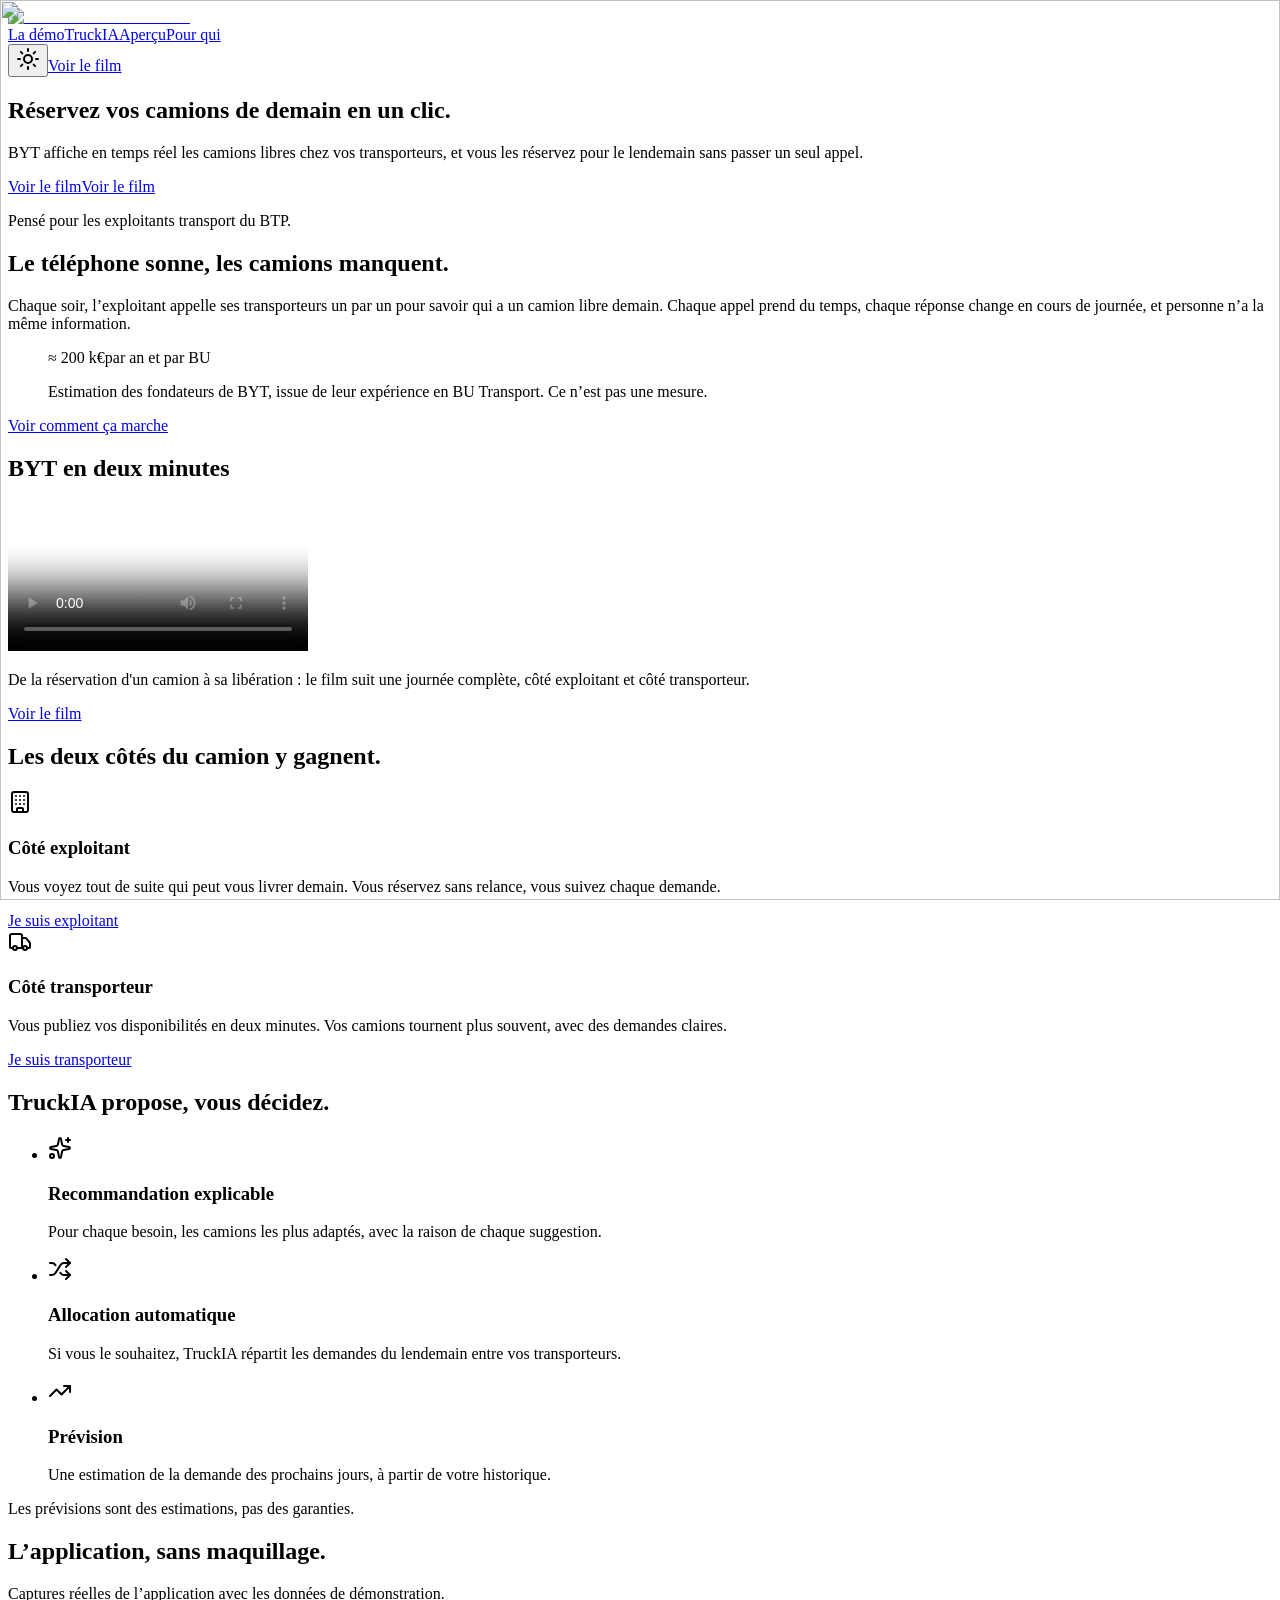
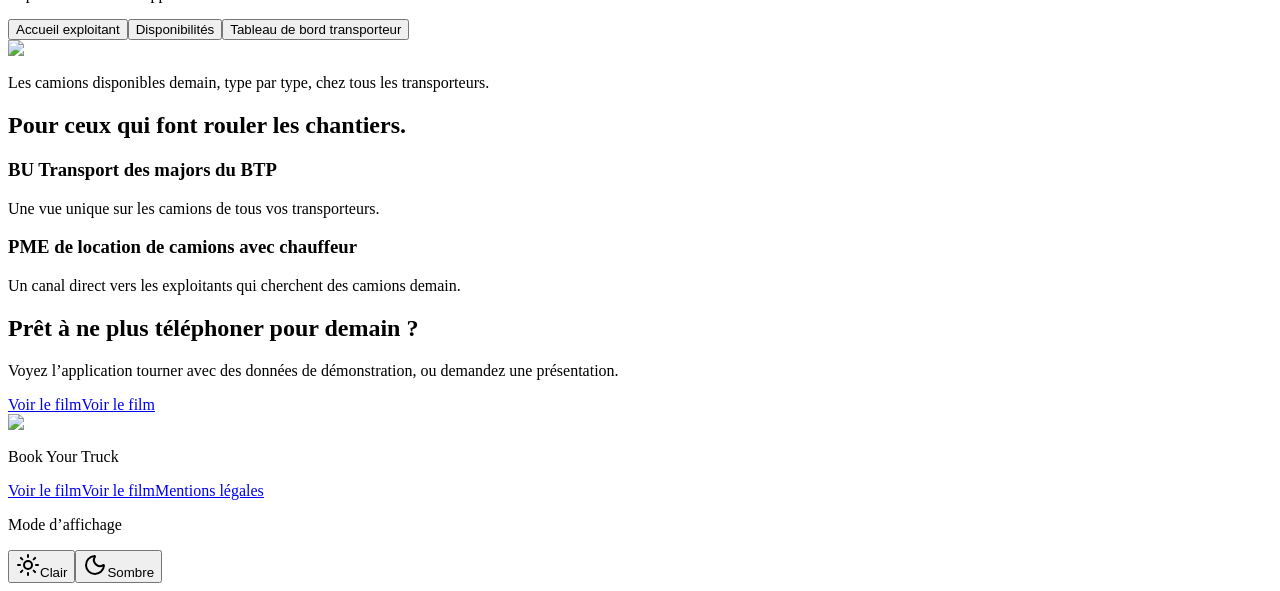
==== index.html @ e1b829f7 "Landing BYT (export statique)" ====
<!DOCTYPE html><html lang="fr" data-mode="dark" class="h-full antialiased MpTRBq_variable IlAYiW_variable tRXyLG_variable"><head><meta charSet="utf-8"/><meta name="viewport" content="width=device-width, initial-scale=1"/><link rel="stylesheet" href="/byt-landing/_next/static/chunks/2eouo8487dojg.css" data-precedence="next"/><link rel="stylesheet" href="/byt-landing/_next/static/chunks/0fxso6ekx2r6h.css" data-precedence="next"/><link rel="preload" as="script" fetchPriority="low" href="/byt-landing/_next/static/chunks/0o_iu04f6t0e7.js"/><script src="/byt-landing/_next/static/chunks/388g_mfn7ei28.js" async=""></script><script src="/byt-landing/_next/static/chunks/3hhvkmrxpr4rk.js" async=""></script><script src="/byt-landing/_next/static/chunks/25eh1px94h3n4.js" async=""></script><script src="/byt-landing/_next/static/chunks/turbopack-2rbhx_dps5cdj.js" async=""></script><script src="/byt-landing/_next/static/chunks/114zm1wj721ag.js" async=""></script><script src="/byt-landing/_next/static/chunks/167si0jmchx4j.js" async=""></script><script src="/byt-landing/_next/static/chunks/2dj-6w2r-nc6g.js" async=""></script><script src="/byt-landing/_next/static/chunks/3m5zef_2wgq6f.js" async=""></script><script src="/byt-landing/_next/static/chunks/2x9ppv_f2jttq.js" async=""></script><script src="/byt-landing/_next/static/chunks/319exy_fspd3y.js" async=""></script><script src="/byt-landing/_next/static/chunks/37pzagzlcwzrl.js" async=""></script><script src="/byt-landing/_next/static/chunks/0yb3batxuyodr.js" async=""></script><script src="/byt-landing/_next/static/chunks/00i9_vu5y_h8j.js" async=""></script><title>BYT, réservez vos camions de demain en un clic</title><meta name="description" content="BYT affiche en temps réel les camions libres chez vos transporteurs, et vous les réservez pour le lendemain sans passer un seul appel."/><meta property="og:title" content="BYT, réservez vos camions de demain en un clic"/><meta property="og:description" content="BYT affiche en temps réel les camions libres chez vos transporteurs, et vous les réservez pour le lendemain sans passer un seul appel."/><meta property="og:locale" content="fr_FR"/><meta property="og:image" content="https://weaven-labs.github.io/byt-landing/brand/chantier/landing/hero.jpg"/><meta property="og:image:width" content="2400"/><meta property="og:image:height" content="1357"/><meta property="og:image:alt" content="Benne 8x4 sur fond jaune"/><meta property="og:type" content="website"/><meta name="twitter:card" content="summary_large_image"/><meta name="twitter:title" content="BYT, réservez vos camions de demain en un clic"/><meta name="twitter:description" content="BYT affiche en temps réel les camions libres chez vos transporteurs, et vous les réservez pour le lendemain sans passer un seul appel."/><meta name="twitter:image" content="https://weaven-labs.github.io/byt-landing/brand/chantier/landing/hero.jpg"/><meta name="twitter:image:alt" content="Benne 8x4 sur fond jaune"/><meta name="twitter:image:width" content="2400"/><meta name="twitter:image:height" content="1357"/><link rel="icon" href="/byt-landing/favicon.ico?favicon.117ezoe8m31dk.ico" sizes="48x48" type="image/x-icon"/><meta name="next-size-adjust" content=""/><script src="/byt-landing/_next/static/chunks/0cz1d0mv5g_q7.js" noModule=""></script></head><body class="flex min-h-full flex-col"><div hidden=""><!--$--><!--/$--></div><header class="sticky top-0 z-40 border-b bg-background/85 backdrop-blur-md"><div class="mx-auto w-full max-w-7xl px-4 sm:px-6 lg:px-10 flex h-16 items-center justify-between gap-3"><a aria-label="BYT, accueil" class="shrink-0" href="/byt-landing/"><img alt="BYT — Book Your Truck" data-slot="logo" width="113" height="34" decoding="async" data-nimg="1" class="block max-w-none shrink-0 select-none" style="color:transparent" src="/byt-landing/brand/chantier/logo-inverse.svg"/></a><nav aria-label="Sections" class="hidden items-center gap-6 lg:flex"><a href="#demo" class="text-sm text-muted-foreground hover:text-foreground focus-visible:text-foreground">La démo</a><a href="#truckia" class="text-sm text-muted-foreground hover:text-foreground focus-visible:text-foreground">TruckIA</a><a href="#apercu" class="text-sm text-muted-foreground hover:text-foreground focus-visible:text-foreground">Aperçu</a><a href="#pour-qui" class="text-sm text-muted-foreground hover:text-foreground focus-visible:text-foreground">Pour qui</a></nav><div class="flex items-center gap-2"><button data-slot="button" data-variant="ghost" data-size="default" class="group/button inline-flex shrink-0 items-center justify-center rounded-md border bg-clip-padding font-(family-name:--button-font) text-(length:--button-text) font-(--button-weight) tracking-(--button-tracking) whitespace-nowrap [text-transform:var(--button-transform)] transition-all outline-none select-none focus-visible:border-ring focus-visible:ring-3 focus-visible:ring-ring/50 active:not-aria-[haspopup]:translate-(--button-press) active:not-aria-[haspopup]:shadow-none disabled:pointer-events-none disabled:opacity-50 aria-invalid:border-destructive aria-invalid:ring-3 aria-invalid:ring-destructive/20 dark:aria-invalid:border-destructive/50 dark:aria-invalid:ring-destructive/40 [&amp;_svg]:pointer-events-none [&amp;_svg]:shrink-0 [&amp;_svg:not([class*=&#x27;size-&#x27;])]:size-4 border-transparent hover:bg-muted hover:text-foreground aria-expanded:bg-muted aria-expanded:text-foreground dark:hover:bg-muted/50 h-9 in-data-[slot=button-group]:rounded-md has-data-[icon=inline-end]:pr-2 has-data-[icon=inline-start]:pl-2 gap-1.5 px-2" aria-label="Passer en mode clair" title="Mode clair"><svg xmlns="http://www.w3.org/2000/svg" width="24" height="24" viewBox="0 0 24 24" fill="none" stroke="currentColor" stroke-width="2" stroke-linecap="round" stroke-linejoin="round" class="lucide lucide-sun size-5" aria-hidden="true"><circle cx="12" cy="12" r="4"></circle><path d="M12 2v2"></path><path d="M12 20v2"></path><path d="m4.93 4.93 1.41 1.41"></path><path d="m17.66 17.66 1.41 1.41"></path><path d="M2 12h2"></path><path d="M20 12h2"></path><path d="m6.34 17.66-1.41 1.41"></path><path d="m19.07 4.93-1.41 1.41"></path></svg></button><a data-slot="button" data-variant="default" data-size="default" class="group/button shrink-0 items-center justify-center rounded-md border border-(color:--button-border) bg-clip-padding font-(family-name:--button-font) text-(length:--button-text) font-(--button-weight) tracking-(--button-tracking) whitespace-nowrap [text-transform:var(--button-transform)] transition-all outline-none select-none focus-visible:border-ring focus-visible:ring-3 focus-visible:ring-ring/50 active:not-aria-[haspopup]:translate-(--button-press) active:not-aria-[haspopup]:shadow-none disabled:pointer-events-none disabled:opacity-50 aria-invalid:border-destructive aria-invalid:ring-3 aria-invalid:ring-destructive/20 dark:aria-invalid:border-destructive/50 dark:aria-invalid:ring-destructive/40 [&amp;_svg]:pointer-events-none [&amp;_svg]:shrink-0 [&amp;_svg:not([class*=&#x27;size-&#x27;])]:size-4 bg-primary text-primary-foreground hover:bg-primary/85 h-9 gap-1.5 px-2.5 in-data-[slot=button-group]:rounded-md has-data-[icon=inline-end]:pr-2 has-data-[icon=inline-start]:pl-2 hidden sm:inline-flex" href="#demo">Voir le film</a></div></div></header><main><section aria-labelledby="titre-hero" class="landing-hero"><div class="landing-hero__media"><div aria-hidden="true" class="absolute inset-0 overflow-hidden"><img alt="" decoding="async" data-nimg="fill" class="object-cover object-[100%_58%]" style="position:absolute;height:100%;width:100%;left:0;top:0;right:0;bottom:0;color:transparent" src="/byt-landing/brand/chantier/landing/hero-poster.jpg"/></div></div><div class="mx-auto w-full max-w-7xl px-4 sm:px-6 lg:px-10 landing-hero__body"><h1 id="titre-hero" class="landing-hero__title"><span><span class="landing-hero__word" style="--i:0">Réservez</span> </span><span><span class="landing-hero__word" style="--i:1">vos</span> </span><span><span class="landing-hero__word" style="--i:2">camions</span> </span><span><span class="landing-hero__word" style="--i:3">de</span> </span><span><span class="landing-hero__word" style="--i:4">demain</span> </span><span><span class="landing-hero__word" style="--i:5">en</span> </span><span><span class="landing-hero__word" style="--i:6">un</span> </span><span><span class="landing-hero__word" style="--i:7">clic.</span> </span></h1><p class="landing-hero__lead mt-6 text-lg leading-relaxed sm:text-xl">BYT affiche en temps réel les camions libres chez vos transporteurs, et vous les réservez pour le lendemain sans passer un seul appel.</p><div class="mt-8 flex flex-wrap gap-3"><a data-slot="button" data-variant="default" data-size="lg" class="group/button inline-flex shrink-0 items-center justify-center rounded-md border border-(color:--button-border) bg-clip-padding font-(family-name:--button-font) font-(--button-weight) tracking-(--button-tracking) whitespace-nowrap [text-transform:var(--button-transform)] transition-all outline-none select-none focus-visible:border-ring focus-visible:ring-3 focus-visible:ring-ring/50 active:not-aria-[haspopup]:translate-(--button-press) active:not-aria-[haspopup]:shadow-none disabled:pointer-events-none disabled:opacity-50 aria-invalid:border-destructive aria-invalid:ring-3 aria-invalid:ring-destructive/20 dark:aria-invalid:border-destructive/50 dark:aria-invalid:ring-destructive/40 [&amp;_svg]:pointer-events-none [&amp;_svg]:shrink-0 [&amp;_svg:not([class*=&#x27;size-&#x27;])]:size-4 bg-primary text-primary-foreground hover:bg-primary/85 gap-1.5 has-data-[icon=inline-end]:pr-2 has-data-[icon=inline-start]:pl-2 h-12 px-6 text-base dark:bg-brand-foreground dark:text-brand dark:hover:bg-brand-foreground/85" href="#demo">Voir le film</a><a data-slot="button" data-variant="outline" data-size="lg" class="group/button inline-flex shrink-0 items-center justify-center rounded-md border bg-clip-padding font-(family-name:--button-font) font-(--button-weight) tracking-(--button-tracking) whitespace-nowrap [text-transform:var(--button-transform)] transition-all outline-none select-none focus-visible:border-ring focus-visible:ring-3 focus-visible:ring-ring/50 active:not-aria-[haspopup]:translate-(--button-press) active:not-aria-[haspopup]:shadow-none disabled:pointer-events-none disabled:opacity-50 aria-invalid:border-destructive aria-invalid:ring-3 aria-invalid:ring-destructive/20 dark:aria-invalid:border-destructive/50 dark:aria-invalid:ring-destructive/40 [&amp;_svg]:pointer-events-none [&amp;_svg]:shrink-0 [&amp;_svg:not([class*=&#x27;size-&#x27;])]:size-4 border-border shadow-(--button-shadow) hover:bg-accent hover:text-accent-foreground aria-expanded:bg-muted aria-expanded:text-foreground gap-1.5 has-data-[icon=inline-end]:pr-2 has-data-[icon=inline-start]:pl-2 h-12 bg-card px-6 text-base text-card-foreground dark:border-brand-foreground dark:bg-transparent dark:text-brand-foreground" href="#demo">Voir le film</a></div><p class="landing-hero__note mt-6 text-sm">Pensé pour les exploitants transport du BTP.</p></div></section><section id="probleme" aria-labelledby="titre-probleme" class="relative scroll-mt-16 py-20 sm:py-28"><div class="mx-auto w-full max-w-7xl px-4 sm:px-6 lg:px-10 grid items-center gap-12 lg:grid-cols-2 lg:gap-20"><div><h2 id="titre-probleme" class="landing-title max-w-[16ch]">Le téléphone sonne, les camions manquent.</h2><p class="mt-6 max-w-[56ch] text-base leading-relaxed text-muted-foreground sm:text-lg">Chaque soir, l’exploitant appelle ses transporteurs un par un pour savoir qui a un camion libre demain. Chaque appel prend du temps, chaque réponse change en cours de journée, et personne n’a la même information.</p><figure class="mt-10 border-l-4 border-brand pl-5"><p class="numeric text-5xl sm:text-6xl">≈ <span class="figures">200</span> k€<span class="mt-1 block text-2xl text-muted-foreground sm:mt-0 sm:ml-2 sm:inline sm:text-3xl">par an et par BU</span></p><figcaption class="mt-3 max-w-[48ch] text-sm leading-relaxed text-muted-foreground">Estimation des fondateurs de BYT, issue de leur expérience en BU Transport. Ce n’est pas une mesure.</figcaption></figure><p class="mt-8 text-sm"><a href="#fonctionnement" class="underline underline-offset-4 hover:text-primary">Voir comment ça marche</a></p></div><div style="clip-path:inset(0 100% 0 0)"><div class="relative overflow-hidden rounded-lg border bg-muted shadow-[8px_8px_0_0_var(--foreground)] aspect-[4/3]"><img alt="" loading="lazy" decoding="async" data-nimg="fill" class="object-cover" style="position:absolute;height:100%;width:100%;left:0;top:0;right:0;bottom:0;color:transparent" src="/byt-landing/brand/chantier/landing/section-3.jpg"/></div></div></div></section><section id="demo" aria-labelledby="titre-demo" class="relative scroll-mt-16 py-20 sm:py-28 bg-muted/50"><div class="mx-auto w-full max-w-7xl px-4 sm:px-6 lg:px-10"><h2 id="titre-demo" class="landing-title max-w-[18ch]">BYT en deux minutes</h2><div class="relative overflow-hidden rounded-lg bg-muted shadow-[8px_8px_0_0_var(--foreground)] mt-10 border-2 lg:mt-14"><video class="block aspect-video w-full bg-black" controls="" preload="metadata" playsInline="" poster="/byt-landing/landing/byt-demo-poster.jpg"><source src="/byt-landing/landing/byt-demo.mp4" type="video/mp4"/></video></div><div class="mt-8 flex flex-col gap-4 sm:flex-row sm:items-center sm:justify-between"><p class="max-w-[60ch] text-base leading-relaxed text-muted-foreground sm:text-lg">De la réservation d&#x27;un camion à sa libération : le film suit une journée complète, côté exploitant et côté transporteur.</p><a data-slot="button" data-variant="default" data-size="lg" class="group/button inline-flex items-center justify-center rounded-md border border-(color:--button-border) bg-clip-padding font-(family-name:--button-font) font-(--button-weight) tracking-(--button-tracking) whitespace-nowrap [text-transform:var(--button-transform)] transition-all outline-none select-none focus-visible:border-ring focus-visible:ring-3 focus-visible:ring-ring/50 active:not-aria-[haspopup]:translate-(--button-press) active:not-aria-[haspopup]:shadow-none disabled:pointer-events-none disabled:opacity-50 aria-invalid:border-destructive aria-invalid:ring-3 aria-invalid:ring-destructive/20 dark:aria-invalid:border-destructive/50 dark:aria-invalid:ring-destructive/40 [&amp;_svg]:pointer-events-none [&amp;_svg]:shrink-0 [&amp;_svg:not([class*=&#x27;size-&#x27;])]:size-4 bg-primary text-primary-foreground hover:bg-primary/85 gap-1.5 has-data-[icon=inline-end]:pr-2 has-data-[icon=inline-start]:pl-2 h-12 shrink-0 px-6 text-base" href="#demo">Voir le film</a></div></div></section><section id="deux-cotes" aria-labelledby="titre-deux-cotes" class="relative scroll-mt-16 py-20 sm:py-28"><div class="mx-auto w-full max-w-7xl px-4 sm:px-6 lg:px-10"><h2 id="titre-deux-cotes" class="landing-title max-w-[20ch]">Les deux côtés du camion y gagnent.</h2><div class="mt-10" style="clip-path:inset(0 100% 0 0)"><div class="relative overflow-hidden rounded-lg border bg-muted shadow-[8px_8px_0_0_var(--foreground)] aspect-[16/8] sm:aspect-[16/6]"><img alt="" loading="lazy" decoding="async" data-nimg="fill" class="object-cover object-[50%_60%]" style="position:absolute;height:100%;width:100%;left:0;top:0;right:0;bottom:0;color:transparent" src="/byt-landing/brand/chantier/landing/section-2.jpg"/></div></div><div class="mt-10 grid gap-6 md:grid-cols-2"><article class="flex flex-col items-start gap-4 rounded-lg border bg-card p-6 sm:p-8"><svg xmlns="http://www.w3.org/2000/svg" width="24" height="24" viewBox="0 0 24 24" fill="none" stroke="currentColor" stroke-width="2" stroke-linecap="round" stroke-linejoin="round" class="lucide lucide-building size-8 [stroke-width:1.75] text-foreground" aria-hidden="true"><path d="M12 10h.01"></path><path d="M12 14h.01"></path><path d="M12 6h.01"></path><path d="M16 10h.01"></path><path d="M16 14h.01"></path><path d="M16 6h.01"></path><path d="M8 10h.01"></path><path d="M8 14h.01"></path><path d="M8 6h.01"></path><path d="M9 22v-3a1 1 0 0 1 1-1h4a1 1 0 0 1 1 1v3"></path><rect x="4" y="2" width="16" height="20" rx="2"></rect></svg><h3 class="text-2xl">Côté exploitant</h3><p class="max-w-[44ch] text-base leading-relaxed text-muted-foreground">Vous voyez tout de suite qui peut vous livrer demain. Vous réservez sans relance, vous suivez chaque demande.</p><a data-slot="button" data-variant="outline" data-size="default" class="group/button inline-flex shrink-0 items-center justify-center rounded-md border bg-clip-padding font-(family-name:--button-font) text-(length:--button-text) font-(--button-weight) tracking-(--button-tracking) whitespace-nowrap [text-transform:var(--button-transform)] transition-all outline-none select-none focus-visible:border-ring focus-visible:ring-3 focus-visible:ring-ring/50 active:not-aria-[haspopup]:translate-(--button-press) active:not-aria-[haspopup]:shadow-none disabled:pointer-events-none disabled:opacity-50 aria-invalid:border-destructive aria-invalid:ring-3 aria-invalid:ring-destructive/20 dark:aria-invalid:border-destructive/50 dark:aria-invalid:ring-destructive/40 [&amp;_svg]:pointer-events-none [&amp;_svg]:shrink-0 [&amp;_svg:not([class*=&#x27;size-&#x27;])]:size-4 border-border bg-card shadow-(--button-shadow) hover:bg-accent hover:text-accent-foreground aria-expanded:bg-muted aria-expanded:text-foreground dark:border-input h-9 gap-1.5 px-2.5 in-data-[slot=button-group]:rounded-md has-data-[icon=inline-end]:pr-2 has-data-[icon=inline-start]:pl-2 mt-2" href="#demo">Je suis exploitant</a></article><article class="flex flex-col items-start gap-4 rounded-lg border bg-card p-6 sm:p-8"><svg xmlns="http://www.w3.org/2000/svg" width="24" height="24" viewBox="0 0 24 24" fill="none" stroke="currentColor" stroke-width="2" stroke-linecap="round" stroke-linejoin="round" class="lucide lucide-truck size-8 [stroke-width:1.75] text-foreground" aria-hidden="true"><path d="M14 18V6a2 2 0 0 0-2-2H4a2 2 0 0 0-2 2v11a1 1 0 0 0 1 1h2"></path><path d="M15 18H9"></path><path d="M19 18h2a1 1 0 0 0 1-1v-3.65a1 1 0 0 0-.22-.624l-3.48-4.35A1 1 0 0 0 17.52 8H14"></path><circle cx="17" cy="18" r="2"></circle><circle cx="7" cy="18" r="2"></circle></svg><h3 class="text-2xl">Côté transporteur</h3><p class="max-w-[44ch] text-base leading-relaxed text-muted-foreground">Vous publiez vos disponibilités en deux minutes. Vos camions tournent plus souvent, avec des demandes claires.</p><a data-slot="button" data-variant="outline" data-size="default" class="group/button inline-flex shrink-0 items-center justify-center rounded-md border bg-clip-padding font-(family-name:--button-font) text-(length:--button-text) font-(--button-weight) tracking-(--button-tracking) whitespace-nowrap [text-transform:var(--button-transform)] transition-all outline-none select-none focus-visible:border-ring focus-visible:ring-3 focus-visible:ring-ring/50 active:not-aria-[haspopup]:translate-(--button-press) active:not-aria-[haspopup]:shadow-none disabled:pointer-events-none disabled:opacity-50 aria-invalid:border-destructive aria-invalid:ring-3 aria-invalid:ring-destructive/20 dark:aria-invalid:border-destructive/50 dark:aria-invalid:ring-destructive/40 [&amp;_svg]:pointer-events-none [&amp;_svg]:shrink-0 [&amp;_svg:not([class*=&#x27;size-&#x27;])]:size-4 border-border bg-card shadow-(--button-shadow) hover:bg-accent hover:text-accent-foreground aria-expanded:bg-muted aria-expanded:text-foreground dark:border-input h-9 gap-1.5 px-2.5 in-data-[slot=button-group]:rounded-md has-data-[icon=inline-end]:pr-2 has-data-[icon=inline-start]:pl-2 mt-2" href="#demo">Je suis transporteur</a></article></div></div></section><section id="truckia" aria-labelledby="titre-truckia" class="relative scroll-mt-16 py-20 sm:py-28 bg-muted/50"><div class="mx-auto w-full max-w-7xl px-4 sm:px-6 lg:px-10 grid items-center gap-12 lg:grid-cols-[1.1fr_1fr] lg:gap-20"><div class="order-2 lg:order-1" style="clip-path:inset(0 100% 0 0)"><div class="relative overflow-hidden rounded-lg border bg-muted shadow-[8px_8px_0_0_var(--foreground)] aspect-[16/10]"><img alt="" loading="lazy" decoding="async" data-nimg="fill" class="object-cover" style="position:absolute;height:100%;width:100%;left:0;top:0;right:0;bottom:0;color:transparent" src="/byt-landing/brand/chantier/landing/section-4.jpg"/></div></div><div class="order-1 lg:order-2"><h2 id="titre-truckia" class="landing-title max-w-[16ch]">TruckIA propose, vous décidez.</h2><ul class="mt-8 space-y-6"><li class="flex gap-4"><span class="mt-1 grid size-10 shrink-0 place-items-center rounded-md bg-truckia/15 text-truckia"><svg xmlns="http://www.w3.org/2000/svg" width="24" height="24" viewBox="0 0 24 24" fill="none" stroke="currentColor" stroke-width="2" stroke-linecap="round" stroke-linejoin="round" class="lucide lucide-sparkles lucide-stars size-5" aria-hidden="true"><path d="M11.017 2.814a1 1 0 0 1 1.966 0l1.051 5.558a2 2 0 0 0 1.594 1.594l5.558 1.051a1 1 0 0 1 0 1.966l-5.558 1.051a2 2 0 0 0-1.594 1.594l-1.051 5.558a1 1 0 0 1-1.966 0l-1.051-5.558a2 2 0 0 0-1.594-1.594l-5.558-1.051a1 1 0 0 1 0-1.966l5.558-1.051a2 2 0 0 0 1.594-1.594z"></path><path d="M20 2v4"></path><path d="M22 4h-4"></path><circle cx="4" cy="20" r="2"></circle></svg></span><div><h3 class="text-xl">Recommandation explicable</h3><p class="mt-1 max-w-[44ch] text-base leading-relaxed text-muted-foreground">Pour chaque besoin, les camions les plus adaptés, avec la raison de chaque suggestion.</p></div></li><li class="flex gap-4"><span class="mt-1 grid size-10 shrink-0 place-items-center rounded-md bg-truckia/15 text-truckia"><svg xmlns="http://www.w3.org/2000/svg" width="24" height="24" viewBox="0 0 24 24" fill="none" stroke="currentColor" stroke-width="2" stroke-linecap="round" stroke-linejoin="round" class="lucide lucide-shuffle size-5" aria-hidden="true"><path d="m18 14 4 4-4 4"></path><path d="m18 2 4 4-4 4"></path><path d="M2 18h1.973a4 4 0 0 0 3.3-1.7l5.454-8.6a4 4 0 0 1 3.3-1.7H22"></path><path d="M2 6h1.972a4 4 0 0 1 3.6 2.2"></path><path d="M22 18h-6.041a4 4 0 0 1-3.3-1.8l-.359-.45"></path></svg></span><div><h3 class="text-xl">Allocation automatique</h3><p class="mt-1 max-w-[44ch] text-base leading-relaxed text-muted-foreground">Si vous le souhaitez, TruckIA répartit les demandes du lendemain entre vos transporteurs.</p></div></li><li class="flex gap-4"><span class="mt-1 grid size-10 shrink-0 place-items-center rounded-md bg-truckia/15 text-truckia"><svg xmlns="http://www.w3.org/2000/svg" width="24" height="24" viewBox="0 0 24 24" fill="none" stroke="currentColor" stroke-width="2" stroke-linecap="round" stroke-linejoin="round" class="lucide lucide-trending-up size-5" aria-hidden="true"><path d="M16 7h6v6"></path><path d="m22 7-8.5 8.5-5-5L2 17"></path></svg></span><div><h3 class="text-xl">Prévision</h3><p class="mt-1 max-w-[44ch] text-base leading-relaxed text-muted-foreground">Une estimation de la demande des prochains jours, à partir de votre historique.</p></div></li></ul><p class="mt-8 text-sm text-muted-foreground">Les prévisions sont des estimations, pas des garanties.</p></div></div></section><section id="apercu" aria-labelledby="titre-apercu" class="relative scroll-mt-16 py-20 sm:py-28"><div class="mx-auto w-full max-w-7xl px-4 sm:px-6 lg:px-10"><h2 id="titre-apercu" class="landing-title max-w-[18ch]">L’application, sans maquillage.</h2><p class="mt-5 max-w-[56ch] text-base leading-relaxed text-muted-foreground sm:text-lg">Captures réelles de l’application avec les données de démonstration.</p><div role="tablist" aria-label="Écrans de l’application" class="mt-8 flex flex-wrap gap-2"><button type="button" role="tab" id="_R_39brb_-tab-0" aria-selected="true" aria-controls="_R_39brb_-panel" class="h-10 rounded-md border px-4 text-sm outline-none focus-visible:ring-3 focus-visible:ring-focus-halo bg-primary text-primary-foreground">Accueil exploitant</button><button type="button" role="tab" id="_R_39brb_-tab-1" aria-selected="false" aria-controls="_R_39brb_-panel" class="h-10 rounded-md border px-4 text-sm outline-none focus-visible:ring-3 focus-visible:ring-focus-halo bg-card text-muted-foreground hover:text-foreground">Disponibilités</button><button type="button" role="tab" id="_R_39brb_-tab-2" aria-selected="false" aria-controls="_R_39brb_-panel" class="h-10 rounded-md border px-4 text-sm outline-none focus-visible:ring-3 focus-visible:ring-focus-halo bg-card text-muted-foreground hover:text-foreground">Tableau de bord transporteur</button></div><div role="tabpanel" id="_R_39brb_-panel" aria-labelledby="_R_39brb_-tab-0" class="mt-8"><div class="relative overflow-hidden rounded-lg border bg-muted shadow-[8px_8px_0_0_var(--foreground)] aspect-[16/9.5]"><img alt="Capture de l’application, accueil exploitant." loading="lazy" width="1440" height="900" decoding="async" data-nimg="1" class="size-full object-cover object-top" style="color:transparent" src="/byt-landing/landing/client.jpg"/></div><p class="mt-5 max-w-[64ch] text-sm text-muted-foreground">Les camions disponibles demain, type par type, chez tous les transporteurs.</p></div></div></section><section id="pour-qui" aria-labelledby="titre-pour-qui" class="relative scroll-mt-16 py-20 sm:py-28 bg-muted/50"><div class="mx-auto w-full max-w-7xl px-4 sm:px-6 lg:px-10 grid items-center gap-12 lg:grid-cols-2 lg:gap-20"><div><h2 id="titre-pour-qui" class="landing-title max-w-[18ch]">Pour ceux qui font rouler les chantiers.</h2><div class="mt-8 space-y-4"><article class="rounded-lg border bg-card p-6"><h3 class="text-xl">BU Transport des majors du BTP</h3><p class="mt-2 text-base leading-relaxed text-muted-foreground">Une vue unique sur les camions de tous vos transporteurs.</p></article><article class="rounded-lg border bg-card p-6"><h3 class="text-xl">PME de location de camions avec chauffeur</h3><p class="mt-2 text-base leading-relaxed text-muted-foreground">Un canal direct vers les exploitants qui cherchent des camions demain.</p></article></div></div><div style="clip-path:inset(0 100% 0 0)"><div class="relative overflow-hidden rounded-lg border bg-muted shadow-[8px_8px_0_0_var(--foreground)] aspect-[4/3]"><img alt="" loading="lazy" decoding="async" data-nimg="fill" class="object-cover" style="position:absolute;height:100%;width:100%;left:0;top:0;right:0;bottom:0;color:transparent" src="/byt-landing/brand/chantier/landing/section-1.jpg"/></div></div></div></section><section aria-labelledby="titre-final" class="relative scroll-mt-16 py-20 sm:py-28 isolate overflow-hidden"><div aria-hidden="true" class="absolute inset-0 -z-10"><img alt="" loading="lazy" decoding="async" data-nimg="fill" class="object-cover" style="position:absolute;height:100%;width:100%;left:0;top:0;right:0;bottom:0;color:transparent" src="/byt-landing/brand/chantier/landing/hex-bg.jpg"/><div class="absolute inset-0 bg-background/85"></div></div><div class="mx-auto w-full max-w-7xl px-4 sm:px-6 lg:px-10 text-center"><div class="mx-auto max-w-2xl rounded-lg border bg-card/90 p-8 shadow-[8px_8px_0_0_var(--foreground)] backdrop-blur-md sm:p-12"><h2 id="titre-final" class="landing-title text-balance">Prêt à ne plus téléphoner pour demain ?</h2><p class="mx-auto mt-5 max-w-[48ch] text-base leading-relaxed text-muted-foreground sm:text-lg">Voyez l’application tourner avec des données de démonstration, ou demandez une présentation.</p><div class="mt-8 flex flex-wrap justify-center gap-3"><a data-slot="button" data-variant="default" data-size="lg" class="group/button inline-flex shrink-0 items-center justify-center rounded-md border border-(color:--button-border) bg-clip-padding font-(family-name:--button-font) font-(--button-weight) tracking-(--button-tracking) whitespace-nowrap [text-transform:var(--button-transform)] transition-all outline-none select-none focus-visible:border-ring focus-visible:ring-3 focus-visible:ring-ring/50 active:not-aria-[haspopup]:translate-(--button-press) active:not-aria-[haspopup]:shadow-none disabled:pointer-events-none disabled:opacity-50 aria-invalid:border-destructive aria-invalid:ring-3 aria-invalid:ring-destructive/20 dark:aria-invalid:border-destructive/50 dark:aria-invalid:ring-destructive/40 [&amp;_svg]:pointer-events-none [&amp;_svg]:shrink-0 [&amp;_svg:not([class*=&#x27;size-&#x27;])]:size-4 bg-primary text-primary-foreground hover:bg-primary/85 gap-1.5 has-data-[icon=inline-end]:pr-2 has-data-[icon=inline-start]:pl-2 h-12 px-6 text-base" href="#demo">Voir le film</a><a data-slot="button" data-variant="outline" data-size="lg" class="group/button inline-flex shrink-0 items-center justify-center rounded-md border bg-clip-padding font-(family-name:--button-font) font-(--button-weight) tracking-(--button-tracking) whitespace-nowrap [text-transform:var(--button-transform)] transition-all outline-none select-none focus-visible:border-ring focus-visible:ring-3 focus-visible:ring-ring/50 active:not-aria-[haspopup]:translate-(--button-press) active:not-aria-[haspopup]:shadow-none disabled:pointer-events-none disabled:opacity-50 aria-invalid:border-destructive aria-invalid:ring-3 aria-invalid:ring-destructive/20 dark:aria-invalid:border-destructive/50 dark:aria-invalid:ring-destructive/40 [&amp;_svg]:pointer-events-none [&amp;_svg]:shrink-0 [&amp;_svg:not([class*=&#x27;size-&#x27;])]:size-4 border-border shadow-(--button-shadow) hover:bg-accent hover:text-accent-foreground aria-expanded:bg-muted aria-expanded:text-foreground dark:border-input gap-1.5 has-data-[icon=inline-end]:pr-2 has-data-[icon=inline-start]:pl-2 h-12 bg-card px-6 text-base" href="#demo">Voir le film</a></div></div></div></section></main><footer class="border-t bg-card"><div class="mx-auto w-full max-w-7xl px-4 sm:px-6 lg:px-10 flex flex-col gap-8 py-10 md:flex-row md:items-start md:justify-between"><div class="space-y-3"><img alt="BYT — Book Your Truck" data-slot="logo" loading="lazy" width="119" height="36" decoding="async" data-nimg="1" class="block max-w-none shrink-0 select-none" style="color:transparent" src="/byt-landing/brand/chantier/logo-inverse.svg"/><p class="text-sm text-muted-foreground">Book Your Truck</p></div><nav aria-label="Pied de page" class="flex flex-col gap-2 text-sm"><a class="hover:underline" href="#demo">Voir le film</a><a class="hover:underline" href="#demo">Voir le film</a><a class="hover:underline" href="/byt-landing/mentions-legales">Mentions légales</a></nav><div><p class="mb-3 text-sm text-muted-foreground">Mode d’affichage</p><div role="radiogroup" aria-label="Mode d’affichage" class="grid w-full max-w-sm grid-cols-2 gap-1 rounded-md bg-muted p-1"><button type="button" role="radio" aria-checked="false" aria-label="Clair" class="flex h-8 items-center justify-center gap-1.5 rounded-sm text-sm font-medium outline-none focus-visible:ring-3 focus-visible:ring-focus-halo text-muted-foreground hover:text-foreground"><svg xmlns="http://www.w3.org/2000/svg" width="24" height="24" viewBox="0 0 24 24" fill="none" stroke="currentColor" stroke-width="2" stroke-linecap="round" stroke-linejoin="round" class="lucide lucide-sun size-4" aria-hidden="true"><circle cx="12" cy="12" r="4"></circle><path d="M12 2v2"></path><path d="M12 20v2"></path><path d="m4.93 4.93 1.41 1.41"></path><path d="m17.66 17.66 1.41 1.41"></path><path d="M2 12h2"></path><path d="M20 12h2"></path><path d="m6.34 17.66-1.41 1.41"></path><path d="m19.07 4.93-1.41 1.41"></path></svg>Clair</button><button type="button" role="radio" aria-checked="true" aria-label="Sombre" class="flex h-8 items-center justify-center gap-1.5 rounded-sm text-sm font-medium outline-none focus-visible:ring-3 focus-visible:ring-focus-halo bg-card text-card-foreground shadow-sm"><svg xmlns="http://www.w3.org/2000/svg" width="24" height="24" viewBox="0 0 24 24" fill="none" stroke="currentColor" stroke-width="2" stroke-linecap="round" stroke-linejoin="round" class="lucide lucide-moon size-4" aria-hidden="true"><path d="M20.985 12.486a9 9 0 1 1-9.473-9.472c.405-.022.617.46.402.803a6 6 0 0 0 8.268 8.268c.344-.215.825-.004.803.401"></path></svg>Sombre</button></div></div></div></footer><!--$--><!--/$--><section aria-label="Notifications alt+T" tabindex="-1" aria-live="polite" aria-relevant="additions text" aria-atomic="false" data-react-aria-top-layer="true"></section><script id="_R_">(globalThis["TURBOPACK"] || (globalThis["TURBOPACK"] = [])).push({"otherChunks":["static/chunks/0o_iu04f6t0e7.js","static/chunks/388g_mfn7ei28.js","static/chunks/3hhvkmrxpr4rk.js","static/chunks/25eh1px94h3n4.js"],"runtimeModuleIds":[494553]});</script><script src="/byt-landing/_next/static/chunks/0o_iu04f6t0e7.js" async=""></script><script>(self.__next_f=self.__next_f||[]).push([0])</script><script>self.__next_f.push([1,"1:\"$Sreact.fragment\"\n4:\"/byt-landing/_next/static/chunks/114zm1wj721ag.js\"\n5:\"/byt-landing/_next/static/chunks/167si0jmchx4j.js\"\n6:\"/byt-landing/_next/static/chunks/2dj-6w2r-nc6g.js\"\n7:\"/byt-landing/_next/static/chunks/3m5zef_2wgq6f.js\"\n8:\"/byt-landing/_next/static/chunks/2x9ppv_f2jttq.js\"\n9:I[522016,[\"$4\",\"$5\",\"$6\",\"$7\",\"$8\"],\"\"]\na:I[283128,[\"$4\",\"$5\",\"$6\",\"$7\",\"$8\"],\"Logo\"]\nb:I[20249,[\"$4\",\"$5\",\"$6\",\"$7\",\"$8\"],\"ModeToggle\"]\nc:I[169946,[\"$4\",\"$5\",\"$6\",\"$7\",\"$8\"],\"HeroMedia\"]\n1e:\"ViewportBoundary\"\n1f:I[897367,[\"$4\",\"$5\"],\"$1e\"]\n21:\"MetadataBoundary\"\n22:I[897367,[\"$4\",\"$5\"],\"$21\"]\n23:\"$Sreact.suspense\"\n25:\"/byt-landing/_next/static/chunks/319exy_fspd3y.js\"\n26:I[563491,[\"$4\",\"$5\",\"$25\"],\"default\"]\n:HL[\"/byt-landing/_next/static/chunks/2eouo8487dojg.css\",\"style\"]\n:HL[\"/byt-landing/_next/static/chunks/0fxso6ekx2r6h.css\",\"style\"]\n:HL[\"/byt-landing/_next/static/media/38a15c9a0b6aa5e1.p.2l41_ldkjomdb.woff2\",\"font\",{\"crossOrigin\":\"\",\"type\":\"font/woff2\"}]\n:HL[\"/byt-landing/_next/static/media/5016fbdfc634340b-s.p.2lpos000q_nzo.woff2\",\"font\",{\"crossOrigin\":\"\",\"type\":\"font/woff2\"}]\n:HL[\"/byt-landing/_next/static/media/735f397d673a2893-s.p.3-lut242jvm36.woff2\",\"font\",{\"crossOrigin\":\"\",\"type\":\"font/woff2\"}]\n:HL[\"/byt-landing/_next/static/media/8d472e246568d62d-s.p.22ggkaf3lyu8c.woff2\",\"font\",{\"crossOrigin\":\"\",\"type\":\"font/woff2\"}]\n:HL[\"/byt-landing/_next/static/media/b5363c3b0545cfa1-s.p.0s4utfvp8prsy.woff2\",\"font\",{\"crossOrigin\":\"\",\"type\":\"font/woff2\"}]\n:HL[\"/byt-landing/_next/static/media/c52d0a8a47055bb1-s.p.2p4adm_386h58.woff2\",\"font\",{\"crossOrigin\":\"\",\"type\":\"font/woff2\"}]\n3:[[\"children\",{\"s\":\"__PAGE__\",\"d\":{\"r\":[\"$\",\"$1\",\"c\",{\"children\":[[[\"$\",\"header\",null,{\"className\":\"sticky top-0 z-40 border-b bg-background/85 backdrop-blur-md\",\"children\":[\"$\",\"div\",null,{\"className\":\"mx-auto w-full max-w-7xl px-4 sm:px-6 lg:px-10 flex h-16 items-center justify-between gap-3\",\"children\":[[\"$\",\"$L9\",null,{\"href\":\"/\",\"aria-label\":\"BYT, accueil\",\"className\":\"shrink-0\",\"children\":[\"$\",\"$La\",null,{\"height\":34,\"priority\":true}]}],[\"$\",\"nav\",null,{\"aria-label\":\"Sections\",\"className\":\"hidden items-center gap-6 lg:flex\",\"children\":[[\"$\",\"a\",\"#demo\",{\"href\":\"#demo\",\"className\":\"text-sm text-muted-foreground hover:text-foreground focus-visible:text-foreground\",\"children\":\"La démo\"}],[\"$\",\"a\",\"#truckia\",{\"href\":\"#truckia\",\"className\":\"text-sm text-muted-foreground hover:text-foreground focus-visible:text-foreground\",\"children\":\"TruckIA\"}],[\"$\",\"a\",\"#apercu\",{\"href\":\"#apercu\",\"className\":\"text-sm text-muted-foreground hover:text-foreground focus-visible:text-foreground\",\"children\":\"Aperçu\"}],[\"$\",\"a\",\"#pour-qui\",{\"href\":\"#pour-qui\",\"className\":\"text-sm text-muted-foreground hover:text-foreground focus-visible:text-foreground\",\"children\":\"Pour qui\"}]]}],[\"$\",\"div\",null,{\"className\":\"flex items-center gap-2\",\"children\":[[\"$\",\"$Lb\",null,{}],[\"$\",\"$L9\",null,{\"href\":\"#demo\",\"children\":\"Voir le film\",\"data-slot\":\"button\",\"data-variant\":\"default\",\"data-size\":\"default\",\"className\":\"group/button shrink-0 items-center justify-center rounded-md border border-(color:--button-border) bg-clip-padding font-(family-name:--button-font) text-(length:--button-text) font-(--button-weight) tracking-(--button-tracking) whitespace-nowrap [text-transform:var(--button-transform)] transition-all outline-none select-none focus-visible:border-ring focus-visible:ring-3 focus-visible:ring-ring/50 active:not-aria-[haspopup]:translate-(--button-press) active:not-aria-[haspopup]:shadow-none disabled:pointer-events-none disabled:opacity-50 aria-invalid:border-destructive aria-invalid:ring-3 aria-invalid:ring-destructive/20 dark:aria-invalid:border-destructive/50 dark:aria-invalid:ring-destructive/40 [\u0026_svg]:pointer-events-none [\u0026_svg]:shrink-0 [\u0026_svg:not([class*='size-'])]:size-4 bg-primary text-primary-foreground hover:bg-primary/85 h-9 gap-1.5 px-2.5 in-data-[slot=button-group]:rounded-md has-data-[icon=inline-end]:pr-2 has-data-[icon=inline-start]:pl-2 hidden sm:inline-flex\",\"ref\":null}]]}]]}]}],[\"$\",\"main\",null,{\"children\":[[\"$\",\"section\",null,{\"aria-labelledby\":\"titre-hero\",\"className\":\"landing-hero\",\"children\":[[\"$\",\"div\",null,{\"className\":\"landing-hero__media\",\"children\":[\"$\",\"$Lc\",null,{}]}],[\"$\",\"div\",null,{\"className\":\"mx-auto w-full max-w-7xl px-4 sm:px-6 lg:px-10 landing-hero__body\",\"children\":[[\"$\",\"h1\",null,{\"id\":\"titre-hero\",\"className\":\"landing-hero__title\",\"children\":[[\"$\",\"span\",\"Réservez-0\",{\"children\":[[\"$\",\"span\",null,{\"className\":\"landing-hero__word\",\"style\":{\"--i\":0},\"children\":\"Réservez\"}],\" \"]}],[\"$\",\"span\",\"vos-1\",{\"children\":[[\"$\",\"span\",null,{\"className\":\"landing-hero__word\",\"style\":{\"--i\":1},\"children\":\"vos\"}],\" \"]}],[\"$\",\"span\",\"camions-2\",{\"children\":[[\"$\",\"span\",null,{\"className\":\"landing-hero__word\",\"style\":{\"--i\":2},\"children\":\"camions\"}],\" \"]}],[\"$\",\"span\",\"de-3\",{\"children\":[[\"$\",\"span\",null,{\"className\":\"landing-hero__word\",\"style\":{\"--i\":3},\"children\":\"de\"}],\" \"]}],[\"$\",\"span\",\"demain-4\",{\"children\":[[\"$\",\"span\",null,{\"className\":\"landing-hero__word\",\"style\":{\"--i\":4},\"children\":\"demain\"}],\" \"]}],[\"$\",\"span\",\"en-5\",{\"children\":[[\"$\",\"span\",null,{\"className\":\"landing-hero__word\",\"style\":{\"--i\":5},\"children\":\"en\"}],\" \"]}],\"$Ld\",\"$Le\"]}],\"$Lf\",\"$L10\",\"$L11\"]}]]}],\"$L12\",\"$L13\",\"$L14\",\"$L15\",\"$L16\",\"$L17\",\"$L18\"]}],\"$L19\"],[\"$L1a\",\"$L1b\",\"$L1c\"],\"$L1d\"]}],\"p\":false,\"v\":null}}]]\n0:{\"P\":null,\"c\":[\"\",\"\"],\"q\":\"\",\"i\":false,\"t\":{\"t\":{\"s\":\"\",\"h\":16,\"d\":{\"r\":[\"$\",\"$1\",\"c\",{\"children\":[[[\"$\",\"link\",\"0\",{\"rel\":\"stylesheet\",\"href\":\"/byt-landing/_next/static/chunks/2eouo8487dojg.css\",\"precedence\":\"next\",\"crossOrigin\":\"$undefined\",\"nonce\":\"$undefined\"}],[\"$\",\"link\",\"1\",{\"rel\":\"stylesheet\",\"href\":\"/byt-landing/_next/static/chunks/0fxso6ekx2r6h.css\",\"precedence\":\"next\",\"crossOrigin\":\"$undefined\",\"nonce\":\"$undefined\"}],[\"$\",\"script\",\"script-0\",{\"src\":\"/byt-landing/_next/static/chunks/114zm1wj721ag.js\",\"async\":true,\"nonce\":\"$undefined\"}],[\"$\",\"script\",\"script-1\",{\"src\":\"/byt-landing/_next/static/chunks/167si0jmchx4j.js\",\"async\":true,\"nonce\":\"$undefined\"}]],\"$L2\"]}],\"p\":false,\"v\":null},\"c\":\"$Q3\"},\"h\":{\"r\":[\"$\",\"$1\",\"h\",{\"children\":[null,[\"$\",\"$L1f\",null,{\"children\":\"$L20\"}],[\"$\",\"$L22\",null,{\"children\":[[\"$\",\"div\",null,{\"hidden\":true,\"children\":[\"$\",\"$23\",null,{\"name\":\"Next.Metadata\",\"children\":\"$L24\"}]}],null]}],[\"$\",\"meta\",null,{\"name\":\"next-size-adjust\",\"content\":\"\"}]]}],\"p\":false,\"v\":null}},\"m\":\"$undefined\",\"G\":[\"$26\",[[\"$\",\"link\",\"0\",{\"rel\":\"stylesheet\",\"href\":\"/byt-landing/_next/static/chunks/2eouo8487dojg.css\",\"precedence\":\"next\",\"crossOrigin\":\"$undefined\",\"nonce\":\"$undefined\"}],[\"$\",\"link\",\"1\",{\"rel\":\"stylesheet\",\"href\":\"/byt-landing/_next/static/chunks/0fxso6ekx2r6h.css\",\"precedence\":\"next\",\"crossOrigin\":\"$undefined\",\"nonce\":\"$undefined\"}]]],\"S\":false,\"r\":\"$undefined\",\"s\":\"$undefined\",\"a\":\"$undefined\",\"l\":\"$undefined\",\"p\":\"$undefined\",\"d\":\"$undefined\",\"b\":\"rSwaFrM-wLRDKXbr_AjMv\"}\n28:I[638213,[\"$4\",\"$5\",\"$6\",\"$7\",\"$8\"],\"CountUp\"]\n29:I[166952,[\"$4\",\"$5\",\"$6\",\"$7\",\"$8\"],\"PhotoReveal\"]\n2a:I[605500,[\"$4\",\"$5\",\"$6\",\"$7\",\"$8\"],\"Image\"]\n2b:I[505014,[\"$4\",\"$5\",\"$6\",\"$7\",\"$8\"],\"default\"]\n2e:I[835081,[\"$4\",\"$5\",\"$6\",\"$7\",\"$8\"],\"ProductPreview\"]\n2f:I[897367,[\"$4\",\"$5\"],\"OutletBoundary\"]\nd:[\"$\",\"span\",\"un-6\",{\"children\":[[\"$\",\"span\",null,{\"className\":\"landing-hero__word\",\"style\":{\"--i\":6},\"children\":\"un\"}],\" \"]}]\ne:[\"$\",\"span\",\"clic.-7\",{\"children\":[[\"$\",\"span\",null,{\"className\":\"landing-hero__word\",\"style\":{\"--i\":7},\"children\":\"clic.\"}],\" \"]}]\nf:[\"$\",\"p\",null,{\"className\":\"landing-hero__lead mt-6 text-lg leading-relaxed sm:text-xl\",\"children\":\"BYT affiche en temps réel les camions libres chez vos transporteurs, et vous les réservez pour le lendemain sans passer un seul appel.\"}]\n27:T434,group/button inline-flex shrink-0 items-center justify-center rounded-md border bg-clip-padding font-(family-name:--button-font) font-(--button-weight) tracking-(--button-tracking) whitespace-nowrap [text-transform:var(--button-transform)] transition-all outline-none select-none focus-visible:border-ring focus-visible:ring-3 focus-visible:ring-ring/50 active:not-aria-[haspopup]:translate-(--button-press) active:not-aria-[haspopup]:shadow-none disabled:pointer-events-none disabled:opacity-50 aria-invalid:border-destructive aria-invalid:ring-3 aria-invalid:ring-destructive/20 dark:aria-invalid:border-destructive/50 dark:aria-invalid:ring-destructive/40 [\u0026_svg]:pointer-events-none [\u0026_svg]:shrink-0 [\u0026_svg:not([class*='size-'])]:size-4 border-border shadow-(--button-shadow) hover:bg-accent hover:text-accent-foreground aria-expanded:bg-muted aria-expanded:text-foreground gap-1.5 has-data-[icon=inline-end]:pr-2 has-data-[icon=inline-start]:pl-2 h-12 bg-card px-6 text-base text-card-foreground dark:border-brand-foreground dark:bg-transparent dark:text-brand-foreground10:[\"$\",\"div\",null,{\"className\":\"mt-8 flex flex-wrap gap-3\",\"children\":[[\"$\",\"$L9\",null,{\"href\":\"#demo\",\"children\":\"Voir le film\",\"data-slot\":\"button\",\"data-variant\":\"default\",\"data-size\":\"lg\",\"className\":\"group/button inline-flex shrink-0 items-center justify-center rounded-md border border-(color:--button-border) bg-clip-padding font-(family-name:--button-font) font-(--button-weight) tracking-(--button-tracking) whitespace-nowrap [text-transform:var(--button-transform)] transition-all outline-none select-none focus-visible:border-ring focus-visible:ring-3 focus-visible:ring-ring/50 active:not-aria-[haspopup]:translate-(--button-press) active:not-aria-[haspopup]:shadow-none disabled:pointer-events-none disabled:opacity-50 aria-invalid:border-destructive aria-invalid:ring-3 aria-invalid:ring-destructive/20 dark:aria-invalid:border-destructive/50 dark:aria-invalid:ring-destructive/40 [\u0026_svg]:pointer-events-none [\u0026_svg]:shrink-0 [\u0026_svg:not([class*='size-'])]:size-4 bg-primary text-primary-foreground hover:bg-primary/85 gap-1.5 has-data-[icon=inline-end]:pr-2 has-data-[icon=inline-start]:pl-2 h-12 px-6 text-base dark:bg-brand-foreground dark:text-brand dark:hover:bg-brand-foreground/85\",\"ref\":null}],[\"$\",\"$L9\",null,{\"href\":\"#demo\",\"children\":\"Voir le film\",\"data-slot\":\"button\",\"data-variant\":\"outline\",\"data-size\":\"lg\",\"className\":\"$27\",\"ref\":null}]]}]\n11:[\"$\",\"p\",null,{\"className\":\"landing-hero__note mt-6 text-sm\",\"children\":\"Pensé pour les exploitants transport du BTP.\"}]\n12:[\"$\",\"section\",null,{\"id\":\"probleme\",\"aria-labelledby\":\"titre-probleme\",\"className\":\"relative scroll-mt-16 py-20 sm:py-28\",\"children\":[\"$\",\"div\",null,{\"className\":\"mx-auto w-full max-w-7xl px-4 sm:px-6 lg:px-10 grid items-center gap-12 lg:grid-cols-2 lg:gap-20\",\"children\":[[\"$\",\"div\",null,{\"children\":[[\"$\",\"h2\",null,{\"id\":\"titre-probleme\",\"className\":\"landing-title max-w-[16ch]\",\"children\":\"Le téléphone sonne, les camions manquent.\"}],[\"$\",\"p\",null,{\"className\":\"mt-6 max-w-[56ch] text-base leading-relaxed text-muted-foreground sm:text-lg\",\"children\":\"Chaque soir, l’exploitant appelle ses transporteurs un par un pour savoir qui a un camion libre demain. Chaque appel prend du temps, chaque réponse change en cours de journée, et personne n’a la même information.\"}],[\"$\",\"figure\",null,{\"className\":\"mt-10 border-l-4 border-brand pl-5\",\"children\":[[\"$\",\"p\",null,{\"className\":\"numeric text-5xl sm:text-6xl\",\"children\":[\"≈ \",[\"$\",\"$L28\",null,{\"to\":200}],\" k€\",[\"$\",\"span\",null,{\"className\":\"mt-1 block text-2xl text-muted-foreground sm:mt-0 sm:ml-2 sm:inline sm:text-3xl\",\"children\":\"par an et par BU\"}]]}],[\"$\",\"figcaption\",null,{\"className\":\"mt-3 max-w-[48ch] text-sm leading-relaxed text-muted-foreground\",\"children\":\"Estimation des fondateurs de BYT, issue de leur expérience en BU Transport. Ce n’est pas une mesure.\"}]]}],[\"$\",\"p\",null,{\"className\":\"mt-8 text-sm\",\"children\":[\"$\",\"a\",null,{\"href\":\"#fonctionnement\",\"className\":\"underline underline-offset-4 hover:text-primary\",\"children\":\"Voir comment ça marche\"}]}]]}],[\"$\",\"$L29\",null,{\"children\":[\"$\",\"div\",null,{\"className\":\"relative overflow-hidden rounded-lg border bg-muted shadow-[8px_8px_0_0_var(--foreground)] aspect-[4/3]\",\"children\":[\"$\",\"$L2a\",null,{\"src\":\"/byt-landing/brand/chantier/landing/section-3.jpg\",\"alt\":\"\",\"fill\":true,\"className\":\"object-cover\",\"sizes\":\"(min-width: 1024px) 560px, 100vw\"}]}]}]]}]}]\n13:[\"$\",\"section\",null,{\"id\":\"demo\",\"aria-labelledby\":\"titre-demo\",\"className\":\"relative scroll-mt-16 py-20 sm:py-28 bg-muted/50\",\"children\":[\"$\",\"div\",null,{\"className\":\"mx-auto w-full max-w-7xl px-4 sm:px-6 lg:px-10\",\"children\":[[\"$\",\"h2\",null,{\"id\":\"titre-demo\",\"className\":\"landing-title max-w-[18ch]\",\"children\":\"BYT en deux minutes\"}],[\"$\",\"div\",null,{\"className\":\"relative overflow-hidden rounded-lg bg-muted shadow-[8px_8px_0_0_var(--foreground)] mt-10 border-2 lg:mt-14\",\"children\":[\"$\",\"video\",null,{\"className\":\"block aspect-video w-full bg-black\",\"controls\":true,\"preload\":\"metadata\",\"playsInline\":true,\"poster\":\"/byt-landing/landing/byt-demo-poster.jpg\",\"children\":[\"$\",\"source\",null,{\"src\":\"/byt-landing/landing/byt-demo.mp4\",\"type\":\"video/mp4\"}]}]}],[\"$\",\"div\",null,{\"className\":\"mt-8 flex flex-col gap-4 sm:flex-row sm:items-center sm:justify-between\",\"children\":[[\"$\",\"p\",null,{\"className\":\"max-w-[60ch] text-base leading-relaxed text-muted-foreground sm:text-lg\",\"children\":\"De la réservation d'un camion à sa libération : le film suit une journée complète, côté exploitant et côté transporteur.\"}],[\"$\",\"$L9\",null,{\"href\":\"#demo\",\"children\":\"Voir le film\",\"data-slot\":\"button\",\"data-variant\":\"default\",\"data-size\":\"lg\",\"className\":\"group/button inline-flex items-center justify-center rounded-md border border-(color:--button-border) bg-clip-padding font-(family-name:--button-font) font-(--button-weight) tracking-(--button-tracking) whitespace-nowrap [text-transform:var(--button-transform)] transition-all outline-none select-none focus-visible:border-ring focus-visible:ring-3 focus-visible:ring-ring/50 active:not-aria-[haspopup]:translate-(--button-press) active:not-aria-[haspopup]:shadow-none disabled:pointer-events-none disabled:opacity-50 aria-invalid:border-destructive aria-invalid:ring-3 aria-invalid:ring-destructive/20 dark:aria-invalid:border-destructive/50 dark:aria-invalid:ring-destructive/40 [\u0026_svg]:pointer-events-none [\u0026_svg]:shrink-0 [\u0026_svg:not([class*='size-'])]:size-4 bg-primary text-primary-foreground hover:bg-primary/85 gap-1.5 has-data-[icon=inline-end]:pr-2 has-data-[icon=inline-start]:pl-2 h-12 shrink-0 px-6 text-base\",\"ref\":null}]]}]]}]}]\n2c:T424,group/button inline-flex shrink-0 items-center justify-center rounded-md border bg-clip-padding font-(family-name:--button-font) text-(length:--button-text) font-(--button-weight) tracking-(--button-tracking) whitespace-nowrap [text-transform:var(--button-transform)] transition-all outline-none select-none focus-visible:border-ring focus-visible:ring-3 focus-visible:ring-ring/50 active:not-aria-[haspopup]:translate-(--button-press) active:not-aria-[haspopup]:shadow-none disabled:pointer-events-none disabled:opacity-50 aria-invalid:border-destructive aria-invalid:ring-3 aria-invalid:ring-destructive/20 dark:aria-invalid:border-destructive/50 dark:aria-invalid:ring-destructive/40 [\u0026_svg]:pointer-events-none [\u0026_svg]:shrink-0 [\u0026_svg:not([class*='size-'])]:size-4 border-border bg-card shadow-(--button-shadow) hover:bg-accent hover:text-accent-foreground aria-expanded:bg-muted aria-expanded:text-foreground dark:border-input h-9 gap-1.5 px-2.5 in-data-[slot=button-group]:rounded-md has-data-[icon=inline-end]:pr-2 has-data-[icon=inline-start]:pl-2 mt-214:[\"$\",\"section\",null,{\"id\":\"deux-cotes\",\"aria-labelledby\":\"titre-deux-cotes\",\"className\":\"relative scroll-mt-16 py-20 sm:py-28\",\"children\":[\"$\",\"div\",null,{\"className\":\"mx-auto w-full max-w-7xl px-4 sm:px-6 lg:px-10\",\"children\":[[\"$\",\"h2\",null,{\"id\":\"titre-deux-cotes\",\"className\":\"landing-title max-w-[20ch]\",\"children\":\"Les deux côtés du camion y gagnent.\"}],[\"$\",\"$L29\",null,{\"className\":\"mt-10\",\"children\":[\"$\",\"div\",null,{\"className\":\"relative overflow-hidden rounded-lg border bg-muted shadow-[8px_8px_0_0_var(--foreground)] aspect-[16/8] sm:aspect-[16/6]\",\"children\":[\"$\",\"$L2a\",null,{\"src\":\"/byt-landing/brand/chantier/landing/section-2.jpg\",\"alt\":\"\",\"fill\":true,\"sizes\":\"(min-width: 1280px) 1200px, 100vw\",\"className\":\"object-cover object-[50%_60%]\"}]}]}],[\"$\",\"div\",null,{\"className\":\"mt-10 grid gap-6 md:grid-cols-2\",\"children\":[[\"$\",\"article\",\"Côté exploitant\",{\"className\":\"flex flex-col items-start gap-4 rounded-lg border bg-card p-6 sm:p-8\",\"children\":[[\"$\",\"$L2b\",null,{\"ref\":\"$undefined\",\"icon\":{\"name\":\"building\",\"size\":24,\"node\":[[\"path\",{\"d\":\"M12 10h.01\",\"key\":\"1nrarc\"}],[\"path\",{\"d\":\"M12 14h.01\",\"key\":\"1etili\"}],[\"path\",{\"d\":\"M12 6h.01\",\"key\":\"1vi96p\"}],[\"path\",{\"d\":\"M16 10h.01\",\"key\":\"1m94wz\"}],[\"path\",{\"d\":\"M16 14h.01\",\"key\":\"1gbofw\"}],[\"path\",{\"d\":\"M16 6h.01\",\"key\":\"1x0f13\"}],[\"path\",{\"d\":\"M8 10h.01\",\"key\":\"19clt8\"}],[\"path\",{\"d\":\"M8 14h.01\",\"key\":\"6423bh\"}],[\"path\",{\"d\":\"M8 6h.01\",\"key\":\"1dz90k\"}],[\"path\",{\"d\":\"M9 22v-3a1 1 0 0 1 1-1h4a1 1 0 0 1 1 1v3\",\"key\":\"cabbwy\"}],[\"rect\",{\"x\":\"4\",\"y\":\"2\",\"width\":\"16\",\"height\":\"20\",\"rx\":\"2\",\"key\":\"1uxh74\"}]]},\"className\":\"size-8 [stroke-width:1.75] text-foreground\",\"aria-hidden\":\"true\"}],[\"$\",\"h3\",null,{\"className\":\"text-2xl\",\"children\":\"Côté exploitant\"}],[\"$\",\"p\",null,{\"className\":\"max-w-[44ch] text-base leading-relaxed text-muted-foreground\",\"children\":\"Vous voyez tout de suite qui peut vous livrer demain. Vous réservez sans relance, vous suivez chaque demande.\"}],[\"$\",\"$L9\",null,{\"href\":\"#demo\",\"children\":\"Je suis exploitant\",\"data-slot\":\"button\",\"data-variant\":\"outline\",\"data-size\":\"default\",\"className\":\"$2c\",\"ref\":null}]]}],[\"$\",\"article\",\"Côté transporteur\",{\"className\":\"flex flex-col items-start gap-4 rounded-lg border bg-card p-6 sm:p-8\",\"children\":[[\"$\",\"$L2b\",null,{\"ref\":\"$undefined\",\"icon\":{\"name\":\"truck\",\"size\":24,\"node\":[[\"path\",{\"d\":\"M14 18V6a2 2 0 0 0-2-2H4a2 2 0 0 0-2 2v11a1 1 0 0 0 1 1h2\",\"key\":\"wrbu53\"}],[\"path\",{\"d\":\"M15 18H9\",\"key\":\"1lyqi6\"}],[\"path\",{\"d\":\"M19 18h2a1 1 0 0 0 1-1v-3.65a1 1 0 0 0-.22-.624l-3.48-4.35A1 1 0 0 0 17.52 8H14\",\"key\":\"lysw3i\"}],[\"circle\",{\"cx\":\"17\",\"cy\":\"18\",\"r\":\"2\",\"key\":\"332jqn\"}],[\"circle\",{\"cx\":\"7\",\"cy\":\"18\",\"r\":\"2\",\"key\":\"19iecd\"}]]},\"className\":\"size-8 [stroke-width:1.75] text-foreground\",\"aria-hidden\":\"true\"}],[\"$\",\"h3\",null,{\"className\":\"text-2xl\",\"children\":\"Côté transporteur\"}],[\"$\",\"p\",null,{\"className\":\"max-w-[44ch] text-base leading-relaxed text-muted-foreground\",\"children\":\"Vous publiez vos disponibilités en deux minutes. Vos camions tournent plus souvent, avec des demandes claires.\"}],\"$L2d\"]}]]}]]}]}]\n15:[\"$\",\"section\",null,{\"id\":\"truckia\",\"aria-labelledby\":\"titre-truckia\",\"className\":\"relative scroll-mt-16 py-20 sm:py-28 bg-muted/50\",\"children\":[\"$\",\"div\",null,{\"className\":\"mx-auto w-full max-w-7xl px-4 sm:px-6 lg:px-10 grid items-center gap-12 lg:grid-cols-[1.1fr_1fr] lg:gap-20\",\"children\":[[\"$\",\"$L29\",null,{\"className\":\"order-2 lg:order-1\",\"children\":[\"$\",\"div\",null,{\"className\":\"relative overflow-hidden rounded-lg border bg-muted shadow-[8px_8px_0_0_var(--foreground)] aspect-[16/10]\",\"children\":[\"$\",\"$L2a\",null,{\"src\":\"/byt-landing/brand/chantier/landing/section-4.jpg\",\"alt\":\"\",\"fill\":true,\"className\":\"object-cover\",\"sizes\":\"(min-width: 1024px) 640px, 100vw\"}]}]}],[\"$\",\"div\",null,{\"className\":\"order-1 lg:order-2\",\"children\":[[\"$\",\"h2\",null,{\"id\":\"titre-truckia\",\"className\":\"landing-title max-w-[16ch]\",\"children\":\"TruckIA propose, vous décidez.\"}],[\"$\",\"ul\",null,{\"className\":\"mt-8 space-y-6\",\"children\":[[\"$\",\"li\",\"Recommandation explicable\",{\"className\":\"flex gap-4\",\"children\":[[\"$\",\"span\",null,{\"className\":\"mt-1 grid size-10 shrink-0 place-items-center rounded-md bg-truckia/15 text-truckia\",\"children\":[\"$\",\"$L2b\",null,{\"ref\":\"$undefined\",\"icon\":{\"name\":\"sparkles\",\"size\":24,\"node\":[[\"path\",{\"d\":\"M11.017 2.814a1 1 0 0 1 1.966 0l1.051 5.558a2 2 0 0 0 1.594 1.594l5.558 1.051a1 1 0 0 1 0 1.966l-5.558 1.051a2 2 0 0 0-1.594 1.594l-1.051 5.558a1 1 0 0 1-1.966 0l-1.051-5.558a2 2 0 0 0-1.594-1.594l-5.558-1.051a1 1 0 0 1 0-1.966l5.558-1.051a2 2 0 0 0 1.594-1.594z\",\"key\":\"1s2grr\"}],[\"path\",{\"d\":\"M20 2v4\",\"key\":\"1rf3ol\"}],[\"path\",{\"d\":\"M22 4h-4\",\"key\":\"gwowj6\"}],[\"circle\",{\"cx\":\"4\",\"cy\":\"20\",\"r\":\"2\",\"key\":\"6kqj1y\"}]],\"aliases\":[\"stars\"]},\"className\":\"size-5\",\"aria-hidden\":\"true\"}]}],[\"$\",\"div\",null,{\"children\":[[\"$\",\"h3\",null,{\"className\":\"text-xl\",\"children\":\"Recommandation explicable\"}],[\"$\",\"p\",null,{\"className\":\"mt-1 max-w-[44ch] text-base leading-relaxed text-muted-foreground\",\"children\":\"Pour chaque besoin, les camions les plus adaptés, avec la raison de chaque suggestion.\"}]]}]]}],[\"$\",\"li\",\"Allocation automatique\",{\"className\":\"flex gap-4\",\"children\":[[\"$\",\"span\",null,{\"className\":\"mt-1 grid size-10 shrink-0 place-items-center rounded-md bg-truckia/15 text-truckia\",\"children\":[\"$\",\"$L2b\",null,{\"ref\":\"$undefined\",\"icon\":{\"name\":\"shuffle\",\"size\":24,\"node\":[[\"path\",{\"d\":\"m18 14 4 4-4 4\",\"key\":\"10pe0f\"}],[\"path\",{\"d\":\"m18 2 4 4-4 4\",\"key\":\"pucp1d\"}],[\"path\",{\"d\":\"M2 18h1.973a4 4 0 0 0 3.3-1.7l5.454-8.6a4 4 0 0 1 3.3-1.7H22\",\"key\":\"1ailkh\"}],[\"path\",{\"d\":\"M2 6h1.972a4 4 0 0 1 3.6 2.2\",\"key\":\"km57vx\"}],[\"path\",{\"d\":\"M22 18h-6.041a4 4 0 0 1-3.3-1.8l-.359-.45\",\"key\":\"os18l9\"}]]},\"className\":\"size-5\",\"aria-hidden\":\"true\"}]}],[\"$\",\"div\",null,{\"children\":[[\"$\",\"h3\",null,{\"className\":\"text-xl\",\"children\":\"Allocation automatique\"}],[\"$\",\"p\",null,{\"className\":\"mt-1 max-w-[44ch] text-base leading-relaxed text-muted-foreground\",\"children\":\"Si vous le souhaitez, TruckIA répartit les demandes du lendemain entre vos transporteurs.\"}]]}]]}],[\"$\",\"li\",\"Prévision\",{\"className\":\"flex gap-4\",\"children\":[[\"$\",\"span\",null,{\"className\":\"mt-1 grid size-10 shrink-0 place-items-center rounded-md bg-truckia/15 text-truckia\",\"children\":[\"$\",\"$L2b\",null,{\"ref\":\"$undefined\",\"icon\":{\"name\":\"trending-up\",\"size\":24,\"node\":[[\"path\",{\"d\":\"M16 7h6v6\",\"key\":\"box55l\"}],[\"path\",{\"d\":\"m22 7-8.5 8.5-5-5L2 17\",\"key\":\"1t1m79\"}]]},\"className\":\"size-5\",\"aria-hidden\":\"true\"}]}],[\"$\",\"div\",null,{\"children\":[[\"$\",\"h3\",null,{\"className\":\"text-xl\",\"children\":\"Prévision\"}],[\"$\",\"p\",null,{\"className\":\"mt-1 max-w-[44ch] text-base leading-relaxed text-muted-foreground\",\"children\":\"Une estimation de la demande des prochains jours, à partir de votre historique.\"}]]}]]}]]}],[\"$\",\"p\",null,{\"className\":\"mt-8 text-sm text-muted-foreground\",\"children\":\"Les prévisions sont des estimations, pas des garanties.\"}]]}]]}]}]\n16:[\"$\",\"$L2e\",null,{}]\n17:[\"$\",\"section\",null,{\"id\":\"pour-qui\",\"aria-labelledby\":\"titre-pour-qui\",\"className\":\"relative scroll-mt-16 py-20 sm:py-28 bg-muted/50\",\"children\":[\"$\",\"div\",null,{\"className\":\"mx-auto w-full max-w-7xl px-4 sm:px-6 lg:px-10 grid items-center gap-12 lg:grid-cols-2 lg:gap-20\",\"children\":[[\"$\",\"div\",null,{\"children\":[[\"$\",\"h2\",null,{\"id\":\"titre-pour-qui\",\"className\":\"landing-title max-w-[18ch]\",\"children\":\"Pour ceux qui font rouler les chantiers.\"}],[\"$\",\"div\",null,{\"className\":\"mt-8 space-y-4\",\"children\":[[\"$\",\"article\",\"BU Transport des majors du BTP\",{\"className\":\"rounded-lg border bg-card p-6\",\"children\":[[\"$\",\"h3\",null,{\"className\":\"text-xl\",\"children\":\"BU Transport des majors du BTP\"}],[\"$\",\"p\",null,{\"className\":\"mt-2 text-base leading-relaxed text-muted-foreground\",\"children\":\"Une vue unique sur les camions de tous vos transporteurs.\"}]]}],[\"$\",\"article\",\"PME de location de camions avec chauffeur\",{\"className\":\"rounded-lg border bg-card p-6\",\"children\":[[\"$\",\"h3\",null,{\"className\":\"text-xl\",\"children\":\"PME de location de camions avec chauffeur\"}],[\"$\",\"p\",null,{\"className\":\"mt-2 text-base leading-relaxed text-muted-foreground\",\"children\":\"Un canal direct vers les exploitants qui cherchent des camions demain.\"}]]}]]}]]}],[\"$\",\"$L29\",null,{\"children\":[\"$\",\"div\",null,{\"className\":\"relative overflow-hidden rounded-lg border bg-muted shadow-[8px_8px_0_0_var(--foreground)] aspect-[4/3]\",\"children\":[\"$\",\"$L2a\",null,{\"src\":\"/byt-landing/brand/chantier/landing/section-1.jpg\",\"alt\":\"\",\"fill\":true,\"className\":\"object-cover\",\"sizes\":\"(min-width: 1024px) 560px, 100vw\"}]}]}]]}]}]\n18:[\"$\",\"section\",null,{\"id\":\"$undefined\",\"aria-labelledby\":\"titre-final\",\"className\":\"relative scroll-mt-16 py-20 sm:py-28 isolate overflow-hidden\",\"children\":[[\"$\",\"div\",null,{\"aria-hidden\":\"true\",\"className\":\"absolute inset-0 -z-10\",\"children\":[[\"$\",\"$L2a\",null,{\"src\":\"/byt-landing/brand/chantier/landing/hex-bg.jpg\",\"alt\":\"\",\"fill\":true,\"className\":\"object-cover\",\"sizes\":\"100vw\"}],[\"$\",\"div\",null,{\"className\":\"absolute inset-0 bg-background/85\"}]]}],[\"$\",\"div\",null,{\"className\":\"mx-auto w-full max-w-7xl px-4 sm:px-6 lg:px-10 text-center\",\"children\":[\"$\",\"div\",null,{\"className\":\"mx-auto max-w-2xl rounded-lg border bg-card/90 p-8 shadow-[8px_8px_0_0_var(--foreground)] backdrop-blur-md sm:p-12\",\"children\":[[\"$\",\"h2\",null,{\"id\":\"titre-final\",\"className\":\"landing-title text-balance\",\"children\":\"Prêt à ne plus téléphoner pour demain ?\"}],[\"$\",\"p\",null,{\"className\":\"mx-auto mt-5 max-w-[48ch] text-base leading-relaxed text-muted-foreground sm:text-lg\",\"children\":\"Voyez l’application tourner avec des données de démonstration, ou demandez une présentation.\"}],[\"$\",\"div\",null,{\"className\":\"mt-8 flex flex-wrap justify-center gap-3\",\"children\":[[\"$\",\"$L9\",null,{\"href\":\"#demo\",\"children\":\"Voir le film\",\"data-slot\":\"button\",\"data-variant\":\"default\",\"data-size\":\"lg\",\"className\":\"group/button inline-flex shrink-0 items-center justify-center rounded-md border border-(color:--button-border) bg-clip-padding font-(family-name:--button-font) font-(--button-weight) tracking-(--button-tracking) whitespace-nowrap [text-transform:var(--button-transform)] transition-all outline-none select-none focus-visible:border-ring focus-visible:ring-3 focus-visible:ring-ring/50 active:not-aria-[haspopup]:translate-(--button-press) active:not-aria-[haspopup]:shadow-none disabled:pointer-events-none disabled:opacity-50 aria-invalid:border-destructive aria-invalid:ring-3 aria-invalid:ring-destructive/20 dark:aria-invalid:border-destructive/50 dark:aria-invalid:ring-destructive/40 [\u0026_svg]:pointer-events-none [\u0026_svg]:shrink-0 [\u0026_svg:not([class*='size-'])]:size-4 bg-primary text-primary-foreground hover:bg-primary/85 gap-1.5 has-data-[icon=inline-end]:pr-2 has-data-[icon=inline-start]:pl-2 h-12 px-6 text-base\",\"ref\":null}],[\"$\",\"$L9\",null,{\"href\":\"#demo\",\"children\":\"Voir le film\",\"data-slot\":\"button\",\"data-variant\":\"outline\",\"data-size\":\"lg\",\"className\":\"group/button inline-flex shrink-0 items-center justify-center rounded-md border bg-clip-padding font-(family-name:--button-font) font-(--button-weight) tracking-(--button-tracking) whitespace-nowrap [text-transform:var(--button-transform)] transition-all outline-none select-none focus-visible:border-ring focus-visible:ring-3 focus-visible:ring-ring/50 active:not-aria-[haspopup]:translate-(--button-press) active:not-aria-[haspopup]:shadow-none disabled:pointer-events-none disabled:opacity-50 aria-invalid:border-destructive aria-invalid:ring-3 aria-invalid:ring-destructive/20 dark:aria-invalid:border-destructive/50 dark:aria-invalid:ring-destructive/40 [\u0026_svg]:pointer-events-none [\u0026_svg]:shrink-0 [\u0026_svg:not([class*='size-'])]:size-4 border-border shadow-(--button-shadow) hover:bg-accent hover:text-accent-foreground aria-expanded:bg-muted aria-expanded:text-foreground dark:border-input gap-1.5 has-data-[icon=inline-end]:pr-2 has-data-[icon=inline-start]:pl-2 h-12 bg-card px-6 text-base\",\"ref\":null}]]}]]}]}]]}]\n19:[\"$\",\"footer\",null,{\"className\":\"border-t bg-card\",\"children\":[\"$\",\"div\",null,{\"className\":\"mx-auto w-full max-w-7xl px-4 sm:px-6 lg:px-10 flex flex-col gap-8 py-10 md:flex-row md:items-start md:justify-between\",\"children\":[[\"$\",\"div\",null,{\"className\":\"space-y-3\",\"children\":[[\"$\",\"$La\",null,{\"height\":36}],[\"$\",\"p\",null,{\"className\":\"text-sm text-muted-foreground\",\"children\":\"Book Your Truck\"}]]}],[\"$\",\"nav\",null,{\"aria-label\":\"Pied de page\",\"className\":\"flex flex-col gap-2 text-sm\",\"children\":[[\"$\",\"$L9\",null,{\"href\":\"#demo\",\"className\":\"hover:underline\",\"children\":\"Voir le film\"}],[\"$\",\"$L9\",null,{\"href\":\"#demo\",\"className\":\"hover:underline\",\"children\":\"Voir le film\"}],[\"$\",\"$L9\",null,{\"href\":\"/mentions-legales\",\"className\":\"hover:underline\",\"children\":\"Mentions légales\"}]]}],[\"$\",\"div\",null,{\"children\":[[\"$\",\"p\",null,{\"className\":\"mb-3 text-sm text-muted-foreground\",\"children\":\"Mode d’affichage\"}],[\"$\",\"$Lb\",null,{\"variant\":\"inline\"}]]}]]}]}]\n1a:[\"$\",\"script\",\"script-0\",{\"src\":\"/byt-landing/_next/static/chunks/2dj-6w2r-nc6g.js\",\"async\":true,\"nonce\":\"$undefined\"}]\n1b:[\"$\",\"script\",\"script-1\",{\"src\":\"/byt-landing/_next/static/chunks/3m5zef_2wgq6f.js\",\"async\":true,\"nonce\":\"$undefined\"}]\n1c:[\"$\",\"script\",\"script-2\",{\"src\":\"/byt-landing/_next/static/chunks/2x9ppv_f2jttq.js\",\"async\":true,\"nonce\":\"$undefined\"}]\n1d:[\"$\",\"$L2f\",null,{\"children\":[\"$\",\"$23\",null,{\"name\":\"Next.MetadataOutlet\",\"children\":\"$@30\"}]}]\n32:I[162346,[\"$4\",\"$5\"],\"ThemeProvider\"]\n33:I[339756,[\"$4\",\"$5\"],\"default\"]\n34:\"/byt-landing/_next/static/chunks/37pzagzlcwzrl.js\"\n35:\"/byt-landing/_next/static/chunks/0yb3batxuyodr.js\"\n36:\"/byt-landing/_next/static/chunks/00i9_vu5y_h8j.js\"\n37:I[758298,[\"$4\",\"$5\",\"$34\",\"$8\",\"$35\",\"$36\"],\"default\"]\n38:I[837457,[\"$4\",\"$5\"],\"default\"]\n31:T424,group/button inline-flex shrink-0 items-center justify-center rounded-md border bg-clip-padding font-(family-name:--button-font) text-(length:--button-text) font-(--button-weight) tracking-(--button-tracking) whitespace-nowrap [text-transform:var(--button-transform)] transition-all outline-none select-none focus-visible:border-ring focus-visible:ring-3 focus-visible:ring-ring/50 active:not-aria-[haspopup]:translate-(--button-press) active:not-aria-[haspopup]:shadow-none disabled:pointer-events-none disabled:opacity-50 aria-invalid:border-destructive aria-invalid:ring-3 aria-invalid:ring-destructive/20 dark:aria-invalid:border-destructive/50 dark:aria-invalid:ring-destructive/40 [\u0026_svg]:pointer-events-none [\u0026_svg]:shrink-0 [\u0026_svg:not([class*='size-'])]:size-4 border-border bg-card shadow-(--button-shadow) hover:bg-accent hover:text-accent-foreground aria-expanded:bg-muted aria-expanded:text-foreground dark:border-input h-9 gap-1.5 px-2.5 in-data-[slot=button-group]:rounded-md has-data-[icon=inline-end]:pr-2 has-data-[icon=inline-start]:pl-2 mt-22d:[\"$\",\"$L9\",null,{\"href\":\"#demo\",\"children\":\"Je suis transporteur\",\"data-slot\":\"button\",\"data-variant\":\"outline\",\"data-size\":\"default\",\"className\":\"$31\",\"ref\":null}]\n2:[\"$\",\"html\",null,{\"lang\":\"fr\",\"data-mode\":\"dark\",\"className\":\"h-full antialiased MpTRBq_variable IlAYiW_variable tRXyLG_variable\",\"children\":[\"$\",\"body\",null,{\"className\":\"flex min-h-full flex-col\",\"children\":[\"$\",\"$L32\",null,{\"initial\":\"dark\",\"children\":[[\"$\",\"$L33\",null,{\"parallelRouterKey\":\"children\",\"error\":\"$37\",\"errorStyles\":[],\"errorScripts\":[[\"$\",\"script\",\"script-0\",{\"src\":\"/byt-landing/_next/static/chunks/37pzagzlcwzrl.js\",\"async\":true,\"nonce\":\"$undefined\"}],[\"$\",\"script\",\"script-1\",{\"src\":\"/byt-landing/_next/static/chunks/2x9ppv_f2jttq.js\",\"async\":true,\"nonce\":\"$undefined\"}],[\"$\",\"script\",\"script-2\",{\"src\":\"/byt-landing/_next/static/chunks/0yb3batxuyodr.js\",\"async\":true,\"nonce\":\"$undefined\"}],[\"$\",\"script\",\"script-3\",{\"src\":\"/byt-landing/_next/static/chunks/00i9_vu5y_h8j.js\",\"async\":true,\"nonce\":\"$undefined\"}]],\"template\":[\"$\",\"$L38\",null,{}],\"templateStyles\":\"$undefined\",\"templateScripts\":\"$undefined\",\"notFound\":[[\"$\",\"div\",null,{\"className\":\"relative flex min-h-svh flex-col overflow-hidden\",\"children\":[[\"$\",\"svg\",null,{\"aria-hidden\":\"true\",\"data-slot\":\"hex-pattern\",\"className\":\"pointer-events-none absolute inset-0 size-full [mask-image:radial-gradient(ellipse_at_center,black_10%,transparent_72%)] text-foreground/8\",\"children\":[[\"$\",\"defs\",null,{\"children\":[\"$\",\"pattern\",null,{\"id\":\"_S_1_\",\"width\":84,\"height\":145.4922678357857,\"patternUnits\":\"userSpaceOnUse\",\"children\":[\"$\",\"path\",null,{\"d\":\"M42 0 L84 24.248711305964285 V72.74613391789285 L42 96.99484522385714 L0 72.74613391789285 V24.248711305964285 Z M42 96.99484522385714 V145.4922678357857\",\"fill\":\"none\",\"stroke\":\"currentColor\",\"strokeWidth\":\"1\"}]}]}],[\"$\",\"rect\",null,{\"width\":\"100%\",\"height\":\"100%\",\"fill\":\"url(#_S_1_)\"}]]}],[\"$\",\"header\",null,{\"className\":\"relative px-6 py-5 sm:px-10\",\"children\":[\"$\",\"$L9\",null,{\"href\":\"/\",\"aria-label\":\"BYT — accueil\",\"className\":\"inline-block rounded-sm outline-none focus-visible:ring-3 focus-visible:ring-focus-halo\",\"children\":[\"$\",\"$La\",null,{\"height\":36}]}]}],[\"$\",\"main\",null,{\"className\":\"relative flex flex-1 flex-col items-center justify-center gap-8 px-6 pb-20 text-center\",\"children\":[[\"$\",\"div\",null,{\"aria-hidden\":\"true\",\"className\":\"w-44 sm:w-52\",\"children\":[\"$\",\"div\",null,{\"aria-disabled\":\"$undefined\",\"data-slot\":\"hex-tile\",\"data-state\":\"default\",\"data-zero\":\"true\",\"className\":\"hex-tile\",\"aria-label\":\"$undefined\",\"children\":[[\"$\",\"span\",null,{\"className\":\"hex-tile__shape\",\"aria-hidden\":\"true\",\"children\":[\"$\",\"svg\",null,{\"className\":\"hex-tile__svg\",\"viewBox\":\"0 0 200 174\",\"preserveAspectRatio\":\"none\",\"children\":[\"$\",\"polygon\",null,{\"className\":\"hex-tile__body\",\"points\":\"1,87 50.5,1 149.5,1 199,87 149.5,173 50.5,173\"}]}]}],[\"$\",\"span\",null,{\"className\":\"hex-tile__content\",\"children\":[null,[\"$\",\"span\",null,{\"className\":\"hex-tile__label\",\"children\":\"introuvable\"}],[\"$\",\"span\",null,{\"className\":\"hex-tile__value\",\"children\":\"404\"}],null]}]]}]}],[\"$\",\"div\",null,{\"className\":\"flex max-w-md flex-col gap-3\",\"children\":[[\"$\",\"h1\",null,{\"className\":\"text-3xl leading-tight sm:text-4xl\",\"children\":\"Cette page n’existe pas\"}],[\"$\",\"p\",null,{\"className\":\"text-base leading-relaxed text-muted-foreground\",\"children\":\"L’adresse est peut-être incomplète, ou la page a été déplacée.\"}]]}],[\"$\",\"div\",null,{\"className\":\"flex flex-wrap justify-center gap-3\",\"children\":[[\"$\",\"$L9\",null,{\"href\":\"/\",\"children\":\"Revenir à l’accueil\",\"data-slot\":\"button\",\"data-variant\":\"default\",\"data-size\":\"lg\",\"className\":\"group/button inline-flex shrink-0 items-center justify-center rounded-md border border-(color:--button-border) bg-clip-padding font-(family-name:--button-font) text-(length:--button-text) font-(--button-weight) tracking-(--button-tracking) whitespace-nowrap [text-transform:var(--button-transform)] transition-all outline-none select-none focus-visible:border-ring focus-visible:ring-3 focus-visible:ring-ring/50 active:not-aria-[haspopup]:translate-(--button-press) active:not-aria-[haspopup]:shadow-none disabled:pointer-events-none disabled:opacity-50 aria-invalid:border-destructive aria-invalid:ring-3 aria-invalid:ring-destructive/20 dark:aria-invalid:border-destructive/50 dark:aria-invalid:ring-destructive/40 [\u0026_svg]:pointer-events-none [\u0026_svg]:shrink-0 [\u0026_svg:not([class*='size-'])]:size-4 bg-primary text-primary-foreground hover:bg-primary/85 h-10 gap-1.5 px-2.5 has-data-[icon=inline-end]:pr-2 has-data-[icon=inline-start]:pl-2\",\"ref\":null}],\"$L39\"]}]]}]]}],[]],\"forbidden\":\"$undefined\",\"unauthorized\":\"$undefined\"}],\"$L3a\"]}]}]}]\n3b:I[527199,[\"$4\",\"$5\"],\"AppToaster\"]\n39:[\"$\",\"$L9\",null,{\"href\":\"#demo\",\"children\":\"Ouvrir l’application\",\"data-slot\":\"button\",\"data-variant\":\"outline\",\"data-size\":\"lg\",\"className\":\"group/button inline-flex shrink-0 items-center justify-center rounded-md border bg-clip-padding font-(family-name:--button-font) text-(length:--button-text) font-(--button-weight) tracking-(--button-tracking) whitespace-nowrap [text-transform:var(--button-transform)] transition-all outline-none select-none focus-visible:border-ring focus-visible:ring-3 focus-visible:ring-ring/50 active:not-aria-[haspopup]:translate-(--button-press) active:not-aria-[haspopup]:shadow-none disabled:pointer-events-none disabled:opacity-50 aria-invalid:border-destructive aria-invalid:ring-3 aria-invalid:ring-destructive/20 dark:aria-invalid:border-destructive/50 dark:aria-invalid:ring-destructive/40 [\u0026_svg]:pointer-events-none [\u0026_svg]:shrink-0 [\u0026_svg:not([class*='size-'])]:size-4 border-border bg-card shadow-(--button-shadow) hover:bg-accent hover:text-accent-foreground aria-expanded:bg-muted aria-expanded:text-foreground dark:border-input h-10 gap-1.5 px-2.5 has-data-[icon=inline-end]:pr-2 has-data-[icon=inline-start]:pl-2\",\"ref\":null}]\n3a:[\"$\",\"$L3b\",null,{}]\n20:[[\"$\",\"meta\",\"0\",{\"charSet\":\"utf-8\"}],[\"$\",\"meta\",\"1\",{\"name\":\"viewport\",\"content\":\"width=device-width, initial-scale=1\"}]]\n3c:I[27201,[\"$4\",\"$5\"],\"IconMark\"]\n24:[[\"$\",\"title\",\"0\",{\"children\":\"BYT, réservez vos camions de demain en un clic\"}],[\"$\",\"meta\",\"1\",{\"name\":\"description\",\"content\":\"BYT affiche en temps réel les camions libres chez vos transporteurs, et vous les réservez pour le lendemain sans passer un seul appel.\"}],[\"$\",\"meta\",\"2\",{\"property\":\"og:title\",\"content\":\"BYT, réservez vos camions de demain en un clic\"}],[\"$\",\"meta\",\"3\",{\"property\":\"og:description\",\"content\":\"BYT affiche en temps réel les camions libres chez vos transporteurs, et vous les réservez pour le lendemain sans passer un seul appel.\"}],[\"$\",\"meta\",\"4\",{\"property\":\"og:locale\",\"content\":\"fr_FR\"}],[\"$\",\"meta\",\"5\",{\"property\":\"og:image\",\"content\":\"https://weaven-labs.github.io/byt-landing/brand/chantier/landing/hero.jpg\"}],[\"$\",\"meta\",\"6\",{\"property\":\"og:image:width\",\"content\":\"2400\"}],[\"$\",\"meta\",\"7\",{\"property\":\"og:image:height\",\"content\":\"1357\"}],[\"$\",\"meta\",\"8\",{\"property\":\"og:image:alt\",\"content\":\"Benne 8x4 sur fond jaune\"}],[\"$\",\"meta\",\"9\",{\"property\":\"og:type\",\"content\":\"website\"}],[\"$\",\"meta\",\"10\",{\"name\":\"twitter:card\",\"content\":\"summary_large_image\"}],[\"$\",\"meta\",\"11\",{\"name\":\"twitter:title\",\"content\":\"BYT, réservez vos camions de demain en un clic\"}],[\"$\",\"meta\",\"12\",{\"name\":\"twitter:description\",\"content\":\"BYT affiche en temps réel les camions libres chez vos transporteurs, et vous les réservez pour le lendemain sans passer un seul appel.\"}],[\"$\",\"meta\",\"13\",{\"name\":\"twitter:image\",\"content\":\"https://weaven-labs.github.io/byt-landing/brand/chantier/landing/hero.jpg\"}],[\"$\",\"meta\",\"14\",{\"name\":\"twitter:image:alt\",\"content\":\"Benne 8x4 sur fond jaune\"}],[\"$\",\"meta\",\"15\",{\"name\":\"twitter:image:width\",\"content\":\"2400\"}],[\"$\",\"meta\",\"16\",{\"name\":\"twitter:image:height\",\"content\":\"1357\"}],[\"$\",\"link\",\"17\",{\"rel\":\"icon\",\"href\":\"/byt-landing/favicon.ico?favicon.117ezoe8m31dk.ico\",\"sizes\":\"48x48\",\"type\":\"image/x-icon\"}],[\"$\",\"$L3c\",\"18\",{}]]\n30:null\n"])</script></body></html>
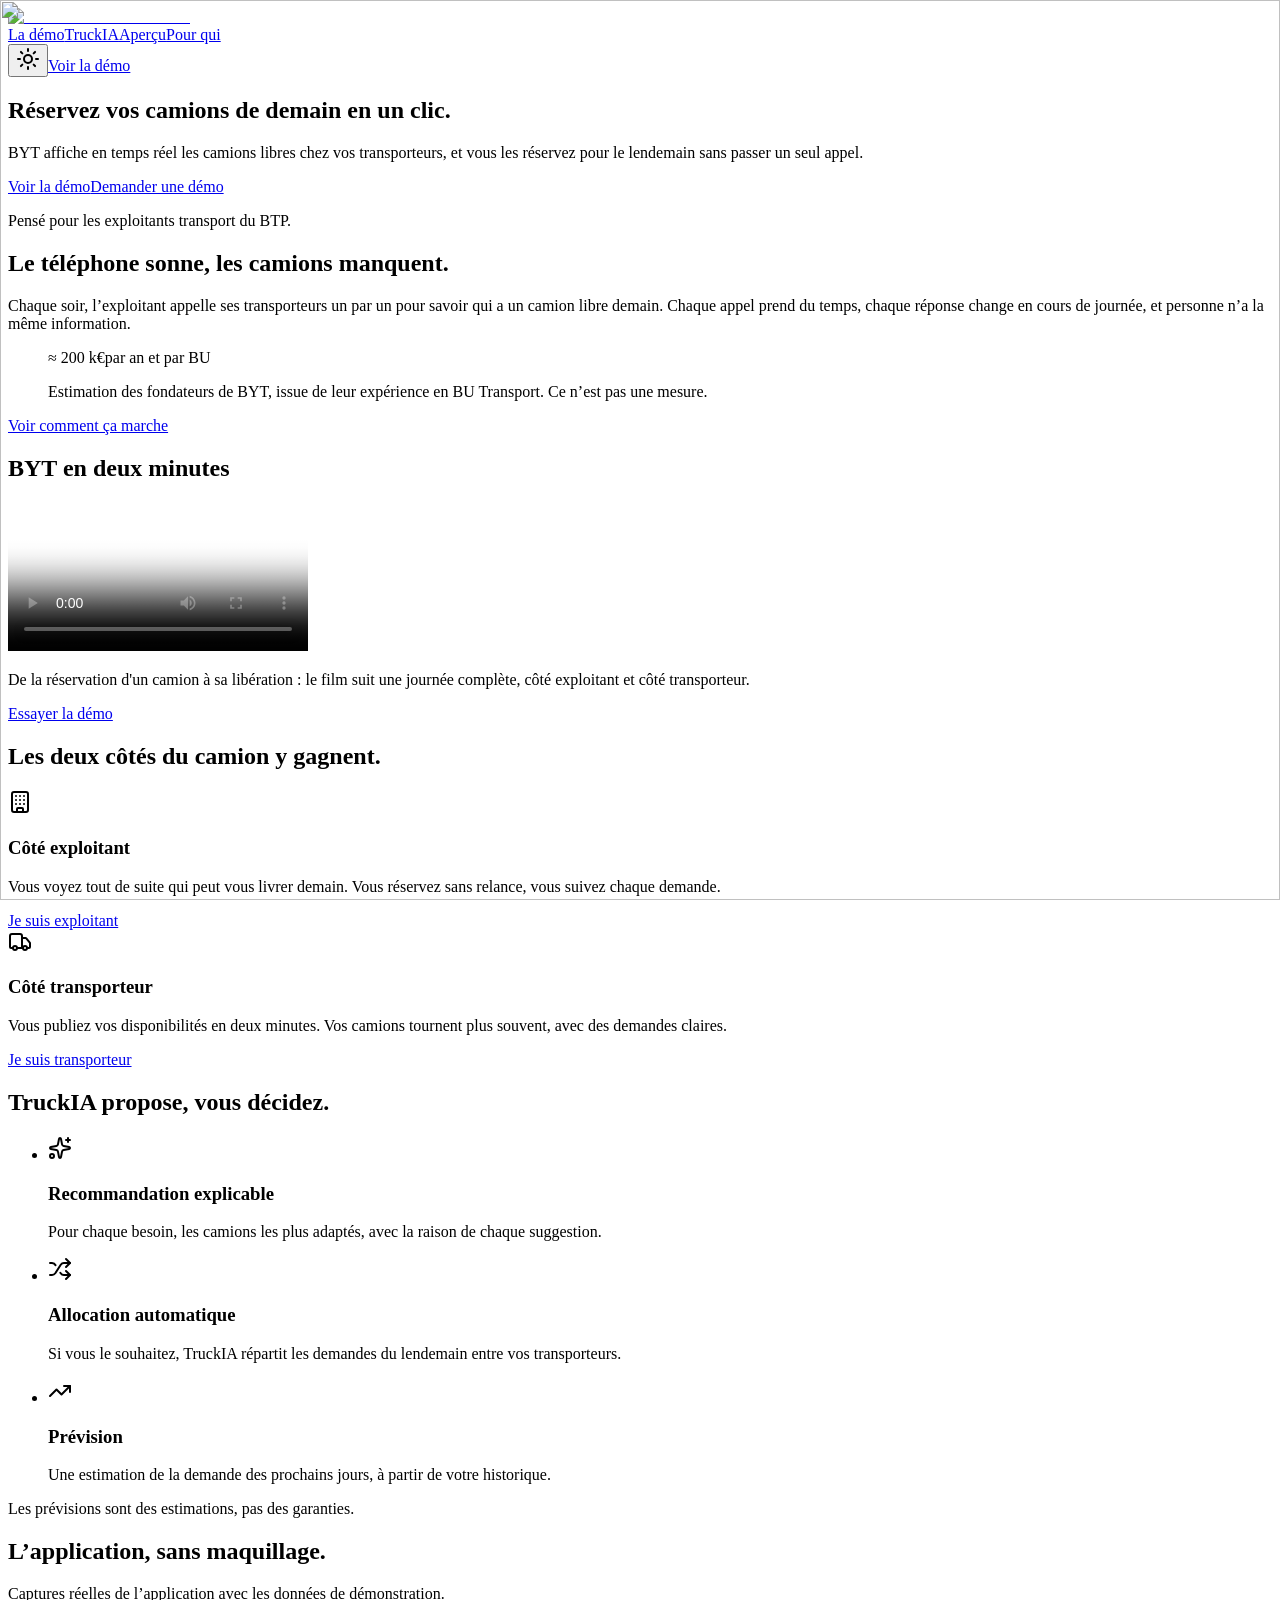
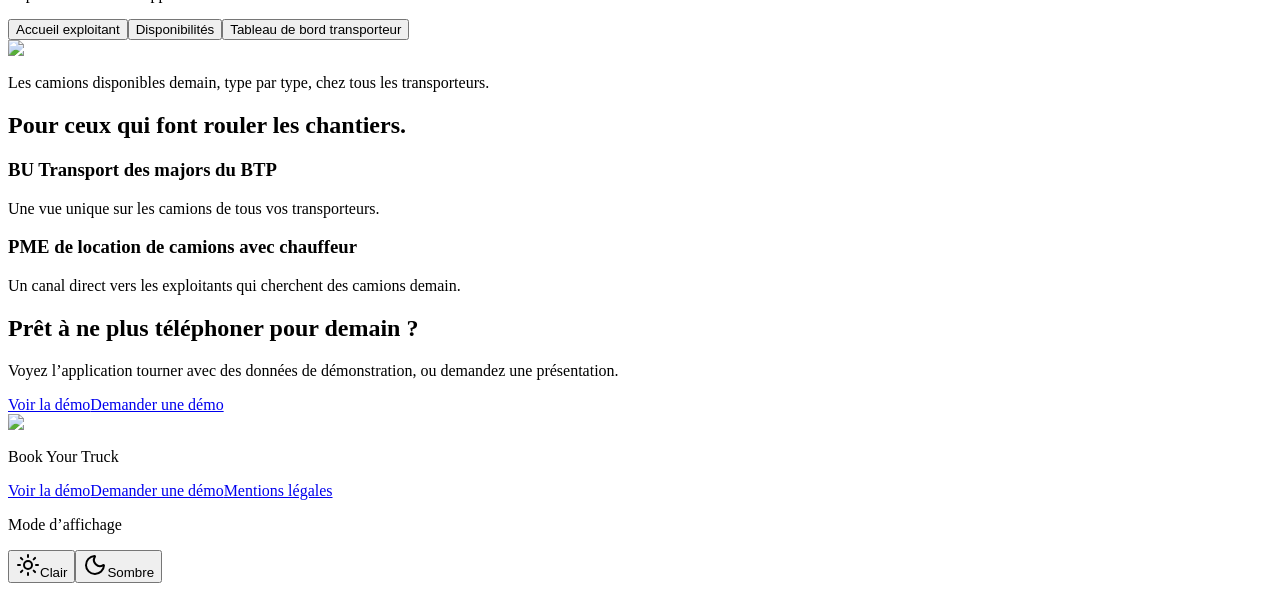
==== commit b3072427: "Boutons : libellés d'origine, liens vers la démo en ligne" ====
--- a/index.html
+++ b/index.html
@@ -1 +1 @@
-<!DOCTYPE html><html lang="fr" data-mode="dark" class="h-full antialiased MpTRBq_variable IlAYiW_variable tRXyLG_variable"><head><meta charSet="utf-8"/><meta name="viewport" content="width=device-width, initial-scale=1"/><link rel="stylesheet" href="/byt-landing/_next/static/chunks/2eouo8487dojg.css" data-precedence="next"/><link rel="stylesheet" href="/byt-landing/_next/static/chunks/0fxso6ekx2r6h.css" data-precedence="next"/><link rel="preload" as="script" fetchPriority="low" href="/byt-landing/_next/static/chunks/0o_iu04f6t0e7.js"/><script src="/byt-landing/_next/static/chunks/388g_mfn7ei28.js" async=""></script><script src="/byt-landing/_next/static/chunks/3hhvkmrxpr4rk.js" async=""></script><script src="/byt-landing/_next/static/chunks/25eh1px94h3n4.js" async=""></script><script src="/byt-landing/_next/static/chunks/turbopack-2rbhx_dps5cdj.js" async=""></script><script src="/byt-landing/_next/static/chunks/114zm1wj721ag.js" async=""></script><script src="/byt-landing/_next/static/chunks/167si0jmchx4j.js" async=""></script><script src="/byt-landing/_next/static/chunks/2dj-6w2r-nc6g.js" async=""></script><script src="/byt-landing/_next/static/chunks/3m5zef_2wgq6f.js" async=""></script><script src="/byt-landing/_next/static/chunks/2x9ppv_f2jttq.js" async=""></script><script src="/byt-landing/_next/static/chunks/319exy_fspd3y.js" async=""></script><script src="/byt-landing/_next/static/chunks/37pzagzlcwzrl.js" async=""></script><script src="/byt-landing/_next/static/chunks/0yb3batxuyodr.js" async=""></script><script src="/byt-landing/_next/static/chunks/00i9_vu5y_h8j.js" async=""></script><title>BYT, réservez vos camions de demain en un clic</title><meta name="description" content="BYT affiche en temps réel les camions libres chez vos transporteurs, et vous les réservez pour le lendemain sans passer un seul appel."/><meta property="og:title" content="BYT, réservez vos camions de demain en un clic"/><meta property="og:description" content="BYT affiche en temps réel les camions libres chez vos transporteurs, et vous les réservez pour le lendemain sans passer un seul appel."/><meta property="og:locale" content="fr_FR"/><meta property="og:image" content="https://weaven-labs.github.io/byt-landing/brand/chantier/landing/hero.jpg"/><meta property="og:image:width" content="2400"/><meta property="og:image:height" content="1357"/><meta property="og:image:alt" content="Benne 8x4 sur fond jaune"/><meta property="og:type" content="website"/><meta name="twitter:card" content="summary_large_image"/><meta name="twitter:title" content="BYT, réservez vos camions de demain en un clic"/><meta name="twitter:description" content="BYT affiche en temps réel les camions libres chez vos transporteurs, et vous les réservez pour le lendemain sans passer un seul appel."/><meta name="twitter:image" content="https://weaven-labs.github.io/byt-landing/brand/chantier/landing/hero.jpg"/><meta name="twitter:image:alt" content="Benne 8x4 sur fond jaune"/><meta name="twitter:image:width" content="2400"/><meta name="twitter:image:height" content="1357"/><link rel="icon" href="/byt-landing/favicon.ico?favicon.117ezoe8m31dk.ico" sizes="48x48" type="image/x-icon"/><meta name="next-size-adjust" content=""/><script src="/byt-landing/_next/static/chunks/0cz1d0mv5g_q7.js" noModule=""></script></head><body class="flex min-h-full flex-col"><div hidden=""><!--$--><!--/$--></div><header class="sticky top-0 z-40 border-b bg-background/85 backdrop-blur-md"><div class="mx-auto w-full max-w-7xl px-4 sm:px-6 lg:px-10 flex h-16 items-center justify-between gap-3"><a aria-label="BYT, accueil" class="shrink-0" href="/byt-landing/"><img alt="BYT — Book Your Truck" data-slot="logo" width="113" height="34" decoding="async" data-nimg="1" class="block max-w-none shrink-0 select-none" style="color:transparent" src="/byt-landing/brand/chantier/logo-inverse.svg"/></a><nav aria-label="Sections" class="hidden items-center gap-6 lg:flex"><a href="#demo" class="text-sm text-muted-foreground hover:text-foreground focus-visible:text-foreground">La démo</a><a href="#truckia" class="text-sm text-muted-foreground hover:text-foreground focus-visible:text-foreground">TruckIA</a><a href="#apercu" class="text-sm text-muted-foreground hover:text-foreground focus-visible:text-foreground">Aperçu</a><a href="#pour-qui" class="text-sm text-muted-foreground hover:text-foreground focus-visible:text-foreground">Pour qui</a></nav><div class="flex items-center gap-2"><button data-slot="button" data-variant="ghost" data-size="default" class="group/button inline-flex shrink-0 items-center justify-center rounded-md border bg-clip-padding font-(family-name:--button-font) text-(length:--button-text) font-(--button-weight) tracking-(--button-tracking) whitespace-nowrap [text-transform:var(--button-transform)] transition-all outline-none select-none focus-visible:border-ring focus-visible:ring-3 focus-visible:ring-ring/50 active:not-aria-[haspopup]:translate-(--button-press) active:not-aria-[haspopup]:shadow-none disabled:pointer-events-none disabled:opacity-50 aria-invalid:border-destructive aria-invalid:ring-3 aria-invalid:ring-destructive/20 dark:aria-invalid:border-destructive/50 dark:aria-invalid:ring-destructive/40 [&amp;_svg]:pointer-events-none [&amp;_svg]:shrink-0 [&amp;_svg:not([class*=&#x27;size-&#x27;])]:size-4 border-transparent hover:bg-muted hover:text-foreground aria-expanded:bg-muted aria-expanded:text-foreground dark:hover:bg-muted/50 h-9 in-data-[slot=button-group]:rounded-md has-data-[icon=inline-end]:pr-2 has-data-[icon=inline-start]:pl-2 gap-1.5 px-2" aria-label="Passer en mode clair" title="Mode clair"><svg xmlns="http://www.w3.org/2000/svg" width="24" height="24" viewBox="0 0 24 24" fill="none" stroke="currentColor" stroke-width="2" stroke-linecap="round" stroke-linejoin="round" class="lucide lucide-sun size-5" aria-hidden="true"><circle cx="12" cy="12" r="4"></circle><path d="M12 2v2"></path><path d="M12 20v2"></path><path d="m4.93 4.93 1.41 1.41"></path><path d="m17.66 17.66 1.41 1.41"></path><path d="M2 12h2"></path><path d="M20 12h2"></path><path d="m6.34 17.66-1.41 1.41"></path><path d="m19.07 4.93-1.41 1.41"></path></svg></button><a data-slot="button" data-variant="default" data-size="default" class="group/button shrink-0 items-center justify-center rounded-md border border-(color:--button-border) bg-clip-padding font-(family-name:--button-font) text-(length:--button-text) font-(--button-weight) tracking-(--button-tracking) whitespace-nowrap [text-transform:var(--button-transform)] transition-all outline-none select-none focus-visible:border-ring focus-visible:ring-3 focus-visible:ring-ring/50 active:not-aria-[haspopup]:translate-(--button-press) active:not-aria-[haspopup]:shadow-none disabled:pointer-events-none disabled:opacity-50 aria-invalid:border-destructive aria-invalid:ring-3 aria-invalid:ring-destructive/20 dark:aria-invalid:border-destructive/50 dark:aria-invalid:ring-destructive/40 [&amp;_svg]:pointer-events-none [&amp;_svg]:shrink-0 [&amp;_svg:not([class*=&#x27;size-&#x27;])]:size-4 bg-primary text-primary-foreground hover:bg-primary/85 h-9 gap-1.5 px-2.5 in-data-[slot=button-group]:rounded-md has-data-[icon=inline-end]:pr-2 has-data-[icon=inline-start]:pl-2 hidden sm:inline-flex" href="#demo">Voir le film</a></div></div></header><main><section aria-labelledby="titre-hero" class="landing-hero"><div class="landing-hero__media"><div aria-hidden="true" class="absolute inset-0 overflow-hidden"><img alt="" decoding="async" data-nimg="fill" class="object-cover object-[100%_58%]" style="position:absolute;height:100%;width:100%;left:0;top:0;right:0;bottom:0;color:transparent" src="/byt-landing/brand/chantier/landing/hero-poster.jpg"/></div></div><div class="mx-auto w-full max-w-7xl px-4 sm:px-6 lg:px-10 landing-hero__body"><h1 id="titre-hero" class="landing-hero__title"><span><span class="landing-hero__word" style="--i:0">Réservez</span> </span><span><span class="landing-hero__word" style="--i:1">vos</span> </span><span><span class="landing-hero__word" style="--i:2">camions</span> </span><span><span class="landing-hero__word" style="--i:3">de</span> </span><span><span class="landing-hero__word" style="--i:4">demain</span> </span><span><span class="landing-hero__word" style="--i:5">en</span> </span><span><span class="landing-hero__word" style="--i:6">un</span> </span><span><span class="landing-hero__word" style="--i:7">clic.</span> </span></h1><p class="landing-hero__lead mt-6 text-lg leading-relaxed sm:text-xl">BYT affiche en temps réel les camions libres chez vos transporteurs, et vous les réservez pour le lendemain sans passer un seul appel.</p><div class="mt-8 flex flex-wrap gap-3"><a data-slot="button" data-variant="default" data-size="lg" class="group/button inline-flex shrink-0 items-center justify-center rounded-md border border-(color:--button-border) bg-clip-padding font-(family-name:--button-font) font-(--button-weight) tracking-(--button-tracking) whitespace-nowrap [text-transform:var(--button-transform)] transition-all outline-none select-none focus-visible:border-ring focus-visible:ring-3 focus-visible:ring-ring/50 active:not-aria-[haspopup]:translate-(--button-press) active:not-aria-[haspopup]:shadow-none disabled:pointer-events-none disabled:opacity-50 aria-invalid:border-destructive aria-invalid:ring-3 aria-invalid:ring-destructive/20 dark:aria-invalid:border-destructive/50 dark:aria-invalid:ring-destructive/40 [&amp;_svg]:pointer-events-none [&amp;_svg]:shrink-0 [&amp;_svg:not([class*=&#x27;size-&#x27;])]:size-4 bg-primary text-primary-foreground hover:bg-primary/85 gap-1.5 has-data-[icon=inline-end]:pr-2 has-data-[icon=inline-start]:pl-2 h-12 px-6 text-base dark:bg-brand-foreground dark:text-brand dark:hover:bg-brand-foreground/85" href="#demo">Voir le film</a><a data-slot="button" data-variant="outline" data-size="lg" class="group/button inline-flex shrink-0 items-center justify-center rounded-md border bg-clip-padding font-(family-name:--button-font) font-(--button-weight) tracking-(--button-tracking) whitespace-nowrap [text-transform:var(--button-transform)] transition-all outline-none select-none focus-visible:border-ring focus-visible:ring-3 focus-visible:ring-ring/50 active:not-aria-[haspopup]:translate-(--button-press) active:not-aria-[haspopup]:shadow-none disabled:pointer-events-none disabled:opacity-50 aria-invalid:border-destructive aria-invalid:ring-3 aria-invalid:ring-destructive/20 dark:aria-invalid:border-destructive/50 dark:aria-invalid:ring-destructive/40 [&amp;_svg]:pointer-events-none [&amp;_svg]:shrink-0 [&amp;_svg:not([class*=&#x27;size-&#x27;])]:size-4 border-border shadow-(--button-shadow) hover:bg-accent hover:text-accent-foreground aria-expanded:bg-muted aria-expanded:text-foreground gap-1.5 has-data-[icon=inline-end]:pr-2 has-data-[icon=inline-start]:pl-2 h-12 bg-card px-6 text-base text-card-foreground dark:border-brand-foreground dark:bg-transparent dark:text-brand-foreground" href="#demo">Voir le film</a></div><p class="landing-hero__note mt-6 text-sm">Pensé pour les exploitants transport du BTP.</p></div></section><section id="probleme" aria-labelledby="titre-probleme" class="relative scroll-mt-16 py-20 sm:py-28"><div class="mx-auto w-full max-w-7xl px-4 sm:px-6 lg:px-10 grid items-center gap-12 lg:grid-cols-2 lg:gap-20"><div><h2 id="titre-probleme" class="landing-title max-w-[16ch]">Le téléphone sonne, les camions manquent.</h2><p class="mt-6 max-w-[56ch] text-base leading-relaxed text-muted-foreground sm:text-lg">Chaque soir, l’exploitant appelle ses transporteurs un par un pour savoir qui a un camion libre demain. Chaque appel prend du temps, chaque réponse change en cours de journée, et personne n’a la même information.</p><figure class="mt-10 border-l-4 border-brand pl-5"><p class="numeric text-5xl sm:text-6xl">≈ <span class="figures">200</span> k€<span class="mt-1 block text-2xl text-muted-foreground sm:mt-0 sm:ml-2 sm:inline sm:text-3xl">par an et par BU</span></p><figcaption class="mt-3 max-w-[48ch] text-sm leading-relaxed text-muted-foreground">Estimation des fondateurs de BYT, issue de leur expérience en BU Transport. Ce n’est pas une mesure.</figcaption></figure><p class="mt-8 text-sm"><a href="#fonctionnement" class="underline underline-offset-4 hover:text-primary">Voir comment ça marche</a></p></div><div style="clip-path:inset(0 100% 0 0)"><div class="relative overflow-hidden rounded-lg border bg-muted shadow-[8px_8px_0_0_var(--foreground)] aspect-[4/3]"><img alt="" loading="lazy" decoding="async" data-nimg="fill" class="object-cover" style="position:absolute;height:100%;width:100%;left:0;top:0;right:0;bottom:0;color:transparent" src="/byt-landing/brand/chantier/landing/section-3.jpg"/></div></div></div></section><section id="demo" aria-labelledby="titre-demo" class="relative scroll-mt-16 py-20 sm:py-28 bg-muted/50"><div class="mx-auto w-full max-w-7xl px-4 sm:px-6 lg:px-10"><h2 id="titre-demo" class="landing-title max-w-[18ch]">BYT en deux minutes</h2><div class="relative overflow-hidden rounded-lg bg-muted shadow-[8px_8px_0_0_var(--foreground)] mt-10 border-2 lg:mt-14"><video class="block aspect-video w-full bg-black" controls="" preload="metadata" playsInline="" poster="/byt-landing/landing/byt-demo-poster.jpg"><source src="/byt-landing/landing/byt-demo.mp4" type="video/mp4"/></video></div><div class="mt-8 flex flex-col gap-4 sm:flex-row sm:items-center sm:justify-between"><p class="max-w-[60ch] text-base leading-relaxed text-muted-foreground sm:text-lg">De la réservation d&#x27;un camion à sa libération : le film suit une journée complète, côté exploitant et côté transporteur.</p><a data-slot="button" data-variant="default" data-size="lg" class="group/button inline-flex items-center justify-center rounded-md border border-(color:--button-border) bg-clip-padding font-(family-name:--button-font) font-(--button-weight) tracking-(--button-tracking) whitespace-nowrap [text-transform:var(--button-transform)] transition-all outline-none select-none focus-visible:border-ring focus-visible:ring-3 focus-visible:ring-ring/50 active:not-aria-[haspopup]:translate-(--button-press) active:not-aria-[haspopup]:shadow-none disabled:pointer-events-none disabled:opacity-50 aria-invalid:border-destructive aria-invalid:ring-3 aria-invalid:ring-destructive/20 dark:aria-invalid:border-destructive/50 dark:aria-invalid:ring-destructive/40 [&amp;_svg]:pointer-events-none [&amp;_svg]:shrink-0 [&amp;_svg:not([class*=&#x27;size-&#x27;])]:size-4 bg-primary text-primary-foreground hover:bg-primary/85 gap-1.5 has-data-[icon=inline-end]:pr-2 has-data-[icon=inline-start]:pl-2 h-12 shrink-0 px-6 text-base" href="#demo">Voir le film</a></div></div></section><section id="deux-cotes" aria-labelledby="titre-deux-cotes" class="relative scroll-mt-16 py-20 sm:py-28"><div class="mx-auto w-full max-w-7xl px-4 sm:px-6 lg:px-10"><h2 id="titre-deux-cotes" class="landing-title max-w-[20ch]">Les deux côtés du camion y gagnent.</h2><div class="mt-10" style="clip-path:inset(0 100% 0 0)"><div class="relative overflow-hidden rounded-lg border bg-muted shadow-[8px_8px_0_0_var(--foreground)] aspect-[16/8] sm:aspect-[16/6]"><img alt="" loading="lazy" decoding="async" data-nimg="fill" class="object-cover object-[50%_60%]" style="position:absolute;height:100%;width:100%;left:0;top:0;right:0;bottom:0;color:transparent" src="/byt-landing/brand/chantier/landing/section-2.jpg"/></div></div><div class="mt-10 grid gap-6 md:grid-cols-2"><article class="flex flex-col items-start gap-4 rounded-lg border bg-card p-6 sm:p-8"><svg xmlns="http://www.w3.org/2000/svg" width="24" height="24" viewBox="0 0 24 24" fill="none" stroke="currentColor" stroke-width="2" stroke-linecap="round" stroke-linejoin="round" class="lucide lucide-building size-8 [stroke-width:1.75] text-foreground" aria-hidden="true"><path d="M12 10h.01"></path><path d="M12 14h.01"></path><path d="M12 6h.01"></path><path d="M16 10h.01"></path><path d="M16 14h.01"></path><path d="M16 6h.01"></path><path d="M8 10h.01"></path><path d="M8 14h.01"></path><path d="M8 6h.01"></path><path d="M9 22v-3a1 1 0 0 1 1-1h4a1 1 0 0 1 1 1v3"></path><rect x="4" y="2" width="16" height="20" rx="2"></rect></svg><h3 class="text-2xl">Côté exploitant</h3><p class="max-w-[44ch] text-base leading-relaxed text-muted-foreground">Vous voyez tout de suite qui peut vous livrer demain. Vous réservez sans relance, vous suivez chaque demande.</p><a data-slot="button" data-variant="outline" data-size="default" class="group/button inline-flex shrink-0 items-center justify-center rounded-md border bg-clip-padding font-(family-name:--button-font) text-(length:--button-text) font-(--button-weight) tracking-(--button-tracking) whitespace-nowrap [text-transform:var(--button-transform)] transition-all outline-none select-none focus-visible:border-ring focus-visible:ring-3 focus-visible:ring-ring/50 active:not-aria-[haspopup]:translate-(--button-press) active:not-aria-[haspopup]:shadow-none disabled:pointer-events-none disabled:opacity-50 aria-invalid:border-destructive aria-invalid:ring-3 aria-invalid:ring-destructive/20 dark:aria-invalid:border-destructive/50 dark:aria-invalid:ring-destructive/40 [&amp;_svg]:pointer-events-none [&amp;_svg]:shrink-0 [&amp;_svg:not([class*=&#x27;size-&#x27;])]:size-4 border-border bg-card shadow-(--button-shadow) hover:bg-accent hover:text-accent-foreground aria-expanded:bg-muted aria-expanded:text-foreground dark:border-input h-9 gap-1.5 px-2.5 in-data-[slot=button-group]:rounded-md has-data-[icon=inline-end]:pr-2 has-data-[icon=inline-start]:pl-2 mt-2" href="#demo">Je suis exploitant</a></article><article class="flex flex-col items-start gap-4 rounded-lg border bg-card p-6 sm:p-8"><svg xmlns="http://www.w3.org/2000/svg" width="24" height="24" viewBox="0 0 24 24" fill="none" stroke="currentColor" stroke-width="2" stroke-linecap="round" stroke-linejoin="round" class="lucide lucide-truck size-8 [stroke-width:1.75] text-foreground" aria-hidden="true"><path d="M14 18V6a2 2 0 0 0-2-2H4a2 2 0 0 0-2 2v11a1 1 0 0 0 1 1h2"></path><path d="M15 18H9"></path><path d="M19 18h2a1 1 0 0 0 1-1v-3.65a1 1 0 0 0-.22-.624l-3.48-4.35A1 1 0 0 0 17.52 8H14"></path><circle cx="17" cy="18" r="2"></circle><circle cx="7" cy="18" r="2"></circle></svg><h3 class="text-2xl">Côté transporteur</h3><p class="max-w-[44ch] text-base leading-relaxed text-muted-foreground">Vous publiez vos disponibilités en deux minutes. Vos camions tournent plus souvent, avec des demandes claires.</p><a data-slot="button" data-variant="outline" data-size="default" class="group/button inline-flex shrink-0 items-center justify-center rounded-md border bg-clip-padding font-(family-name:--button-font) text-(length:--button-text) font-(--button-weight) tracking-(--button-tracking) whitespace-nowrap [text-transform:var(--button-transform)] transition-all outline-none select-none focus-visible:border-ring focus-visible:ring-3 focus-visible:ring-ring/50 active:not-aria-[haspopup]:translate-(--button-press) active:not-aria-[haspopup]:shadow-none disabled:pointer-events-none disabled:opacity-50 aria-invalid:border-destructive aria-invalid:ring-3 aria-invalid:ring-destructive/20 dark:aria-invalid:border-destructive/50 dark:aria-invalid:ring-destructive/40 [&amp;_svg]:pointer-events-none [&amp;_svg]:shrink-0 [&amp;_svg:not([class*=&#x27;size-&#x27;])]:size-4 border-border bg-card shadow-(--button-shadow) hover:bg-accent hover:text-accent-foreground aria-expanded:bg-muted aria-expanded:text-foreground dark:border-input h-9 gap-1.5 px-2.5 in-data-[slot=button-group]:rounded-md has-data-[icon=inline-end]:pr-2 has-data-[icon=inline-start]:pl-2 mt-2" href="#demo">Je suis transporteur</a></article></div></div></section><section id="truckia" aria-labelledby="titre-truckia" class="relative scroll-mt-16 py-20 sm:py-28 bg-muted/50"><div class="mx-auto w-full max-w-7xl px-4 sm:px-6 lg:px-10 grid items-center gap-12 lg:grid-cols-[1.1fr_1fr] lg:gap-20"><div class="order-2 lg:order-1" style="clip-path:inset(0 100% 0 0)"><div class="relative overflow-hidden rounded-lg border bg-muted shadow-[8px_8px_0_0_var(--foreground)] aspect-[16/10]"><img alt="" loading="lazy" decoding="async" data-nimg="fill" class="object-cover" style="position:absolute;height:100%;width:100%;left:0;top:0;right:0;bottom:0;color:transparent" src="/byt-landing/brand/chantier/landing/section-4.jpg"/></div></div><div class="order-1 lg:order-2"><h2 id="titre-truckia" class="landing-title max-w-[16ch]">TruckIA propose, vous décidez.</h2><ul class="mt-8 space-y-6"><li class="flex gap-4"><span class="mt-1 grid size-10 shrink-0 place-items-center rounded-md bg-truckia/15 text-truckia"><svg xmlns="http://www.w3.org/2000/svg" width="24" height="24" viewBox="0 0 24 24" fill="none" stroke="currentColor" stroke-width="2" stroke-linecap="round" stroke-linejoin="round" class="lucide lucide-sparkles lucide-stars size-5" aria-hidden="true"><path d="M11.017 2.814a1 1 0 0 1 1.966 0l1.051 5.558a2 2 0 0 0 1.594 1.594l5.558 1.051a1 1 0 0 1 0 1.966l-5.558 1.051a2 2 0 0 0-1.594 1.594l-1.051 5.558a1 1 0 0 1-1.966 0l-1.051-5.558a2 2 0 0 0-1.594-1.594l-5.558-1.051a1 1 0 0 1 0-1.966l5.558-1.051a2 2 0 0 0 1.594-1.594z"></path><path d="M20 2v4"></path><path d="M22 4h-4"></path><circle cx="4" cy="20" r="2"></circle></svg></span><div><h3 class="text-xl">Recommandation explicable</h3><p class="mt-1 max-w-[44ch] text-base leading-relaxed text-muted-foreground">Pour chaque besoin, les camions les plus adaptés, avec la raison de chaque suggestion.</p></div></li><li class="flex gap-4"><span class="mt-1 grid size-10 shrink-0 place-items-center rounded-md bg-truckia/15 text-truckia"><svg xmlns="http://www.w3.org/2000/svg" width="24" height="24" viewBox="0 0 24 24" fill="none" stroke="currentColor" stroke-width="2" stroke-linecap="round" stroke-linejoin="round" class="lucide lucide-shuffle size-5" aria-hidden="true"><path d="m18 14 4 4-4 4"></path><path d="m18 2 4 4-4 4"></path><path d="M2 18h1.973a4 4 0 0 0 3.3-1.7l5.454-8.6a4 4 0 0 1 3.3-1.7H22"></path><path d="M2 6h1.972a4 4 0 0 1 3.6 2.2"></path><path d="M22 18h-6.041a4 4 0 0 1-3.3-1.8l-.359-.45"></path></svg></span><div><h3 class="text-xl">Allocation automatique</h3><p class="mt-1 max-w-[44ch] text-base leading-relaxed text-muted-foreground">Si vous le souhaitez, TruckIA répartit les demandes du lendemain entre vos transporteurs.</p></div></li><li class="flex gap-4"><span class="mt-1 grid size-10 shrink-0 place-items-center rounded-md bg-truckia/15 text-truckia"><svg xmlns="http://www.w3.org/2000/svg" width="24" height="24" viewBox="0 0 24 24" fill="none" stroke="currentColor" stroke-width="2" stroke-linecap="round" stroke-linejoin="round" class="lucide lucide-trending-up size-5" aria-hidden="true"><path d="M16 7h6v6"></path><path d="m22 7-8.5 8.5-5-5L2 17"></path></svg></span><div><h3 class="text-xl">Prévision</h3><p class="mt-1 max-w-[44ch] text-base leading-relaxed text-muted-foreground">Une estimation de la demande des prochains jours, à partir de votre historique.</p></div></li></ul><p class="mt-8 text-sm text-muted-foreground">Les prévisions sont des estimations, pas des garanties.</p></div></div></section><section id="apercu" aria-labelledby="titre-apercu" class="relative scroll-mt-16 py-20 sm:py-28"><div class="mx-auto w-full max-w-7xl px-4 sm:px-6 lg:px-10"><h2 id="titre-apercu" class="landing-title max-w-[18ch]">L’application, sans maquillage.</h2><p class="mt-5 max-w-[56ch] text-base leading-relaxed text-muted-foreground sm:text-lg">Captures réelles de l’application avec les données de démonstration.</p><div role="tablist" aria-label="Écrans de l’application" class="mt-8 flex flex-wrap gap-2"><button type="button" role="tab" id="_R_39brb_-tab-0" aria-selected="true" aria-controls="_R_39brb_-panel" class="h-10 rounded-md border px-4 text-sm outline-none focus-visible:ring-3 focus-visible:ring-focus-halo bg-primary text-primary-foreground">Accueil exploitant</button><button type="button" role="tab" id="_R_39brb_-tab-1" aria-selected="false" aria-controls="_R_39brb_-panel" class="h-10 rounded-md border px-4 text-sm outline-none focus-visible:ring-3 focus-visible:ring-focus-halo bg-card text-muted-foreground hover:text-foreground">Disponibilités</button><button type="button" role="tab" id="_R_39brb_-tab-2" aria-selected="false" aria-controls="_R_39brb_-panel" class="h-10 rounded-md border px-4 text-sm outline-none focus-visible:ring-3 focus-visible:ring-focus-halo bg-card text-muted-foreground hover:text-foreground">Tableau de bord transporteur</button></div><div role="tabpanel" id="_R_39brb_-panel" aria-labelledby="_R_39brb_-tab-0" class="mt-8"><div class="relative overflow-hidden rounded-lg border bg-muted shadow-[8px_8px_0_0_var(--foreground)] aspect-[16/9.5]"><img alt="Capture de l’application, accueil exploitant." loading="lazy" width="1440" height="900" decoding="async" data-nimg="1" class="size-full object-cover object-top" style="color:transparent" src="/byt-landing/landing/client.jpg"/></div><p class="mt-5 max-w-[64ch] text-sm text-muted-foreground">Les camions disponibles demain, type par type, chez tous les transporteurs.</p></div></div></section><section id="pour-qui" aria-labelledby="titre-pour-qui" class="relative scroll-mt-16 py-20 sm:py-28 bg-muted/50"><div class="mx-auto w-full max-w-7xl px-4 sm:px-6 lg:px-10 grid items-center gap-12 lg:grid-cols-2 lg:gap-20"><div><h2 id="titre-pour-qui" class="landing-title max-w-[18ch]">Pour ceux qui font rouler les chantiers.</h2><div class="mt-8 space-y-4"><article class="rounded-lg border bg-card p-6"><h3 class="text-xl">BU Transport des majors du BTP</h3><p class="mt-2 text-base leading-relaxed text-muted-foreground">Une vue unique sur les camions de tous vos transporteurs.</p></article><article class="rounded-lg border bg-card p-6"><h3 class="text-xl">PME de location de camions avec chauffeur</h3><p class="mt-2 text-base leading-relaxed text-muted-foreground">Un canal direct vers les exploitants qui cherchent des camions demain.</p></article></div></div><div style="clip-path:inset(0 100% 0 0)"><div class="relative overflow-hidden rounded-lg border bg-muted shadow-[8px_8px_0_0_var(--foreground)] aspect-[4/3]"><img alt="" loading="lazy" decoding="async" data-nimg="fill" class="object-cover" style="position:absolute;height:100%;width:100%;left:0;top:0;right:0;bottom:0;color:transparent" src="/byt-landing/brand/chantier/landing/section-1.jpg"/></div></div></div></section><section aria-labelledby="titre-final" class="relative scroll-mt-16 py-20 sm:py-28 isolate overflow-hidden"><div aria-hidden="true" class="absolute inset-0 -z-10"><img alt="" loading="lazy" decoding="async" data-nimg="fill" class="object-cover" style="position:absolute;height:100%;width:100%;left:0;top:0;right:0;bottom:0;color:transparent" src="/byt-landing/brand/chantier/landing/hex-bg.jpg"/><div class="absolute inset-0 bg-background/85"></div></div><div class="mx-auto w-full max-w-7xl px-4 sm:px-6 lg:px-10 text-center"><div class="mx-auto max-w-2xl rounded-lg border bg-card/90 p-8 shadow-[8px_8px_0_0_var(--foreground)] backdrop-blur-md sm:p-12"><h2 id="titre-final" class="landing-title text-balance">Prêt à ne plus téléphoner pour demain ?</h2><p class="mx-auto mt-5 max-w-[48ch] text-base leading-relaxed text-muted-foreground sm:text-lg">Voyez l’application tourner avec des données de démonstration, ou demandez une présentation.</p><div class="mt-8 flex flex-wrap justify-center gap-3"><a data-slot="button" data-variant="default" data-size="lg" class="group/button inline-flex shrink-0 items-center justify-center rounded-md border border-(color:--button-border) bg-clip-padding font-(family-name:--button-font) font-(--button-weight) tracking-(--button-tracking) whitespace-nowrap [text-transform:var(--button-transform)] transition-all outline-none select-none focus-visible:border-ring focus-visible:ring-3 focus-visible:ring-ring/50 active:not-aria-[haspopup]:translate-(--button-press) active:not-aria-[haspopup]:shadow-none disabled:pointer-events-none disabled:opacity-50 aria-invalid:border-destructive aria-invalid:ring-3 aria-invalid:ring-destructive/20 dark:aria-invalid:border-destructive/50 dark:aria-invalid:ring-destructive/40 [&amp;_svg]:pointer-events-none [&amp;_svg]:shrink-0 [&amp;_svg:not([class*=&#x27;size-&#x27;])]:size-4 bg-primary text-primary-foreground hover:bg-primary/85 gap-1.5 has-data-[icon=inline-end]:pr-2 has-data-[icon=inline-start]:pl-2 h-12 px-6 text-base" href="#demo">Voir le film</a><a data-slot="button" data-variant="outline" data-size="lg" class="group/button inline-flex shrink-0 items-center justify-center rounded-md border bg-clip-padding font-(family-name:--button-font) font-(--button-weight) tracking-(--button-tracking) whitespace-nowrap [text-transform:var(--button-transform)] transition-all outline-none select-none focus-visible:border-ring focus-visible:ring-3 focus-visible:ring-ring/50 active:not-aria-[haspopup]:translate-(--button-press) active:not-aria-[haspopup]:shadow-none disabled:pointer-events-none disabled:opacity-50 aria-invalid:border-destructive aria-invalid:ring-3 aria-invalid:ring-destructive/20 dark:aria-invalid:border-destructive/50 dark:aria-invalid:ring-destructive/40 [&amp;_svg]:pointer-events-none [&amp;_svg]:shrink-0 [&amp;_svg:not([class*=&#x27;size-&#x27;])]:size-4 border-border shadow-(--button-shadow) hover:bg-accent hover:text-accent-foreground aria-expanded:bg-muted aria-expanded:text-foreground dark:border-input gap-1.5 has-data-[icon=inline-end]:pr-2 has-data-[icon=inline-start]:pl-2 h-12 bg-card px-6 text-base" href="#demo">Voir le film</a></div></div></div></section></main><footer class="border-t bg-card"><div class="mx-auto w-full max-w-7xl px-4 sm:px-6 lg:px-10 flex flex-col gap-8 py-10 md:flex-row md:items-start md:justify-between"><div class="space-y-3"><img alt="BYT — Book Your Truck" data-slot="logo" loading="lazy" width="119" height="36" decoding="async" data-nimg="1" class="block max-w-none shrink-0 select-none" style="color:transparent" src="/byt-landing/brand/chantier/logo-inverse.svg"/><p class="text-sm text-muted-foreground">Book Your Truck</p></div><nav aria-label="Pied de page" class="flex flex-col gap-2 text-sm"><a class="hover:underline" href="#demo">Voir le film</a><a class="hover:underline" href="#demo">Voir le film</a><a class="hover:underline" href="/byt-landing/mentions-legales">Mentions légales</a></nav><div><p class="mb-3 text-sm text-muted-foreground">Mode d’affichage</p><div role="radiogroup" aria-label="Mode d’affichage" class="grid w-full max-w-sm grid-cols-2 gap-1 rounded-md bg-muted p-1"><button type="button" role="radio" aria-checked="false" aria-label="Clair" class="flex h-8 items-center justify-center gap-1.5 rounded-sm text-sm font-medium outline-none focus-visible:ring-3 focus-visible:ring-focus-halo text-muted-foreground hover:text-foreground"><svg xmlns="http://www.w3.org/2000/svg" width="24" height="24" viewBox="0 0 24 24" fill="none" stroke="currentColor" stroke-width="2" stroke-linecap="round" stroke-linejoin="round" class="lucide lucide-sun size-4" aria-hidden="true"><circle cx="12" cy="12" r="4"></circle><path d="M12 2v2"></path><path d="M12 20v2"></path><path d="m4.93 4.93 1.41 1.41"></path><path d="m17.66 17.66 1.41 1.41"></path><path d="M2 12h2"></path><path d="M20 12h2"></path><path d="m6.34 17.66-1.41 1.41"></path><path d="m19.07 4.93-1.41 1.41"></path></svg>Clair</button><button type="button" role="radio" aria-checked="true" aria-label="Sombre" class="flex h-8 items-center justify-center gap-1.5 rounded-sm text-sm font-medium outline-none focus-visible:ring-3 focus-visible:ring-focus-halo bg-card text-card-foreground shadow-sm"><svg xmlns="http://www.w3.org/2000/svg" width="24" height="24" viewBox="0 0 24 24" fill="none" stroke="currentColor" stroke-width="2" stroke-linecap="round" stroke-linejoin="round" class="lucide lucide-moon size-4" aria-hidden="true"><path d="M20.985 12.486a9 9 0 1 1-9.473-9.472c.405-.022.617.46.402.803a6 6 0 0 0 8.268 8.268c.344-.215.825-.004.803.401"></path></svg>Sombre</button></div></div></div></footer><!--$--><!--/$--><section aria-label="Notifications alt+T" tabindex="-1" aria-live="polite" aria-relevant="additions text" aria-atomic="false" data-react-aria-top-layer="true"></section><script id="_R_">(globalThis["TURBOPACK"] || (globalThis["TURBOPACK"] = [])).push({"otherChunks":["static/chunks/0o_iu04f6t0e7.js","static/chunks/388g_mfn7ei28.js","static/chunks/3hhvkmrxpr4rk.js","static/chunks/25eh1px94h3n4.js"],"runtimeModuleIds":[494553]});</script><script src="/byt-landing/_next/static/chunks/0o_iu04f6t0e7.js" async=""></script><script>(self.__next_f=self.__next_f||[]).push([0])</script><script>self.__next_f.push([1,"1:\"$Sreact.fragment\"\n4:\"/byt-landing/_next/static/chunks/114zm1wj721ag.js\"\n5:\"/byt-landing/_next/static/chunks/167si0jmchx4j.js\"\n6:\"/byt-landing/_next/static/chunks/2dj-6w2r-nc6g.js\"\n7:\"/byt-landing/_next/static/chunks/3m5zef_2wgq6f.js\"\n8:\"/byt-landing/_next/static/chunks/2x9ppv_f2jttq.js\"\n9:I[522016,[\"$4\",\"$5\",\"$6\",\"$7\",\"$8\"],\"\"]\na:I[283128,[\"$4\",\"$5\",\"$6\",\"$7\",\"$8\"],\"Logo\"]\nb:I[20249,[\"$4\",\"$5\",\"$6\",\"$7\",\"$8\"],\"ModeToggle\"]\nc:I[169946,[\"$4\",\"$5\",\"$6\",\"$7\",\"$8\"],\"HeroMedia\"]\n1e:\"ViewportBoundary\"\n1f:I[897367,[\"$4\",\"$5\"],\"$1e\"]\n21:\"MetadataBoundary\"\n22:I[897367,[\"$4\",\"$5\"],\"$21\"]\n23:\"$Sreact.suspense\"\n25:\"/byt-landing/_next/static/chunks/319exy_fspd3y.js\"\n26:I[563491,[\"$4\",\"$5\",\"$25\"],\"default\"]\n:HL[\"/byt-landing/_next/static/chunks/2eouo8487dojg.css\",\"style\"]\n:HL[\"/byt-landing/_next/static/chunks/0fxso6ekx2r6h.css\",\"style\"]\n:HL[\"/byt-landing/_next/static/media/38a15c9a0b6aa5e1.p.2l41_ldkjomdb.woff2\",\"font\",{\"crossOrigin\":\"\",\"type\":\"font/woff2\"}]\n:HL[\"/byt-landing/_next/static/media/5016fbdfc634340b-s.p.2lpos000q_nzo.woff2\",\"font\",{\"crossOrigin\":\"\",\"type\":\"font/woff2\"}]\n:HL[\"/byt-landing/_next/static/media/735f397d673a2893-s.p.3-lut242jvm36.woff2\",\"font\",{\"crossOrigin\":\"\",\"type\":\"font/woff2\"}]\n:HL[\"/byt-landing/_next/static/media/8d472e246568d62d-s.p.22ggkaf3lyu8c.woff2\",\"font\",{\"crossOrigin\":\"\",\"type\":\"font/woff2\"}]\n:HL[\"/byt-landing/_next/static/media/b5363c3b0545cfa1-s.p.0s4utfvp8prsy.woff2\",\"font\",{\"crossOrigin\":\"\",\"type\":\"font/woff2\"}]\n:HL[\"/byt-landing/_next/static/media/c52d0a8a47055bb1-s.p.2p4adm_386h58.woff2\",\"font\",{\"crossOrigin\":\"\",\"type\":\"font/woff2\"}]\n3:[[\"children\",{\"s\":\"__PAGE__\",\"d\":{\"r\":[\"$\",\"$1\",\"c\",{\"children\":[[[\"$\",\"header\",null,{\"className\":\"sticky top-0 z-40 border-b bg-background/85 backdrop-blur-md\",\"children\":[\"$\",\"div\",null,{\"className\":\"mx-auto w-full max-w-7xl px-4 sm:px-6 lg:px-10 flex h-16 items-center justify-between gap-3\",\"children\":[[\"$\",\"$L9\",null,{\"href\":\"/\",\"aria-label\":\"BYT, accueil\",\"className\":\"shrink-0\",\"children\":[\"$\",\"$La\",null,{\"height\":34,\"priority\":true}]}],[\"$\",\"nav\",null,{\"aria-label\":\"Sections\",\"className\":\"hidden items-center gap-6 lg:flex\",\"children\":[[\"$\",\"a\",\"#demo\",{\"href\":\"#demo\",\"className\":\"text-sm text-muted-foreground hover:text-foreground focus-visible:text-foreground\",\"children\":\"La démo\"}],[\"$\",\"a\",\"#truckia\",{\"href\":\"#truckia\",\"className\":\"text-sm text-muted-foreground hover:text-foreground focus-visible:text-foreground\",\"children\":\"TruckIA\"}],[\"$\",\"a\",\"#apercu\",{\"href\":\"#apercu\",\"className\":\"text-sm text-muted-foreground hover:text-foreground focus-visible:text-foreground\",\"children\":\"Aperçu\"}],[\"$\",\"a\",\"#pour-qui\",{\"href\":\"#pour-qui\",\"className\":\"text-sm text-muted-foreground hover:text-foreground focus-visible:text-foreground\",\"children\":\"Pour qui\"}]]}],[\"$\",\"div\",null,{\"className\":\"flex items-center gap-2\",\"children\":[[\"$\",\"$Lb\",null,{}],[\"$\",\"$L9\",null,{\"href\":\"#demo\",\"children\":\"Voir le film\",\"data-slot\":\"button\",\"data-variant\":\"default\",\"data-size\":\"default\",\"className\":\"group/button shrink-0 items-center justify-center rounded-md border border-(color:--button-border) bg-clip-padding font-(family-name:--button-font) text-(length:--button-text) font-(--button-weight) tracking-(--button-tracking) whitespace-nowrap [text-transform:var(--button-transform)] transition-all outline-none select-none focus-visible:border-ring focus-visible:ring-3 focus-visible:ring-ring/50 active:not-aria-[haspopup]:translate-(--button-press) active:not-aria-[haspopup]:shadow-none disabled:pointer-events-none disabled:opacity-50 aria-invalid:border-destructive aria-invalid:ring-3 aria-invalid:ring-destructive/20 dark:aria-invalid:border-destructive/50 dark:aria-invalid:ring-destructive/40 [\u0026_svg]:pointer-events-none [\u0026_svg]:shrink-0 [\u0026_svg:not([class*='size-'])]:size-4 bg-primary text-primary-foreground hover:bg-primary/85 h-9 gap-1.5 px-2.5 in-data-[slot=button-group]:rounded-md has-data-[icon=inline-end]:pr-2 has-data-[icon=inline-start]:pl-2 hidden sm:inline-flex\",\"ref\":null}]]}]]}]}],[\"$\",\"main\",null,{\"children\":[[\"$\",\"section\",null,{\"aria-labelledby\":\"titre-hero\",\"className\":\"landing-hero\",\"children\":[[\"$\",\"div\",null,{\"className\":\"landing-hero__media\",\"children\":[\"$\",\"$Lc\",null,{}]}],[\"$\",\"div\",null,{\"className\":\"mx-auto w-full max-w-7xl px-4 sm:px-6 lg:px-10 landing-hero__body\",\"children\":[[\"$\",\"h1\",null,{\"id\":\"titre-hero\",\"className\":\"landing-hero__title\",\"children\":[[\"$\",\"span\",\"Réservez-0\",{\"children\":[[\"$\",\"span\",null,{\"className\":\"landing-hero__word\",\"style\":{\"--i\":0},\"children\":\"Réservez\"}],\" \"]}],[\"$\",\"span\",\"vos-1\",{\"children\":[[\"$\",\"span\",null,{\"className\":\"landing-hero__word\",\"style\":{\"--i\":1},\"children\":\"vos\"}],\" \"]}],[\"$\",\"span\",\"camions-2\",{\"children\":[[\"$\",\"span\",null,{\"className\":\"landing-hero__word\",\"style\":{\"--i\":2},\"children\":\"camions\"}],\" \"]}],[\"$\",\"span\",\"de-3\",{\"children\":[[\"$\",\"span\",null,{\"className\":\"landing-hero__word\",\"style\":{\"--i\":3},\"children\":\"de\"}],\" \"]}],[\"$\",\"span\",\"demain-4\",{\"children\":[[\"$\",\"span\",null,{\"className\":\"landing-hero__word\",\"style\":{\"--i\":4},\"children\":\"demain\"}],\" \"]}],[\"$\",\"span\",\"en-5\",{\"children\":[[\"$\",\"span\",null,{\"className\":\"landing-hero__word\",\"style\":{\"--i\":5},\"children\":\"en\"}],\" \"]}],\"$Ld\",\"$Le\"]}],\"$Lf\",\"$L10\",\"$L11\"]}]]}],\"$L12\",\"$L13\",\"$L14\",\"$L15\",\"$L16\",\"$L17\",\"$L18\"]}],\"$L19\"],[\"$L1a\",\"$L1b\",\"$L1c\"],\"$L1d\"]}],\"p\":false,\"v\":null}}]]\n0:{\"P\":null,\"c\":[\"\",\"\"],\"q\":\"\",\"i\":false,\"t\":{\"t\":{\"s\":\"\",\"h\":16,\"d\":{\"r\":[\"$\",\"$1\",\"c\",{\"children\":[[[\"$\",\"link\",\"0\",{\"rel\":\"stylesheet\",\"href\":\"/byt-landing/_next/static/chunks/2eouo8487dojg.css\",\"precedence\":\"next\",\"crossOrigin\":\"$undefined\",\"nonce\":\"$undefined\"}],[\"$\",\"link\",\"1\",{\"rel\":\"stylesheet\",\"href\":\"/byt-landing/_next/static/chunks/0fxso6ekx2r6h.css\",\"precedence\":\"next\",\"crossOrigin\":\"$undefined\",\"nonce\":\"$undefined\"}],[\"$\",\"script\",\"script-0\",{\"src\":\"/byt-landing/_next/static/chunks/114zm1wj721ag.js\",\"async\":true,\"nonce\":\"$undefined\"}],[\"$\",\"script\",\"script-1\",{\"src\":\"/byt-landing/_next/static/chunks/167si0jmchx4j.js\",\"async\":true,\"nonce\":\"$undefined\"}]],\"$L2\"]}],\"p\":false,\"v\":null},\"c\":\"$Q3\"},\"h\":{\"r\":[\"$\",\"$1\",\"h\",{\"children\":[null,[\"$\",\"$L1f\",null,{\"children\":\"$L20\"}],[\"$\",\"$L22\",null,{\"children\":[[\"$\",\"div\",null,{\"hidden\":true,\"children\":[\"$\",\"$23\",null,{\"name\":\"Next.Metadata\",\"children\":\"$L24\"}]}],null]}],[\"$\",\"meta\",null,{\"name\":\"next-size-adjust\",\"content\":\"\"}]]}],\"p\":false,\"v\":null}},\"m\":\"$undefined\",\"G\":[\"$26\",[[\"$\",\"link\",\"0\",{\"rel\":\"stylesheet\",\"href\":\"/byt-landing/_next/static/chunks/2eouo8487dojg.css\",\"precedence\":\"next\",\"crossOrigin\":\"$undefined\",\"nonce\":\"$undefined\"}],[\"$\",\"link\",\"1\",{\"rel\":\"stylesheet\",\"href\":\"/byt-landing/_next/static/chunks/0fxso6ekx2r6h.css\",\"precedence\":\"next\",\"crossOrigin\":\"$undefined\",\"nonce\":\"$undefined\"}]]],\"S\":false,\"r\":\"$undefined\",\"s\":\"$undefined\",\"a\":\"$undefined\",\"l\":\"$undefined\",\"p\":\"$undefined\",\"d\":\"$undefined\",\"b\":\"rSwaFrM-wLRDKXbr_AjMv\"}\n28:I[638213,[\"$4\",\"$5\",\"$6\",\"$7\",\"$8\"],\"CountUp\"]\n29:I[166952,[\"$4\",\"$5\",\"$6\",\"$7\",\"$8\"],\"PhotoReveal\"]\n2a:I[605500,[\"$4\",\"$5\",\"$6\",\"$7\",\"$8\"],\"Image\"]\n2b:I[505014,[\"$4\",\"$5\",\"$6\",\"$7\",\"$8\"],\"default\"]\n2e:I[835081,[\"$4\",\"$5\",\"$6\",\"$7\",\"$8\"],\"ProductPreview\"]\n2f:I[897367,[\"$4\",\"$5\"],\"OutletBoundary\"]\nd:[\"$\",\"span\",\"un-6\",{\"children\":[[\"$\",\"span\",null,{\"className\":\"landing-hero__word\",\"style\":{\"--i\":6},\"children\":\"un\"}],\" \"]}]\ne:[\"$\",\"span\",\"clic.-7\",{\"children\":[[\"$\",\"span\",null,{\"className\":\"landing-hero__word\",\"style\":{\"--i\":7},\"children\":\"clic.\"}],\" \"]}]\nf:[\"$\",\"p\",null,{\"className\":\"landing-hero__lead mt-6 text-lg leading-relaxed sm:text-xl\",\"children\":\"BYT affiche en temps réel les camions libres chez vos transporteurs, et vous les réservez pour le lendemain sans passer un seul appel.\"}]\n27:T434,group/button inline-flex shrink-0 items-center justify-center rounded-md border bg-clip-padding font-(family-name:--button-font) font-(--button-weight) tracking-(--button-tracking) whitespace-nowrap [text-transform:var(--button-transform)] transition-all outline-none select-none focus-visible:border-ring focus-visible:ring-3 focus-visible:ring-ring/50 active:not-aria-[haspopup]:translate-(--button-press) active:not-aria-[haspopup]:shadow-none disabled:pointer-events-none disabled:opacity-50 aria-invalid:border-destructive aria-invalid:ring-3 aria-invalid:ring-destructive/20 dark:aria-invalid:border-destructive/50 dark:aria-invalid:ring-destructive/40 [\u0026_svg]:pointer-events-none [\u0026_svg]:shrink-0 [\u0026_svg:not([class*='size-'])]:size-4 border-border shadow-(--button-shadow) hover:bg-accent hover:text-accent-foreground aria-expanded:bg-muted aria-expanded:text-foreground gap-1.5 has-data-[icon=inline-end]:pr-2 has-data-[icon=inline-start]:pl-2 h-12 bg-card px-6 text-base text-card-foreground dark:border-brand-foreground dark:bg-transparent dark:text-brand-foreground10:[\"$\",\"div\",null,{\"className\":\"mt-8 flex flex-wrap gap-3\",\"children\":[[\"$\",\"$L9\",null,{\"href\":\"#demo\",\"children\":\"Voir le film\",\"data-slot\":\"button\",\"data-variant\":\"default\",\"data-size\":\"lg\",\"className\":\"group/button inline-flex shrink-0 items-center justify-center rounded-md border border-(color:--button-border) bg-clip-padding font-(family-name:--button-font) font-(--button-weight) tracking-(--button-tracking) whitespace-nowrap [text-transform:var(--button-transform)] transition-all outline-none select-none focus-visible:border-ring focus-visible:ring-3 focus-visible:ring-ring/50 active:not-aria-[haspopup]:translate-(--button-press) active:not-aria-[haspopup]:shadow-none disabled:pointer-events-none disabled:opacity-50 aria-invalid:border-destructive aria-invalid:ring-3 aria-invalid:ring-destructive/20 dark:aria-invalid:border-destructive/50 dark:aria-invalid:ring-destructive/40 [\u0026_svg]:pointer-events-none [\u0026_svg]:shrink-0 [\u0026_svg:not([class*='size-'])]:size-4 bg-primary text-primary-foreground hover:bg-primary/85 gap-1.5 has-data-[icon=inline-end]:pr-2 has-data-[icon=inline-start]:pl-2 h-12 px-6 text-base dark:bg-brand-foreground dark:text-brand dark:hover:bg-brand-foreground/85\",\"ref\":null}],[\"$\",\"$L9\",null,{\"href\":\"#demo\",\"children\":\"Voir le film\",\"data-slot\":\"button\",\"data-variant\":\"outline\",\"data-size\":\"lg\",\"className\":\"$27\",\"ref\":null}]]}]\n11:[\"$\",\"p\",null,{\"className\":\"landing-hero__note mt-6 text-sm\",\"children\":\"Pensé pour les exploitants transport du BTP.\"}]\n12:[\"$\",\"section\",null,{\"id\":\"probleme\",\"aria-labelledby\":\"titre-probleme\",\"className\":\"relative scroll-mt-16 py-20 sm:py-28\",\"children\":[\"$\",\"div\",null,{\"className\":\"mx-auto w-full max-w-7xl px-4 sm:px-6 lg:px-10 grid items-center gap-12 lg:grid-cols-2 lg:gap-20\",\"children\":[[\"$\",\"div\",null,{\"children\":[[\"$\",\"h2\",null,{\"id\":\"titre-probleme\",\"className\":\"landing-title max-w-[16ch]\",\"children\":\"Le téléphone sonne, les camions manquent.\"}],[\"$\",\"p\",null,{\"className\":\"mt-6 max-w-[56ch] text-base leading-relaxed text-muted-foreground sm:text-lg\",\"children\":\"Chaque soir, l’exploitant appelle ses transporteurs un par un pour savoir qui a un camion libre demain. Chaque appel prend du temps, chaque réponse change en cours de journée, et personne n’a la même information.\"}],[\"$\",\"figure\",null,{\"className\":\"mt-10 border-l-4 border-brand pl-5\",\"children\":[[\"$\",\"p\",null,{\"className\":\"numeric text-5xl sm:text-6xl\",\"children\":[\"≈ \",[\"$\",\"$L28\",null,{\"to\":200}],\" k€\",[\"$\",\"span\",null,{\"className\":\"mt-1 block text-2xl text-muted-foreground sm:mt-0 sm:ml-2 sm:inline sm:text-3xl\",\"children\":\"par an et par BU\"}]]}],[\"$\",\"figcaption\",null,{\"className\":\"mt-3 max-w-[48ch] text-sm leading-relaxed text-muted-foreground\",\"children\":\"Estimation des fondateurs de BYT, issue de leur expérience en BU Transport. Ce n’est pas une mesure.\"}]]}],[\"$\",\"p\",null,{\"className\":\"mt-8 text-sm\",\"children\":[\"$\",\"a\",null,{\"href\":\"#fonctionnement\",\"className\":\"underline underline-offset-4 hover:text-primary\",\"children\":\"Voir comment ça marche\"}]}]]}],[\"$\",\"$L29\",null,{\"children\":[\"$\",\"div\",null,{\"className\":\"relative overflow-hidden rounded-lg border bg-muted shadow-[8px_8px_0_0_var(--foreground)] aspect-[4/3]\",\"children\":[\"$\",\"$L2a\",null,{\"src\":\"/byt-landing/brand/chantier/landing/section-3.jpg\",\"alt\":\"\",\"fill\":true,\"className\":\"object-cover\",\"sizes\":\"(min-width: 1024px) 560px, 100vw\"}]}]}]]}]}]\n13:[\"$\",\"section\",null,{\"id\":\"demo\",\"aria-labelledby\":\"titre-demo\",\"className\":\"relative scroll-mt-16 py-20 sm:py-28 bg-muted/50\",\"children\":[\"$\",\"div\",null,{\"className\":\"mx-auto w-full max-w-7xl px-4 sm:px-6 lg:px-10\",\"children\":[[\"$\",\"h2\",null,{\"id\":\"titre-demo\",\"className\":\"landing-title max-w-[18ch]\",\"children\":\"BYT en deux minutes\"}],[\"$\",\"div\",null,{\"className\":\"relative overflow-hidden rounded-lg bg-muted shadow-[8px_8px_0_0_var(--foreground)] mt-10 border-2 lg:mt-14\",\"children\":[\"$\",\"video\",null,{\"className\":\"block aspect-video w-full bg-black\",\"controls\":true,\"preload\":\"metadata\",\"playsInline\":true,\"poster\":\"/byt-landing/landing/byt-demo-poster.jpg\",\"children\":[\"$\",\"source\",null,{\"src\":\"/byt-landing/landing/byt-demo.mp4\",\"type\":\"video/mp4\"}]}]}],[\"$\",\"div\",null,{\"className\":\"mt-8 flex flex-col gap-4 sm:flex-row sm:items-center sm:justify-between\",\"children\":[[\"$\",\"p\",null,{\"className\":\"max-w-[60ch] text-base leading-relaxed text-muted-foreground sm:text-lg\",\"children\":\"De la réservation d'un camion à sa libération : le film suit une journée complète, côté exploitant et côté transporteur.\"}],[\"$\",\"$L9\",null,{\"href\":\"#demo\",\"children\":\"Voir le film\",\"data-slot\":\"button\",\"data-variant\":\"default\",\"data-size\":\"lg\",\"className\":\"group/button inline-flex items-center justify-center rounded-md border border-(color:--button-border) bg-clip-padding font-(family-name:--button-font) font-(--button-weight) tracking-(--button-tracking) whitespace-nowrap [text-transform:var(--button-transform)] transition-all outline-none select-none focus-visible:border-ring focus-visible:ring-3 focus-visible:ring-ring/50 active:not-aria-[haspopup]:translate-(--button-press) active:not-aria-[haspopup]:shadow-none disabled:pointer-events-none disabled:opacity-50 aria-invalid:border-destructive aria-invalid:ring-3 aria-invalid:ring-destructive/20 dark:aria-invalid:border-destructive/50 dark:aria-invalid:ring-destructive/40 [\u0026_svg]:pointer-events-none [\u0026_svg]:shrink-0 [\u0026_svg:not([class*='size-'])]:size-4 bg-primary text-primary-foreground hover:bg-primary/85 gap-1.5 has-data-[icon=inline-end]:pr-2 has-data-[icon=inline-start]:pl-2 h-12 shrink-0 px-6 text-base\",\"ref\":null}]]}]]}]}]\n2c:T424,group/button inline-flex shrink-0 items-center justify-center rounded-md border bg-clip-padding font-(family-name:--button-font) text-(length:--button-text) font-(--button-weight) tracking-(--button-tracking) whitespace-nowrap [text-transform:var(--button-transform)] transition-all outline-none select-none focus-visible:border-ring focus-visible:ring-3 focus-visible:ring-ring/50 active:not-aria-[haspopup]:translate-(--button-press) active:not-aria-[haspopup]:shadow-none disabled:pointer-events-none disabled:opacity-50 aria-invalid:border-destructive aria-invalid:ring-3 aria-invalid:ring-destructive/20 dark:aria-invalid:border-destructive/50 dark:aria-invalid:ring-destructive/40 [\u0026_svg]:pointer-events-none [\u0026_svg]:shrink-0 [\u0026_svg:not([class*='size-'])]:size-4 border-border bg-card shadow-(--button-shadow) hover:bg-accent hover:text-accent-foreground aria-expanded:bg-muted aria-expanded:text-foreground dark:border-input h-9 gap-1.5 px-2.5 in-data-[slot=button-group]:rounded-md has-data-[icon=inline-end]:pr-2 has-data-[icon=inline-start]:pl-2 mt-214:[\"$\",\"section\",null,{\"id\":\"deux-cotes\",\"aria-labelledby\":\"titre-deux-cotes\",\"className\":\"relative scroll-mt-16 py-20 sm:py-28\",\"children\":[\"$\",\"div\",null,{\"className\":\"mx-auto w-full max-w-7xl px-4 sm:px-6 lg:px-10\",\"children\":[[\"$\",\"h2\",null,{\"id\":\"titre-deux-cotes\",\"className\":\"landing-title max-w-[20ch]\",\"children\":\"Les deux côtés du camion y gagnent.\"}],[\"$\",\"$L29\",null,{\"className\":\"mt-10\",\"children\":[\"$\",\"div\",null,{\"className\":\"relative overflow-hidden rounded-lg border bg-muted shadow-[8px_8px_0_0_var(--foreground)] aspect-[16/8] sm:aspect-[16/6]\",\"children\":[\"$\",\"$L2a\",null,{\"src\":\"/byt-landing/brand/chantier/landing/section-2.jpg\",\"alt\":\"\",\"fill\":true,\"sizes\":\"(min-width: 1280px) 1200px, 100vw\",\"className\":\"object-cover object-[50%_60%]\"}]}]}],[\"$\",\"div\",null,{\"className\":\"mt-10 grid gap-6 md:grid-cols-2\",\"children\":[[\"$\",\"article\",\"Côté exploitant\",{\"className\":\"flex flex-col items-start gap-4 rounded-lg border bg-card p-6 sm:p-8\",\"children\":[[\"$\",\"$L2b\",null,{\"ref\":\"$undefined\",\"icon\":{\"name\":\"building\",\"size\":24,\"node\":[[\"path\",{\"d\":\"M12 10h.01\",\"key\":\"1nrarc\"}],[\"path\",{\"d\":\"M12 14h.01\",\"key\":\"1etili\"}],[\"path\",{\"d\":\"M12 6h.01\",\"key\":\"1vi96p\"}],[\"path\",{\"d\":\"M16 10h.01\",\"key\":\"1m94wz\"}],[\"path\",{\"d\":\"M16 14h.01\",\"key\":\"1gbofw\"}],[\"path\",{\"d\":\"M16 6h.01\",\"key\":\"1x0f13\"}],[\"path\",{\"d\":\"M8 10h.01\",\"key\":\"19clt8\"}],[\"path\",{\"d\":\"M8 14h.01\",\"key\":\"6423bh\"}],[\"path\",{\"d\":\"M8 6h.01\",\"key\":\"1dz90k\"}],[\"path\",{\"d\":\"M9 22v-3a1 1 0 0 1 1-1h4a1 1 0 0 1 1 1v3\",\"key\":\"cabbwy\"}],[\"rect\",{\"x\":\"4\",\"y\":\"2\",\"width\":\"16\",\"height\":\"20\",\"rx\":\"2\",\"key\":\"1uxh74\"}]]},\"className\":\"size-8 [stroke-width:1.75] text-foreground\",\"aria-hidden\":\"true\"}],[\"$\",\"h3\",null,{\"className\":\"text-2xl\",\"children\":\"Côté exploitant\"}],[\"$\",\"p\",null,{\"className\":\"max-w-[44ch] text-base leading-relaxed text-muted-foreground\",\"children\":\"Vous voyez tout de suite qui peut vous livrer demain. Vous réservez sans relance, vous suivez chaque demande.\"}],[\"$\",\"$L9\",null,{\"href\":\"#demo\",\"children\":\"Je suis exploitant\",\"data-slot\":\"button\",\"data-variant\":\"outline\",\"data-size\":\"default\",\"className\":\"$2c\",\"ref\":null}]]}],[\"$\",\"article\",\"Côté transporteur\",{\"className\":\"flex flex-col items-start gap-4 rounded-lg border bg-card p-6 sm:p-8\",\"children\":[[\"$\",\"$L2b\",null,{\"ref\":\"$undefined\",\"icon\":{\"name\":\"truck\",\"size\":24,\"node\":[[\"path\",{\"d\":\"M14 18V6a2 2 0 0 0-2-2H4a2 2 0 0 0-2 2v11a1 1 0 0 0 1 1h2\",\"key\":\"wrbu53\"}],[\"path\",{\"d\":\"M15 18H9\",\"key\":\"1lyqi6\"}],[\"path\",{\"d\":\"M19 18h2a1 1 0 0 0 1-1v-3.65a1 1 0 0 0-.22-.624l-3.48-4.35A1 1 0 0 0 17.52 8H14\",\"key\":\"lysw3i\"}],[\"circle\",{\"cx\":\"17\",\"cy\":\"18\",\"r\":\"2\",\"key\":\"332jqn\"}],[\"circle\",{\"cx\":\"7\",\"cy\":\"18\",\"r\":\"2\",\"key\":\"19iecd\"}]]},\"className\":\"size-8 [stroke-width:1.75] text-foreground\",\"aria-hidden\":\"true\"}],[\"$\",\"h3\",null,{\"className\":\"text-2xl\",\"children\":\"Côté transporteur\"}],[\"$\",\"p\",null,{\"className\":\"max-w-[44ch] text-base leading-relaxed text-muted-foreground\",\"children\":\"Vous publiez vos disponibilités en deux minutes. Vos camions tournent plus souvent, avec des demandes claires.\"}],\"$L2d\"]}]]}]]}]}]\n15:[\"$\",\"section\",null,{\"id\":\"truckia\",\"aria-labelledby\":\"titre-truckia\",\"className\":\"relative scroll-mt-16 py-20 sm:py-28 bg-muted/50\",\"children\":[\"$\",\"div\",null,{\"className\":\"mx-auto w-full max-w-7xl px-4 sm:px-6 lg:px-10 grid items-center gap-12 lg:grid-cols-[1.1fr_1fr] lg:gap-20\",\"children\":[[\"$\",\"$L29\",null,{\"className\":\"order-2 lg:order-1\",\"children\":[\"$\",\"div\",null,{\"className\":\"relative overflow-hidden rounded-lg border bg-muted shadow-[8px_8px_0_0_var(--foreground)] aspect-[16/10]\",\"children\":[\"$\",\"$L2a\",null,{\"src\":\"/byt-landing/brand/chantier/landing/section-4.jpg\",\"alt\":\"\",\"fill\":true,\"className\":\"object-cover\",\"sizes\":\"(min-width: 1024px) 640px, 100vw\"}]}]}],[\"$\",\"div\",null,{\"className\":\"order-1 lg:order-2\",\"children\":[[\"$\",\"h2\",null,{\"id\":\"titre-truckia\",\"className\":\"landing-title max-w-[16ch]\",\"children\":\"TruckIA propose, vous décidez.\"}],[\"$\",\"ul\",null,{\"className\":\"mt-8 space-y-6\",\"children\":[[\"$\",\"li\",\"Recommandation explicable\",{\"className\":\"flex gap-4\",\"children\":[[\"$\",\"span\",null,{\"className\":\"mt-1 grid size-10 shrink-0 place-items-center rounded-md bg-truckia/15 text-truckia\",\"children\":[\"$\",\"$L2b\",null,{\"ref\":\"$undefined\",\"icon\":{\"name\":\"sparkles\",\"size\":24,\"node\":[[\"path\",{\"d\":\"M11.017 2.814a1 1 0 0 1 1.966 0l1.051 5.558a2 2 0 0 0 1.594 1.594l5.558 1.051a1 1 0 0 1 0 1.966l-5.558 1.051a2 2 0 0 0-1.594 1.594l-1.051 5.558a1 1 0 0 1-1.966 0l-1.051-5.558a2 2 0 0 0-1.594-1.594l-5.558-1.051a1 1 0 0 1 0-1.966l5.558-1.051a2 2 0 0 0 1.594-1.594z\",\"key\":\"1s2grr\"}],[\"path\",{\"d\":\"M20 2v4\",\"key\":\"1rf3ol\"}],[\"path\",{\"d\":\"M22 4h-4\",\"key\":\"gwowj6\"}],[\"circle\",{\"cx\":\"4\",\"cy\":\"20\",\"r\":\"2\",\"key\":\"6kqj1y\"}]],\"aliases\":[\"stars\"]},\"className\":\"size-5\",\"aria-hidden\":\"true\"}]}],[\"$\",\"div\",null,{\"children\":[[\"$\",\"h3\",null,{\"className\":\"text-xl\",\"children\":\"Recommandation explicable\"}],[\"$\",\"p\",null,{\"className\":\"mt-1 max-w-[44ch] text-base leading-relaxed text-muted-foreground\",\"children\":\"Pour chaque besoin, les camions les plus adaptés, avec la raison de chaque suggestion.\"}]]}]]}],[\"$\",\"li\",\"Allocation automatique\",{\"className\":\"flex gap-4\",\"children\":[[\"$\",\"span\",null,{\"className\":\"mt-1 grid size-10 shrink-0 place-items-center rounded-md bg-truckia/15 text-truckia\",\"children\":[\"$\",\"$L2b\",null,{\"ref\":\"$undefined\",\"icon\":{\"name\":\"shuffle\",\"size\":24,\"node\":[[\"path\",{\"d\":\"m18 14 4 4-4 4\",\"key\":\"10pe0f\"}],[\"path\",{\"d\":\"m18 2 4 4-4 4\",\"key\":\"pucp1d\"}],[\"path\",{\"d\":\"M2 18h1.973a4 4 0 0 0 3.3-1.7l5.454-8.6a4 4 0 0 1 3.3-1.7H22\",\"key\":\"1ailkh\"}],[\"path\",{\"d\":\"M2 6h1.972a4 4 0 0 1 3.6 2.2\",\"key\":\"km57vx\"}],[\"path\",{\"d\":\"M22 18h-6.041a4 4 0 0 1-3.3-1.8l-.359-.45\",\"key\":\"os18l9\"}]]},\"className\":\"size-5\",\"aria-hidden\":\"true\"}]}],[\"$\",\"div\",null,{\"children\":[[\"$\",\"h3\",null,{\"className\":\"text-xl\",\"children\":\"Allocation automatique\"}],[\"$\",\"p\",null,{\"className\":\"mt-1 max-w-[44ch] text-base leading-relaxed text-muted-foreground\",\"children\":\"Si vous le souhaitez, TruckIA répartit les demandes du lendemain entre vos transporteurs.\"}]]}]]}],[\"$\",\"li\",\"Prévision\",{\"className\":\"flex gap-4\",\"children\":[[\"$\",\"span\",null,{\"className\":\"mt-1 grid size-10 shrink-0 place-items-center rounded-md bg-truckia/15 text-truckia\",\"children\":[\"$\",\"$L2b\",null,{\"ref\":\"$undefined\",\"icon\":{\"name\":\"trending-up\",\"size\":24,\"node\":[[\"path\",{\"d\":\"M16 7h6v6\",\"key\":\"box55l\"}],[\"path\",{\"d\":\"m22 7-8.5 8.5-5-5L2 17\",\"key\":\"1t1m79\"}]]},\"className\":\"size-5\",\"aria-hidden\":\"true\"}]}],[\"$\",\"div\",null,{\"children\":[[\"$\",\"h3\",null,{\"className\":\"text-xl\",\"children\":\"Prévision\"}],[\"$\",\"p\",null,{\"className\":\"mt-1 max-w-[44ch] text-base leading-relaxed text-muted-foreground\",\"children\":\"Une estimation de la demande des prochains jours, à partir de votre historique.\"}]]}]]}]]}],[\"$\",\"p\",null,{\"className\":\"mt-8 text-sm text-muted-foreground\",\"children\":\"Les prévisions sont des estimations, pas des garanties.\"}]]}]]}]}]\n16:[\"$\",\"$L2e\",null,{}]\n17:[\"$\",\"section\",null,{\"id\":\"pour-qui\",\"aria-labelledby\":\"titre-pour-qui\",\"className\":\"relative scroll-mt-16 py-20 sm:py-28 bg-muted/50\",\"children\":[\"$\",\"div\",null,{\"className\":\"mx-auto w-full max-w-7xl px-4 sm:px-6 lg:px-10 grid items-center gap-12 lg:grid-cols-2 lg:gap-20\",\"children\":[[\"$\",\"div\",null,{\"children\":[[\"$\",\"h2\",null,{\"id\":\"titre-pour-qui\",\"className\":\"landing-title max-w-[18ch]\",\"children\":\"Pour ceux qui font rouler les chantiers.\"}],[\"$\",\"div\",null,{\"className\":\"mt-8 space-y-4\",\"children\":[[\"$\",\"article\",\"BU Transport des majors du BTP\",{\"className\":\"rounded-lg border bg-card p-6\",\"children\":[[\"$\",\"h3\",null,{\"className\":\"text-xl\",\"children\":\"BU Transport des majors du BTP\"}],[\"$\",\"p\",null,{\"className\":\"mt-2 text-base leading-relaxed text-muted-foreground\",\"children\":\"Une vue unique sur les camions de tous vos transporteurs.\"}]]}],[\"$\",\"article\",\"PME de location de camions avec chauffeur\",{\"className\":\"rounded-lg border bg-card p-6\",\"children\":[[\"$\",\"h3\",null,{\"className\":\"text-xl\",\"children\":\"PME de location de camions avec chauffeur\"}],[\"$\",\"p\",null,{\"className\":\"mt-2 text-base leading-relaxed text-muted-foreground\",\"children\":\"Un canal direct vers les exploitants qui cherchent des camions demain.\"}]]}]]}]]}],[\"$\",\"$L29\",null,{\"children\":[\"$\",\"div\",null,{\"className\":\"relative overflow-hidden rounded-lg border bg-muted shadow-[8px_8px_0_0_var(--foreground)] aspect-[4/3]\",\"children\":[\"$\",\"$L2a\",null,{\"src\":\"/byt-landing/brand/chantier/landing/section-1.jpg\",\"alt\":\"\",\"fill\":true,\"className\":\"object-cover\",\"sizes\":\"(min-width: 1024px) 560px, 100vw\"}]}]}]]}]}]\n18:[\"$\",\"section\",null,{\"id\":\"$undefined\",\"aria-labelledby\":\"titre-final\",\"className\":\"relative scroll-mt-16 py-20 sm:py-28 isolate overflow-hidden\",\"children\":[[\"$\",\"div\",null,{\"aria-hidden\":\"true\",\"className\":\"absolute inset-0 -z-10\",\"children\":[[\"$\",\"$L2a\",null,{\"src\":\"/byt-landing/brand/chantier/landing/hex-bg.jpg\",\"alt\":\"\",\"fill\":true,\"className\":\"object-cover\",\"sizes\":\"100vw\"}],[\"$\",\"div\",null,{\"className\":\"absolute inset-0 bg-background/85\"}]]}],[\"$\",\"div\",null,{\"className\":\"mx-auto w-full max-w-7xl px-4 sm:px-6 lg:px-10 text-center\",\"children\":[\"$\",\"div\",null,{\"className\":\"mx-auto max-w-2xl rounded-lg border bg-card/90 p-8 shadow-[8px_8px_0_0_var(--foreground)] backdrop-blur-md sm:p-12\",\"children\":[[\"$\",\"h2\",null,{\"id\":\"titre-final\",\"className\":\"landing-title text-balance\",\"children\":\"Prêt à ne plus téléphoner pour demain ?\"}],[\"$\",\"p\",null,{\"className\":\"mx-auto mt-5 max-w-[48ch] text-base leading-relaxed text-muted-foreground sm:text-lg\",\"children\":\"Voyez l’application tourner avec des données de démonstration, ou demandez une présentation.\"}],[\"$\",\"div\",null,{\"className\":\"mt-8 flex flex-wrap justify-center gap-3\",\"children\":[[\"$\",\"$L9\",null,{\"href\":\"#demo\",\"children\":\"Voir le film\",\"data-slot\":\"button\",\"data-variant\":\"default\",\"data-size\":\"lg\",\"className\":\"group/button inline-flex shrink-0 items-center justify-center rounded-md border border-(color:--button-border) bg-clip-padding font-(family-name:--button-font) font-(--button-weight) tracking-(--button-tracking) whitespace-nowrap [text-transform:var(--button-transform)] transition-all outline-none select-none focus-visible:border-ring focus-visible:ring-3 focus-visible:ring-ring/50 active:not-aria-[haspopup]:translate-(--button-press) active:not-aria-[haspopup]:shadow-none disabled:pointer-events-none disabled:opacity-50 aria-invalid:border-destructive aria-invalid:ring-3 aria-invalid:ring-destructive/20 dark:aria-invalid:border-destructive/50 dark:aria-invalid:ring-destructive/40 [\u0026_svg]:pointer-events-none [\u0026_svg]:shrink-0 [\u0026_svg:not([class*='size-'])]:size-4 bg-primary text-primary-foreground hover:bg-primary/85 gap-1.5 has-data-[icon=inline-end]:pr-2 has-data-[icon=inline-start]:pl-2 h-12 px-6 text-base\",\"ref\":null}],[\"$\",\"$L9\",null,{\"href\":\"#demo\",\"children\":\"Voir le film\",\"data-slot\":\"button\",\"data-variant\":\"outline\",\"data-size\":\"lg\",\"className\":\"group/button inline-flex shrink-0 items-center justify-center rounded-md border bg-clip-padding font-(family-name:--button-font) font-(--button-weight) tracking-(--button-tracking) whitespace-nowrap [text-transform:var(--button-transform)] transition-all outline-none select-none focus-visible:border-ring focus-visible:ring-3 focus-visible:ring-ring/50 active:not-aria-[haspopup]:translate-(--button-press) active:not-aria-[haspopup]:shadow-none disabled:pointer-events-none disabled:opacity-50 aria-invalid:border-destructive aria-invalid:ring-3 aria-invalid:ring-destructive/20 dark:aria-invalid:border-destructive/50 dark:aria-invalid:ring-destructive/40 [\u0026_svg]:pointer-events-none [\u0026_svg]:shrink-0 [\u0026_svg:not([class*='size-'])]:size-4 border-border shadow-(--button-shadow) hover:bg-accent hover:text-accent-foreground aria-expanded:bg-muted aria-expanded:text-foreground dark:border-input gap-1.5 has-data-[icon=inline-end]:pr-2 has-data-[icon=inline-start]:pl-2 h-12 bg-card px-6 text-base\",\"ref\":null}]]}]]}]}]]}]\n19:[\"$\",\"footer\",null,{\"className\":\"border-t bg-card\",\"children\":[\"$\",\"div\",null,{\"className\":\"mx-auto w-full max-w-7xl px-4 sm:px-6 lg:px-10 flex flex-col gap-8 py-10 md:flex-row md:items-start md:justify-between\",\"children\":[[\"$\",\"div\",null,{\"className\":\"space-y-3\",\"children\":[[\"$\",\"$La\",null,{\"height\":36}],[\"$\",\"p\",null,{\"className\":\"text-sm text-muted-foreground\",\"children\":\"Book Your Truck\"}]]}],[\"$\",\"nav\",null,{\"aria-label\":\"Pied de page\",\"className\":\"flex flex-col gap-2 text-sm\",\"children\":[[\"$\",\"$L9\",null,{\"href\":\"#demo\",\"className\":\"hover:underline\",\"children\":\"Voir le film\"}],[\"$\",\"$L9\",null,{\"href\":\"#demo\",\"className\":\"hover:underline\",\"children\":\"Voir le film\"}],[\"$\",\"$L9\",null,{\"href\":\"/mentions-legales\",\"className\":\"hover:underline\",\"children\":\"Mentions légales\"}]]}],[\"$\",\"div\",null,{\"children\":[[\"$\",\"p\",null,{\"className\":\"mb-3 text-sm text-muted-foreground\",\"children\":\"Mode d’affichage\"}],[\"$\",\"$Lb\",null,{\"variant\":\"inline\"}]]}]]}]}]\n1a:[\"$\",\"script\",\"script-0\",{\"src\":\"/byt-landing/_next/static/chunks/2dj-6w2r-nc6g.js\",\"async\":true,\"nonce\":\"$undefined\"}]\n1b:[\"$\",\"script\",\"script-1\",{\"src\":\"/byt-landing/_next/static/chunks/3m5zef_2wgq6f.js\",\"async\":true,\"nonce\":\"$undefined\"}]\n1c:[\"$\",\"script\",\"script-2\",{\"src\":\"/byt-landing/_next/static/chunks/2x9ppv_f2jttq.js\",\"async\":true,\"nonce\":\"$undefined\"}]\n1d:[\"$\",\"$L2f\",null,{\"children\":[\"$\",\"$23\",null,{\"name\":\"Next.MetadataOutlet\",\"children\":\"$@30\"}]}]\n32:I[162346,[\"$4\",\"$5\"],\"ThemeProvider\"]\n33:I[339756,[\"$4\",\"$5\"],\"default\"]\n34:\"/byt-landing/_next/static/chunks/37pzagzlcwzrl.js\"\n35:\"/byt-landing/_next/static/chunks/0yb3batxuyodr.js\"\n36:\"/byt-landing/_next/static/chunks/00i9_vu5y_h8j.js\"\n37:I[758298,[\"$4\",\"$5\",\"$34\",\"$8\",\"$35\",\"$36\"],\"default\"]\n38:I[837457,[\"$4\",\"$5\"],\"default\"]\n31:T424,group/button inline-flex shrink-0 items-center justify-center rounded-md border bg-clip-padding font-(family-name:--button-font) text-(length:--button-text) font-(--button-weight) tracking-(--button-tracking) whitespace-nowrap [text-transform:var(--button-transform)] transition-all outline-none select-none focus-visible:border-ring focus-visible:ring-3 focus-visible:ring-ring/50 active:not-aria-[haspopup]:translate-(--button-press) active:not-aria-[haspopup]:shadow-none disabled:pointer-events-none disabled:opacity-50 aria-invalid:border-destructive aria-invalid:ring-3 aria-invalid:ring-destructive/20 dark:aria-invalid:border-destructive/50 dark:aria-invalid:ring-destructive/40 [\u0026_svg]:pointer-events-none [\u0026_svg]:shrink-0 [\u0026_svg:not([class*='size-'])]:size-4 border-border bg-card shadow-(--button-shadow) hover:bg-accent hover:text-accent-foreground aria-expanded:bg-muted aria-expanded:text-foreground dark:border-input h-9 gap-1.5 px-2.5 in-data-[slot=button-group]:rounded-md has-data-[icon=inline-end]:pr-2 has-data-[icon=inline-start]:pl-2 mt-22d:[\"$\",\"$L9\",null,{\"href\":\"#demo\",\"children\":\"Je suis transporteur\",\"data-slot\":\"button\",\"data-variant\":\"outline\",\"data-size\":\"default\",\"className\":\"$31\",\"ref\":null}]\n2:[\"$\",\"html\",null,{\"lang\":\"fr\",\"data-mode\":\"dark\",\"className\":\"h-full antialiased MpTRBq_variable IlAYiW_variable tRXyLG_variable\",\"children\":[\"$\",\"body\",null,{\"className\":\"flex min-h-full flex-col\",\"children\":[\"$\",\"$L32\",null,{\"initial\":\"dark\",\"children\":[[\"$\",\"$L33\",null,{\"parallelRouterKey\":\"children\",\"error\":\"$37\",\"errorStyles\":[],\"errorScripts\":[[\"$\",\"script\",\"script-0\",{\"src\":\"/byt-landing/_next/static/chunks/37pzagzlcwzrl.js\",\"async\":true,\"nonce\":\"$undefined\"}],[\"$\",\"script\",\"script-1\",{\"src\":\"/byt-landing/_next/static/chunks/2x9ppv_f2jttq.js\",\"async\":true,\"nonce\":\"$undefined\"}],[\"$\",\"script\",\"script-2\",{\"src\":\"/byt-landing/_next/static/chunks/0yb3batxuyodr.js\",\"async\":true,\"nonce\":\"$undefined\"}],[\"$\",\"script\",\"script-3\",{\"src\":\"/byt-landing/_next/static/chunks/00i9_vu5y_h8j.js\",\"async\":true,\"nonce\":\"$undefined\"}]],\"template\":[\"$\",\"$L38\",null,{}],\"templateStyles\":\"$undefined\",\"templateScripts\":\"$undefined\",\"notFound\":[[\"$\",\"div\",null,{\"className\":\"relative flex min-h-svh flex-col overflow-hidden\",\"children\":[[\"$\",\"svg\",null,{\"aria-hidden\":\"true\",\"data-slot\":\"hex-pattern\",\"className\":\"pointer-events-none absolute inset-0 size-full [mask-image:radial-gradient(ellipse_at_center,black_10%,transparent_72%)] text-foreground/8\",\"children\":[[\"$\",\"defs\",null,{\"children\":[\"$\",\"pattern\",null,{\"id\":\"_S_1_\",\"width\":84,\"height\":145.4922678357857,\"patternUnits\":\"userSpaceOnUse\",\"children\":[\"$\",\"path\",null,{\"d\":\"M42 0 L84 24.248711305964285 V72.74613391789285 L42 96.99484522385714 L0 72.74613391789285 V24.248711305964285 Z M42 96.99484522385714 V145.4922678357857\",\"fill\":\"none\",\"stroke\":\"currentColor\",\"strokeWidth\":\"1\"}]}]}],[\"$\",\"rect\",null,{\"width\":\"100%\",\"height\":\"100%\",\"fill\":\"url(#_S_1_)\"}]]}],[\"$\",\"header\",null,{\"className\":\"relative px-6 py-5 sm:px-10\",\"children\":[\"$\",\"$L9\",null,{\"href\":\"/\",\"aria-label\":\"BYT — accueil\",\"className\":\"inline-block rounded-sm outline-none focus-visible:ring-3 focus-visible:ring-focus-halo\",\"children\":[\"$\",\"$La\",null,{\"height\":36}]}]}],[\"$\",\"main\",null,{\"className\":\"relative flex flex-1 flex-col items-center justify-center gap-8 px-6 pb-20 text-center\",\"children\":[[\"$\",\"div\",null,{\"aria-hidden\":\"true\",\"className\":\"w-44 sm:w-52\",\"children\":[\"$\",\"div\",null,{\"aria-disabled\":\"$undefined\",\"data-slot\":\"hex-tile\",\"data-state\":\"default\",\"data-zero\":\"true\",\"className\":\"hex-tile\",\"aria-label\":\"$undefined\",\"children\":[[\"$\",\"span\",null,{\"className\":\"hex-tile__shape\",\"aria-hidden\":\"true\",\"children\":[\"$\",\"svg\",null,{\"className\":\"hex-tile__svg\",\"viewBox\":\"0 0 200 174\",\"preserveAspectRatio\":\"none\",\"children\":[\"$\",\"polygon\",null,{\"className\":\"hex-tile__body\",\"points\":\"1,87 50.5,1 149.5,1 199,87 149.5,173 50.5,173\"}]}]}],[\"$\",\"span\",null,{\"className\":\"hex-tile__content\",\"children\":[null,[\"$\",\"span\",null,{\"className\":\"hex-tile__label\",\"children\":\"introuvable\"}],[\"$\",\"span\",null,{\"className\":\"hex-tile__value\",\"children\":\"404\"}],null]}]]}]}],[\"$\",\"div\",null,{\"className\":\"flex max-w-md flex-col gap-3\",\"children\":[[\"$\",\"h1\",null,{\"className\":\"text-3xl leading-tight sm:text-4xl\",\"children\":\"Cette page n’existe pas\"}],[\"$\",\"p\",null,{\"className\":\"text-base leading-relaxed text-muted-foreground\",\"children\":\"L’adresse est peut-être incomplète, ou la page a été déplacée.\"}]]}],[\"$\",\"div\",null,{\"className\":\"flex flex-wrap justify-center gap-3\",\"children\":[[\"$\",\"$L9\",null,{\"href\":\"/\",\"children\":\"Revenir à l’accueil\",\"data-slot\":\"button\",\"data-variant\":\"default\",\"data-size\":\"lg\",\"className\":\"group/button inline-flex shrink-0 items-center justify-center rounded-md border border-(color:--button-border) bg-clip-padding font-(family-name:--button-font) text-(length:--button-text) font-(--button-weight) tracking-(--button-tracking) whitespace-nowrap [text-transform:var(--button-transform)] transition-all outline-none select-none focus-visible:border-ring focus-visible:ring-3 focus-visible:ring-ring/50 active:not-aria-[haspopup]:translate-(--button-press) active:not-aria-[haspopup]:shadow-none disabled:pointer-events-none disabled:opacity-50 aria-invalid:border-destructive aria-invalid:ring-3 aria-invalid:ring-destructive/20 dark:aria-invalid:border-destructive/50 dark:aria-invalid:ring-destructive/40 [\u0026_svg]:pointer-events-none [\u0026_svg]:shrink-0 [\u0026_svg:not([class*='size-'])]:size-4 bg-primary text-primary-foreground hover:bg-primary/85 h-10 gap-1.5 px-2.5 has-data-[icon=inline-end]:pr-2 has-data-[icon=inline-start]:pl-2\",\"ref\":null}],\"$L39\"]}]]}]]}],[]],\"forbidden\":\"$undefined\",\"unauthorized\":\"$undefined\"}],\"$L3a\"]}]}]}]\n3b:I[527199,[\"$4\",\"$5\"],\"AppToaster\"]\n39:[\"$\",\"$L9\",null,{\"href\":\"#demo\",\"children\":\"Ouvrir l’application\",\"data-slot\":\"button\",\"data-variant\":\"outline\",\"data-size\":\"lg\",\"className\":\"group/button inline-flex shrink-0 items-center justify-center rounded-md border bg-clip-padding font-(family-name:--button-font) text-(length:--button-text) font-(--button-weight) tracking-(--button-tracking) whitespace-nowrap [text-transform:var(--button-transform)] transition-all outline-none select-none focus-visible:border-ring focus-visible:ring-3 focus-visible:ring-ring/50 active:not-aria-[haspopup]:translate-(--button-press) active:not-aria-[haspopup]:shadow-none disabled:pointer-events-none disabled:opacity-50 aria-invalid:border-destructive aria-invalid:ring-3 aria-invalid:ring-destructive/20 dark:aria-invalid:border-destructive/50 dark:aria-invalid:ring-destructive/40 [\u0026_svg]:pointer-events-none [\u0026_svg]:shrink-0 [\u0026_svg:not([class*='size-'])]:size-4 border-border bg-card shadow-(--button-shadow) hover:bg-accent hover:text-accent-foreground aria-expanded:bg-muted aria-expanded:text-foreground dark:border-input h-10 gap-1.5 px-2.5 has-data-[icon=inline-end]:pr-2 has-data-[icon=inline-start]:pl-2\",\"ref\":null}]\n3a:[\"$\",\"$L3b\",null,{}]\n20:[[\"$\",\"meta\",\"0\",{\"charSet\":\"utf-8\"}],[\"$\",\"meta\",\"1\",{\"name\":\"viewport\",\"content\":\"width=device-width, initial-scale=1\"}]]\n3c:I[27201,[\"$4\",\"$5\"],\"IconMark\"]\n24:[[\"$\",\"title\",\"0\",{\"children\":\"BYT, réservez vos camions de demain en un clic\"}],[\"$\",\"meta\",\"1\",{\"name\":\"description\",\"content\":\"BYT affiche en temps réel les camions libres chez vos transporteurs, et vous les réservez pour le lendemain sans passer un seul appel.\"}],[\"$\",\"meta\",\"2\",{\"property\":\"og:title\",\"content\":\"BYT, réservez vos camions de demain en un clic\"}],[\"$\",\"meta\",\"3\",{\"property\":\"og:description\",\"content\":\"BYT affiche en temps réel les camions libres chez vos transporteurs, et vous les réservez pour le lendemain sans passer un seul appel.\"}],[\"$\",\"meta\",\"4\",{\"property\":\"og:locale\",\"content\":\"fr_FR\"}],[\"$\",\"meta\",\"5\",{\"property\":\"og:image\",\"content\":\"https://weaven-labs.github.io/byt-landing/brand/chantier/landing/hero.jpg\"}],[\"$\",\"meta\",\"6\",{\"property\":\"og:image:width\",\"content\":\"2400\"}],[\"$\",\"meta\",\"7\",{\"property\":\"og:image:height\",\"content\":\"1357\"}],[\"$\",\"meta\",\"8\",{\"property\":\"og:image:alt\",\"content\":\"Benne 8x4 sur fond jaune\"}],[\"$\",\"meta\",\"9\",{\"property\":\"og:type\",\"content\":\"website\"}],[\"$\",\"meta\",\"10\",{\"name\":\"twitter:card\",\"content\":\"summary_large_image\"}],[\"$\",\"meta\",\"11\",{\"name\":\"twitter:title\",\"content\":\"BYT, réservez vos camions de demain en un clic\"}],[\"$\",\"meta\",\"12\",{\"name\":\"twitter:description\",\"content\":\"BYT affiche en temps réel les camions libres chez vos transporteurs, et vous les réservez pour le lendemain sans passer un seul appel.\"}],[\"$\",\"meta\",\"13\",{\"name\":\"twitter:image\",\"content\":\"https://weaven-labs.github.io/byt-landing/brand/chantier/landing/hero.jpg\"}],[\"$\",\"meta\",\"14\",{\"name\":\"twitter:image:alt\",\"content\":\"Benne 8x4 sur fond jaune\"}],[\"$\",\"meta\",\"15\",{\"name\":\"twitter:image:width\",\"content\":\"2400\"}],[\"$\",\"meta\",\"16\",{\"name\":\"twitter:image:height\",\"content\":\"1357\"}],[\"$\",\"link\",\"17\",{\"rel\":\"icon\",\"href\":\"/byt-landing/favicon.ico?favicon.117ezoe8m31dk.ico\",\"sizes\":\"48x48\",\"type\":\"image/x-icon\"}],[\"$\",\"$L3c\",\"18\",{}]]\n30:null\n"])</script></body></html>+<!DOCTYPE html><html lang="fr" data-mode="dark" class="h-full antialiased MpTRBq_variable IlAYiW_variable tRXyLG_variable"><head><meta charSet="utf-8"/><meta name="viewport" content="width=device-width, initial-scale=1"/><link rel="stylesheet" href="/byt-landing/_next/static/chunks/2eouo8487dojg.css" data-precedence="next"/><link rel="stylesheet" href="/byt-landing/_next/static/chunks/0fxso6ekx2r6h.css" data-precedence="next"/><link rel="preload" as="script" fetchPriority="low" href="/byt-landing/_next/static/chunks/0o_iu04f6t0e7.js"/><script src="/byt-landing/_next/static/chunks/388g_mfn7ei28.js" async=""></script><script src="/byt-landing/_next/static/chunks/3hhvkmrxpr4rk.js" async=""></script><script src="/byt-landing/_next/static/chunks/25eh1px94h3n4.js" async=""></script><script src="/byt-landing/_next/static/chunks/turbopack-2rbhx_dps5cdj.js" async=""></script><script src="/byt-landing/_next/static/chunks/114zm1wj721ag.js" async=""></script><script src="/byt-landing/_next/static/chunks/167si0jmchx4j.js" async=""></script><script src="/byt-landing/_next/static/chunks/2dj-6w2r-nc6g.js" async=""></script><script src="/byt-landing/_next/static/chunks/3m5zef_2wgq6f.js" async=""></script><script src="/byt-landing/_next/static/chunks/2x9ppv_f2jttq.js" async=""></script><script src="/byt-landing/_next/static/chunks/319exy_fspd3y.js" async=""></script><script src="/byt-landing/_next/static/chunks/37pzagzlcwzrl.js" async=""></script><script src="/byt-landing/_next/static/chunks/0yb3batxuyodr.js" async=""></script><script src="/byt-landing/_next/static/chunks/00i9_vu5y_h8j.js" async=""></script><title>BYT, réservez vos camions de demain en un clic</title><meta name="description" content="BYT affiche en temps réel les camions libres chez vos transporteurs, et vous les réservez pour le lendemain sans passer un seul appel."/><meta property="og:title" content="BYT, réservez vos camions de demain en un clic"/><meta property="og:description" content="BYT affiche en temps réel les camions libres chez vos transporteurs, et vous les réservez pour le lendemain sans passer un seul appel."/><meta property="og:locale" content="fr_FR"/><meta property="og:image" content="https://weaven-labs.github.io/byt-landing/brand/chantier/landing/hero.jpg"/><meta property="og:image:width" content="2400"/><meta property="og:image:height" content="1357"/><meta property="og:image:alt" content="Benne 8x4 sur fond jaune"/><meta property="og:type" content="website"/><meta name="twitter:card" content="summary_large_image"/><meta name="twitter:title" content="BYT, réservez vos camions de demain en un clic"/><meta name="twitter:description" content="BYT affiche en temps réel les camions libres chez vos transporteurs, et vous les réservez pour le lendemain sans passer un seul appel."/><meta name="twitter:image" content="https://weaven-labs.github.io/byt-landing/brand/chantier/landing/hero.jpg"/><meta name="twitter:image:alt" content="Benne 8x4 sur fond jaune"/><meta name="twitter:image:width" content="2400"/><meta name="twitter:image:height" content="1357"/><link rel="icon" href="/byt-landing/favicon.ico?favicon.117ezoe8m31dk.ico" sizes="48x48" type="image/x-icon"/><meta name="next-size-adjust" content=""/><script src="/byt-landing/_next/static/chunks/0cz1d0mv5g_q7.js" noModule=""></script></head><body class="flex min-h-full flex-col"><div hidden=""><!--$--><!--/$--></div><header class="sticky top-0 z-40 border-b bg-background/85 backdrop-blur-md"><div class="mx-auto w-full max-w-7xl px-4 sm:px-6 lg:px-10 flex h-16 items-center justify-between gap-3"><a aria-label="BYT, accueil" class="shrink-0" href="/byt-landing/"><img alt="BYT — Book Your Truck" data-slot="logo" width="113" height="34" decoding="async" data-nimg="1" class="block max-w-none shrink-0 select-none" style="color:transparent" src="/byt-landing/brand/chantier/logo-inverse.svg"/></a><nav aria-label="Sections" class="hidden items-center gap-6 lg:flex"><a href="#demo" class="text-sm text-muted-foreground hover:text-foreground focus-visible:text-foreground">La démo</a><a href="#truckia" class="text-sm text-muted-foreground hover:text-foreground focus-visible:text-foreground">TruckIA</a><a href="#apercu" class="text-sm text-muted-foreground hover:text-foreground focus-visible:text-foreground">Aperçu</a><a href="#pour-qui" class="text-sm text-muted-foreground hover:text-foreground focus-visible:text-foreground">Pour qui</a></nav><div class="flex items-center gap-2"><button data-slot="button" data-variant="ghost" data-size="default" class="group/button inline-flex shrink-0 items-center justify-center rounded-md border bg-clip-padding font-(family-name:--button-font) text-(length:--button-text) font-(--button-weight) tracking-(--button-tracking) whitespace-nowrap [text-transform:var(--button-transform)] transition-all outline-none select-none focus-visible:border-ring focus-visible:ring-3 focus-visible:ring-ring/50 active:not-aria-[haspopup]:translate-(--button-press) active:not-aria-[haspopup]:shadow-none disabled:pointer-events-none disabled:opacity-50 aria-invalid:border-destructive aria-invalid:ring-3 aria-invalid:ring-destructive/20 dark:aria-invalid:border-destructive/50 dark:aria-invalid:ring-destructive/40 [&amp;_svg]:pointer-events-none [&amp;_svg]:shrink-0 [&amp;_svg:not([class*=&#x27;size-&#x27;])]:size-4 border-transparent hover:bg-muted hover:text-foreground aria-expanded:bg-muted aria-expanded:text-foreground dark:hover:bg-muted/50 h-9 in-data-[slot=button-group]:rounded-md has-data-[icon=inline-end]:pr-2 has-data-[icon=inline-start]:pl-2 gap-1.5 px-2" aria-label="Passer en mode clair" title="Mode clair"><svg xmlns="http://www.w3.org/2000/svg" width="24" height="24" viewBox="0 0 24 24" fill="none" stroke="currentColor" stroke-width="2" stroke-linecap="round" stroke-linejoin="round" class="lucide lucide-sun size-5" aria-hidden="true"><circle cx="12" cy="12" r="4"></circle><path d="M12 2v2"></path><path d="M12 20v2"></path><path d="m4.93 4.93 1.41 1.41"></path><path d="m17.66 17.66 1.41 1.41"></path><path d="M2 12h2"></path><path d="M20 12h2"></path><path d="m6.34 17.66-1.41 1.41"></path><path d="m19.07 4.93-1.41 1.41"></path></svg></button><a data-slot="button" data-variant="default" data-size="default" class="group/button shrink-0 items-center justify-center rounded-md border border-(color:--button-border) bg-clip-padding font-(family-name:--button-font) text-(length:--button-text) font-(--button-weight) tracking-(--button-tracking) whitespace-nowrap [text-transform:var(--button-transform)] transition-all outline-none select-none focus-visible:border-ring focus-visible:ring-3 focus-visible:ring-ring/50 active:not-aria-[haspopup]:translate-(--button-press) active:not-aria-[haspopup]:shadow-none disabled:pointer-events-none disabled:opacity-50 aria-invalid:border-destructive aria-invalid:ring-3 aria-invalid:ring-destructive/20 dark:aria-invalid:border-destructive/50 dark:aria-invalid:ring-destructive/40 [&amp;_svg]:pointer-events-none [&amp;_svg]:shrink-0 [&amp;_svg:not([class*=&#x27;size-&#x27;])]:size-4 bg-primary text-primary-foreground hover:bg-primary/85 h-9 gap-1.5 px-2.5 in-data-[slot=button-group]:rounded-md has-data-[icon=inline-end]:pr-2 has-data-[icon=inline-start]:pl-2 hidden sm:inline-flex" href="https://employees-stockings-caution-radio.trycloudflare.com/connexion">Voir la démo</a></div></div></header><main><section aria-labelledby="titre-hero" class="landing-hero"><div class="landing-hero__media"><div aria-hidden="true" class="absolute inset-0 overflow-hidden"><img alt="" decoding="async" data-nimg="fill" class="object-cover object-[100%_58%]" style="position:absolute;height:100%;width:100%;left:0;top:0;right:0;bottom:0;color:transparent" src="/byt-landing/brand/chantier/landing/hero-poster.jpg"/></div></div><div class="mx-auto w-full max-w-7xl px-4 sm:px-6 lg:px-10 landing-hero__body"><h1 id="titre-hero" class="landing-hero__title"><span><span class="landing-hero__word" style="--i:0">Réservez</span> </span><span><span class="landing-hero__word" style="--i:1">vos</span> </span><span><span class="landing-hero__word" style="--i:2">camions</span> </span><span><span class="landing-hero__word" style="--i:3">de</span> </span><span><span class="landing-hero__word" style="--i:4">demain</span> </span><span><span class="landing-hero__word" style="--i:5">en</span> </span><span><span class="landing-hero__word" style="--i:6">un</span> </span><span><span class="landing-hero__word" style="--i:7">clic.</span> </span></h1><p class="landing-hero__lead mt-6 text-lg leading-relaxed sm:text-xl">BYT affiche en temps réel les camions libres chez vos transporteurs, et vous les réservez pour le lendemain sans passer un seul appel.</p><div class="mt-8 flex flex-wrap gap-3"><a data-slot="button" data-variant="default" data-size="lg" class="group/button inline-flex shrink-0 items-center justify-center rounded-md border border-(color:--button-border) bg-clip-padding font-(family-name:--button-font) font-(--button-weight) tracking-(--button-tracking) whitespace-nowrap [text-transform:var(--button-transform)] transition-all outline-none select-none focus-visible:border-ring focus-visible:ring-3 focus-visible:ring-ring/50 active:not-aria-[haspopup]:translate-(--button-press) active:not-aria-[haspopup]:shadow-none disabled:pointer-events-none disabled:opacity-50 aria-invalid:border-destructive aria-invalid:ring-3 aria-invalid:ring-destructive/20 dark:aria-invalid:border-destructive/50 dark:aria-invalid:ring-destructive/40 [&amp;_svg]:pointer-events-none [&amp;_svg]:shrink-0 [&amp;_svg:not([class*=&#x27;size-&#x27;])]:size-4 bg-primary text-primary-foreground hover:bg-primary/85 gap-1.5 has-data-[icon=inline-end]:pr-2 has-data-[icon=inline-start]:pl-2 h-12 px-6 text-base dark:bg-brand-foreground dark:text-brand dark:hover:bg-brand-foreground/85" href="https://employees-stockings-caution-radio.trycloudflare.com/connexion">Voir la démo</a><a data-slot="button" data-variant="outline" data-size="lg" class="group/button inline-flex shrink-0 items-center justify-center rounded-md border bg-clip-padding font-(family-name:--button-font) font-(--button-weight) tracking-(--button-tracking) whitespace-nowrap [text-transform:var(--button-transform)] transition-all outline-none select-none focus-visible:border-ring focus-visible:ring-3 focus-visible:ring-ring/50 active:not-aria-[haspopup]:translate-(--button-press) active:not-aria-[haspopup]:shadow-none disabled:pointer-events-none disabled:opacity-50 aria-invalid:border-destructive aria-invalid:ring-3 aria-invalid:ring-destructive/20 dark:aria-invalid:border-destructive/50 dark:aria-invalid:ring-destructive/40 [&amp;_svg]:pointer-events-none [&amp;_svg]:shrink-0 [&amp;_svg:not([class*=&#x27;size-&#x27;])]:size-4 border-border shadow-(--button-shadow) hover:bg-accent hover:text-accent-foreground aria-expanded:bg-muted aria-expanded:text-foreground gap-1.5 has-data-[icon=inline-end]:pr-2 has-data-[icon=inline-start]:pl-2 h-12 bg-card px-6 text-base text-card-foreground dark:border-brand-foreground dark:bg-transparent dark:text-brand-foreground" href="https://employees-stockings-caution-radio.trycloudflare.com/demo">Demander une démo</a></div><p class="landing-hero__note mt-6 text-sm">Pensé pour les exploitants transport du BTP.</p></div></section><section id="probleme" aria-labelledby="titre-probleme" class="relative scroll-mt-16 py-20 sm:py-28"><div class="mx-auto w-full max-w-7xl px-4 sm:px-6 lg:px-10 grid items-center gap-12 lg:grid-cols-2 lg:gap-20"><div><h2 id="titre-probleme" class="landing-title max-w-[16ch]">Le téléphone sonne, les camions manquent.</h2><p class="mt-6 max-w-[56ch] text-base leading-relaxed text-muted-foreground sm:text-lg">Chaque soir, l’exploitant appelle ses transporteurs un par un pour savoir qui a un camion libre demain. Chaque appel prend du temps, chaque réponse change en cours de journée, et personne n’a la même information.</p><figure class="mt-10 border-l-4 border-brand pl-5"><p class="numeric text-5xl sm:text-6xl">≈ <span class="figures">200</span> k€<span class="mt-1 block text-2xl text-muted-foreground sm:mt-0 sm:ml-2 sm:inline sm:text-3xl">par an et par BU</span></p><figcaption class="mt-3 max-w-[48ch] text-sm leading-relaxed text-muted-foreground">Estimation des fondateurs de BYT, issue de leur expérience en BU Transport. Ce n’est pas une mesure.</figcaption></figure><p class="mt-8 text-sm"><a href="#fonctionnement" class="underline underline-offset-4 hover:text-primary">Voir comment ça marche</a></p></div><div style="clip-path:inset(0 100% 0 0)"><div class="relative overflow-hidden rounded-lg border bg-muted shadow-[8px_8px_0_0_var(--foreground)] aspect-[4/3]"><img alt="" loading="lazy" decoding="async" data-nimg="fill" class="object-cover" style="position:absolute;height:100%;width:100%;left:0;top:0;right:0;bottom:0;color:transparent" src="/byt-landing/brand/chantier/landing/section-3.jpg"/></div></div></div></section><section id="demo" aria-labelledby="titre-demo" class="relative scroll-mt-16 py-20 sm:py-28 bg-muted/50"><div class="mx-auto w-full max-w-7xl px-4 sm:px-6 lg:px-10"><h2 id="titre-demo" class="landing-title max-w-[18ch]">BYT en deux minutes</h2><div class="relative overflow-hidden rounded-lg bg-muted shadow-[8px_8px_0_0_var(--foreground)] mt-10 border-2 lg:mt-14"><video class="block aspect-video w-full bg-black" controls="" preload="metadata" playsInline="" poster="/byt-landing/landing/byt-demo-poster.jpg"><source src="/byt-landing/landing/byt-demo.mp4" type="video/mp4"/></video></div><div class="mt-8 flex flex-col gap-4 sm:flex-row sm:items-center sm:justify-between"><p class="max-w-[60ch] text-base leading-relaxed text-muted-foreground sm:text-lg">De la réservation d&#x27;un camion à sa libération : le film suit une journée complète, côté exploitant et côté transporteur.</p><a data-slot="button" data-variant="default" data-size="lg" class="group/button inline-flex items-center justify-center rounded-md border border-(color:--button-border) bg-clip-padding font-(family-name:--button-font) font-(--button-weight) tracking-(--button-tracking) whitespace-nowrap [text-transform:var(--button-transform)] transition-all outline-none select-none focus-visible:border-ring focus-visible:ring-3 focus-visible:ring-ring/50 active:not-aria-[haspopup]:translate-(--button-press) active:not-aria-[haspopup]:shadow-none disabled:pointer-events-none disabled:opacity-50 aria-invalid:border-destructive aria-invalid:ring-3 aria-invalid:ring-destructive/20 dark:aria-invalid:border-destructive/50 dark:aria-invalid:ring-destructive/40 [&amp;_svg]:pointer-events-none [&amp;_svg]:shrink-0 [&amp;_svg:not([class*=&#x27;size-&#x27;])]:size-4 bg-primary text-primary-foreground hover:bg-primary/85 gap-1.5 has-data-[icon=inline-end]:pr-2 has-data-[icon=inline-start]:pl-2 h-12 shrink-0 px-6 text-base" href="https://employees-stockings-caution-radio.trycloudflare.com/connexion">Essayer la démo</a></div></div></section><section id="deux-cotes" aria-labelledby="titre-deux-cotes" class="relative scroll-mt-16 py-20 sm:py-28"><div class="mx-auto w-full max-w-7xl px-4 sm:px-6 lg:px-10"><h2 id="titre-deux-cotes" class="landing-title max-w-[20ch]">Les deux côtés du camion y gagnent.</h2><div class="mt-10" style="clip-path:inset(0 100% 0 0)"><div class="relative overflow-hidden rounded-lg border bg-muted shadow-[8px_8px_0_0_var(--foreground)] aspect-[16/8] sm:aspect-[16/6]"><img alt="" loading="lazy" decoding="async" data-nimg="fill" class="object-cover object-[50%_60%]" style="position:absolute;height:100%;width:100%;left:0;top:0;right:0;bottom:0;color:transparent" src="/byt-landing/brand/chantier/landing/section-2.jpg"/></div></div><div class="mt-10 grid gap-6 md:grid-cols-2"><article class="flex flex-col items-start gap-4 rounded-lg border bg-card p-6 sm:p-8"><svg xmlns="http://www.w3.org/2000/svg" width="24" height="24" viewBox="0 0 24 24" fill="none" stroke="currentColor" stroke-width="2" stroke-linecap="round" stroke-linejoin="round" class="lucide lucide-building size-8 [stroke-width:1.75] text-foreground" aria-hidden="true"><path d="M12 10h.01"></path><path d="M12 14h.01"></path><path d="M12 6h.01"></path><path d="M16 10h.01"></path><path d="M16 14h.01"></path><path d="M16 6h.01"></path><path d="M8 10h.01"></path><path d="M8 14h.01"></path><path d="M8 6h.01"></path><path d="M9 22v-3a1 1 0 0 1 1-1h4a1 1 0 0 1 1 1v3"></path><rect x="4" y="2" width="16" height="20" rx="2"></rect></svg><h3 class="text-2xl">Côté exploitant</h3><p class="max-w-[44ch] text-base leading-relaxed text-muted-foreground">Vous voyez tout de suite qui peut vous livrer demain. Vous réservez sans relance, vous suivez chaque demande.</p><a data-slot="button" data-variant="outline" data-size="default" class="group/button inline-flex shrink-0 items-center justify-center rounded-md border bg-clip-padding font-(family-name:--button-font) text-(length:--button-text) font-(--button-weight) tracking-(--button-tracking) whitespace-nowrap [text-transform:var(--button-transform)] transition-all outline-none select-none focus-visible:border-ring focus-visible:ring-3 focus-visible:ring-ring/50 active:not-aria-[haspopup]:translate-(--button-press) active:not-aria-[haspopup]:shadow-none disabled:pointer-events-none disabled:opacity-50 aria-invalid:border-destructive aria-invalid:ring-3 aria-invalid:ring-destructive/20 dark:aria-invalid:border-destructive/50 dark:aria-invalid:ring-destructive/40 [&amp;_svg]:pointer-events-none [&amp;_svg]:shrink-0 [&amp;_svg:not([class*=&#x27;size-&#x27;])]:size-4 border-border bg-card shadow-(--button-shadow) hover:bg-accent hover:text-accent-foreground aria-expanded:bg-muted aria-expanded:text-foreground dark:border-input h-9 gap-1.5 px-2.5 in-data-[slot=button-group]:rounded-md has-data-[icon=inline-end]:pr-2 has-data-[icon=inline-start]:pl-2 mt-2" href="#demo">Je suis exploitant</a></article><article class="flex flex-col items-start gap-4 rounded-lg border bg-card p-6 sm:p-8"><svg xmlns="http://www.w3.org/2000/svg" width="24" height="24" viewBox="0 0 24 24" fill="none" stroke="currentColor" stroke-width="2" stroke-linecap="round" stroke-linejoin="round" class="lucide lucide-truck size-8 [stroke-width:1.75] text-foreground" aria-hidden="true"><path d="M14 18V6a2 2 0 0 0-2-2H4a2 2 0 0 0-2 2v11a1 1 0 0 0 1 1h2"></path><path d="M15 18H9"></path><path d="M19 18h2a1 1 0 0 0 1-1v-3.65a1 1 0 0 0-.22-.624l-3.48-4.35A1 1 0 0 0 17.52 8H14"></path><circle cx="17" cy="18" r="2"></circle><circle cx="7" cy="18" r="2"></circle></svg><h3 class="text-2xl">Côté transporteur</h3><p class="max-w-[44ch] text-base leading-relaxed text-muted-foreground">Vous publiez vos disponibilités en deux minutes. Vos camions tournent plus souvent, avec des demandes claires.</p><a data-slot="button" data-variant="outline" data-size="default" class="group/button inline-flex shrink-0 items-center justify-center rounded-md border bg-clip-padding font-(family-name:--button-font) text-(length:--button-text) font-(--button-weight) tracking-(--button-tracking) whitespace-nowrap [text-transform:var(--button-transform)] transition-all outline-none select-none focus-visible:border-ring focus-visible:ring-3 focus-visible:ring-ring/50 active:not-aria-[haspopup]:translate-(--button-press) active:not-aria-[haspopup]:shadow-none disabled:pointer-events-none disabled:opacity-50 aria-invalid:border-destructive aria-invalid:ring-3 aria-invalid:ring-destructive/20 dark:aria-invalid:border-destructive/50 dark:aria-invalid:ring-destructive/40 [&amp;_svg]:pointer-events-none [&amp;_svg]:shrink-0 [&amp;_svg:not([class*=&#x27;size-&#x27;])]:size-4 border-border bg-card shadow-(--button-shadow) hover:bg-accent hover:text-accent-foreground aria-expanded:bg-muted aria-expanded:text-foreground dark:border-input h-9 gap-1.5 px-2.5 in-data-[slot=button-group]:rounded-md has-data-[icon=inline-end]:pr-2 has-data-[icon=inline-start]:pl-2 mt-2" href="#demo">Je suis transporteur</a></article></div></div></section><section id="truckia" aria-labelledby="titre-truckia" class="relative scroll-mt-16 py-20 sm:py-28 bg-muted/50"><div class="mx-auto w-full max-w-7xl px-4 sm:px-6 lg:px-10 grid items-center gap-12 lg:grid-cols-[1.1fr_1fr] lg:gap-20"><div class="order-2 lg:order-1" style="clip-path:inset(0 100% 0 0)"><div class="relative overflow-hidden rounded-lg border bg-muted shadow-[8px_8px_0_0_var(--foreground)] aspect-[16/10]"><img alt="" loading="lazy" decoding="async" data-nimg="fill" class="object-cover" style="position:absolute;height:100%;width:100%;left:0;top:0;right:0;bottom:0;color:transparent" src="/byt-landing/brand/chantier/landing/section-4.jpg"/></div></div><div class="order-1 lg:order-2"><h2 id="titre-truckia" class="landing-title max-w-[16ch]">TruckIA propose, vous décidez.</h2><ul class="mt-8 space-y-6"><li class="flex gap-4"><span class="mt-1 grid size-10 shrink-0 place-items-center rounded-md bg-truckia/15 text-truckia"><svg xmlns="http://www.w3.org/2000/svg" width="24" height="24" viewBox="0 0 24 24" fill="none" stroke="currentColor" stroke-width="2" stroke-linecap="round" stroke-linejoin="round" class="lucide lucide-sparkles lucide-stars size-5" aria-hidden="true"><path d="M11.017 2.814a1 1 0 0 1 1.966 0l1.051 5.558a2 2 0 0 0 1.594 1.594l5.558 1.051a1 1 0 0 1 0 1.966l-5.558 1.051a2 2 0 0 0-1.594 1.594l-1.051 5.558a1 1 0 0 1-1.966 0l-1.051-5.558a2 2 0 0 0-1.594-1.594l-5.558-1.051a1 1 0 0 1 0-1.966l5.558-1.051a2 2 0 0 0 1.594-1.594z"></path><path d="M20 2v4"></path><path d="M22 4h-4"></path><circle cx="4" cy="20" r="2"></circle></svg></span><div><h3 class="text-xl">Recommandation explicable</h3><p class="mt-1 max-w-[44ch] text-base leading-relaxed text-muted-foreground">Pour chaque besoin, les camions les plus adaptés, avec la raison de chaque suggestion.</p></div></li><li class="flex gap-4"><span class="mt-1 grid size-10 shrink-0 place-items-center rounded-md bg-truckia/15 text-truckia"><svg xmlns="http://www.w3.org/2000/svg" width="24" height="24" viewBox="0 0 24 24" fill="none" stroke="currentColor" stroke-width="2" stroke-linecap="round" stroke-linejoin="round" class="lucide lucide-shuffle size-5" aria-hidden="true"><path d="m18 14 4 4-4 4"></path><path d="m18 2 4 4-4 4"></path><path d="M2 18h1.973a4 4 0 0 0 3.3-1.7l5.454-8.6a4 4 0 0 1 3.3-1.7H22"></path><path d="M2 6h1.972a4 4 0 0 1 3.6 2.2"></path><path d="M22 18h-6.041a4 4 0 0 1-3.3-1.8l-.359-.45"></path></svg></span><div><h3 class="text-xl">Allocation automatique</h3><p class="mt-1 max-w-[44ch] text-base leading-relaxed text-muted-foreground">Si vous le souhaitez, TruckIA répartit les demandes du lendemain entre vos transporteurs.</p></div></li><li class="flex gap-4"><span class="mt-1 grid size-10 shrink-0 place-items-center rounded-md bg-truckia/15 text-truckia"><svg xmlns="http://www.w3.org/2000/svg" width="24" height="24" viewBox="0 0 24 24" fill="none" stroke="currentColor" stroke-width="2" stroke-linecap="round" stroke-linejoin="round" class="lucide lucide-trending-up size-5" aria-hidden="true"><path d="M16 7h6v6"></path><path d="m22 7-8.5 8.5-5-5L2 17"></path></svg></span><div><h3 class="text-xl">Prévision</h3><p class="mt-1 max-w-[44ch] text-base leading-relaxed text-muted-foreground">Une estimation de la demande des prochains jours, à partir de votre historique.</p></div></li></ul><p class="mt-8 text-sm text-muted-foreground">Les prévisions sont des estimations, pas des garanties.</p></div></div></section><section id="apercu" aria-labelledby="titre-apercu" class="relative scroll-mt-16 py-20 sm:py-28"><div class="mx-auto w-full max-w-7xl px-4 sm:px-6 lg:px-10"><h2 id="titre-apercu" class="landing-title max-w-[18ch]">L’application, sans maquillage.</h2><p class="mt-5 max-w-[56ch] text-base leading-relaxed text-muted-foreground sm:text-lg">Captures réelles de l’application avec les données de démonstration.</p><div role="tablist" aria-label="Écrans de l’application" class="mt-8 flex flex-wrap gap-2"><button type="button" role="tab" id="_R_39brb_-tab-0" aria-selected="true" aria-controls="_R_39brb_-panel" class="h-10 rounded-md border px-4 text-sm outline-none focus-visible:ring-3 focus-visible:ring-focus-halo bg-primary text-primary-foreground">Accueil exploitant</button><button type="button" role="tab" id="_R_39brb_-tab-1" aria-selected="false" aria-controls="_R_39brb_-panel" class="h-10 rounded-md border px-4 text-sm outline-none focus-visible:ring-3 focus-visible:ring-focus-halo bg-card text-muted-foreground hover:text-foreground">Disponibilités</button><button type="button" role="tab" id="_R_39brb_-tab-2" aria-selected="false" aria-controls="_R_39brb_-panel" class="h-10 rounded-md border px-4 text-sm outline-none focus-visible:ring-3 focus-visible:ring-focus-halo bg-card text-muted-foreground hover:text-foreground">Tableau de bord transporteur</button></div><div role="tabpanel" id="_R_39brb_-panel" aria-labelledby="_R_39brb_-tab-0" class="mt-8"><div class="relative overflow-hidden rounded-lg border bg-muted shadow-[8px_8px_0_0_var(--foreground)] aspect-[16/9.5]"><img alt="Capture de l’application, accueil exploitant." loading="lazy" width="1440" height="900" decoding="async" data-nimg="1" class="size-full object-cover object-top" style="color:transparent" src="/byt-landing/landing/client.jpg"/></div><p class="mt-5 max-w-[64ch] text-sm text-muted-foreground">Les camions disponibles demain, type par type, chez tous les transporteurs.</p></div></div></section><section id="pour-qui" aria-labelledby="titre-pour-qui" class="relative scroll-mt-16 py-20 sm:py-28 bg-muted/50"><div class="mx-auto w-full max-w-7xl px-4 sm:px-6 lg:px-10 grid items-center gap-12 lg:grid-cols-2 lg:gap-20"><div><h2 id="titre-pour-qui" class="landing-title max-w-[18ch]">Pour ceux qui font rouler les chantiers.</h2><div class="mt-8 space-y-4"><article class="rounded-lg border bg-card p-6"><h3 class="text-xl">BU Transport des majors du BTP</h3><p class="mt-2 text-base leading-relaxed text-muted-foreground">Une vue unique sur les camions de tous vos transporteurs.</p></article><article class="rounded-lg border bg-card p-6"><h3 class="text-xl">PME de location de camions avec chauffeur</h3><p class="mt-2 text-base leading-relaxed text-muted-foreground">Un canal direct vers les exploitants qui cherchent des camions demain.</p></article></div></div><div style="clip-path:inset(0 100% 0 0)"><div class="relative overflow-hidden rounded-lg border bg-muted shadow-[8px_8px_0_0_var(--foreground)] aspect-[4/3]"><img alt="" loading="lazy" decoding="async" data-nimg="fill" class="object-cover" style="position:absolute;height:100%;width:100%;left:0;top:0;right:0;bottom:0;color:transparent" src="/byt-landing/brand/chantier/landing/section-1.jpg"/></div></div></div></section><section aria-labelledby="titre-final" class="relative scroll-mt-16 py-20 sm:py-28 isolate overflow-hidden"><div aria-hidden="true" class="absolute inset-0 -z-10"><img alt="" loading="lazy" decoding="async" data-nimg="fill" class="object-cover" style="position:absolute;height:100%;width:100%;left:0;top:0;right:0;bottom:0;color:transparent" src="/byt-landing/brand/chantier/landing/hex-bg.jpg"/><div class="absolute inset-0 bg-background/85"></div></div><div class="mx-auto w-full max-w-7xl px-4 sm:px-6 lg:px-10 text-center"><div class="mx-auto max-w-2xl rounded-lg border bg-card/90 p-8 shadow-[8px_8px_0_0_var(--foreground)] backdrop-blur-md sm:p-12"><h2 id="titre-final" class="landing-title text-balance">Prêt à ne plus téléphoner pour demain ?</h2><p class="mx-auto mt-5 max-w-[48ch] text-base leading-relaxed text-muted-foreground sm:text-lg">Voyez l’application tourner avec des données de démonstration, ou demandez une présentation.</p><div class="mt-8 flex flex-wrap justify-center gap-3"><a data-slot="button" data-variant="default" data-size="lg" class="group/button inline-flex shrink-0 items-center justify-center rounded-md border border-(color:--button-border) bg-clip-padding font-(family-name:--button-font) font-(--button-weight) tracking-(--button-tracking) whitespace-nowrap [text-transform:var(--button-transform)] transition-all outline-none select-none focus-visible:border-ring focus-visible:ring-3 focus-visible:ring-ring/50 active:not-aria-[haspopup]:translate-(--button-press) active:not-aria-[haspopup]:shadow-none disabled:pointer-events-none disabled:opacity-50 aria-invalid:border-destructive aria-invalid:ring-3 aria-invalid:ring-destructive/20 dark:aria-invalid:border-destructive/50 dark:aria-invalid:ring-destructive/40 [&amp;_svg]:pointer-events-none [&amp;_svg]:shrink-0 [&amp;_svg:not([class*=&#x27;size-&#x27;])]:size-4 bg-primary text-primary-foreground hover:bg-primary/85 gap-1.5 has-data-[icon=inline-end]:pr-2 has-data-[icon=inline-start]:pl-2 h-12 px-6 text-base" href="https://employees-stockings-caution-radio.trycloudflare.com/connexion">Voir la démo</a><a data-slot="button" data-variant="outline" data-size="lg" class="group/button inline-flex shrink-0 items-center justify-center rounded-md border bg-clip-padding font-(family-name:--button-font) font-(--button-weight) tracking-(--button-tracking) whitespace-nowrap [text-transform:var(--button-transform)] transition-all outline-none select-none focus-visible:border-ring focus-visible:ring-3 focus-visible:ring-ring/50 active:not-aria-[haspopup]:translate-(--button-press) active:not-aria-[haspopup]:shadow-none disabled:pointer-events-none disabled:opacity-50 aria-invalid:border-destructive aria-invalid:ring-3 aria-invalid:ring-destructive/20 dark:aria-invalid:border-destructive/50 dark:aria-invalid:ring-destructive/40 [&amp;_svg]:pointer-events-none [&amp;_svg]:shrink-0 [&amp;_svg:not([class*=&#x27;size-&#x27;])]:size-4 border-border shadow-(--button-shadow) hover:bg-accent hover:text-accent-foreground aria-expanded:bg-muted aria-expanded:text-foreground dark:border-input gap-1.5 has-data-[icon=inline-end]:pr-2 has-data-[icon=inline-start]:pl-2 h-12 bg-card px-6 text-base" href="https://employees-stockings-caution-radio.trycloudflare.com/demo">Demander une démo</a></div></div></div></section></main><footer class="border-t bg-card"><div class="mx-auto w-full max-w-7xl px-4 sm:px-6 lg:px-10 flex flex-col gap-8 py-10 md:flex-row md:items-start md:justify-between"><div class="space-y-3"><img alt="BYT — Book Your Truck" data-slot="logo" loading="lazy" width="119" height="36" decoding="async" data-nimg="1" class="block max-w-none shrink-0 select-none" style="color:transparent" src="/byt-landing/brand/chantier/logo-inverse.svg"/><p class="text-sm text-muted-foreground">Book Your Truck</p></div><nav aria-label="Pied de page" class="flex flex-col gap-2 text-sm"><a class="hover:underline" href="https://employees-stockings-caution-radio.trycloudflare.com/connexion">Voir la démo</a><a class="hover:underline" href="https://employees-stockings-caution-radio.trycloudflare.com/demo">Demander une démo</a><a class="hover:underline" href="/byt-landing/mentions-legales">Mentions légales</a></nav><div><p class="mb-3 text-sm text-muted-foreground">Mode d’affichage</p><div role="radiogroup" aria-label="Mode d’affichage" class="grid w-full max-w-sm grid-cols-2 gap-1 rounded-md bg-muted p-1"><button type="button" role="radio" aria-checked="false" aria-label="Clair" class="flex h-8 items-center justify-center gap-1.5 rounded-sm text-sm font-medium outline-none focus-visible:ring-3 focus-visible:ring-focus-halo text-muted-foreground hover:text-foreground"><svg xmlns="http://www.w3.org/2000/svg" width="24" height="24" viewBox="0 0 24 24" fill="none" stroke="currentColor" stroke-width="2" stroke-linecap="round" stroke-linejoin="round" class="lucide lucide-sun size-4" aria-hidden="true"><circle cx="12" cy="12" r="4"></circle><path d="M12 2v2"></path><path d="M12 20v2"></path><path d="m4.93 4.93 1.41 1.41"></path><path d="m17.66 17.66 1.41 1.41"></path><path d="M2 12h2"></path><path d="M20 12h2"></path><path d="m6.34 17.66-1.41 1.41"></path><path d="m19.07 4.93-1.41 1.41"></path></svg>Clair</button><button type="button" role="radio" aria-checked="true" aria-label="Sombre" class="flex h-8 items-center justify-center gap-1.5 rounded-sm text-sm font-medium outline-none focus-visible:ring-3 focus-visible:ring-focus-halo bg-card text-card-foreground shadow-sm"><svg xmlns="http://www.w3.org/2000/svg" width="24" height="24" viewBox="0 0 24 24" fill="none" stroke="currentColor" stroke-width="2" stroke-linecap="round" stroke-linejoin="round" class="lucide lucide-moon size-4" aria-hidden="true"><path d="M20.985 12.486a9 9 0 1 1-9.473-9.472c.405-.022.617.46.402.803a6 6 0 0 0 8.268 8.268c.344-.215.825-.004.803.401"></path></svg>Sombre</button></div></div></div></footer><!--$--><!--/$--><section aria-label="Notifications alt+T" tabindex="-1" aria-live="polite" aria-relevant="additions text" aria-atomic="false" data-react-aria-top-layer="true"></section><script id="_R_">(globalThis["TURBOPACK"] || (globalThis["TURBOPACK"] = [])).push({"otherChunks":["static/chunks/0o_iu04f6t0e7.js","static/chunks/388g_mfn7ei28.js","static/chunks/3hhvkmrxpr4rk.js","static/chunks/25eh1px94h3n4.js"],"runtimeModuleIds":[494553]});</script><script src="/byt-landing/_next/static/chunks/0o_iu04f6t0e7.js" async=""></script><script>(self.__next_f=self.__next_f||[]).push([0])</script><script>self.__next_f.push([1,"1:\"$Sreact.fragment\"\n4:\"/byt-landing/_next/static/chunks/114zm1wj721ag.js\"\n5:\"/byt-landing/_next/static/chunks/167si0jmchx4j.js\"\n6:\"/byt-landing/_next/static/chunks/2dj-6w2r-nc6g.js\"\n7:\"/byt-landing/_next/static/chunks/3m5zef_2wgq6f.js\"\n8:\"/byt-landing/_next/static/chunks/2x9ppv_f2jttq.js\"\n9:I[522016,[\"$4\",\"$5\",\"$6\",\"$7\",\"$8\"],\"\"]\na:I[283128,[\"$4\",\"$5\",\"$6\",\"$7\",\"$8\"],\"Logo\"]\nb:I[20249,[\"$4\",\"$5\",\"$6\",\"$7\",\"$8\"],\"ModeToggle\"]\nc:I[169946,[\"$4\",\"$5\",\"$6\",\"$7\",\"$8\"],\"HeroMedia\"]\n1e:\"ViewportBoundary\"\n1f:I[897367,[\"$4\",\"$5\"],\"$1e\"]\n21:\"MetadataBoundary\"\n22:I[897367,[\"$4\",\"$5\"],\"$21\"]\n23:\"$Sreact.suspense\"\n25:\"/byt-landing/_next/static/chunks/319exy_fspd3y.js\"\n26:I[563491,[\"$4\",\"$5\",\"$25\"],\"default\"]\n:HL[\"/byt-landing/_next/static/chunks/2eouo8487dojg.css\",\"style\"]\n:HL[\"/byt-landing/_next/static/chunks/0fxso6ekx2r6h.css\",\"style\"]\n:HL[\"/byt-landing/_next/static/media/38a15c9a0b6aa5e1.p.2l41_ldkjomdb.woff2\",\"font\",{\"crossOrigin\":\"\",\"type\":\"font/woff2\"}]\n:HL[\"/byt-landing/_next/static/media/5016fbdfc634340b-s.p.2lpos000q_nzo.woff2\",\"font\",{\"crossOrigin\":\"\",\"type\":\"font/woff2\"}]\n:HL[\"/byt-landing/_next/static/media/735f397d673a2893-s.p.3-lut242jvm36.woff2\",\"font\",{\"crossOrigin\":\"\",\"type\":\"font/woff2\"}]\n:HL[\"/byt-landing/_next/static/media/8d472e246568d62d-s.p.22ggkaf3lyu8c.woff2\",\"font\",{\"crossOrigin\":\"\",\"type\":\"font/woff2\"}]\n:HL[\"/byt-landing/_next/static/media/b5363c3b0545cfa1-s.p.0s4utfvp8prsy.woff2\",\"font\",{\"crossOrigin\":\"\",\"type\":\"font/woff2\"}]\n:HL[\"/byt-landing/_next/static/media/c52d0a8a47055bb1-s.p.2p4adm_386h58.woff2\",\"font\",{\"crossOrigin\":\"\",\"type\":\"font/woff2\"}]\n3:[[\"children\",{\"s\":\"__PAGE__\",\"d\":{\"r\":[\"$\",\"$1\",\"c\",{\"children\":[[[\"$\",\"header\",null,{\"className\":\"sticky top-0 z-40 border-b bg-background/85 backdrop-blur-md\",\"children\":[\"$\",\"div\",null,{\"className\":\"mx-auto w-full max-w-7xl px-4 sm:px-6 lg:px-10 flex h-16 items-center justify-between gap-3\",\"children\":[[\"$\",\"$L9\",null,{\"href\":\"/\",\"aria-label\":\"BYT, accueil\",\"className\":\"shrink-0\",\"children\":[\"$\",\"$La\",null,{\"height\":34,\"priority\":true}]}],[\"$\",\"nav\",null,{\"aria-label\":\"Sections\",\"className\":\"hidden items-center gap-6 lg:flex\",\"children\":[[\"$\",\"a\",\"#demo\",{\"href\":\"#demo\",\"className\":\"text-sm text-muted-foreground hover:text-foreground focus-visible:text-foreground\",\"children\":\"La démo\"}],[\"$\",\"a\",\"#truckia\",{\"href\":\"#truckia\",\"className\":\"text-sm text-muted-foreground hover:text-foreground focus-visible:text-foreground\",\"children\":\"TruckIA\"}],[\"$\",\"a\",\"#apercu\",{\"href\":\"#apercu\",\"className\":\"text-sm text-muted-foreground hover:text-foreground focus-visible:text-foreground\",\"children\":\"Aperçu\"}],[\"$\",\"a\",\"#pour-qui\",{\"href\":\"#pour-qui\",\"className\":\"text-sm text-muted-foreground hover:text-foreground focus-visible:text-foreground\",\"children\":\"Pour qui\"}]]}],[\"$\",\"div\",null,{\"className\":\"flex items-center gap-2\",\"children\":[[\"$\",\"$Lb\",null,{}],[\"$\",\"$L9\",null,{\"href\":\"https://employees-stockings-caution-radio.trycloudflare.com/connexion\",\"children\":\"Voir la démo\",\"data-slot\":\"button\",\"data-variant\":\"default\",\"data-size\":\"default\",\"className\":\"group/button shrink-0 items-center justify-center rounded-md border border-(color:--button-border) bg-clip-padding font-(family-name:--button-font) text-(length:--button-text) font-(--button-weight) tracking-(--button-tracking) whitespace-nowrap [text-transform:var(--button-transform)] transition-all outline-none select-none focus-visible:border-ring focus-visible:ring-3 focus-visible:ring-ring/50 active:not-aria-[haspopup]:translate-(--button-press) active:not-aria-[haspopup]:shadow-none disabled:pointer-events-none disabled:opacity-50 aria-invalid:border-destructive aria-invalid:ring-3 aria-invalid:ring-destructive/20 dark:aria-invalid:border-destructive/50 dark:aria-invalid:ring-destructive/40 [\u0026_svg]:pointer-events-none [\u0026_svg]:shrink-0 [\u0026_svg:not([class*='size-'])]:size-4 bg-primary text-primary-foreground hover:bg-primary/85 h-9 gap-1.5 px-2.5 in-data-[slot=button-group]:rounded-md has-data-[icon=inline-end]:pr-2 has-data-[icon=inline-start]:pl-2 hidden sm:inline-flex\",\"ref\":null}]]}]]}]}],[\"$\",\"main\",null,{\"children\":[[\"$\",\"section\",null,{\"aria-labelledby\":\"titre-hero\",\"className\":\"landing-hero\",\"children\":[[\"$\",\"div\",null,{\"className\":\"landing-hero__media\",\"children\":[\"$\",\"$Lc\",null,{}]}],[\"$\",\"div\",null,{\"className\":\"mx-auto w-full max-w-7xl px-4 sm:px-6 lg:px-10 landing-hero__body\",\"children\":[[\"$\",\"h1\",null,{\"id\":\"titre-hero\",\"className\":\"landing-hero__title\",\"children\":[[\"$\",\"span\",\"Réservez-0\",{\"children\":[[\"$\",\"span\",null,{\"className\":\"landing-hero__word\",\"style\":{\"--i\":0},\"children\":\"Réservez\"}],\" \"]}],[\"$\",\"span\",\"vos-1\",{\"children\":[[\"$\",\"span\",null,{\"className\":\"landing-hero__word\",\"style\":{\"--i\":1},\"children\":\"vos\"}],\" \"]}],[\"$\",\"span\",\"camions-2\",{\"children\":[[\"$\",\"span\",null,{\"className\":\"landing-hero__word\",\"style\":{\"--i\":2},\"children\":\"camions\"}],\" \"]}],[\"$\",\"span\",\"de-3\",{\"children\":[[\"$\",\"span\",null,{\"className\":\"landing-hero__word\",\"style\":{\"--i\":3},\"children\":\"de\"}],\" \"]}],[\"$\",\"span\",\"demain-4\",{\"children\":[[\"$\",\"span\",null,{\"className\":\"landing-hero__word\",\"style\":{\"--i\":4},\"children\":\"demain\"}],\" \"]}],[\"$\",\"span\",\"en-5\",{\"children\":[[\"$\",\"span\",null,{\"className\":\"landing-hero__word\",\"style\":{\"--i\":5},\"children\":\"en\"}],\" \"]}],\"$Ld\",\"$Le\"]}],\"$Lf\",\"$L10\",\"$L11\"]}]]}],\"$L12\",\"$L13\",\"$L14\",\"$L15\",\"$L16\",\"$L17\",\"$L18\"]}],\"$L19\"],[\"$L1a\",\"$L1b\",\"$L1c\"],\"$L1d\"]}],\"p\":false,\"v\":null}}]]\n0:{\"P\":null,\"c\":[\"\",\"\"],\"q\":\"\",\"i\":false,\"t\":{\"t\":{\"s\":\"\",\"h\":16,\"d\":{\"r\":[\"$\",\"$1\",\"c\",{\"children\":[[[\"$\",\"link\",\"0\",{\"rel\":\"stylesheet\",\"href\":\"/byt-landing/_next/static/chunks/2eouo8487dojg.css\",\"precedence\":\"next\",\"crossOrigin\":\"$undefined\",\"nonce\":\"$undefined\"}],[\"$\",\"link\",\"1\",{\"rel\":\"stylesheet\",\"href\":\"/byt-landing/_next/static/chunks/0fxso6ekx2r6h.css\",\"precedence\":\"next\",\"crossOrigin\":\"$undefined\",\"nonce\":\"$undefined\"}],[\"$\",\"script\",\"script-0\",{\"src\":\"/byt-landing/_next/static/chunks/114zm1wj721ag.js\",\"async\":true,\"nonce\":\"$undefined\"}],[\"$\",\"script\",\"script-1\",{\"src\":\"/byt-landing/_next/static/chunks/167si0jmchx4j.js\",\"async\":true,\"nonce\":\"$undefined\"}]],\"$L2\"]}],\"p\":false,\"v\":null},\"c\":\"$Q3\"},\"h\":{\"r\":[\"$\",\"$1\",\"h\",{\"children\":[null,[\"$\",\"$L1f\",null,{\"children\":\"$L20\"}],[\"$\",\"$L22\",null,{\"children\":[[\"$\",\"div\",null,{\"hidden\":true,\"children\":[\"$\",\"$23\",null,{\"name\":\"Next.Metadata\",\"children\":\"$L24\"}]}],null]}],[\"$\",\"meta\",null,{\"name\":\"next-size-adjust\",\"content\":\"\"}]]}],\"p\":false,\"v\":null}},\"m\":\"$undefined\",\"G\":[\"$26\",[[\"$\",\"link\",\"0\",{\"rel\":\"stylesheet\",\"href\":\"/byt-landing/_next/static/chunks/2eouo8487dojg.css\",\"precedence\":\"next\",\"crossOrigin\":\"$undefined\",\"nonce\":\"$undefined\"}],[\"$\",\"link\",\"1\",{\"rel\":\"stylesheet\",\"href\":\"/byt-landing/_next/static/chunks/0fxso6ekx2r6h.css\",\"precedence\":\"next\",\"crossOrigin\":\"$undefined\",\"nonce\":\"$undefined\"}]]],\"S\":false,\"r\":\"$undefined\",\"s\":\"$undefined\",\"a\":\"$undefined\",\"l\":\"$undefined\",\"p\":\"$undefined\",\"d\":\"$undefined\",\"b\":\"rSwaFrM-wLRDKXbr_AjMv\"}\n28:I[638213,[\"$4\",\"$5\",\"$6\",\"$7\",\"$8\"],\"CountUp\"]\n29:I[166952,[\"$4\",\"$5\",\"$6\",\"$7\",\"$8\"],\"PhotoReveal\"]\n2a:I[605500,[\"$4\",\"$5\",\"$6\",\"$7\",\"$8\"],\"Image\"]\n2b:I[505014,[\"$4\",\"$5\",\"$6\",\"$7\",\"$8\"],\"default\"]\n2e:I[835081,[\"$4\",\"$5\",\"$6\",\"$7\",\"$8\"],\"ProductPreview\"]\n2f:I[897367,[\"$4\",\"$5\"],\"OutletBoundary\"]\nd:[\"$\",\"span\",\"un-6\",{\"children\":[[\"$\",\"span\",null,{\"className\":\"landing-hero__word\",\"style\":{\"--i\":6},\"children\":\"un\"}],\" \"]}]\ne:[\"$\",\"span\",\"clic.-7\",{\"children\":[[\"$\",\"span\",null,{\"className\":\"landing-hero__word\",\"style\":{\"--i\":7},\"children\":\"clic.\"}],\" \"]}]\nf:[\"$\",\"p\",null,{\"className\":\"landing-hero__lead mt-6 text-lg leading-relaxed sm:text-xl\",\"children\":\"BYT affiche en temps réel les camions libres chez vos transporteurs, et vous les réservez pour le lendemain sans passer un seul appel.\"}]\n27:T434,group/button inline-flex shrink-0 items-center justify-center rounded-md border bg-clip-padding font-(family-name:--button-font) font-(--button-weight) tracking-(--button-tracking) whitespace-nowrap [text-transform:var(--button-transform)] transition-all outline-none select-none focus-visible:border-ring focus-visible:ring-3 focus-visible:ring-ring/50 active:not-aria-[haspopup]:translate-(--button-press) active:not-aria-[haspopup]:shadow-none disabled:pointer-events-none disabled:opacity-50 aria-invalid:border-destructive aria-invalid:ring-3 aria-invalid:ring-destructive/20 dark:aria-invalid:border-destructive/50 dark:aria-invalid:ring-destructive/40 [\u0026_svg]:pointer-events-none [\u0026_svg]:shrink-0 [\u0026_svg:not([class*='size-'])]:size-4 border-border shadow-(--button-shadow) hover:bg-accent hover:text-accent-foreground aria-expanded:bg-muted aria-expanded:text-foreground gap-1.5 has-data-[icon=inline-end]:pr-2 has-data-[icon=inline-start]:pl-2 h-12 bg-card px-6 text-base text-card-foreground dark:border-brand-foreground dark:bg-transparent dark:text-brand-foreground10:[\"$\",\"div\",null,{\"className\":\"mt-8 flex flex-wrap gap-3\",\"children\":[[\"$\",\"$L9\",null,{\"href\":\"https://employees-stockings-caution-radio.trycloudflare.com/connexion\",\"children\":\"Voir la démo\",\"data-slot\":\"button\",\"data-variant\":\"default\",\"data-size\":\"lg\",\"className\":\"group/button inline-flex shrink-0 items-center justify-center rounded-md border border-(color:--button-border) bg-clip-padding font-(family-name:--button-font) font-(--button-weight) tracking-(--button-tracking) whitespace-nowrap [text-transform:var(--button-transform)] transition-all outline-none select-none focus-visible:border-ring focus-visible:ring-3 focus-visible:ring-ring/50 active:not-aria-[haspopup]:translate-(--button-press) active:not-aria-[haspopup]:shadow-none disabled:pointer-events-none disabled:opacity-50 aria-invalid:border-destructive aria-invalid:ring-3 aria-invalid:ring-destructive/20 dark:aria-invalid:border-destructive/50 dark:aria-invalid:ring-destructive/40 [\u0026_svg]:pointer-events-none [\u0026_svg]:shrink-0 [\u0026_svg:not([class*='size-'])]:size-4 bg-primary text-primary-foreground hover:bg-primary/85 gap-1.5 has-data-[icon=inline-end]:pr-2 has-data-[icon=inline-start]:pl-2 h-12 px-6 text-base dark:bg-brand-foreground dark:text-brand dark:hover:bg-brand-foreground/85\",\"ref\":null}],[\"$\",\"$L9\",null,{\"href\":\"https://employees-stockings-caution-radio.trycloudflare.com/demo\",\"children\":\"Demander une démo\",\"data-slot\":\"button\",\"data-variant\":\"outline\",\"data-size\":\"lg\",\"className\":\"$27\",\"ref\":null}]]}]\n11:[\"$\",\"p\",null,{\"className\":\"landing-hero__note mt-6 text-sm\",\"children\":\"Pensé pour les exploitants transport du BTP.\"}]\n12:[\"$\",\"section\",null,{\"id\":\"probleme\",\"aria-labelledby\":\"titre-probleme\",\"className\":\"relative scroll-mt-16 py-20 sm:py-28\",\"children\":[\"$\",\"div\",null,{\"className\":\"mx-auto w-full max-w-7xl px-4 sm:px-6 lg:px-10 grid items-center gap-12 lg:grid-cols-2 lg:gap-20\",\"children\":[[\"$\",\"div\",null,{\"children\":[[\"$\",\"h2\",null,{\"id\":\"titre-probleme\",\"className\":\"landing-title max-w-[16ch]\",\"children\":\"Le téléphone sonne, les camions manquent.\"}],[\"$\",\"p\",null,{\"className\":\"mt-6 max-w-[56ch] text-base leading-relaxed text-muted-foreground sm:text-lg\",\"children\":\"Chaque soir, l’exploitant appelle ses transporteurs un par un pour savoir qui a un camion libre demain. Chaque appel prend du temps, chaque réponse change en cours de journée, et personne n’a la même information.\"}],[\"$\",\"figure\",null,{\"className\":\"mt-10 border-l-4 border-brand pl-5\",\"children\":[[\"$\",\"p\",null,{\"className\":\"numeric text-5xl sm:text-6xl\",\"children\":[\"≈ \",[\"$\",\"$L28\",null,{\"to\":200}],\" k€\",[\"$\",\"span\",null,{\"className\":\"mt-1 block text-2xl text-muted-foreground sm:mt-0 sm:ml-2 sm:inline sm:text-3xl\",\"children\":\"par an et par BU\"}]]}],[\"$\",\"figcaption\",null,{\"className\":\"mt-3 max-w-[48ch] text-sm leading-relaxed text-muted-foreground\",\"children\":\"Estimation des fondateurs de BYT, issue de leur expérience en BU Transport. Ce n’est pas une mesure.\"}]]}],[\"$\",\"p\",null,{\"className\":\"mt-8 text-sm\",\"children\":[\"$\",\"a\",null,{\"href\":\"#fonctionnement\",\"className\":\"underline underline-offset-4 hover:text-primary\",\"children\":\"Voir comment ça marche\"}]}]]}],[\"$\",\"$L29\",null,{\"children\":[\"$\",\"div\",null,{\"className\":\"relative overflow-hidden rounded-lg border bg-muted shadow-[8px_8px_0_0_var(--foreground)] aspect-[4/3]\",\"children\":[\"$\",\"$L2a\",null,{\"src\":\"/byt-landing/brand/chantier/landing/section-3.jpg\",\"alt\":\"\",\"fill\":true,\"className\":\"object-cover\",\"sizes\":\"(min-width: 1024px) 560px, 100vw\"}]}]}]]}]}]\n13:[\"$\",\"section\",null,{\"id\":\"demo\",\"aria-labelledby\":\"titre-demo\",\"className\":\"relative scroll-mt-16 py-20 sm:py-28 bg-muted/50\",\"children\":[\"$\",\"div\",null,{\"className\":\"mx-auto w-full max-w-7xl px-4 sm:px-6 lg:px-10\",\"children\":[[\"$\",\"h2\",null,{\"id\":\"titre-demo\",\"className\":\"landing-title max-w-[18ch]\",\"children\":\"BYT en deux minutes\"}],[\"$\",\"div\",null,{\"className\":\"relative overflow-hidden rounded-lg bg-muted shadow-[8px_8px_0_0_var(--foreground)] mt-10 border-2 lg:mt-14\",\"children\":[\"$\",\"video\",null,{\"className\":\"block aspect-video w-full bg-black\",\"controls\":true,\"preload\":\"metadata\",\"playsInline\":true,\"poster\":\"/byt-landing/landing/byt-demo-poster.jpg\",\"children\":[\"$\",\"source\",null,{\"src\":\"/byt-landing/landing/byt-demo.mp4\",\"type\":\"video/mp4\"}]}]}],[\"$\",\"div\",null,{\"className\":\"mt-8 flex flex-col gap-4 sm:flex-row sm:items-center sm:justify-between\",\"children\":[[\"$\",\"p\",null,{\"className\":\"max-w-[60ch] text-base leading-relaxed text-muted-foreground sm:text-lg\",\"children\":\"De la réservation d'un camion à sa libération : le film suit une journée complète, côté exploitant et côté transporteur.\"}],[\"$\",\"$L9\",null,{\"href\":\"https://employees-stockings-caution-radio.trycloudflare.com/connexion\",\"children\":\"Essayer la démo\",\"data-slot\":\"button\",\"data-variant\":\"default\",\"data-size\":\"lg\",\"className\":\"group/button inline-flex items-center justify-center rounded-md border border-(color:--button-border) bg-clip-padding font-(family-name:--button-font) font-(--button-weight) tracking-(--button-tracking) whitespace-nowrap [text-transform:var(--button-transform)] transition-all outline-none select-none focus-visible:border-ring focus-visible:ring-3 focus-visible:ring-ring/50 active:not-aria-[haspopup]:translate-(--button-press) active:not-aria-[haspopup]:shadow-none disabled:pointer-events-none disabled:opacity-50 aria-invalid:border-destructive aria-invalid:ring-3 aria-invalid:ring-destructive/20 dark:aria-invalid:border-destructive/50 dark:aria-invalid:ring-destructive/40 [\u0026_svg]:pointer-events-none [\u0026_svg]:shrink-0 [\u0026_svg:not([class*='size-'])]:size-4 bg-primary text-primary-foreground hover:bg-primary/85 gap-1.5 has-data-[icon=inline-end]:pr-2 has-data-[icon=inline-start]:pl-2 h-12 shrink-0 px-6 text-base\",\"ref\":null}]]}]]}]}]\n2c:T424,group/button inline-flex shrink-0 items-center justify-center rounded-md border bg-clip-padding font-(family-name:--button-font) text-(length:--button-text) font-(--button-weight) tracking-(--button-tracking) whitespace-nowrap [text-transform:var(--button-transform)] transition-all outline-none select-none focus-visible:border-ring focus-visible:ring-3 focus-visible:ring-ring/50 active:not-aria-[haspopup]:translate-(--button-press) active:not-aria-[haspopup]:shadow-none disabled:pointer-events-none disabled:opacity-50 aria-invalid:border-destructive aria-invalid:ring-3 aria-invalid:ring-destructive/20 dark:aria-invalid:border-destructive/50 dark:aria-invalid:ring-destructive/40 [\u0026_svg]:pointer-events-none [\u0026_svg]:shrink-0 [\u0026_svg:not([class*='size-'])]:size-4 border-border bg-card shadow-(--button-shadow) hover:bg-accent hover:text-accent-foreground aria-expanded:bg-muted aria-expanded:text-foreground dark:border-input h-9 gap-1.5 px-2.5 in-data-[slot=button-group]:rounded-md has-data-[icon=inline-end]:pr-2 has-data-[icon=inline-start]:pl-2 mt-214:[\"$\",\"section\",null,{\"id\":\"deux-cotes\",\"aria-labelledby\":\"titre-deux-cotes\",\"className\":\"relative scroll-mt-16 py-20 sm:py-28\",\"children\":[\"$\",\"div\",null,{\"className\":\"mx-auto w-full max-w-7xl px-4 sm:px-6 lg:px-10\",\"children\":[[\"$\",\"h2\",null,{\"id\":\"titre-deux-cotes\",\"className\":\"landing-title max-w-[20ch]\",\"children\":\"Les deux côtés du camion y gagnent.\"}],[\"$\",\"$L29\",null,{\"className\":\"mt-10\",\"children\":[\"$\",\"div\",null,{\"className\":\"relative overflow-hidden rounded-lg border bg-muted shadow-[8px_8px_0_0_var(--foreground)] aspect-[16/8] sm:aspect-[16/6]\",\"children\":[\"$\",\"$L2a\",null,{\"src\":\"/byt-landing/brand/chantier/landing/section-2.jpg\",\"alt\":\"\",\"fill\":true,\"sizes\":\"(min-width: 1280px) 1200px, 100vw\",\"className\":\"object-cover object-[50%_60%]\"}]}]}],[\"$\",\"div\",null,{\"className\":\"mt-10 grid gap-6 md:grid-cols-2\",\"children\":[[\"$\",\"article\",\"Côté exploitant\",{\"className\":\"flex flex-col items-start gap-4 rounded-lg border bg-card p-6 sm:p-8\",\"children\":[[\"$\",\"$L2b\",null,{\"ref\":\"$undefined\",\"icon\":{\"name\":\"building\",\"size\":24,\"node\":[[\"path\",{\"d\":\"M12 10h.01\",\"key\":\"1nrarc\"}],[\"path\",{\"d\":\"M12 14h.01\",\"key\":\"1etili\"}],[\"path\",{\"d\":\"M12 6h.01\",\"key\":\"1vi96p\"}],[\"path\",{\"d\":\"M16 10h.01\",\"key\":\"1m94wz\"}],[\"path\",{\"d\":\"M16 14h.01\",\"key\":\"1gbofw\"}],[\"path\",{\"d\":\"M16 6h.01\",\"key\":\"1x0f13\"}],[\"path\",{\"d\":\"M8 10h.01\",\"key\":\"19clt8\"}],[\"path\",{\"d\":\"M8 14h.01\",\"key\":\"6423bh\"}],[\"path\",{\"d\":\"M8 6h.01\",\"key\":\"1dz90k\"}],[\"path\",{\"d\":\"M9 22v-3a1 1 0 0 1 1-1h4a1 1 0 0 1 1 1v3\",\"key\":\"cabbwy\"}],[\"rect\",{\"x\":\"4\",\"y\":\"2\",\"width\":\"16\",\"height\":\"20\",\"rx\":\"2\",\"key\":\"1uxh74\"}]]},\"className\":\"size-8 [stroke-width:1.75] text-foreground\",\"aria-hidden\":\"true\"}],[\"$\",\"h3\",null,{\"className\":\"text-2xl\",\"children\":\"Côté exploitant\"}],[\"$\",\"p\",null,{\"className\":\"max-w-[44ch] text-base leading-relaxed text-muted-foreground\",\"children\":\"Vous voyez tout de suite qui peut vous livrer demain. Vous réservez sans relance, vous suivez chaque demande.\"}],[\"$\",\"$L9\",null,{\"href\":\"#demo\",\"children\":\"Je suis exploitant\",\"data-slot\":\"button\",\"data-variant\":\"outline\",\"data-size\":\"default\",\"className\":\"$2c\",\"ref\":null}]]}],[\"$\",\"article\",\"Côté transporteur\",{\"className\":\"flex flex-col items-start gap-4 rounded-lg border bg-card p-6 sm:p-8\",\"children\":[[\"$\",\"$L2b\",null,{\"ref\":\"$undefined\",\"icon\":{\"name\":\"truck\",\"size\":24,\"node\":[[\"path\",{\"d\":\"M14 18V6a2 2 0 0 0-2-2H4a2 2 0 0 0-2 2v11a1 1 0 0 0 1 1h2\",\"key\":\"wrbu53\"}],[\"path\",{\"d\":\"M15 18H9\",\"key\":\"1lyqi6\"}],[\"path\",{\"d\":\"M19 18h2a1 1 0 0 0 1-1v-3.65a1 1 0 0 0-.22-.624l-3.48-4.35A1 1 0 0 0 17.52 8H14\",\"key\":\"lysw3i\"}],[\"circle\",{\"cx\":\"17\",\"cy\":\"18\",\"r\":\"2\",\"key\":\"332jqn\"}],[\"circle\",{\"cx\":\"7\",\"cy\":\"18\",\"r\":\"2\",\"key\":\"19iecd\"}]]},\"className\":\"size-8 [stroke-width:1.75] text-foreground\",\"aria-hidden\":\"true\"}],[\"$\",\"h3\",null,{\"className\":\"text-2xl\",\"children\":\"Côté transporteur\"}],[\"$\",\"p\",null,{\"className\":\"max-w-[44ch] text-base leading-relaxed text-muted-foreground\",\"children\":\"Vous publiez vos disponibilités en deux minutes. Vos camions tournent plus souvent, avec des demandes claires.\"}],\"$L2d\"]}]]}]]}]}]\n15:[\"$\",\"section\",null,{\"id\":\"truckia\",\"aria-labelledby\":\"titre-truckia\",\"className\":\"relative scroll-mt-16 py-20 sm:py-28 bg-muted/50\",\"children\":[\"$\",\"div\",null,{\"className\":\"mx-auto w-full max-w-7xl px-4 sm:px-6 lg:px-10 grid items-center gap-12 lg:grid-cols-[1.1fr_1fr] lg:gap-20\",\"children\":[[\"$\",\"$L29\",null,{\"className\":\"order-2 lg:order-1\",\"children\":[\"$\",\"div\",null,{\"className\":\"relative overflow-hidden rounded-lg border bg-muted shadow-[8px_8px_0_0_var(--foreground)] aspect-[16/10]\",\"children\":[\"$\",\"$L2a\",null,{\"src\":\"/byt-landing/brand/chantier/landing/section-4.jpg\",\"alt\":\"\",\"fill\":true,\"className\":\"object-cover\",\"sizes\":\"(min-width: 1024px) 640px, 100vw\"}]}]}],[\"$\",\"div\",null,{\"className\":\"order-1 lg:order-2\",\"children\":[[\"$\",\"h2\",null,{\"id\":\"titre-truckia\",\"className\":\"landing-title max-w-[16ch]\",\"children\":\"TruckIA propose, vous décidez.\"}],[\"$\",\"ul\",null,{\"className\":\"mt-8 space-y-6\",\"children\":[[\"$\",\"li\",\"Recommandation explicable\",{\"className\":\"flex gap-4\",\"children\":[[\"$\",\"span\",null,{\"className\":\"mt-1 grid size-10 shrink-0 place-items-center rounded-md bg-truckia/15 text-truckia\",\"children\":[\"$\",\"$L2b\",null,{\"ref\":\"$undefined\",\"icon\":{\"name\":\"sparkles\",\"size\":24,\"node\":[[\"path\",{\"d\":\"M11.017 2.814a1 1 0 0 1 1.966 0l1.051 5.558a2 2 0 0 0 1.594 1.594l5.558 1.051a1 1 0 0 1 0 1.966l-5.558 1.051a2 2 0 0 0-1.594 1.594l-1.051 5.558a1 1 0 0 1-1.966 0l-1.051-5.558a2 2 0 0 0-1.594-1.594l-5.558-1.051a1 1 0 0 1 0-1.966l5.558-1.051a2 2 0 0 0 1.594-1.594z\",\"key\":\"1s2grr\"}],[\"path\",{\"d\":\"M20 2v4\",\"key\":\"1rf3ol\"}],[\"path\",{\"d\":\"M22 4h-4\",\"key\":\"gwowj6\"}],[\"circle\",{\"cx\":\"4\",\"cy\":\"20\",\"r\":\"2\",\"key\":\"6kqj1y\"}]],\"aliases\":[\"stars\"]},\"className\":\"size-5\",\"aria-hidden\":\"true\"}]}],[\"$\",\"div\",null,{\"children\":[[\"$\",\"h3\",null,{\"className\":\"text-xl\",\"children\":\"Recommandation explicable\"}],[\"$\",\"p\",null,{\"className\":\"mt-1 max-w-[44ch] text-base leading-relaxed text-muted-foreground\",\"children\":\"Pour chaque besoin, les camions les plus adaptés, avec la raison de chaque suggestion.\"}]]}]]}],[\"$\",\"li\",\"Allocation automatique\",{\"className\":\"flex gap-4\",\"children\":[[\"$\",\"span\",null,{\"className\":\"mt-1 grid size-10 shrink-0 place-items-center rounded-md bg-truckia/15 text-truckia\",\"children\":[\"$\",\"$L2b\",null,{\"ref\":\"$undefined\",\"icon\":{\"name\":\"shuffle\",\"size\":24,\"node\":[[\"path\",{\"d\":\"m18 14 4 4-4 4\",\"key\":\"10pe0f\"}],[\"path\",{\"d\":\"m18 2 4 4-4 4\",\"key\":\"pucp1d\"}],[\"path\",{\"d\":\"M2 18h1.973a4 4 0 0 0 3.3-1.7l5.454-8.6a4 4 0 0 1 3.3-1.7H22\",\"key\":\"1ailkh\"}],[\"path\",{\"d\":\"M2 6h1.972a4 4 0 0 1 3.6 2.2\",\"key\":\"km57vx\"}],[\"path\",{\"d\":\"M22 18h-6.041a4 4 0 0 1-3.3-1.8l-.359-.45\",\"key\":\"os18l9\"}]]},\"className\":\"size-5\",\"aria-hidden\":\"true\"}]}],[\"$\",\"div\",null,{\"children\":[[\"$\",\"h3\",null,{\"className\":\"text-xl\",\"children\":\"Allocation automatique\"}],[\"$\",\"p\",null,{\"className\":\"mt-1 max-w-[44ch] text-base leading-relaxed text-muted-foreground\",\"children\":\"Si vous le souhaitez, TruckIA répartit les demandes du lendemain entre vos transporteurs.\"}]]}]]}],[\"$\",\"li\",\"Prévision\",{\"className\":\"flex gap-4\",\"children\":[[\"$\",\"span\",null,{\"className\":\"mt-1 grid size-10 shrink-0 place-items-center rounded-md bg-truckia/15 text-truckia\",\"children\":[\"$\",\"$L2b\",null,{\"ref\":\"$undefined\",\"icon\":{\"name\":\"trending-up\",\"size\":24,\"node\":[[\"path\",{\"d\":\"M16 7h6v6\",\"key\":\"box55l\"}],[\"path\",{\"d\":\"m22 7-8.5 8.5-5-5L2 17\",\"key\":\"1t1m79\"}]]},\"className\":\"size-5\",\"aria-hidden\":\"true\"}]}],[\"$\",\"div\",null,{\"children\":[[\"$\",\"h3\",null,{\"className\":\"text-xl\",\"children\":\"Prévision\"}],[\"$\",\"p\",null,{\"className\":\"mt-1 max-w-[44ch] text-base leading-relaxed text-muted-foreground\",\"children\":\"Une estimation de la demande des prochains jours, à partir de votre historique.\"}]]}]]}]]}],[\"$\",\"p\",null,{\"className\":\"mt-8 text-sm text-muted-foreground\",\"children\":\"Les prévisions sont des estimations, pas des garanties.\"}]]}]]}]}]\n16:[\"$\",\"$L2e\",null,{}]\n17:[\"$\",\"section\",null,{\"id\":\"pour-qui\",\"aria-labelledby\":\"titre-pour-qui\",\"className\":\"relative scroll-mt-16 py-20 sm:py-28 bg-muted/50\",\"children\":[\"$\",\"div\",null,{\"className\":\"mx-auto w-full max-w-7xl px-4 sm:px-6 lg:px-10 grid items-center gap-12 lg:grid-cols-2 lg:gap-20\",\"children\":[[\"$\",\"div\",null,{\"children\":[[\"$\",\"h2\",null,{\"id\":\"titre-pour-qui\",\"className\":\"landing-title max-w-[18ch]\",\"children\":\"Pour ceux qui font rouler les chantiers.\"}],[\"$\",\"div\",null,{\"className\":\"mt-8 space-y-4\",\"children\":[[\"$\",\"article\",\"BU Transport des majors du BTP\",{\"className\":\"rounded-lg border bg-card p-6\",\"children\":[[\"$\",\"h3\",null,{\"className\":\"text-xl\",\"children\":\"BU Transport des majors du BTP\"}],[\"$\",\"p\",null,{\"className\":\"mt-2 text-base leading-relaxed text-muted-foreground\",\"children\":\"Une vue unique sur les camions de tous vos transporteurs.\"}]]}],[\"$\",\"article\",\"PME de location de camions avec chauffeur\",{\"className\":\"rounded-lg border bg-card p-6\",\"children\":[[\"$\",\"h3\",null,{\"className\":\"text-xl\",\"children\":\"PME de location de camions avec chauffeur\"}],[\"$\",\"p\",null,{\"className\":\"mt-2 text-base leading-relaxed text-muted-foreground\",\"children\":\"Un canal direct vers les exploitants qui cherchent des camions demain.\"}]]}]]}]]}],[\"$\",\"$L29\",null,{\"children\":[\"$\",\"div\",null,{\"className\":\"relative overflow-hidden rounded-lg border bg-muted shadow-[8px_8px_0_0_var(--foreground)] aspect-[4/3]\",\"children\":[\"$\",\"$L2a\",null,{\"src\":\"/byt-landing/brand/chantier/landing/section-1.jpg\",\"alt\":\"\",\"fill\":true,\"className\":\"object-cover\",\"sizes\":\"(min-width: 1024px) 560px, 100vw\"}]}]}]]}]}]\n18:[\"$\",\"section\",null,{\"id\":\"$undefined\",\"aria-labelledby\":\"titre-final\",\"className\":\"relative scroll-mt-16 py-20 sm:py-28 isolate overflow-hidden\",\"children\":[[\"$\",\"div\",null,{\"aria-hidden\":\"true\",\"className\":\"absolute inset-0 -z-10\",\"children\":[[\"$\",\"$L2a\",null,{\"src\":\"/byt-landing/brand/chantier/landing/hex-bg.jpg\",\"alt\":\"\",\"fill\":true,\"className\":\"object-cover\",\"sizes\":\"100vw\"}],[\"$\",\"div\",null,{\"className\":\"absolute inset-0 bg-background/85\"}]]}],[\"$\",\"div\",null,{\"className\":\"mx-auto w-full max-w-7xl px-4 sm:px-6 lg:px-10 text-center\",\"children\":[\"$\",\"div\",null,{\"className\":\"mx-auto max-w-2xl rounded-lg border bg-card/90 p-8 shadow-[8px_8px_0_0_var(--foreground)] backdrop-blur-md sm:p-12\",\"children\":[[\"$\",\"h2\",null,{\"id\":\"titre-final\",\"className\":\"landing-title text-balance\",\"children\":\"Prêt à ne plus téléphoner pour demain ?\"}],[\"$\",\"p\",null,{\"className\":\"mx-auto mt-5 max-w-[48ch] text-base leading-relaxed text-muted-foreground sm:text-lg\",\"children\":\"Voyez l’application tourner avec des données de démonstration, ou demandez une présentation.\"}],[\"$\",\"div\",null,{\"className\":\"mt-8 flex flex-wrap justify-center gap-3\",\"children\":[[\"$\",\"$L9\",null,{\"href\":\"https://employees-stockings-caution-radio.trycloudflare.com/connexion\",\"children\":\"Voir la démo\",\"data-slot\":\"button\",\"data-variant\":\"default\",\"data-size\":\"lg\",\"className\":\"group/button inline-flex shrink-0 items-center justify-center rounded-md border border-(color:--button-border) bg-clip-padding font-(family-name:--button-font) font-(--button-weight) tracking-(--button-tracking) whitespace-nowrap [text-transform:var(--button-transform)] transition-all outline-none select-none focus-visible:border-ring focus-visible:ring-3 focus-visible:ring-ring/50 active:not-aria-[haspopup]:translate-(--button-press) active:not-aria-[haspopup]:shadow-none disabled:pointer-events-none disabled:opacity-50 aria-invalid:border-destructive aria-invalid:ring-3 aria-invalid:ring-destructive/20 dark:aria-invalid:border-destructive/50 dark:aria-invalid:ring-destructive/40 [\u0026_svg]:pointer-events-none [\u0026_svg]:shrink-0 [\u0026_svg:not([class*='size-'])]:size-4 bg-primary text-primary-foreground hover:bg-primary/85 gap-1.5 has-data-[icon=inline-end]:pr-2 has-data-[icon=inline-start]:pl-2 h-12 px-6 text-base\",\"ref\":null}],[\"$\",\"$L9\",null,{\"href\":\"https://employees-stockings-caution-radio.trycloudflare.com/demo\",\"children\":\"Demander une démo\",\"data-slot\":\"button\",\"data-variant\":\"outline\",\"data-size\":\"lg\",\"className\":\"group/button inline-flex shrink-0 items-center justify-center rounded-md border bg-clip-padding font-(family-name:--button-font) font-(--button-weight) tracking-(--button-tracking) whitespace-nowrap [text-transform:var(--button-transform)] transition-all outline-none select-none focus-visible:border-ring focus-visible:ring-3 focus-visible:ring-ring/50 active:not-aria-[haspopup]:translate-(--button-press) active:not-aria-[haspopup]:shadow-none disabled:pointer-events-none disabled:opacity-50 aria-invalid:border-destructive aria-invalid:ring-3 aria-invalid:ring-destructive/20 dark:aria-invalid:border-destructive/50 dark:aria-invalid:ring-destructive/40 [\u0026_svg]:pointer-events-none [\u0026_svg]:shrink-0 [\u0026_svg:not([class*='size-'])]:size-4 border-border shadow-(--button-shadow) hover:bg-accent hover:text-accent-foreground aria-expanded:bg-muted aria-expanded:text-foreground dark:border-input gap-1.5 has-data-[icon=inline-end]:pr-2 has-data-[icon=inline-start]:pl-2 h-12 bg-card px-6 text-base\",\"ref\":null}]]}]]}]}]]}]\n19:[\"$\",\"footer\",null,{\"className\":\"border-t bg-card\",\"children\":[\"$\",\"div\",null,{\"className\":\"mx-auto w-full max-w-7xl px-4 sm:px-6 lg:px-10 flex flex-col gap-8 py-10 md:flex-row md:items-start md:justify-between\",\"children\":[[\"$\",\"div\",null,{\"className\":\"space-y-3\",\"children\":[[\"$\",\"$La\",null,{\"height\":36}],[\"$\",\"p\",null,{\"className\":\"text-sm text-muted-foreground\",\"children\":\"Book Your Truck\"}]]}],[\"$\",\"nav\",null,{\"aria-label\":\"Pied de page\",\"className\":\"flex flex-col gap-2 text-sm\",\"children\":[[\"$\",\"$L9\",null,{\"href\":\"https://employees-stockings-caution-radio.trycloudflare.com/connexion\",\"className\":\"hover:underline\",\"children\":\"Voir la démo\"}],[\"$\",\"$L9\",null,{\"href\":\"https://employees-stockings-caution-radio.trycloudflare.com/demo\",\"className\":\"hover:underline\",\"children\":\"Demander une démo\"}],[\"$\",\"$L9\",null,{\"href\":\"/mentions-legales\",\"className\":\"hover:underline\",\"children\":\"Mentions légales\"}]]}],[\"$\",\"div\",null,{\"children\":[[\"$\",\"p\",null,{\"className\":\"mb-3 text-sm text-muted-foreground\",\"children\":\"Mode d’affichage\"}],[\"$\",\"$Lb\",null,{\"variant\":\"inline\"}]]}]]}]}]\n1a:[\"$\",\"script\",\"script-0\",{\"src\":\"/byt-landing/_next/static/chunks/2dj-6w2r-nc6g.js\",\"async\":true,\"nonce\":\"$undefined\"}]\n1b:[\"$\",\"script\",\"script-1\",{\"src\":\"/byt-landing/_next/static/chunks/3m5zef_2wgq6f.js\",\"async\":true,\"nonce\":\"$undefined\"}]\n1c:[\"$\",\"script\",\"script-2\",{\"src\":\"/byt-landing/_next/static/chunks/2x9ppv_f2jttq.js\",\"async\":true,\"nonce\":\"$undefined\"}]\n1d:[\"$\",\"$L2f\",null,{\"children\":[\"$\",\"$23\",null,{\"name\":\"Next.MetadataOutlet\",\"children\":\"$@30\"}]}]\n32:I[162346,[\"$4\",\"$5\"],\"ThemeProvider\"]\n33:I[339756,[\"$4\",\"$5\"],\"default\"]\n34:\"/byt-landing/_next/static/chunks/37pzagzlcwzrl.js\"\n35:\"/byt-landing/_next/static/chunks/0yb3batxuyodr.js\"\n36:\"/byt-landing/_next/static/chunks/00i9_vu5y_h8j.js\"\n37:I[758298,[\"$4\",\"$5\",\"$34\",\"$8\",\"$35\",\"$36\"],\"default\"]\n38:I[837457,[\"$4\",\"$5\"],\"default\"]\n31:T424,group/button inline-flex shrink-0 items-center justify-center rounded-md border bg-clip-padding font-(family-name:--button-font) text-(length:--button-text) font-(--button-weight) tracking-(--button-tracking) whitespace-nowrap [text-transform:var(--button-transform)] transition-all outline-none select-none focus-visible:border-ring focus-visible:ring-3 focus-visible:ring-ring/50 active:not-aria-[haspopup]:translate-(--button-press) active:not-aria-[haspopup]:shadow-none disabled:pointer-events-none disabled:opacity-50 aria-invalid:border-destructive aria-invalid:ring-3 aria-invalid:ring-destructive/20 dark:aria-invalid:border-destructive/50 dark:aria-invalid:ring-destructive/40 [\u0026_svg]:pointer-events-none [\u0026_svg]:shrink-0 [\u0026_svg:not([class*='size-'])]:size-4 border-border bg-card shadow-(--button-shadow) hover:bg-accent hover:text-accent-foreground aria-expanded:bg-muted aria-expanded:text-foreground dark:border-input h-9 gap-1.5 px-2.5 in-data-[slot=button-group]:rounded-md has-data-[icon=inline-end]:pr-2 has-data-[icon=inline-start]:pl-2 mt-22d:[\"$\",\"$L9\",null,{\"href\":\"#demo\",\"children\":\"Je suis transporteur\",\"data-slot\":\"button\",\"data-variant\":\"outline\",\"data-size\":\"default\",\"className\":\"$31\",\"ref\":null}]\n2:[\"$\",\"html\",null,{\"lang\":\"fr\",\"data-mode\":\"dark\",\"className\":\"h-full antialiased MpTRBq_variable IlAYiW_variable tRXyLG_variable\",\"children\":[\"$\",\"body\",null,{\"className\":\"flex min-h-full flex-col\",\"children\":[\"$\",\"$L32\",null,{\"initial\":\"dark\",\"children\":[[\"$\",\"$L33\",null,{\"parallelRouterKey\":\"children\",\"error\":\"$37\",\"errorStyles\":[],\"errorScripts\":[[\"$\",\"script\",\"script-0\",{\"src\":\"/byt-landing/_next/static/chunks/37pzagzlcwzrl.js\",\"async\":true,\"nonce\":\"$undefined\"}],[\"$\",\"script\",\"script-1\",{\"src\":\"/byt-landing/_next/static/chunks/2x9ppv_f2jttq.js\",\"async\":true,\"nonce\":\"$undefined\"}],[\"$\",\"script\",\"script-2\",{\"src\":\"/byt-landing/_next/static/chunks/0yb3batxuyodr.js\",\"async\":true,\"nonce\":\"$undefined\"}],[\"$\",\"script\",\"script-3\",{\"src\":\"/byt-landing/_next/static/chunks/00i9_vu5y_h8j.js\",\"async\":true,\"nonce\":\"$undefined\"}]],\"template\":[\"$\",\"$L38\",null,{}],\"templateStyles\":\"$undefined\",\"templateScripts\":\"$undefined\",\"notFound\":[[\"$\",\"div\",null,{\"className\":\"relative flex min-h-svh flex-col overflow-hidden\",\"children\":[[\"$\",\"svg\",null,{\"aria-hidden\":\"true\",\"data-slot\":\"hex-pattern\",\"className\":\"pointer-events-none absolute inset-0 size-full [mask-image:radial-gradient(ellipse_at_center,black_10%,transparent_72%)] text-foreground/8\",\"children\":[[\"$\",\"defs\",null,{\"children\":[\"$\",\"pattern\",null,{\"id\":\"_S_1_\",\"width\":84,\"height\":145.4922678357857,\"patternUnits\":\"userSpaceOnUse\",\"children\":[\"$\",\"path\",null,{\"d\":\"M42 0 L84 24.248711305964285 V72.74613391789285 L42 96.99484522385714 L0 72.74613391789285 V24.248711305964285 Z M42 96.99484522385714 V145.4922678357857\",\"fill\":\"none\",\"stroke\":\"currentColor\",\"strokeWidth\":\"1\"}]}]}],[\"$\",\"rect\",null,{\"width\":\"100%\",\"height\":\"100%\",\"fill\":\"url(#_S_1_)\"}]]}],[\"$\",\"header\",null,{\"className\":\"relative px-6 py-5 sm:px-10\",\"children\":[\"$\",\"$L9\",null,{\"href\":\"/\",\"aria-label\":\"BYT — accueil\",\"className\":\"inline-block rounded-sm outline-none focus-visible:ring-3 focus-visible:ring-focus-halo\",\"children\":[\"$\",\"$La\",null,{\"height\":36}]}]}],[\"$\",\"main\",null,{\"className\":\"relative flex flex-1 flex-col items-center justify-center gap-8 px-6 pb-20 text-center\",\"children\":[[\"$\",\"div\",null,{\"aria-hidden\":\"true\",\"className\":\"w-44 sm:w-52\",\"children\":[\"$\",\"div\",null,{\"aria-disabled\":\"$undefined\",\"data-slot\":\"hex-tile\",\"data-state\":\"default\",\"data-zero\":\"true\",\"className\":\"hex-tile\",\"aria-label\":\"$undefined\",\"children\":[[\"$\",\"span\",null,{\"className\":\"hex-tile__shape\",\"aria-hidden\":\"true\",\"children\":[\"$\",\"svg\",null,{\"className\":\"hex-tile__svg\",\"viewBox\":\"0 0 200 174\",\"preserveAspectRatio\":\"none\",\"children\":[\"$\",\"polygon\",null,{\"className\":\"hex-tile__body\",\"points\":\"1,87 50.5,1 149.5,1 199,87 149.5,173 50.5,173\"}]}]}],[\"$\",\"span\",null,{\"className\":\"hex-tile__content\",\"children\":[null,[\"$\",\"span\",null,{\"className\":\"hex-tile__label\",\"children\":\"introuvable\"}],[\"$\",\"span\",null,{\"className\":\"hex-tile__value\",\"children\":\"404\"}],null]}]]}]}],[\"$\",\"div\",null,{\"className\":\"flex max-w-md flex-col gap-3\",\"children\":[[\"$\",\"h1\",null,{\"className\":\"text-3xl leading-tight sm:text-4xl\",\"children\":\"Cette page n’existe pas\"}],[\"$\",\"p\",null,{\"className\":\"text-base leading-relaxed text-muted-foreground\",\"children\":\"L’adresse est peut-être incomplète, ou la page a été déplacée.\"}]]}],[\"$\",\"div\",null,{\"className\":\"flex flex-wrap justify-center gap-3\",\"children\":[[\"$\",\"$L9\",null,{\"href\":\"/\",\"children\":\"Revenir à l’accueil\",\"data-slot\":\"button\",\"data-variant\":\"default\",\"data-size\":\"lg\",\"className\":\"group/button inline-flex shrink-0 items-center justify-center rounded-md border border-(color:--button-border) bg-clip-padding font-(family-name:--button-font) text-(length:--button-text) font-(--button-weight) tracking-(--button-tracking) whitespace-nowrap [text-transform:var(--button-transform)] transition-all outline-none select-none focus-visible:border-ring focus-visible:ring-3 focus-visible:ring-ring/50 active:not-aria-[haspopup]:translate-(--button-press) active:not-aria-[haspopup]:shadow-none disabled:pointer-events-none disabled:opacity-50 aria-invalid:border-destructive aria-invalid:ring-3 aria-invalid:ring-destructive/20 dark:aria-invalid:border-destructive/50 dark:aria-invalid:ring-destructive/40 [\u0026_svg]:pointer-events-none [\u0026_svg]:shrink-0 [\u0026_svg:not([class*='size-'])]:size-4 bg-primary text-primary-foreground hover:bg-primary/85 h-10 gap-1.5 px-2.5 has-data-[icon=inline-end]:pr-2 has-data-[icon=inline-start]:pl-2\",\"ref\":null}],\"$L39\"]}]]}]]}],[]],\"forbidden\":\"$undefined\",\"unauthorized\":\"$undefined\"}],\"$L3a\"]}]}]}]\n3b:I[527199,[\"$4\",\"$5\"],\"AppToaster\"]\n39:[\"$\",\"$L9\",null,{\"href\":\"#demo\",\"children\":\"Ouvrir l’application\",\"data-slot\":\"button\",\"data-variant\":\"outline\",\"data-size\":\"lg\",\"className\":\"group/button inline-flex shrink-0 items-center justify-center rounded-md border bg-clip-padding font-(family-name:--button-font) text-(length:--button-text) font-(--button-weight) tracking-(--button-tracking) whitespace-nowrap [text-transform:var(--button-transform)] transition-all outline-none select-none focus-visible:border-ring focus-visible:ring-3 focus-visible:ring-ring/50 active:not-aria-[haspopup]:translate-(--button-press) active:not-aria-[haspopup]:shadow-none disabled:pointer-events-none disabled:opacity-50 aria-invalid:border-destructive aria-invalid:ring-3 aria-invalid:ring-destructive/20 dark:aria-invalid:border-destructive/50 dark:aria-invalid:ring-destructive/40 [\u0026_svg]:pointer-events-none [\u0026_svg]:shrink-0 [\u0026_svg:not([class*='size-'])]:size-4 border-border bg-card shadow-(--button-shadow) hover:bg-accent hover:text-accent-foreground aria-expanded:bg-muted aria-expanded:text-foreground dark:border-input h-10 gap-1.5 px-2.5 has-data-[icon=inline-end]:pr-2 has-data-[icon=inline-start]:pl-2\",\"ref\":null}]\n3a:[\"$\",\"$L3b\",null,{}]\n20:[[\"$\",\"meta\",\"0\",{\"charSet\":\"utf-8\"}],[\"$\",\"meta\",\"1\",{\"name\":\"viewport\",\"content\":\"width=device-width, initial-scale=1\"}]]\n3c:I[27201,[\"$4\",\"$5\"],\"IconMark\"]\n24:[[\"$\",\"title\",\"0\",{\"children\":\"BYT, réservez vos camions de demain en un clic\"}],[\"$\",\"meta\",\"1\",{\"name\":\"description\",\"content\":\"BYT affiche en temps réel les camions libres chez vos transporteurs, et vous les réservez pour le lendemain sans passer un seul appel.\"}],[\"$\",\"meta\",\"2\",{\"property\":\"og:title\",\"content\":\"BYT, réservez vos camions de demain en un clic\"}],[\"$\",\"meta\",\"3\",{\"property\":\"og:description\",\"content\":\"BYT affiche en temps réel les camions libres chez vos transporteurs, et vous les réservez pour le lendemain sans passer un seul appel.\"}],[\"$\",\"meta\",\"4\",{\"property\":\"og:locale\",\"content\":\"fr_FR\"}],[\"$\",\"meta\",\"5\",{\"property\":\"og:image\",\"content\":\"https://weaven-labs.github.io/byt-landing/brand/chantier/landing/hero.jpg\"}],[\"$\",\"meta\",\"6\",{\"property\":\"og:image:width\",\"content\":\"2400\"}],[\"$\",\"meta\",\"7\",{\"property\":\"og:image:height\",\"content\":\"1357\"}],[\"$\",\"meta\",\"8\",{\"property\":\"og:image:alt\",\"content\":\"Benne 8x4 sur fond jaune\"}],[\"$\",\"meta\",\"9\",{\"property\":\"og:type\",\"content\":\"website\"}],[\"$\",\"meta\",\"10\",{\"name\":\"twitter:card\",\"content\":\"summary_large_image\"}],[\"$\",\"meta\",\"11\",{\"name\":\"twitter:title\",\"content\":\"BYT, réservez vos camions de demain en un clic\"}],[\"$\",\"meta\",\"12\",{\"name\":\"twitter:description\",\"content\":\"BYT affiche en temps réel les camions libres chez vos transporteurs, et vous les réservez pour le lendemain sans passer un seul appel.\"}],[\"$\",\"meta\",\"13\",{\"name\":\"twitter:image\",\"content\":\"https://weaven-labs.github.io/byt-landing/brand/chantier/landing/hero.jpg\"}],[\"$\",\"meta\",\"14\",{\"name\":\"twitter:image:alt\",\"content\":\"Benne 8x4 sur fond jaune\"}],[\"$\",\"meta\",\"15\",{\"name\":\"twitter:image:width\",\"content\":\"2400\"}],[\"$\",\"meta\",\"16\",{\"name\":\"twitter:image:height\",\"content\":\"1357\"}],[\"$\",\"link\",\"17\",{\"rel\":\"icon\",\"href\":\"/byt-landing/favicon.ico?favicon.117ezoe8m31dk.ico\",\"sizes\":\"48x48\",\"type\":\"image/x-icon\"}],[\"$\",\"$L3c\",\"18\",{}]]\n30:null\n"])</script></body></html>
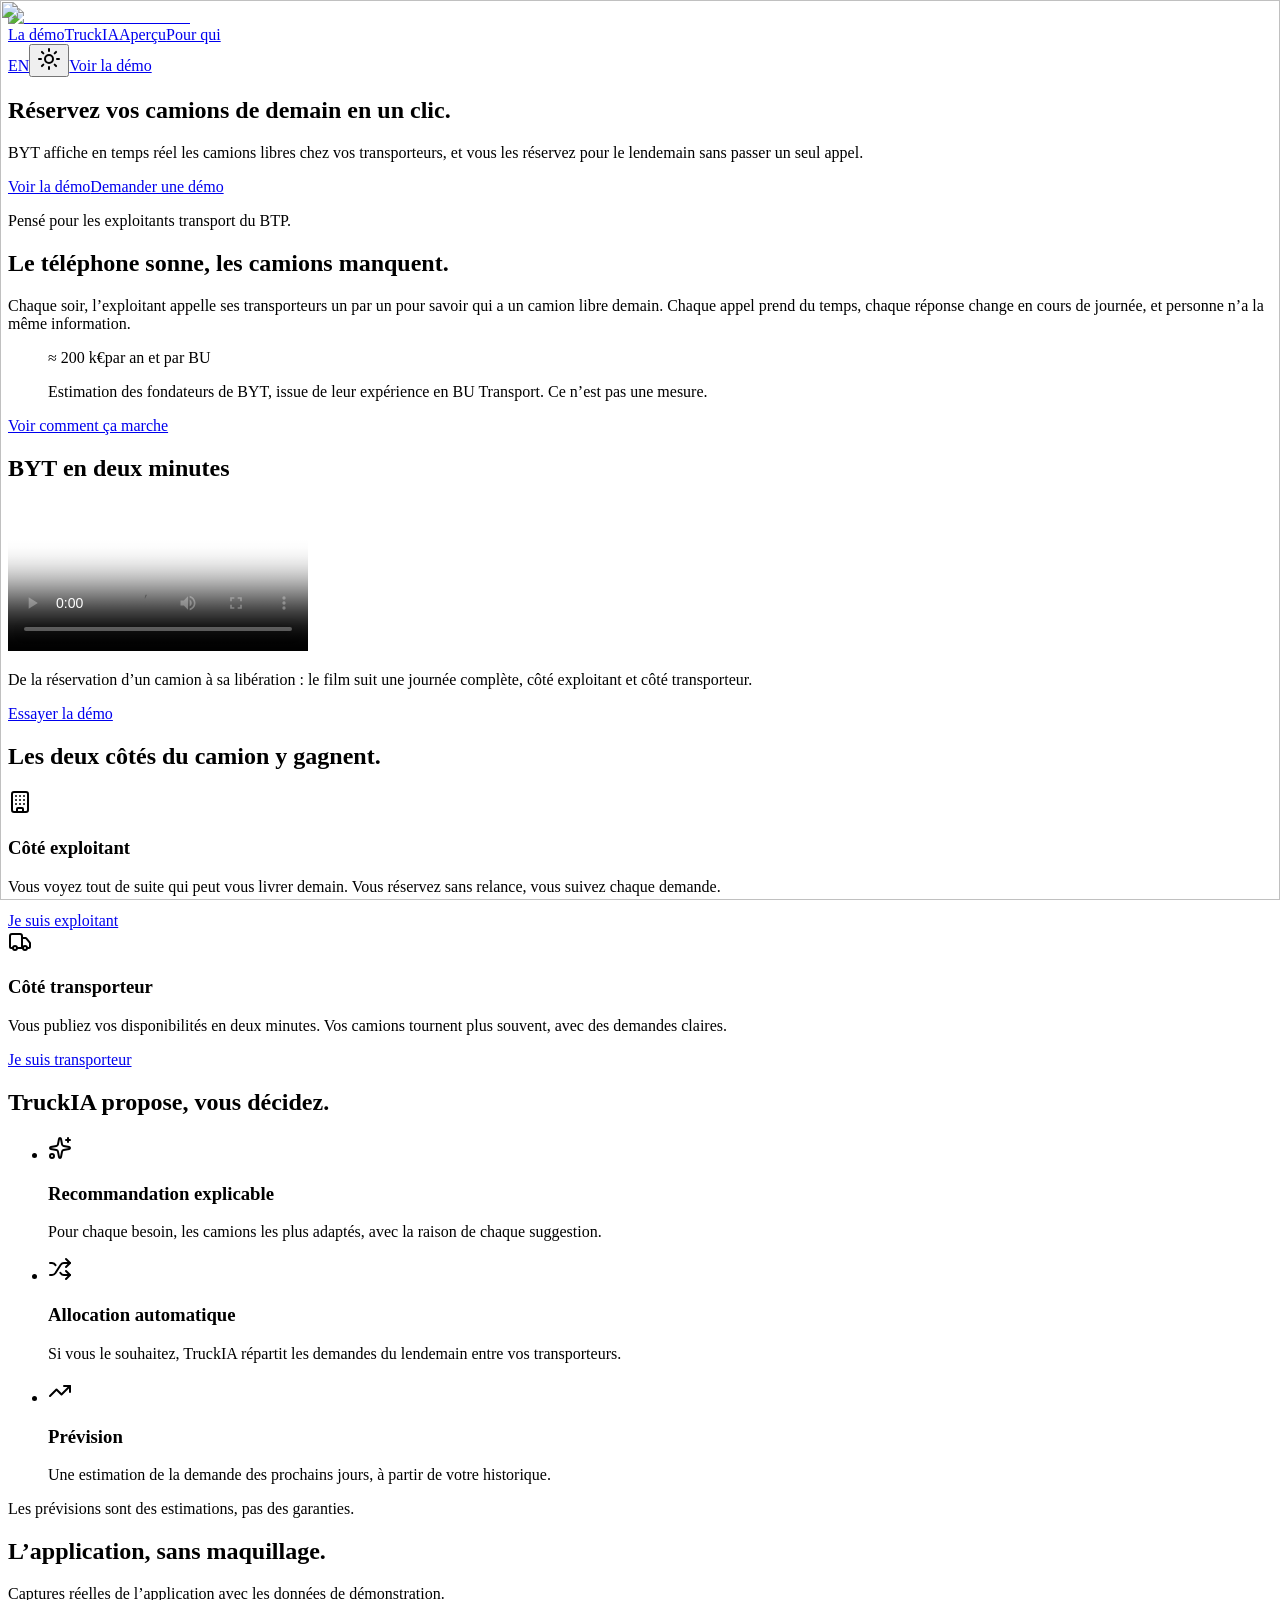
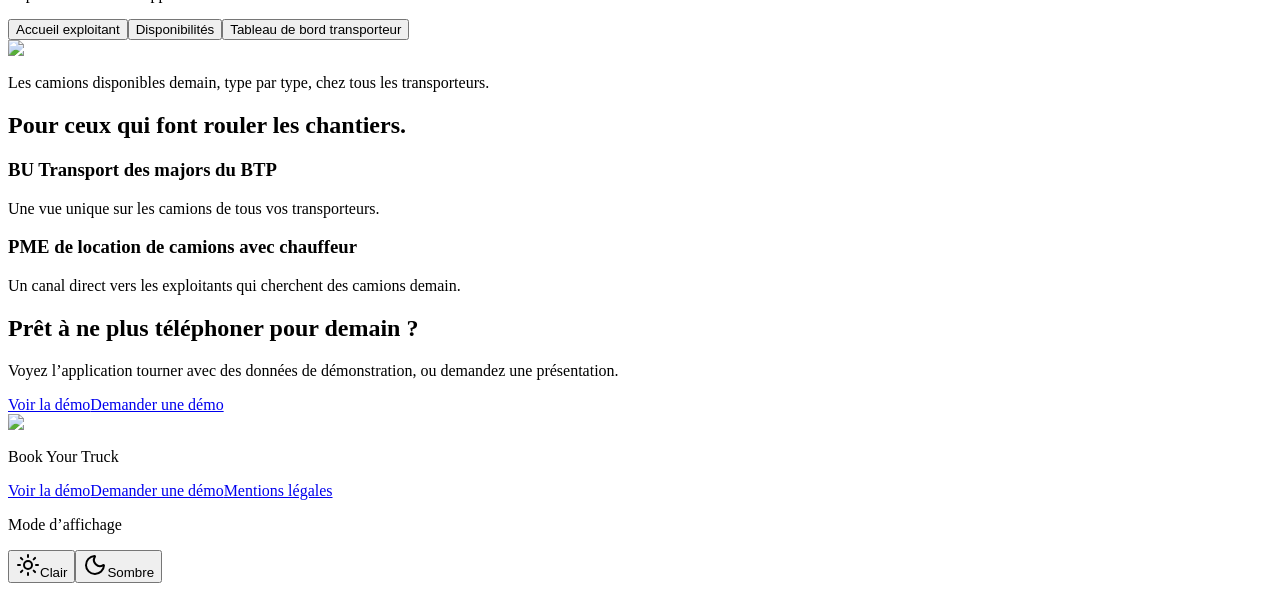
==== commit 3bfd7bf5: "English landing under /en, English film, FR/EN switch; demo links to the new V1 address Co-Authored-" ====
--- a/index.html
+++ b/index.html
@@ -1 +1 @@
-<!DOCTYPE html><html lang="fr" data-mode="dark" class="h-full antialiased MpTRBq_variable IlAYiW_variable tRXyLG_variable"><head><meta charSet="utf-8"/><meta name="viewport" content="width=device-width, initial-scale=1"/><link rel="stylesheet" href="/byt-landing/_next/static/chunks/2eouo8487dojg.css" data-precedence="next"/><link rel="stylesheet" href="/byt-landing/_next/static/chunks/0fxso6ekx2r6h.css" data-precedence="next"/><link rel="preload" as="script" fetchPriority="low" href="/byt-landing/_next/static/chunks/0o_iu04f6t0e7.js"/><script src="/byt-landing/_next/static/chunks/388g_mfn7ei28.js" async=""></script><script src="/byt-landing/_next/static/chunks/3hhvkmrxpr4rk.js" async=""></script><script src="/byt-landing/_next/static/chunks/25eh1px94h3n4.js" async=""></script><script src="/byt-landing/_next/static/chunks/turbopack-2rbhx_dps5cdj.js" async=""></script><script src="/byt-landing/_next/static/chunks/114zm1wj721ag.js" async=""></script><script src="/byt-landing/_next/static/chunks/167si0jmchx4j.js" async=""></script><script src="/byt-landing/_next/static/chunks/2dj-6w2r-nc6g.js" async=""></script><script src="/byt-landing/_next/static/chunks/3m5zef_2wgq6f.js" async=""></script><script src="/byt-landing/_next/static/chunks/2x9ppv_f2jttq.js" async=""></script><script src="/byt-landing/_next/static/chunks/319exy_fspd3y.js" async=""></script><script src="/byt-landing/_next/static/chunks/37pzagzlcwzrl.js" async=""></script><script src="/byt-landing/_next/static/chunks/0yb3batxuyodr.js" async=""></script><script src="/byt-landing/_next/static/chunks/00i9_vu5y_h8j.js" async=""></script><title>BYT, réservez vos camions de demain en un clic</title><meta name="description" content="BYT affiche en temps réel les camions libres chez vos transporteurs, et vous les réservez pour le lendemain sans passer un seul appel."/><meta property="og:title" content="BYT, réservez vos camions de demain en un clic"/><meta property="og:description" content="BYT affiche en temps réel les camions libres chez vos transporteurs, et vous les réservez pour le lendemain sans passer un seul appel."/><meta property="og:locale" content="fr_FR"/><meta property="og:image" content="https://weaven-labs.github.io/byt-landing/brand/chantier/landing/hero.jpg"/><meta property="og:image:width" content="2400"/><meta property="og:image:height" content="1357"/><meta property="og:image:alt" content="Benne 8x4 sur fond jaune"/><meta property="og:type" content="website"/><meta name="twitter:card" content="summary_large_image"/><meta name="twitter:title" content="BYT, réservez vos camions de demain en un clic"/><meta name="twitter:description" content="BYT affiche en temps réel les camions libres chez vos transporteurs, et vous les réservez pour le lendemain sans passer un seul appel."/><meta name="twitter:image" content="https://weaven-labs.github.io/byt-landing/brand/chantier/landing/hero.jpg"/><meta name="twitter:image:alt" content="Benne 8x4 sur fond jaune"/><meta name="twitter:image:width" content="2400"/><meta name="twitter:image:height" content="1357"/><link rel="icon" href="/byt-landing/favicon.ico?favicon.117ezoe8m31dk.ico" sizes="48x48" type="image/x-icon"/><meta name="next-size-adjust" content=""/><script src="/byt-landing/_next/static/chunks/0cz1d0mv5g_q7.js" noModule=""></script></head><body class="flex min-h-full flex-col"><div hidden=""><!--$--><!--/$--></div><header class="sticky top-0 z-40 border-b bg-background/85 backdrop-blur-md"><div class="mx-auto w-full max-w-7xl px-4 sm:px-6 lg:px-10 flex h-16 items-center justify-between gap-3"><a aria-label="BYT, accueil" class="shrink-0" href="/byt-landing/"><img alt="BYT — Book Your Truck" data-slot="logo" width="113" height="34" decoding="async" data-nimg="1" class="block max-w-none shrink-0 select-none" style="color:transparent" src="/byt-landing/brand/chantier/logo-inverse.svg"/></a><nav aria-label="Sections" class="hidden items-center gap-6 lg:flex"><a href="#demo" class="text-sm text-muted-foreground hover:text-foreground focus-visible:text-foreground">La démo</a><a href="#truckia" class="text-sm text-muted-foreground hover:text-foreground focus-visible:text-foreground">TruckIA</a><a href="#apercu" class="text-sm text-muted-foreground hover:text-foreground focus-visible:text-foreground">Aperçu</a><a href="#pour-qui" class="text-sm text-muted-foreground hover:text-foreground focus-visible:text-foreground">Pour qui</a></nav><div class="flex items-center gap-2"><button data-slot="button" data-variant="ghost" data-size="default" class="group/button inline-flex shrink-0 items-center justify-center rounded-md border bg-clip-padding font-(family-name:--button-font) text-(length:--button-text) font-(--button-weight) tracking-(--button-tracking) whitespace-nowrap [text-transform:var(--button-transform)] transition-all outline-none select-none focus-visible:border-ring focus-visible:ring-3 focus-visible:ring-ring/50 active:not-aria-[haspopup]:translate-(--button-press) active:not-aria-[haspopup]:shadow-none disabled:pointer-events-none disabled:opacity-50 aria-invalid:border-destructive aria-invalid:ring-3 aria-invalid:ring-destructive/20 dark:aria-invalid:border-destructive/50 dark:aria-invalid:ring-destructive/40 [&amp;_svg]:pointer-events-none [&amp;_svg]:shrink-0 [&amp;_svg:not([class*=&#x27;size-&#x27;])]:size-4 border-transparent hover:bg-muted hover:text-foreground aria-expanded:bg-muted aria-expanded:text-foreground dark:hover:bg-muted/50 h-9 in-data-[slot=button-group]:rounded-md has-data-[icon=inline-end]:pr-2 has-data-[icon=inline-start]:pl-2 gap-1.5 px-2" aria-label="Passer en mode clair" title="Mode clair"><svg xmlns="http://www.w3.org/2000/svg" width="24" height="24" viewBox="0 0 24 24" fill="none" stroke="currentColor" stroke-width="2" stroke-linecap="round" stroke-linejoin="round" class="lucide lucide-sun size-5" aria-hidden="true"><circle cx="12" cy="12" r="4"></circle><path d="M12 2v2"></path><path d="M12 20v2"></path><path d="m4.93 4.93 1.41 1.41"></path><path d="m17.66 17.66 1.41 1.41"></path><path d="M2 12h2"></path><path d="M20 12h2"></path><path d="m6.34 17.66-1.41 1.41"></path><path d="m19.07 4.93-1.41 1.41"></path></svg></button><a data-slot="button" data-variant="default" data-size="default" class="group/button shrink-0 items-center justify-center rounded-md border border-(color:--button-border) bg-clip-padding font-(family-name:--button-font) text-(length:--button-text) font-(--button-weight) tracking-(--button-tracking) whitespace-nowrap [text-transform:var(--button-transform)] transition-all outline-none select-none focus-visible:border-ring focus-visible:ring-3 focus-visible:ring-ring/50 active:not-aria-[haspopup]:translate-(--button-press) active:not-aria-[haspopup]:shadow-none disabled:pointer-events-none disabled:opacity-50 aria-invalid:border-destructive aria-invalid:ring-3 aria-invalid:ring-destructive/20 dark:aria-invalid:border-destructive/50 dark:aria-invalid:ring-destructive/40 [&amp;_svg]:pointer-events-none [&amp;_svg]:shrink-0 [&amp;_svg:not([class*=&#x27;size-&#x27;])]:size-4 bg-primary text-primary-foreground hover:bg-primary/85 h-9 gap-1.5 px-2.5 in-data-[slot=button-group]:rounded-md has-data-[icon=inline-end]:pr-2 has-data-[icon=inline-start]:pl-2 hidden sm:inline-flex" href="https://employees-stockings-caution-radio.trycloudflare.com/connexion">Voir la démo</a></div></div></header><main><section aria-labelledby="titre-hero" class="landing-hero"><div class="landing-hero__media"><div aria-hidden="true" class="absolute inset-0 overflow-hidden"><img alt="" decoding="async" data-nimg="fill" class="object-cover object-[100%_58%]" style="position:absolute;height:100%;width:100%;left:0;top:0;right:0;bottom:0;color:transparent" src="/byt-landing/brand/chantier/landing/hero-poster.jpg"/></div></div><div class="mx-auto w-full max-w-7xl px-4 sm:px-6 lg:px-10 landing-hero__body"><h1 id="titre-hero" class="landing-hero__title"><span><span class="landing-hero__word" style="--i:0">Réservez</span> </span><span><span class="landing-hero__word" style="--i:1">vos</span> </span><span><span class="landing-hero__word" style="--i:2">camions</span> </span><span><span class="landing-hero__word" style="--i:3">de</span> </span><span><span class="landing-hero__word" style="--i:4">demain</span> </span><span><span class="landing-hero__word" style="--i:5">en</span> </span><span><span class="landing-hero__word" style="--i:6">un</span> </span><span><span class="landing-hero__word" style="--i:7">clic.</span> </span></h1><p class="landing-hero__lead mt-6 text-lg leading-relaxed sm:text-xl">BYT affiche en temps réel les camions libres chez vos transporteurs, et vous les réservez pour le lendemain sans passer un seul appel.</p><div class="mt-8 flex flex-wrap gap-3"><a data-slot="button" data-variant="default" data-size="lg" class="group/button inline-flex shrink-0 items-center justify-center rounded-md border border-(color:--button-border) bg-clip-padding font-(family-name:--button-font) font-(--button-weight) tracking-(--button-tracking) whitespace-nowrap [text-transform:var(--button-transform)] transition-all outline-none select-none focus-visible:border-ring focus-visible:ring-3 focus-visible:ring-ring/50 active:not-aria-[haspopup]:translate-(--button-press) active:not-aria-[haspopup]:shadow-none disabled:pointer-events-none disabled:opacity-50 aria-invalid:border-destructive aria-invalid:ring-3 aria-invalid:ring-destructive/20 dark:aria-invalid:border-destructive/50 dark:aria-invalid:ring-destructive/40 [&amp;_svg]:pointer-events-none [&amp;_svg]:shrink-0 [&amp;_svg:not([class*=&#x27;size-&#x27;])]:size-4 bg-primary text-primary-foreground hover:bg-primary/85 gap-1.5 has-data-[icon=inline-end]:pr-2 has-data-[icon=inline-start]:pl-2 h-12 px-6 text-base dark:bg-brand-foreground dark:text-brand dark:hover:bg-brand-foreground/85" href="https://employees-stockings-caution-radio.trycloudflare.com/connexion">Voir la démo</a><a data-slot="button" data-variant="outline" data-size="lg" class="group/button inline-flex shrink-0 items-center justify-center rounded-md border bg-clip-padding font-(family-name:--button-font) font-(--button-weight) tracking-(--button-tracking) whitespace-nowrap [text-transform:var(--button-transform)] transition-all outline-none select-none focus-visible:border-ring focus-visible:ring-3 focus-visible:ring-ring/50 active:not-aria-[haspopup]:translate-(--button-press) active:not-aria-[haspopup]:shadow-none disabled:pointer-events-none disabled:opacity-50 aria-invalid:border-destructive aria-invalid:ring-3 aria-invalid:ring-destructive/20 dark:aria-invalid:border-destructive/50 dark:aria-invalid:ring-destructive/40 [&amp;_svg]:pointer-events-none [&amp;_svg]:shrink-0 [&amp;_svg:not([class*=&#x27;size-&#x27;])]:size-4 border-border shadow-(--button-shadow) hover:bg-accent hover:text-accent-foreground aria-expanded:bg-muted aria-expanded:text-foreground gap-1.5 has-data-[icon=inline-end]:pr-2 has-data-[icon=inline-start]:pl-2 h-12 bg-card px-6 text-base text-card-foreground dark:border-brand-foreground dark:bg-transparent dark:text-brand-foreground" href="https://employees-stockings-caution-radio.trycloudflare.com/demo">Demander une démo</a></div><p class="landing-hero__note mt-6 text-sm">Pensé pour les exploitants transport du BTP.</p></div></section><section id="probleme" aria-labelledby="titre-probleme" class="relative scroll-mt-16 py-20 sm:py-28"><div class="mx-auto w-full max-w-7xl px-4 sm:px-6 lg:px-10 grid items-center gap-12 lg:grid-cols-2 lg:gap-20"><div><h2 id="titre-probleme" class="landing-title max-w-[16ch]">Le téléphone sonne, les camions manquent.</h2><p class="mt-6 max-w-[56ch] text-base leading-relaxed text-muted-foreground sm:text-lg">Chaque soir, l’exploitant appelle ses transporteurs un par un pour savoir qui a un camion libre demain. Chaque appel prend du temps, chaque réponse change en cours de journée, et personne n’a la même information.</p><figure class="mt-10 border-l-4 border-brand pl-5"><p class="numeric text-5xl sm:text-6xl">≈ <span class="figures">200</span> k€<span class="mt-1 block text-2xl text-muted-foreground sm:mt-0 sm:ml-2 sm:inline sm:text-3xl">par an et par BU</span></p><figcaption class="mt-3 max-w-[48ch] text-sm leading-relaxed text-muted-foreground">Estimation des fondateurs de BYT, issue de leur expérience en BU Transport. Ce n’est pas une mesure.</figcaption></figure><p class="mt-8 text-sm"><a href="#fonctionnement" class="underline underline-offset-4 hover:text-primary">Voir comment ça marche</a></p></div><div style="clip-path:inset(0 100% 0 0)"><div class="relative overflow-hidden rounded-lg border bg-muted shadow-[8px_8px_0_0_var(--foreground)] aspect-[4/3]"><img alt="" loading="lazy" decoding="async" data-nimg="fill" class="object-cover" style="position:absolute;height:100%;width:100%;left:0;top:0;right:0;bottom:0;color:transparent" src="/byt-landing/brand/chantier/landing/section-3.jpg"/></div></div></div></section><section id="demo" aria-labelledby="titre-demo" class="relative scroll-mt-16 py-20 sm:py-28 bg-muted/50"><div class="mx-auto w-full max-w-7xl px-4 sm:px-6 lg:px-10"><h2 id="titre-demo" class="landing-title max-w-[18ch]">BYT en deux minutes</h2><div class="relative overflow-hidden rounded-lg bg-muted shadow-[8px_8px_0_0_var(--foreground)] mt-10 border-2 lg:mt-14"><video class="block aspect-video w-full bg-black" controls="" preload="metadata" playsInline="" poster="/byt-landing/landing/byt-demo-poster.jpg"><source src="/byt-landing/landing/byt-demo.mp4" type="video/mp4"/></video></div><div class="mt-8 flex flex-col gap-4 sm:flex-row sm:items-center sm:justify-between"><p class="max-w-[60ch] text-base leading-relaxed text-muted-foreground sm:text-lg">De la réservation d&#x27;un camion à sa libération : le film suit une journée complète, côté exploitant et côté transporteur.</p><a data-slot="button" data-variant="default" data-size="lg" class="group/button inline-flex items-center justify-center rounded-md border border-(color:--button-border) bg-clip-padding font-(family-name:--button-font) font-(--button-weight) tracking-(--button-tracking) whitespace-nowrap [text-transform:var(--button-transform)] transition-all outline-none select-none focus-visible:border-ring focus-visible:ring-3 focus-visible:ring-ring/50 active:not-aria-[haspopup]:translate-(--button-press) active:not-aria-[haspopup]:shadow-none disabled:pointer-events-none disabled:opacity-50 aria-invalid:border-destructive aria-invalid:ring-3 aria-invalid:ring-destructive/20 dark:aria-invalid:border-destructive/50 dark:aria-invalid:ring-destructive/40 [&amp;_svg]:pointer-events-none [&amp;_svg]:shrink-0 [&amp;_svg:not([class*=&#x27;size-&#x27;])]:size-4 bg-primary text-primary-foreground hover:bg-primary/85 gap-1.5 has-data-[icon=inline-end]:pr-2 has-data-[icon=inline-start]:pl-2 h-12 shrink-0 px-6 text-base" href="https://employees-stockings-caution-radio.trycloudflare.com/connexion">Essayer la démo</a></div></div></section><section id="deux-cotes" aria-labelledby="titre-deux-cotes" class="relative scroll-mt-16 py-20 sm:py-28"><div class="mx-auto w-full max-w-7xl px-4 sm:px-6 lg:px-10"><h2 id="titre-deux-cotes" class="landing-title max-w-[20ch]">Les deux côtés du camion y gagnent.</h2><div class="mt-10" style="clip-path:inset(0 100% 0 0)"><div class="relative overflow-hidden rounded-lg border bg-muted shadow-[8px_8px_0_0_var(--foreground)] aspect-[16/8] sm:aspect-[16/6]"><img alt="" loading="lazy" decoding="async" data-nimg="fill" class="object-cover object-[50%_60%]" style="position:absolute;height:100%;width:100%;left:0;top:0;right:0;bottom:0;color:transparent" src="/byt-landing/brand/chantier/landing/section-2.jpg"/></div></div><div class="mt-10 grid gap-6 md:grid-cols-2"><article class="flex flex-col items-start gap-4 rounded-lg border bg-card p-6 sm:p-8"><svg xmlns="http://www.w3.org/2000/svg" width="24" height="24" viewBox="0 0 24 24" fill="none" stroke="currentColor" stroke-width="2" stroke-linecap="round" stroke-linejoin="round" class="lucide lucide-building size-8 [stroke-width:1.75] text-foreground" aria-hidden="true"><path d="M12 10h.01"></path><path d="M12 14h.01"></path><path d="M12 6h.01"></path><path d="M16 10h.01"></path><path d="M16 14h.01"></path><path d="M16 6h.01"></path><path d="M8 10h.01"></path><path d="M8 14h.01"></path><path d="M8 6h.01"></path><path d="M9 22v-3a1 1 0 0 1 1-1h4a1 1 0 0 1 1 1v3"></path><rect x="4" y="2" width="16" height="20" rx="2"></rect></svg><h3 class="text-2xl">Côté exploitant</h3><p class="max-w-[44ch] text-base leading-relaxed text-muted-foreground">Vous voyez tout de suite qui peut vous livrer demain. Vous réservez sans relance, vous suivez chaque demande.</p><a data-slot="button" data-variant="outline" data-size="default" class="group/button inline-flex shrink-0 items-center justify-center rounded-md border bg-clip-padding font-(family-name:--button-font) text-(length:--button-text) font-(--button-weight) tracking-(--button-tracking) whitespace-nowrap [text-transform:var(--button-transform)] transition-all outline-none select-none focus-visible:border-ring focus-visible:ring-3 focus-visible:ring-ring/50 active:not-aria-[haspopup]:translate-(--button-press) active:not-aria-[haspopup]:shadow-none disabled:pointer-events-none disabled:opacity-50 aria-invalid:border-destructive aria-invalid:ring-3 aria-invalid:ring-destructive/20 dark:aria-invalid:border-destructive/50 dark:aria-invalid:ring-destructive/40 [&amp;_svg]:pointer-events-none [&amp;_svg]:shrink-0 [&amp;_svg:not([class*=&#x27;size-&#x27;])]:size-4 border-border bg-card shadow-(--button-shadow) hover:bg-accent hover:text-accent-foreground aria-expanded:bg-muted aria-expanded:text-foreground dark:border-input h-9 gap-1.5 px-2.5 in-data-[slot=button-group]:rounded-md has-data-[icon=inline-end]:pr-2 has-data-[icon=inline-start]:pl-2 mt-2" href="#demo">Je suis exploitant</a></article><article class="flex flex-col items-start gap-4 rounded-lg border bg-card p-6 sm:p-8"><svg xmlns="http://www.w3.org/2000/svg" width="24" height="24" viewBox="0 0 24 24" fill="none" stroke="currentColor" stroke-width="2" stroke-linecap="round" stroke-linejoin="round" class="lucide lucide-truck size-8 [stroke-width:1.75] text-foreground" aria-hidden="true"><path d="M14 18V6a2 2 0 0 0-2-2H4a2 2 0 0 0-2 2v11a1 1 0 0 0 1 1h2"></path><path d="M15 18H9"></path><path d="M19 18h2a1 1 0 0 0 1-1v-3.65a1 1 0 0 0-.22-.624l-3.48-4.35A1 1 0 0 0 17.52 8H14"></path><circle cx="17" cy="18" r="2"></circle><circle cx="7" cy="18" r="2"></circle></svg><h3 class="text-2xl">Côté transporteur</h3><p class="max-w-[44ch] text-base leading-relaxed text-muted-foreground">Vous publiez vos disponibilités en deux minutes. Vos camions tournent plus souvent, avec des demandes claires.</p><a data-slot="button" data-variant="outline" data-size="default" class="group/button inline-flex shrink-0 items-center justify-center rounded-md border bg-clip-padding font-(family-name:--button-font) text-(length:--button-text) font-(--button-weight) tracking-(--button-tracking) whitespace-nowrap [text-transform:var(--button-transform)] transition-all outline-none select-none focus-visible:border-ring focus-visible:ring-3 focus-visible:ring-ring/50 active:not-aria-[haspopup]:translate-(--button-press) active:not-aria-[haspopup]:shadow-none disabled:pointer-events-none disabled:opacity-50 aria-invalid:border-destructive aria-invalid:ring-3 aria-invalid:ring-destructive/20 dark:aria-invalid:border-destructive/50 dark:aria-invalid:ring-destructive/40 [&amp;_svg]:pointer-events-none [&amp;_svg]:shrink-0 [&amp;_svg:not([class*=&#x27;size-&#x27;])]:size-4 border-border bg-card shadow-(--button-shadow) hover:bg-accent hover:text-accent-foreground aria-expanded:bg-muted aria-expanded:text-foreground dark:border-input h-9 gap-1.5 px-2.5 in-data-[slot=button-group]:rounded-md has-data-[icon=inline-end]:pr-2 has-data-[icon=inline-start]:pl-2 mt-2" href="#demo">Je suis transporteur</a></article></div></div></section><section id="truckia" aria-labelledby="titre-truckia" class="relative scroll-mt-16 py-20 sm:py-28 bg-muted/50"><div class="mx-auto w-full max-w-7xl px-4 sm:px-6 lg:px-10 grid items-center gap-12 lg:grid-cols-[1.1fr_1fr] lg:gap-20"><div class="order-2 lg:order-1" style="clip-path:inset(0 100% 0 0)"><div class="relative overflow-hidden rounded-lg border bg-muted shadow-[8px_8px_0_0_var(--foreground)] aspect-[16/10]"><img alt="" loading="lazy" decoding="async" data-nimg="fill" class="object-cover" style="position:absolute;height:100%;width:100%;left:0;top:0;right:0;bottom:0;color:transparent" src="/byt-landing/brand/chantier/landing/section-4.jpg"/></div></div><div class="order-1 lg:order-2"><h2 id="titre-truckia" class="landing-title max-w-[16ch]">TruckIA propose, vous décidez.</h2><ul class="mt-8 space-y-6"><li class="flex gap-4"><span class="mt-1 grid size-10 shrink-0 place-items-center rounded-md bg-truckia/15 text-truckia"><svg xmlns="http://www.w3.org/2000/svg" width="24" height="24" viewBox="0 0 24 24" fill="none" stroke="currentColor" stroke-width="2" stroke-linecap="round" stroke-linejoin="round" class="lucide lucide-sparkles lucide-stars size-5" aria-hidden="true"><path d="M11.017 2.814a1 1 0 0 1 1.966 0l1.051 5.558a2 2 0 0 0 1.594 1.594l5.558 1.051a1 1 0 0 1 0 1.966l-5.558 1.051a2 2 0 0 0-1.594 1.594l-1.051 5.558a1 1 0 0 1-1.966 0l-1.051-5.558a2 2 0 0 0-1.594-1.594l-5.558-1.051a1 1 0 0 1 0-1.966l5.558-1.051a2 2 0 0 0 1.594-1.594z"></path><path d="M20 2v4"></path><path d="M22 4h-4"></path><circle cx="4" cy="20" r="2"></circle></svg></span><div><h3 class="text-xl">Recommandation explicable</h3><p class="mt-1 max-w-[44ch] text-base leading-relaxed text-muted-foreground">Pour chaque besoin, les camions les plus adaptés, avec la raison de chaque suggestion.</p></div></li><li class="flex gap-4"><span class="mt-1 grid size-10 shrink-0 place-items-center rounded-md bg-truckia/15 text-truckia"><svg xmlns="http://www.w3.org/2000/svg" width="24" height="24" viewBox="0 0 24 24" fill="none" stroke="currentColor" stroke-width="2" stroke-linecap="round" stroke-linejoin="round" class="lucide lucide-shuffle size-5" aria-hidden="true"><path d="m18 14 4 4-4 4"></path><path d="m18 2 4 4-4 4"></path><path d="M2 18h1.973a4 4 0 0 0 3.3-1.7l5.454-8.6a4 4 0 0 1 3.3-1.7H22"></path><path d="M2 6h1.972a4 4 0 0 1 3.6 2.2"></path><path d="M22 18h-6.041a4 4 0 0 1-3.3-1.8l-.359-.45"></path></svg></span><div><h3 class="text-xl">Allocation automatique</h3><p class="mt-1 max-w-[44ch] text-base leading-relaxed text-muted-foreground">Si vous le souhaitez, TruckIA répartit les demandes du lendemain entre vos transporteurs.</p></div></li><li class="flex gap-4"><span class="mt-1 grid size-10 shrink-0 place-items-center rounded-md bg-truckia/15 text-truckia"><svg xmlns="http://www.w3.org/2000/svg" width="24" height="24" viewBox="0 0 24 24" fill="none" stroke="currentColor" stroke-width="2" stroke-linecap="round" stroke-linejoin="round" class="lucide lucide-trending-up size-5" aria-hidden="true"><path d="M16 7h6v6"></path><path d="m22 7-8.5 8.5-5-5L2 17"></path></svg></span><div><h3 class="text-xl">Prévision</h3><p class="mt-1 max-w-[44ch] text-base leading-relaxed text-muted-foreground">Une estimation de la demande des prochains jours, à partir de votre historique.</p></div></li></ul><p class="mt-8 text-sm text-muted-foreground">Les prévisions sont des estimations, pas des garanties.</p></div></div></section><section id="apercu" aria-labelledby="titre-apercu" class="relative scroll-mt-16 py-20 sm:py-28"><div class="mx-auto w-full max-w-7xl px-4 sm:px-6 lg:px-10"><h2 id="titre-apercu" class="landing-title max-w-[18ch]">L’application, sans maquillage.</h2><p class="mt-5 max-w-[56ch] text-base leading-relaxed text-muted-foreground sm:text-lg">Captures réelles de l’application avec les données de démonstration.</p><div role="tablist" aria-label="Écrans de l’application" class="mt-8 flex flex-wrap gap-2"><button type="button" role="tab" id="_R_39brb_-tab-0" aria-selected="true" aria-controls="_R_39brb_-panel" class="h-10 rounded-md border px-4 text-sm outline-none focus-visible:ring-3 focus-visible:ring-focus-halo bg-primary text-primary-foreground">Accueil exploitant</button><button type="button" role="tab" id="_R_39brb_-tab-1" aria-selected="false" aria-controls="_R_39brb_-panel" class="h-10 rounded-md border px-4 text-sm outline-none focus-visible:ring-3 focus-visible:ring-focus-halo bg-card text-muted-foreground hover:text-foreground">Disponibilités</button><button type="button" role="tab" id="_R_39brb_-tab-2" aria-selected="false" aria-controls="_R_39brb_-panel" class="h-10 rounded-md border px-4 text-sm outline-none focus-visible:ring-3 focus-visible:ring-focus-halo bg-card text-muted-foreground hover:text-foreground">Tableau de bord transporteur</button></div><div role="tabpanel" id="_R_39brb_-panel" aria-labelledby="_R_39brb_-tab-0" class="mt-8"><div class="relative overflow-hidden rounded-lg border bg-muted shadow-[8px_8px_0_0_var(--foreground)] aspect-[16/9.5]"><img alt="Capture de l’application, accueil exploitant." loading="lazy" width="1440" height="900" decoding="async" data-nimg="1" class="size-full object-cover object-top" style="color:transparent" src="/byt-landing/landing/client.jpg"/></div><p class="mt-5 max-w-[64ch] text-sm text-muted-foreground">Les camions disponibles demain, type par type, chez tous les transporteurs.</p></div></div></section><section id="pour-qui" aria-labelledby="titre-pour-qui" class="relative scroll-mt-16 py-20 sm:py-28 bg-muted/50"><div class="mx-auto w-full max-w-7xl px-4 sm:px-6 lg:px-10 grid items-center gap-12 lg:grid-cols-2 lg:gap-20"><div><h2 id="titre-pour-qui" class="landing-title max-w-[18ch]">Pour ceux qui font rouler les chantiers.</h2><div class="mt-8 space-y-4"><article class="rounded-lg border bg-card p-6"><h3 class="text-xl">BU Transport des majors du BTP</h3><p class="mt-2 text-base leading-relaxed text-muted-foreground">Une vue unique sur les camions de tous vos transporteurs.</p></article><article class="rounded-lg border bg-card p-6"><h3 class="text-xl">PME de location de camions avec chauffeur</h3><p class="mt-2 text-base leading-relaxed text-muted-foreground">Un canal direct vers les exploitants qui cherchent des camions demain.</p></article></div></div><div style="clip-path:inset(0 100% 0 0)"><div class="relative overflow-hidden rounded-lg border bg-muted shadow-[8px_8px_0_0_var(--foreground)] aspect-[4/3]"><img alt="" loading="lazy" decoding="async" data-nimg="fill" class="object-cover" style="position:absolute;height:100%;width:100%;left:0;top:0;right:0;bottom:0;color:transparent" src="/byt-landing/brand/chantier/landing/section-1.jpg"/></div></div></div></section><section aria-labelledby="titre-final" class="relative scroll-mt-16 py-20 sm:py-28 isolate overflow-hidden"><div aria-hidden="true" class="absolute inset-0 -z-10"><img alt="" loading="lazy" decoding="async" data-nimg="fill" class="object-cover" style="position:absolute;height:100%;width:100%;left:0;top:0;right:0;bottom:0;color:transparent" src="/byt-landing/brand/chantier/landing/hex-bg.jpg"/><div class="absolute inset-0 bg-background/85"></div></div><div class="mx-auto w-full max-w-7xl px-4 sm:px-6 lg:px-10 text-center"><div class="mx-auto max-w-2xl rounded-lg border bg-card/90 p-8 shadow-[8px_8px_0_0_var(--foreground)] backdrop-blur-md sm:p-12"><h2 id="titre-final" class="landing-title text-balance">Prêt à ne plus téléphoner pour demain ?</h2><p class="mx-auto mt-5 max-w-[48ch] text-base leading-relaxed text-muted-foreground sm:text-lg">Voyez l’application tourner avec des données de démonstration, ou demandez une présentation.</p><div class="mt-8 flex flex-wrap justify-center gap-3"><a data-slot="button" data-variant="default" data-size="lg" class="group/button inline-flex shrink-0 items-center justify-center rounded-md border border-(color:--button-border) bg-clip-padding font-(family-name:--button-font) font-(--button-weight) tracking-(--button-tracking) whitespace-nowrap [text-transform:var(--button-transform)] transition-all outline-none select-none focus-visible:border-ring focus-visible:ring-3 focus-visible:ring-ring/50 active:not-aria-[haspopup]:translate-(--button-press) active:not-aria-[haspopup]:shadow-none disabled:pointer-events-none disabled:opacity-50 aria-invalid:border-destructive aria-invalid:ring-3 aria-invalid:ring-destructive/20 dark:aria-invalid:border-destructive/50 dark:aria-invalid:ring-destructive/40 [&amp;_svg]:pointer-events-none [&amp;_svg]:shrink-0 [&amp;_svg:not([class*=&#x27;size-&#x27;])]:size-4 bg-primary text-primary-foreground hover:bg-primary/85 gap-1.5 has-data-[icon=inline-end]:pr-2 has-data-[icon=inline-start]:pl-2 h-12 px-6 text-base" href="https://employees-stockings-caution-radio.trycloudflare.com/connexion">Voir la démo</a><a data-slot="button" data-variant="outline" data-size="lg" class="group/button inline-flex shrink-0 items-center justify-center rounded-md border bg-clip-padding font-(family-name:--button-font) font-(--button-weight) tracking-(--button-tracking) whitespace-nowrap [text-transform:var(--button-transform)] transition-all outline-none select-none focus-visible:border-ring focus-visible:ring-3 focus-visible:ring-ring/50 active:not-aria-[haspopup]:translate-(--button-press) active:not-aria-[haspopup]:shadow-none disabled:pointer-events-none disabled:opacity-50 aria-invalid:border-destructive aria-invalid:ring-3 aria-invalid:ring-destructive/20 dark:aria-invalid:border-destructive/50 dark:aria-invalid:ring-destructive/40 [&amp;_svg]:pointer-events-none [&amp;_svg]:shrink-0 [&amp;_svg:not([class*=&#x27;size-&#x27;])]:size-4 border-border shadow-(--button-shadow) hover:bg-accent hover:text-accent-foreground aria-expanded:bg-muted aria-expanded:text-foreground dark:border-input gap-1.5 has-data-[icon=inline-end]:pr-2 has-data-[icon=inline-start]:pl-2 h-12 bg-card px-6 text-base" href="https://employees-stockings-caution-radio.trycloudflare.com/demo">Demander une démo</a></div></div></div></section></main><footer class="border-t bg-card"><div class="mx-auto w-full max-w-7xl px-4 sm:px-6 lg:px-10 flex flex-col gap-8 py-10 md:flex-row md:items-start md:justify-between"><div class="space-y-3"><img alt="BYT — Book Your Truck" data-slot="logo" loading="lazy" width="119" height="36" decoding="async" data-nimg="1" class="block max-w-none shrink-0 select-none" style="color:transparent" src="/byt-landing/brand/chantier/logo-inverse.svg"/><p class="text-sm text-muted-foreground">Book Your Truck</p></div><nav aria-label="Pied de page" class="flex flex-col gap-2 text-sm"><a class="hover:underline" href="https://employees-stockings-caution-radio.trycloudflare.com/connexion">Voir la démo</a><a class="hover:underline" href="https://employees-stockings-caution-radio.trycloudflare.com/demo">Demander une démo</a><a class="hover:underline" href="/byt-landing/mentions-legales">Mentions légales</a></nav><div><p class="mb-3 text-sm text-muted-foreground">Mode d’affichage</p><div role="radiogroup" aria-label="Mode d’affichage" class="grid w-full max-w-sm grid-cols-2 gap-1 rounded-md bg-muted p-1"><button type="button" role="radio" aria-checked="false" aria-label="Clair" class="flex h-8 items-center justify-center gap-1.5 rounded-sm text-sm font-medium outline-none focus-visible:ring-3 focus-visible:ring-focus-halo text-muted-foreground hover:text-foreground"><svg xmlns="http://www.w3.org/2000/svg" width="24" height="24" viewBox="0 0 24 24" fill="none" stroke="currentColor" stroke-width="2" stroke-linecap="round" stroke-linejoin="round" class="lucide lucide-sun size-4" aria-hidden="true"><circle cx="12" cy="12" r="4"></circle><path d="M12 2v2"></path><path d="M12 20v2"></path><path d="m4.93 4.93 1.41 1.41"></path><path d="m17.66 17.66 1.41 1.41"></path><path d="M2 12h2"></path><path d="M20 12h2"></path><path d="m6.34 17.66-1.41 1.41"></path><path d="m19.07 4.93-1.41 1.41"></path></svg>Clair</button><button type="button" role="radio" aria-checked="true" aria-label="Sombre" class="flex h-8 items-center justify-center gap-1.5 rounded-sm text-sm font-medium outline-none focus-visible:ring-3 focus-visible:ring-focus-halo bg-card text-card-foreground shadow-sm"><svg xmlns="http://www.w3.org/2000/svg" width="24" height="24" viewBox="0 0 24 24" fill="none" stroke="currentColor" stroke-width="2" stroke-linecap="round" stroke-linejoin="round" class="lucide lucide-moon size-4" aria-hidden="true"><path d="M20.985 12.486a9 9 0 1 1-9.473-9.472c.405-.022.617.46.402.803a6 6 0 0 0 8.268 8.268c.344-.215.825-.004.803.401"></path></svg>Sombre</button></div></div></div></footer><!--$--><!--/$--><section aria-label="Notifications alt+T" tabindex="-1" aria-live="polite" aria-relevant="additions text" aria-atomic="false" data-react-aria-top-layer="true"></section><script id="_R_">(globalThis["TURBOPACK"] || (globalThis["TURBOPACK"] = [])).push({"otherChunks":["static/chunks/0o_iu04f6t0e7.js","static/chunks/388g_mfn7ei28.js","static/chunks/3hhvkmrxpr4rk.js","static/chunks/25eh1px94h3n4.js"],"runtimeModuleIds":[494553]});</script><script src="/byt-landing/_next/static/chunks/0o_iu04f6t0e7.js" async=""></script><script>(self.__next_f=self.__next_f||[]).push([0])</script><script>self.__next_f.push([1,"1:\"$Sreact.fragment\"\n4:\"/byt-landing/_next/static/chunks/114zm1wj721ag.js\"\n5:\"/byt-landing/_next/static/chunks/167si0jmchx4j.js\"\n6:\"/byt-landing/_next/static/chunks/2dj-6w2r-nc6g.js\"\n7:\"/byt-landing/_next/static/chunks/3m5zef_2wgq6f.js\"\n8:\"/byt-landing/_next/static/chunks/2x9ppv_f2jttq.js\"\n9:I[522016,[\"$4\",\"$5\",\"$6\",\"$7\",\"$8\"],\"\"]\na:I[283128,[\"$4\",\"$5\",\"$6\",\"$7\",\"$8\"],\"Logo\"]\nb:I[20249,[\"$4\",\"$5\",\"$6\",\"$7\",\"$8\"],\"ModeToggle\"]\nc:I[169946,[\"$4\",\"$5\",\"$6\",\"$7\",\"$8\"],\"HeroMedia\"]\n1e:\"ViewportBoundary\"\n1f:I[897367,[\"$4\",\"$5\"],\"$1e\"]\n21:\"MetadataBoundary\"\n22:I[897367,[\"$4\",\"$5\"],\"$21\"]\n23:\"$Sreact.suspense\"\n25:\"/byt-landing/_next/static/chunks/319exy_fspd3y.js\"\n26:I[563491,[\"$4\",\"$5\",\"$25\"],\"default\"]\n:HL[\"/byt-landing/_next/static/chunks/2eouo8487dojg.css\",\"style\"]\n:HL[\"/byt-landing/_next/static/chunks/0fxso6ekx2r6h.css\",\"style\"]\n:HL[\"/byt-landing/_next/static/media/38a15c9a0b6aa5e1.p.2l41_ldkjomdb.woff2\",\"font\",{\"crossOrigin\":\"\",\"type\":\"font/woff2\"}]\n:HL[\"/byt-landing/_next/static/media/5016fbdfc634340b-s.p.2lpos000q_nzo.woff2\",\"font\",{\"crossOrigin\":\"\",\"type\":\"font/woff2\"}]\n:HL[\"/byt-landing/_next/static/media/735f397d673a2893-s.p.3-lut242jvm36.woff2\",\"font\",{\"crossOrigin\":\"\",\"type\":\"font/woff2\"}]\n:HL[\"/byt-landing/_next/static/media/8d472e246568d62d-s.p.22ggkaf3lyu8c.woff2\",\"font\",{\"crossOrigin\":\"\",\"type\":\"font/woff2\"}]\n:HL[\"/byt-landing/_next/static/media/b5363c3b0545cfa1-s.p.0s4utfvp8prsy.woff2\",\"font\",{\"crossOrigin\":\"\",\"type\":\"font/woff2\"}]\n:HL[\"/byt-landing/_next/static/media/c52d0a8a47055bb1-s.p.2p4adm_386h58.woff2\",\"font\",{\"crossOrigin\":\"\",\"type\":\"font/woff2\"}]\n3:[[\"children\",{\"s\":\"__PAGE__\",\"d\":{\"r\":[\"$\",\"$1\",\"c\",{\"children\":[[[\"$\",\"header\",null,{\"className\":\"sticky top-0 z-40 border-b bg-background/85 backdrop-blur-md\",\"children\":[\"$\",\"div\",null,{\"className\":\"mx-auto w-full max-w-7xl px-4 sm:px-6 lg:px-10 flex h-16 items-center justify-between gap-3\",\"children\":[[\"$\",\"$L9\",null,{\"href\":\"/\",\"aria-label\":\"BYT, accueil\",\"className\":\"shrink-0\",\"children\":[\"$\",\"$La\",null,{\"height\":34,\"priority\":true}]}],[\"$\",\"nav\",null,{\"aria-label\":\"Sections\",\"className\":\"hidden items-center gap-6 lg:flex\",\"children\":[[\"$\",\"a\",\"#demo\",{\"href\":\"#demo\",\"className\":\"text-sm text-muted-foreground hover:text-foreground focus-visible:text-foreground\",\"children\":\"La démo\"}],[\"$\",\"a\",\"#truckia\",{\"href\":\"#truckia\",\"className\":\"text-sm text-muted-foreground hover:text-foreground focus-visible:text-foreground\",\"children\":\"TruckIA\"}],[\"$\",\"a\",\"#apercu\",{\"href\":\"#apercu\",\"className\":\"text-sm text-muted-foreground hover:text-foreground focus-visible:text-foreground\",\"children\":\"Aperçu\"}],[\"$\",\"a\",\"#pour-qui\",{\"href\":\"#pour-qui\",\"className\":\"text-sm text-muted-foreground hover:text-foreground focus-visible:text-foreground\",\"children\":\"Pour qui\"}]]}],[\"$\",\"div\",null,{\"className\":\"flex items-center gap-2\",\"children\":[[\"$\",\"$Lb\",null,{}],[\"$\",\"$L9\",null,{\"href\":\"https://employees-stockings-caution-radio.trycloudflare.com/connexion\",\"children\":\"Voir la démo\",\"data-slot\":\"button\",\"data-variant\":\"default\",\"data-size\":\"default\",\"className\":\"group/button shrink-0 items-center justify-center rounded-md border border-(color:--button-border) bg-clip-padding font-(family-name:--button-font) text-(length:--button-text) font-(--button-weight) tracking-(--button-tracking) whitespace-nowrap [text-transform:var(--button-transform)] transition-all outline-none select-none focus-visible:border-ring focus-visible:ring-3 focus-visible:ring-ring/50 active:not-aria-[haspopup]:translate-(--button-press) active:not-aria-[haspopup]:shadow-none disabled:pointer-events-none disabled:opacity-50 aria-invalid:border-destructive aria-invalid:ring-3 aria-invalid:ring-destructive/20 dark:aria-invalid:border-destructive/50 dark:aria-invalid:ring-destructive/40 [\u0026_svg]:pointer-events-none [\u0026_svg]:shrink-0 [\u0026_svg:not([class*='size-'])]:size-4 bg-primary text-primary-foreground hover:bg-primary/85 h-9 gap-1.5 px-2.5 in-data-[slot=button-group]:rounded-md has-data-[icon=inline-end]:pr-2 has-data-[icon=inline-start]:pl-2 hidden sm:inline-flex\",\"ref\":null}]]}]]}]}],[\"$\",\"main\",null,{\"children\":[[\"$\",\"section\",null,{\"aria-labelledby\":\"titre-hero\",\"className\":\"landing-hero\",\"children\":[[\"$\",\"div\",null,{\"className\":\"landing-hero__media\",\"children\":[\"$\",\"$Lc\",null,{}]}],[\"$\",\"div\",null,{\"className\":\"mx-auto w-full max-w-7xl px-4 sm:px-6 lg:px-10 landing-hero__body\",\"children\":[[\"$\",\"h1\",null,{\"id\":\"titre-hero\",\"className\":\"landing-hero__title\",\"children\":[[\"$\",\"span\",\"Réservez-0\",{\"children\":[[\"$\",\"span\",null,{\"className\":\"landing-hero__word\",\"style\":{\"--i\":0},\"children\":\"Réservez\"}],\" \"]}],[\"$\",\"span\",\"vos-1\",{\"children\":[[\"$\",\"span\",null,{\"className\":\"landing-hero__word\",\"style\":{\"--i\":1},\"children\":\"vos\"}],\" \"]}],[\"$\",\"span\",\"camions-2\",{\"children\":[[\"$\",\"span\",null,{\"className\":\"landing-hero__word\",\"style\":{\"--i\":2},\"children\":\"camions\"}],\" \"]}],[\"$\",\"span\",\"de-3\",{\"children\":[[\"$\",\"span\",null,{\"className\":\"landing-hero__word\",\"style\":{\"--i\":3},\"children\":\"de\"}],\" \"]}],[\"$\",\"span\",\"demain-4\",{\"children\":[[\"$\",\"span\",null,{\"className\":\"landing-hero__word\",\"style\":{\"--i\":4},\"children\":\"demain\"}],\" \"]}],[\"$\",\"span\",\"en-5\",{\"children\":[[\"$\",\"span\",null,{\"className\":\"landing-hero__word\",\"style\":{\"--i\":5},\"children\":\"en\"}],\" \"]}],\"$Ld\",\"$Le\"]}],\"$Lf\",\"$L10\",\"$L11\"]}]]}],\"$L12\",\"$L13\",\"$L14\",\"$L15\",\"$L16\",\"$L17\",\"$L18\"]}],\"$L19\"],[\"$L1a\",\"$L1b\",\"$L1c\"],\"$L1d\"]}],\"p\":false,\"v\":null}}]]\n0:{\"P\":null,\"c\":[\"\",\"\"],\"q\":\"\",\"i\":false,\"t\":{\"t\":{\"s\":\"\",\"h\":16,\"d\":{\"r\":[\"$\",\"$1\",\"c\",{\"children\":[[[\"$\",\"link\",\"0\",{\"rel\":\"stylesheet\",\"href\":\"/byt-landing/_next/static/chunks/2eouo8487dojg.css\",\"precedence\":\"next\",\"crossOrigin\":\"$undefined\",\"nonce\":\"$undefined\"}],[\"$\",\"link\",\"1\",{\"rel\":\"stylesheet\",\"href\":\"/byt-landing/_next/static/chunks/0fxso6ekx2r6h.css\",\"precedence\":\"next\",\"crossOrigin\":\"$undefined\",\"nonce\":\"$undefined\"}],[\"$\",\"script\",\"script-0\",{\"src\":\"/byt-landing/_next/static/chunks/114zm1wj721ag.js\",\"async\":true,\"nonce\":\"$undefined\"}],[\"$\",\"script\",\"script-1\",{\"src\":\"/byt-landing/_next/static/chunks/167si0jmchx4j.js\",\"async\":true,\"nonce\":\"$undefined\"}]],\"$L2\"]}],\"p\":false,\"v\":null},\"c\":\"$Q3\"},\"h\":{\"r\":[\"$\",\"$1\",\"h\",{\"children\":[null,[\"$\",\"$L1f\",null,{\"children\":\"$L20\"}],[\"$\",\"$L22\",null,{\"children\":[[\"$\",\"div\",null,{\"hidden\":true,\"children\":[\"$\",\"$23\",null,{\"name\":\"Next.Metadata\",\"children\":\"$L24\"}]}],null]}],[\"$\",\"meta\",null,{\"name\":\"next-size-adjust\",\"content\":\"\"}]]}],\"p\":false,\"v\":null}},\"m\":\"$undefined\",\"G\":[\"$26\",[[\"$\",\"link\",\"0\",{\"rel\":\"stylesheet\",\"href\":\"/byt-landing/_next/static/chunks/2eouo8487dojg.css\",\"precedence\":\"next\",\"crossOrigin\":\"$undefined\",\"nonce\":\"$undefined\"}],[\"$\",\"link\",\"1\",{\"rel\":\"stylesheet\",\"href\":\"/byt-landing/_next/static/chunks/0fxso6ekx2r6h.css\",\"precedence\":\"next\",\"crossOrigin\":\"$undefined\",\"nonce\":\"$undefined\"}]]],\"S\":false,\"r\":\"$undefined\",\"s\":\"$undefined\",\"a\":\"$undefined\",\"l\":\"$undefined\",\"p\":\"$undefined\",\"d\":\"$undefined\",\"b\":\"rSwaFrM-wLRDKXbr_AjMv\"}\n28:I[638213,[\"$4\",\"$5\",\"$6\",\"$7\",\"$8\"],\"CountUp\"]\n29:I[166952,[\"$4\",\"$5\",\"$6\",\"$7\",\"$8\"],\"PhotoReveal\"]\n2a:I[605500,[\"$4\",\"$5\",\"$6\",\"$7\",\"$8\"],\"Image\"]\n2b:I[505014,[\"$4\",\"$5\",\"$6\",\"$7\",\"$8\"],\"default\"]\n2e:I[835081,[\"$4\",\"$5\",\"$6\",\"$7\",\"$8\"],\"ProductPreview\"]\n2f:I[897367,[\"$4\",\"$5\"],\"OutletBoundary\"]\nd:[\"$\",\"span\",\"un-6\",{\"children\":[[\"$\",\"span\",null,{\"className\":\"landing-hero__word\",\"style\":{\"--i\":6},\"children\":\"un\"}],\" \"]}]\ne:[\"$\",\"span\",\"clic.-7\",{\"children\":[[\"$\",\"span\",null,{\"className\":\"landing-hero__word\",\"style\":{\"--i\":7},\"children\":\"clic.\"}],\" \"]}]\nf:[\"$\",\"p\",null,{\"className\":\"landing-hero__lead mt-6 text-lg leading-relaxed sm:text-xl\",\"children\":\"BYT affiche en temps réel les camions libres chez vos transporteurs, et vous les réservez pour le lendemain sans passer un seul appel.\"}]\n27:T434,group/button inline-flex shrink-0 items-center justify-center rounded-md border bg-clip-padding font-(family-name:--button-font) font-(--button-weight) tracking-(--button-tracking) whitespace-nowrap [text-transform:var(--button-transform)] transition-all outline-none select-none focus-visible:border-ring focus-visible:ring-3 focus-visible:ring-ring/50 active:not-aria-[haspopup]:translate-(--button-press) active:not-aria-[haspopup]:shadow-none disabled:pointer-events-none disabled:opacity-50 aria-invalid:border-destructive aria-invalid:ring-3 aria-invalid:ring-destructive/20 dark:aria-invalid:border-destructive/50 dark:aria-invalid:ring-destructive/40 [\u0026_svg]:pointer-events-none [\u0026_svg]:shrink-0 [\u0026_svg:not([class*='size-'])]:size-4 border-border shadow-(--button-shadow) hover:bg-accent hover:text-accent-foreground aria-expanded:bg-muted aria-expanded:text-foreground gap-1.5 has-data-[icon=inline-end]:pr-2 has-data-[icon=inline-start]:pl-2 h-12 bg-card px-6 text-base text-card-foreground dark:border-brand-foreground dark:bg-transparent dark:text-brand-foreground10:[\"$\",\"div\",null,{\"className\":\"mt-8 flex flex-wrap gap-3\",\"children\":[[\"$\",\"$L9\",null,{\"href\":\"https://employees-stockings-caution-radio.trycloudflare.com/connexion\",\"children\":\"Voir la démo\",\"data-slot\":\"button\",\"data-variant\":\"default\",\"data-size\":\"lg\",\"className\":\"group/button inline-flex shrink-0 items-center justify-center rounded-md border border-(color:--button-border) bg-clip-padding font-(family-name:--button-font) font-(--button-weight) tracking-(--button-tracking) whitespace-nowrap [text-transform:var(--button-transform)] transition-all outline-none select-none focus-visible:border-ring focus-visible:ring-3 focus-visible:ring-ring/50 active:not-aria-[haspopup]:translate-(--button-press) active:not-aria-[haspopup]:shadow-none disabled:pointer-events-none disabled:opacity-50 aria-invalid:border-destructive aria-invalid:ring-3 aria-invalid:ring-destructive/20 dark:aria-invalid:border-destructive/50 dark:aria-invalid:ring-destructive/40 [\u0026_svg]:pointer-events-none [\u0026_svg]:shrink-0 [\u0026_svg:not([class*='size-'])]:size-4 bg-primary text-primary-foreground hover:bg-primary/85 gap-1.5 has-data-[icon=inline-end]:pr-2 has-data-[icon=inline-start]:pl-2 h-12 px-6 text-base dark:bg-brand-foreground dark:text-brand dark:hover:bg-brand-foreground/85\",\"ref\":null}],[\"$\",\"$L9\",null,{\"href\":\"https://employees-stockings-caution-radio.trycloudflare.com/demo\",\"children\":\"Demander une démo\",\"data-slot\":\"button\",\"data-variant\":\"outline\",\"data-size\":\"lg\",\"className\":\"$27\",\"ref\":null}]]}]\n11:[\"$\",\"p\",null,{\"className\":\"landing-hero__note mt-6 text-sm\",\"children\":\"Pensé pour les exploitants transport du BTP.\"}]\n12:[\"$\",\"section\",null,{\"id\":\"probleme\",\"aria-labelledby\":\"titre-probleme\",\"className\":\"relative scroll-mt-16 py-20 sm:py-28\",\"children\":[\"$\",\"div\",null,{\"className\":\"mx-auto w-full max-w-7xl px-4 sm:px-6 lg:px-10 grid items-center gap-12 lg:grid-cols-2 lg:gap-20\",\"children\":[[\"$\",\"div\",null,{\"children\":[[\"$\",\"h2\",null,{\"id\":\"titre-probleme\",\"className\":\"landing-title max-w-[16ch]\",\"children\":\"Le téléphone sonne, les camions manquent.\"}],[\"$\",\"p\",null,{\"className\":\"mt-6 max-w-[56ch] text-base leading-relaxed text-muted-foreground sm:text-lg\",\"children\":\"Chaque soir, l’exploitant appelle ses transporteurs un par un pour savoir qui a un camion libre demain. Chaque appel prend du temps, chaque réponse change en cours de journée, et personne n’a la même information.\"}],[\"$\",\"figure\",null,{\"className\":\"mt-10 border-l-4 border-brand pl-5\",\"children\":[[\"$\",\"p\",null,{\"className\":\"numeric text-5xl sm:text-6xl\",\"children\":[\"≈ \",[\"$\",\"$L28\",null,{\"to\":200}],\" k€\",[\"$\",\"span\",null,{\"className\":\"mt-1 block text-2xl text-muted-foreground sm:mt-0 sm:ml-2 sm:inline sm:text-3xl\",\"children\":\"par an et par BU\"}]]}],[\"$\",\"figcaption\",null,{\"className\":\"mt-3 max-w-[48ch] text-sm leading-relaxed text-muted-foreground\",\"children\":\"Estimation des fondateurs de BYT, issue de leur expérience en BU Transport. Ce n’est pas une mesure.\"}]]}],[\"$\",\"p\",null,{\"className\":\"mt-8 text-sm\",\"children\":[\"$\",\"a\",null,{\"href\":\"#fonctionnement\",\"className\":\"underline underline-offset-4 hover:text-primary\",\"children\":\"Voir comment ça marche\"}]}]]}],[\"$\",\"$L29\",null,{\"children\":[\"$\",\"div\",null,{\"className\":\"relative overflow-hidden rounded-lg border bg-muted shadow-[8px_8px_0_0_var(--foreground)] aspect-[4/3]\",\"children\":[\"$\",\"$L2a\",null,{\"src\":\"/byt-landing/brand/chantier/landing/section-3.jpg\",\"alt\":\"\",\"fill\":true,\"className\":\"object-cover\",\"sizes\":\"(min-width: 1024px) 560px, 100vw\"}]}]}]]}]}]\n13:[\"$\",\"section\",null,{\"id\":\"demo\",\"aria-labelledby\":\"titre-demo\",\"className\":\"relative scroll-mt-16 py-20 sm:py-28 bg-muted/50\",\"children\":[\"$\",\"div\",null,{\"className\":\"mx-auto w-full max-w-7xl px-4 sm:px-6 lg:px-10\",\"children\":[[\"$\",\"h2\",null,{\"id\":\"titre-demo\",\"className\":\"landing-title max-w-[18ch]\",\"children\":\"BYT en deux minutes\"}],[\"$\",\"div\",null,{\"className\":\"relative overflow-hidden rounded-lg bg-muted shadow-[8px_8px_0_0_var(--foreground)] mt-10 border-2 lg:mt-14\",\"children\":[\"$\",\"video\",null,{\"className\":\"block aspect-video w-full bg-black\",\"controls\":true,\"preload\":\"metadata\",\"playsInline\":true,\"poster\":\"/byt-landing/landing/byt-demo-poster.jpg\",\"children\":[\"$\",\"source\",null,{\"src\":\"/byt-landing/landing/byt-demo.mp4\",\"type\":\"video/mp4\"}]}]}],[\"$\",\"div\",null,{\"className\":\"mt-8 flex flex-col gap-4 sm:flex-row sm:items-center sm:justify-between\",\"children\":[[\"$\",\"p\",null,{\"className\":\"max-w-[60ch] text-base leading-relaxed text-muted-foreground sm:text-lg\",\"children\":\"De la réservation d'un camion à sa libération : le film suit une journée complète, côté exploitant et côté transporteur.\"}],[\"$\",\"$L9\",null,{\"href\":\"https://employees-stockings-caution-radio.trycloudflare.com/connexion\",\"children\":\"Essayer la démo\",\"data-slot\":\"button\",\"data-variant\":\"default\",\"data-size\":\"lg\",\"className\":\"group/button inline-flex items-center justify-center rounded-md border border-(color:--button-border) bg-clip-padding font-(family-name:--button-font) font-(--button-weight) tracking-(--button-tracking) whitespace-nowrap [text-transform:var(--button-transform)] transition-all outline-none select-none focus-visible:border-ring focus-visible:ring-3 focus-visible:ring-ring/50 active:not-aria-[haspopup]:translate-(--button-press) active:not-aria-[haspopup]:shadow-none disabled:pointer-events-none disabled:opacity-50 aria-invalid:border-destructive aria-invalid:ring-3 aria-invalid:ring-destructive/20 dark:aria-invalid:border-destructive/50 dark:aria-invalid:ring-destructive/40 [\u0026_svg]:pointer-events-none [\u0026_svg]:shrink-0 [\u0026_svg:not([class*='size-'])]:size-4 bg-primary text-primary-foreground hover:bg-primary/85 gap-1.5 has-data-[icon=inline-end]:pr-2 has-data-[icon=inline-start]:pl-2 h-12 shrink-0 px-6 text-base\",\"ref\":null}]]}]]}]}]\n2c:T424,group/button inline-flex shrink-0 items-center justify-center rounded-md border bg-clip-padding font-(family-name:--button-font) text-(length:--button-text) font-(--button-weight) tracking-(--button-tracking) whitespace-nowrap [text-transform:var(--button-transform)] transition-all outline-none select-none focus-visible:border-ring focus-visible:ring-3 focus-visible:ring-ring/50 active:not-aria-[haspopup]:translate-(--button-press) active:not-aria-[haspopup]:shadow-none disabled:pointer-events-none disabled:opacity-50 aria-invalid:border-destructive aria-invalid:ring-3 aria-invalid:ring-destructive/20 dark:aria-invalid:border-destructive/50 dark:aria-invalid:ring-destructive/40 [\u0026_svg]:pointer-events-none [\u0026_svg]:shrink-0 [\u0026_svg:not([class*='size-'])]:size-4 border-border bg-card shadow-(--button-shadow) hover:bg-accent hover:text-accent-foreground aria-expanded:bg-muted aria-expanded:text-foreground dark:border-input h-9 gap-1.5 px-2.5 in-data-[slot=button-group]:rounded-md has-data-[icon=inline-end]:pr-2 has-data-[icon=inline-start]:pl-2 mt-214:[\"$\",\"section\",null,{\"id\":\"deux-cotes\",\"aria-labelledby\":\"titre-deux-cotes\",\"className\":\"relative scroll-mt-16 py-20 sm:py-28\",\"children\":[\"$\",\"div\",null,{\"className\":\"mx-auto w-full max-w-7xl px-4 sm:px-6 lg:px-10\",\"children\":[[\"$\",\"h2\",null,{\"id\":\"titre-deux-cotes\",\"className\":\"landing-title max-w-[20ch]\",\"children\":\"Les deux côtés du camion y gagnent.\"}],[\"$\",\"$L29\",null,{\"className\":\"mt-10\",\"children\":[\"$\",\"div\",null,{\"className\":\"relative overflow-hidden rounded-lg border bg-muted shadow-[8px_8px_0_0_var(--foreground)] aspect-[16/8] sm:aspect-[16/6]\",\"children\":[\"$\",\"$L2a\",null,{\"src\":\"/byt-landing/brand/chantier/landing/section-2.jpg\",\"alt\":\"\",\"fill\":true,\"sizes\":\"(min-width: 1280px) 1200px, 100vw\",\"className\":\"object-cover object-[50%_60%]\"}]}]}],[\"$\",\"div\",null,{\"className\":\"mt-10 grid gap-6 md:grid-cols-2\",\"children\":[[\"$\",\"article\",\"Côté exploitant\",{\"className\":\"flex flex-col items-start gap-4 rounded-lg border bg-card p-6 sm:p-8\",\"children\":[[\"$\",\"$L2b\",null,{\"ref\":\"$undefined\",\"icon\":{\"name\":\"building\",\"size\":24,\"node\":[[\"path\",{\"d\":\"M12 10h.01\",\"key\":\"1nrarc\"}],[\"path\",{\"d\":\"M12 14h.01\",\"key\":\"1etili\"}],[\"path\",{\"d\":\"M12 6h.01\",\"key\":\"1vi96p\"}],[\"path\",{\"d\":\"M16 10h.01\",\"key\":\"1m94wz\"}],[\"path\",{\"d\":\"M16 14h.01\",\"key\":\"1gbofw\"}],[\"path\",{\"d\":\"M16 6h.01\",\"key\":\"1x0f13\"}],[\"path\",{\"d\":\"M8 10h.01\",\"key\":\"19clt8\"}],[\"path\",{\"d\":\"M8 14h.01\",\"key\":\"6423bh\"}],[\"path\",{\"d\":\"M8 6h.01\",\"key\":\"1dz90k\"}],[\"path\",{\"d\":\"M9 22v-3a1 1 0 0 1 1-1h4a1 1 0 0 1 1 1v3\",\"key\":\"cabbwy\"}],[\"rect\",{\"x\":\"4\",\"y\":\"2\",\"width\":\"16\",\"height\":\"20\",\"rx\":\"2\",\"key\":\"1uxh74\"}]]},\"className\":\"size-8 [stroke-width:1.75] text-foreground\",\"aria-hidden\":\"true\"}],[\"$\",\"h3\",null,{\"className\":\"text-2xl\",\"children\":\"Côté exploitant\"}],[\"$\",\"p\",null,{\"className\":\"max-w-[44ch] text-base leading-relaxed text-muted-foreground\",\"children\":\"Vous voyez tout de suite qui peut vous livrer demain. Vous réservez sans relance, vous suivez chaque demande.\"}],[\"$\",\"$L9\",null,{\"href\":\"#demo\",\"children\":\"Je suis exploitant\",\"data-slot\":\"button\",\"data-variant\":\"outline\",\"data-size\":\"default\",\"className\":\"$2c\",\"ref\":null}]]}],[\"$\",\"article\",\"Côté transporteur\",{\"className\":\"flex flex-col items-start gap-4 rounded-lg border bg-card p-6 sm:p-8\",\"children\":[[\"$\",\"$L2b\",null,{\"ref\":\"$undefined\",\"icon\":{\"name\":\"truck\",\"size\":24,\"node\":[[\"path\",{\"d\":\"M14 18V6a2 2 0 0 0-2-2H4a2 2 0 0 0-2 2v11a1 1 0 0 0 1 1h2\",\"key\":\"wrbu53\"}],[\"path\",{\"d\":\"M15 18H9\",\"key\":\"1lyqi6\"}],[\"path\",{\"d\":\"M19 18h2a1 1 0 0 0 1-1v-3.65a1 1 0 0 0-.22-.624l-3.48-4.35A1 1 0 0 0 17.52 8H14\",\"key\":\"lysw3i\"}],[\"circle\",{\"cx\":\"17\",\"cy\":\"18\",\"r\":\"2\",\"key\":\"332jqn\"}],[\"circle\",{\"cx\":\"7\",\"cy\":\"18\",\"r\":\"2\",\"key\":\"19iecd\"}]]},\"className\":\"size-8 [stroke-width:1.75] text-foreground\",\"aria-hidden\":\"true\"}],[\"$\",\"h3\",null,{\"className\":\"text-2xl\",\"children\":\"Côté transporteur\"}],[\"$\",\"p\",null,{\"className\":\"max-w-[44ch] text-base leading-relaxed text-muted-foreground\",\"children\":\"Vous publiez vos disponibilités en deux minutes. Vos camions tournent plus souvent, avec des demandes claires.\"}],\"$L2d\"]}]]}]]}]}]\n15:[\"$\",\"section\",null,{\"id\":\"truckia\",\"aria-labelledby\":\"titre-truckia\",\"className\":\"relative scroll-mt-16 py-20 sm:py-28 bg-muted/50\",\"children\":[\"$\",\"div\",null,{\"className\":\"mx-auto w-full max-w-7xl px-4 sm:px-6 lg:px-10 grid items-center gap-12 lg:grid-cols-[1.1fr_1fr] lg:gap-20\",\"children\":[[\"$\",\"$L29\",null,{\"className\":\"order-2 lg:order-1\",\"children\":[\"$\",\"div\",null,{\"className\":\"relative overflow-hidden rounded-lg border bg-muted shadow-[8px_8px_0_0_var(--foreground)] aspect-[16/10]\",\"children\":[\"$\",\"$L2a\",null,{\"src\":\"/byt-landing/brand/chantier/landing/section-4.jpg\",\"alt\":\"\",\"fill\":true,\"className\":\"object-cover\",\"sizes\":\"(min-width: 1024px) 640px, 100vw\"}]}]}],[\"$\",\"div\",null,{\"className\":\"order-1 lg:order-2\",\"children\":[[\"$\",\"h2\",null,{\"id\":\"titre-truckia\",\"className\":\"landing-title max-w-[16ch]\",\"children\":\"TruckIA propose, vous décidez.\"}],[\"$\",\"ul\",null,{\"className\":\"mt-8 space-y-6\",\"children\":[[\"$\",\"li\",\"Recommandation explicable\",{\"className\":\"flex gap-4\",\"children\":[[\"$\",\"span\",null,{\"className\":\"mt-1 grid size-10 shrink-0 place-items-center rounded-md bg-truckia/15 text-truckia\",\"children\":[\"$\",\"$L2b\",null,{\"ref\":\"$undefined\",\"icon\":{\"name\":\"sparkles\",\"size\":24,\"node\":[[\"path\",{\"d\":\"M11.017 2.814a1 1 0 0 1 1.966 0l1.051 5.558a2 2 0 0 0 1.594 1.594l5.558 1.051a1 1 0 0 1 0 1.966l-5.558 1.051a2 2 0 0 0-1.594 1.594l-1.051 5.558a1 1 0 0 1-1.966 0l-1.051-5.558a2 2 0 0 0-1.594-1.594l-5.558-1.051a1 1 0 0 1 0-1.966l5.558-1.051a2 2 0 0 0 1.594-1.594z\",\"key\":\"1s2grr\"}],[\"path\",{\"d\":\"M20 2v4\",\"key\":\"1rf3ol\"}],[\"path\",{\"d\":\"M22 4h-4\",\"key\":\"gwowj6\"}],[\"circle\",{\"cx\":\"4\",\"cy\":\"20\",\"r\":\"2\",\"key\":\"6kqj1y\"}]],\"aliases\":[\"stars\"]},\"className\":\"size-5\",\"aria-hidden\":\"true\"}]}],[\"$\",\"div\",null,{\"children\":[[\"$\",\"h3\",null,{\"className\":\"text-xl\",\"children\":\"Recommandation explicable\"}],[\"$\",\"p\",null,{\"className\":\"mt-1 max-w-[44ch] text-base leading-relaxed text-muted-foreground\",\"children\":\"Pour chaque besoin, les camions les plus adaptés, avec la raison de chaque suggestion.\"}]]}]]}],[\"$\",\"li\",\"Allocation automatique\",{\"className\":\"flex gap-4\",\"children\":[[\"$\",\"span\",null,{\"className\":\"mt-1 grid size-10 shrink-0 place-items-center rounded-md bg-truckia/15 text-truckia\",\"children\":[\"$\",\"$L2b\",null,{\"ref\":\"$undefined\",\"icon\":{\"name\":\"shuffle\",\"size\":24,\"node\":[[\"path\",{\"d\":\"m18 14 4 4-4 4\",\"key\":\"10pe0f\"}],[\"path\",{\"d\":\"m18 2 4 4-4 4\",\"key\":\"pucp1d\"}],[\"path\",{\"d\":\"M2 18h1.973a4 4 0 0 0 3.3-1.7l5.454-8.6a4 4 0 0 1 3.3-1.7H22\",\"key\":\"1ailkh\"}],[\"path\",{\"d\":\"M2 6h1.972a4 4 0 0 1 3.6 2.2\",\"key\":\"km57vx\"}],[\"path\",{\"d\":\"M22 18h-6.041a4 4 0 0 1-3.3-1.8l-.359-.45\",\"key\":\"os18l9\"}]]},\"className\":\"size-5\",\"aria-hidden\":\"true\"}]}],[\"$\",\"div\",null,{\"children\":[[\"$\",\"h3\",null,{\"className\":\"text-xl\",\"children\":\"Allocation automatique\"}],[\"$\",\"p\",null,{\"className\":\"mt-1 max-w-[44ch] text-base leading-relaxed text-muted-foreground\",\"children\":\"Si vous le souhaitez, TruckIA répartit les demandes du lendemain entre vos transporteurs.\"}]]}]]}],[\"$\",\"li\",\"Prévision\",{\"className\":\"flex gap-4\",\"children\":[[\"$\",\"span\",null,{\"className\":\"mt-1 grid size-10 shrink-0 place-items-center rounded-md bg-truckia/15 text-truckia\",\"children\":[\"$\",\"$L2b\",null,{\"ref\":\"$undefined\",\"icon\":{\"name\":\"trending-up\",\"size\":24,\"node\":[[\"path\",{\"d\":\"M16 7h6v6\",\"key\":\"box55l\"}],[\"path\",{\"d\":\"m22 7-8.5 8.5-5-5L2 17\",\"key\":\"1t1m79\"}]]},\"className\":\"size-5\",\"aria-hidden\":\"true\"}]}],[\"$\",\"div\",null,{\"children\":[[\"$\",\"h3\",null,{\"className\":\"text-xl\",\"children\":\"Prévision\"}],[\"$\",\"p\",null,{\"className\":\"mt-1 max-w-[44ch] text-base leading-relaxed text-muted-foreground\",\"children\":\"Une estimation de la demande des prochains jours, à partir de votre historique.\"}]]}]]}]]}],[\"$\",\"p\",null,{\"className\":\"mt-8 text-sm text-muted-foreground\",\"children\":\"Les prévisions sont des estimations, pas des garanties.\"}]]}]]}]}]\n16:[\"$\",\"$L2e\",null,{}]\n17:[\"$\",\"section\",null,{\"id\":\"pour-qui\",\"aria-labelledby\":\"titre-pour-qui\",\"className\":\"relative scroll-mt-16 py-20 sm:py-28 bg-muted/50\",\"children\":[\"$\",\"div\",null,{\"className\":\"mx-auto w-full max-w-7xl px-4 sm:px-6 lg:px-10 grid items-center gap-12 lg:grid-cols-2 lg:gap-20\",\"children\":[[\"$\",\"div\",null,{\"children\":[[\"$\",\"h2\",null,{\"id\":\"titre-pour-qui\",\"className\":\"landing-title max-w-[18ch]\",\"children\":\"Pour ceux qui font rouler les chantiers.\"}],[\"$\",\"div\",null,{\"className\":\"mt-8 space-y-4\",\"children\":[[\"$\",\"article\",\"BU Transport des majors du BTP\",{\"className\":\"rounded-lg border bg-card p-6\",\"children\":[[\"$\",\"h3\",null,{\"className\":\"text-xl\",\"children\":\"BU Transport des majors du BTP\"}],[\"$\",\"p\",null,{\"className\":\"mt-2 text-base leading-relaxed text-muted-foreground\",\"children\":\"Une vue unique sur les camions de tous vos transporteurs.\"}]]}],[\"$\",\"article\",\"PME de location de camions avec chauffeur\",{\"className\":\"rounded-lg border bg-card p-6\",\"children\":[[\"$\",\"h3\",null,{\"className\":\"text-xl\",\"children\":\"PME de location de camions avec chauffeur\"}],[\"$\",\"p\",null,{\"className\":\"mt-2 text-base leading-relaxed text-muted-foreground\",\"children\":\"Un canal direct vers les exploitants qui cherchent des camions demain.\"}]]}]]}]]}],[\"$\",\"$L29\",null,{\"children\":[\"$\",\"div\",null,{\"className\":\"relative overflow-hidden rounded-lg border bg-muted shadow-[8px_8px_0_0_var(--foreground)] aspect-[4/3]\",\"children\":[\"$\",\"$L2a\",null,{\"src\":\"/byt-landing/brand/chantier/landing/section-1.jpg\",\"alt\":\"\",\"fill\":true,\"className\":\"object-cover\",\"sizes\":\"(min-width: 1024px) 560px, 100vw\"}]}]}]]}]}]\n18:[\"$\",\"section\",null,{\"id\":\"$undefined\",\"aria-labelledby\":\"titre-final\",\"className\":\"relative scroll-mt-16 py-20 sm:py-28 isolate overflow-hidden\",\"children\":[[\"$\",\"div\",null,{\"aria-hidden\":\"true\",\"className\":\"absolute inset-0 -z-10\",\"children\":[[\"$\",\"$L2a\",null,{\"src\":\"/byt-landing/brand/chantier/landing/hex-bg.jpg\",\"alt\":\"\",\"fill\":true,\"className\":\"object-cover\",\"sizes\":\"100vw\"}],[\"$\",\"div\",null,{\"className\":\"absolute inset-0 bg-background/85\"}]]}],[\"$\",\"div\",null,{\"className\":\"mx-auto w-full max-w-7xl px-4 sm:px-6 lg:px-10 text-center\",\"children\":[\"$\",\"div\",null,{\"className\":\"mx-auto max-w-2xl rounded-lg border bg-card/90 p-8 shadow-[8px_8px_0_0_var(--foreground)] backdrop-blur-md sm:p-12\",\"children\":[[\"$\",\"h2\",null,{\"id\":\"titre-final\",\"className\":\"landing-title text-balance\",\"children\":\"Prêt à ne plus téléphoner pour demain ?\"}],[\"$\",\"p\",null,{\"className\":\"mx-auto mt-5 max-w-[48ch] text-base leading-relaxed text-muted-foreground sm:text-lg\",\"children\":\"Voyez l’application tourner avec des données de démonstration, ou demandez une présentation.\"}],[\"$\",\"div\",null,{\"className\":\"mt-8 flex flex-wrap justify-center gap-3\",\"children\":[[\"$\",\"$L9\",null,{\"href\":\"https://employees-stockings-caution-radio.trycloudflare.com/connexion\",\"children\":\"Voir la démo\",\"data-slot\":\"button\",\"data-variant\":\"default\",\"data-size\":\"lg\",\"className\":\"group/button inline-flex shrink-0 items-center justify-center rounded-md border border-(color:--button-border) bg-clip-padding font-(family-name:--button-font) font-(--button-weight) tracking-(--button-tracking) whitespace-nowrap [text-transform:var(--button-transform)] transition-all outline-none select-none focus-visible:border-ring focus-visible:ring-3 focus-visible:ring-ring/50 active:not-aria-[haspopup]:translate-(--button-press) active:not-aria-[haspopup]:shadow-none disabled:pointer-events-none disabled:opacity-50 aria-invalid:border-destructive aria-invalid:ring-3 aria-invalid:ring-destructive/20 dark:aria-invalid:border-destructive/50 dark:aria-invalid:ring-destructive/40 [\u0026_svg]:pointer-events-none [\u0026_svg]:shrink-0 [\u0026_svg:not([class*='size-'])]:size-4 bg-primary text-primary-foreground hover:bg-primary/85 gap-1.5 has-data-[icon=inline-end]:pr-2 has-data-[icon=inline-start]:pl-2 h-12 px-6 text-base\",\"ref\":null}],[\"$\",\"$L9\",null,{\"href\":\"https://employees-stockings-caution-radio.trycloudflare.com/demo\",\"children\":\"Demander une démo\",\"data-slot\":\"button\",\"data-variant\":\"outline\",\"data-size\":\"lg\",\"className\":\"group/button inline-flex shrink-0 items-center justify-center rounded-md border bg-clip-padding font-(family-name:--button-font) font-(--button-weight) tracking-(--button-tracking) whitespace-nowrap [text-transform:var(--button-transform)] transition-all outline-none select-none focus-visible:border-ring focus-visible:ring-3 focus-visible:ring-ring/50 active:not-aria-[haspopup]:translate-(--button-press) active:not-aria-[haspopup]:shadow-none disabled:pointer-events-none disabled:opacity-50 aria-invalid:border-destructive aria-invalid:ring-3 aria-invalid:ring-destructive/20 dark:aria-invalid:border-destructive/50 dark:aria-invalid:ring-destructive/40 [\u0026_svg]:pointer-events-none [\u0026_svg]:shrink-0 [\u0026_svg:not([class*='size-'])]:size-4 border-border shadow-(--button-shadow) hover:bg-accent hover:text-accent-foreground aria-expanded:bg-muted aria-expanded:text-foreground dark:border-input gap-1.5 has-data-[icon=inline-end]:pr-2 has-data-[icon=inline-start]:pl-2 h-12 bg-card px-6 text-base\",\"ref\":null}]]}]]}]}]]}]\n19:[\"$\",\"footer\",null,{\"className\":\"border-t bg-card\",\"children\":[\"$\",\"div\",null,{\"className\":\"mx-auto w-full max-w-7xl px-4 sm:px-6 lg:px-10 flex flex-col gap-8 py-10 md:flex-row md:items-start md:justify-between\",\"children\":[[\"$\",\"div\",null,{\"className\":\"space-y-3\",\"children\":[[\"$\",\"$La\",null,{\"height\":36}],[\"$\",\"p\",null,{\"className\":\"text-sm text-muted-foreground\",\"children\":\"Book Your Truck\"}]]}],[\"$\",\"nav\",null,{\"aria-label\":\"Pied de page\",\"className\":\"flex flex-col gap-2 text-sm\",\"children\":[[\"$\",\"$L9\",null,{\"href\":\"https://employees-stockings-caution-radio.trycloudflare.com/connexion\",\"className\":\"hover:underline\",\"children\":\"Voir la démo\"}],[\"$\",\"$L9\",null,{\"href\":\"https://employees-stockings-caution-radio.trycloudflare.com/demo\",\"className\":\"hover:underline\",\"children\":\"Demander une démo\"}],[\"$\",\"$L9\",null,{\"href\":\"/mentions-legales\",\"className\":\"hover:underline\",\"children\":\"Mentions légales\"}]]}],[\"$\",\"div\",null,{\"children\":[[\"$\",\"p\",null,{\"className\":\"mb-3 text-sm text-muted-foreground\",\"children\":\"Mode d’affichage\"}],[\"$\",\"$Lb\",null,{\"variant\":\"inline\"}]]}]]}]}]\n1a:[\"$\",\"script\",\"script-0\",{\"src\":\"/byt-landing/_next/static/chunks/2dj-6w2r-nc6g.js\",\"async\":true,\"nonce\":\"$undefined\"}]\n1b:[\"$\",\"script\",\"script-1\",{\"src\":\"/byt-landing/_next/static/chunks/3m5zef_2wgq6f.js\",\"async\":true,\"nonce\":\"$undefined\"}]\n1c:[\"$\",\"script\",\"script-2\",{\"src\":\"/byt-landing/_next/static/chunks/2x9ppv_f2jttq.js\",\"async\":true,\"nonce\":\"$undefined\"}]\n1d:[\"$\",\"$L2f\",null,{\"children\":[\"$\",\"$23\",null,{\"name\":\"Next.MetadataOutlet\",\"children\":\"$@30\"}]}]\n32:I[162346,[\"$4\",\"$5\"],\"ThemeProvider\"]\n33:I[339756,[\"$4\",\"$5\"],\"default\"]\n34:\"/byt-landing/_next/static/chunks/37pzagzlcwzrl.js\"\n35:\"/byt-landing/_next/static/chunks/0yb3batxuyodr.js\"\n36:\"/byt-landing/_next/static/chunks/00i9_vu5y_h8j.js\"\n37:I[758298,[\"$4\",\"$5\",\"$34\",\"$8\",\"$35\",\"$36\"],\"default\"]\n38:I[837457,[\"$4\",\"$5\"],\"default\"]\n31:T424,group/button inline-flex shrink-0 items-center justify-center rounded-md border bg-clip-padding font-(family-name:--button-font) text-(length:--button-text) font-(--button-weight) tracking-(--button-tracking) whitespace-nowrap [text-transform:var(--button-transform)] transition-all outline-none select-none focus-visible:border-ring focus-visible:ring-3 focus-visible:ring-ring/50 active:not-aria-[haspopup]:translate-(--button-press) active:not-aria-[haspopup]:shadow-none disabled:pointer-events-none disabled:opacity-50 aria-invalid:border-destructive aria-invalid:ring-3 aria-invalid:ring-destructive/20 dark:aria-invalid:border-destructive/50 dark:aria-invalid:ring-destructive/40 [\u0026_svg]:pointer-events-none [\u0026_svg]:shrink-0 [\u0026_svg:not([class*='size-'])]:size-4 border-border bg-card shadow-(--button-shadow) hover:bg-accent hover:text-accent-foreground aria-expanded:bg-muted aria-expanded:text-foreground dark:border-input h-9 gap-1.5 px-2.5 in-data-[slot=button-group]:rounded-md has-data-[icon=inline-end]:pr-2 has-data-[icon=inline-start]:pl-2 mt-22d:[\"$\",\"$L9\",null,{\"href\":\"#demo\",\"children\":\"Je suis transporteur\",\"data-slot\":\"button\",\"data-variant\":\"outline\",\"data-size\":\"default\",\"className\":\"$31\",\"ref\":null}]\n2:[\"$\",\"html\",null,{\"lang\":\"fr\",\"data-mode\":\"dark\",\"className\":\"h-full antialiased MpTRBq_variable IlAYiW_variable tRXyLG_variable\",\"children\":[\"$\",\"body\",null,{\"className\":\"flex min-h-full flex-col\",\"children\":[\"$\",\"$L32\",null,{\"initial\":\"dark\",\"children\":[[\"$\",\"$L33\",null,{\"parallelRouterKey\":\"children\",\"error\":\"$37\",\"errorStyles\":[],\"errorScripts\":[[\"$\",\"script\",\"script-0\",{\"src\":\"/byt-landing/_next/static/chunks/37pzagzlcwzrl.js\",\"async\":true,\"nonce\":\"$undefined\"}],[\"$\",\"script\",\"script-1\",{\"src\":\"/byt-landing/_next/static/chunks/2x9ppv_f2jttq.js\",\"async\":true,\"nonce\":\"$undefined\"}],[\"$\",\"script\",\"script-2\",{\"src\":\"/byt-landing/_next/static/chunks/0yb3batxuyodr.js\",\"async\":true,\"nonce\":\"$undefined\"}],[\"$\",\"script\",\"script-3\",{\"src\":\"/byt-landing/_next/static/chunks/00i9_vu5y_h8j.js\",\"async\":true,\"nonce\":\"$undefined\"}]],\"template\":[\"$\",\"$L38\",null,{}],\"templateStyles\":\"$undefined\",\"templateScripts\":\"$undefined\",\"notFound\":[[\"$\",\"div\",null,{\"className\":\"relative flex min-h-svh flex-col overflow-hidden\",\"children\":[[\"$\",\"svg\",null,{\"aria-hidden\":\"true\",\"data-slot\":\"hex-pattern\",\"className\":\"pointer-events-none absolute inset-0 size-full [mask-image:radial-gradient(ellipse_at_center,black_10%,transparent_72%)] text-foreground/8\",\"children\":[[\"$\",\"defs\",null,{\"children\":[\"$\",\"pattern\",null,{\"id\":\"_S_1_\",\"width\":84,\"height\":145.4922678357857,\"patternUnits\":\"userSpaceOnUse\",\"children\":[\"$\",\"path\",null,{\"d\":\"M42 0 L84 24.248711305964285 V72.74613391789285 L42 96.99484522385714 L0 72.74613391789285 V24.248711305964285 Z M42 96.99484522385714 V145.4922678357857\",\"fill\":\"none\",\"stroke\":\"currentColor\",\"strokeWidth\":\"1\"}]}]}],[\"$\",\"rect\",null,{\"width\":\"100%\",\"height\":\"100%\",\"fill\":\"url(#_S_1_)\"}]]}],[\"$\",\"header\",null,{\"className\":\"relative px-6 py-5 sm:px-10\",\"children\":[\"$\",\"$L9\",null,{\"href\":\"/\",\"aria-label\":\"BYT — accueil\",\"className\":\"inline-block rounded-sm outline-none focus-visible:ring-3 focus-visible:ring-focus-halo\",\"children\":[\"$\",\"$La\",null,{\"height\":36}]}]}],[\"$\",\"main\",null,{\"className\":\"relative flex flex-1 flex-col items-center justify-center gap-8 px-6 pb-20 text-center\",\"children\":[[\"$\",\"div\",null,{\"aria-hidden\":\"true\",\"className\":\"w-44 sm:w-52\",\"children\":[\"$\",\"div\",null,{\"aria-disabled\":\"$undefined\",\"data-slot\":\"hex-tile\",\"data-state\":\"default\",\"data-zero\":\"true\",\"className\":\"hex-tile\",\"aria-label\":\"$undefined\",\"children\":[[\"$\",\"span\",null,{\"className\":\"hex-tile__shape\",\"aria-hidden\":\"true\",\"children\":[\"$\",\"svg\",null,{\"className\":\"hex-tile__svg\",\"viewBox\":\"0 0 200 174\",\"preserveAspectRatio\":\"none\",\"children\":[\"$\",\"polygon\",null,{\"className\":\"hex-tile__body\",\"points\":\"1,87 50.5,1 149.5,1 199,87 149.5,173 50.5,173\"}]}]}],[\"$\",\"span\",null,{\"className\":\"hex-tile__content\",\"children\":[null,[\"$\",\"span\",null,{\"className\":\"hex-tile__label\",\"children\":\"introuvable\"}],[\"$\",\"span\",null,{\"className\":\"hex-tile__value\",\"children\":\"404\"}],null]}]]}]}],[\"$\",\"div\",null,{\"className\":\"flex max-w-md flex-col gap-3\",\"children\":[[\"$\",\"h1\",null,{\"className\":\"text-3xl leading-tight sm:text-4xl\",\"children\":\"Cette page n’existe pas\"}],[\"$\",\"p\",null,{\"className\":\"text-base leading-relaxed text-muted-foreground\",\"children\":\"L’adresse est peut-être incomplète, ou la page a été déplacée.\"}]]}],[\"$\",\"div\",null,{\"className\":\"flex flex-wrap justify-center gap-3\",\"children\":[[\"$\",\"$L9\",null,{\"href\":\"/\",\"children\":\"Revenir à l’accueil\",\"data-slot\":\"button\",\"data-variant\":\"default\",\"data-size\":\"lg\",\"className\":\"group/button inline-flex shrink-0 items-center justify-center rounded-md border border-(color:--button-border) bg-clip-padding font-(family-name:--button-font) text-(length:--button-text) font-(--button-weight) tracking-(--button-tracking) whitespace-nowrap [text-transform:var(--button-transform)] transition-all outline-none select-none focus-visible:border-ring focus-visible:ring-3 focus-visible:ring-ring/50 active:not-aria-[haspopup]:translate-(--button-press) active:not-aria-[haspopup]:shadow-none disabled:pointer-events-none disabled:opacity-50 aria-invalid:border-destructive aria-invalid:ring-3 aria-invalid:ring-destructive/20 dark:aria-invalid:border-destructive/50 dark:aria-invalid:ring-destructive/40 [\u0026_svg]:pointer-events-none [\u0026_svg]:shrink-0 [\u0026_svg:not([class*='size-'])]:size-4 bg-primary text-primary-foreground hover:bg-primary/85 h-10 gap-1.5 px-2.5 has-data-[icon=inline-end]:pr-2 has-data-[icon=inline-start]:pl-2\",\"ref\":null}],\"$L39\"]}]]}]]}],[]],\"forbidden\":\"$undefined\",\"unauthorized\":\"$undefined\"}],\"$L3a\"]}]}]}]\n3b:I[527199,[\"$4\",\"$5\"],\"AppToaster\"]\n39:[\"$\",\"$L9\",null,{\"href\":\"#demo\",\"children\":\"Ouvrir l’application\",\"data-slot\":\"button\",\"data-variant\":\"outline\",\"data-size\":\"lg\",\"className\":\"group/button inline-flex shrink-0 items-center justify-center rounded-md border bg-clip-padding font-(family-name:--button-font) text-(length:--button-text) font-(--button-weight) tracking-(--button-tracking) whitespace-nowrap [text-transform:var(--button-transform)] transition-all outline-none select-none focus-visible:border-ring focus-visible:ring-3 focus-visible:ring-ring/50 active:not-aria-[haspopup]:translate-(--button-press) active:not-aria-[haspopup]:shadow-none disabled:pointer-events-none disabled:opacity-50 aria-invalid:border-destructive aria-invalid:ring-3 aria-invalid:ring-destructive/20 dark:aria-invalid:border-destructive/50 dark:aria-invalid:ring-destructive/40 [\u0026_svg]:pointer-events-none [\u0026_svg]:shrink-0 [\u0026_svg:not([class*='size-'])]:size-4 border-border bg-card shadow-(--button-shadow) hover:bg-accent hover:text-accent-foreground aria-expanded:bg-muted aria-expanded:text-foreground dark:border-input h-10 gap-1.5 px-2.5 has-data-[icon=inline-end]:pr-2 has-data-[icon=inline-start]:pl-2\",\"ref\":null}]\n3a:[\"$\",\"$L3b\",null,{}]\n20:[[\"$\",\"meta\",\"0\",{\"charSet\":\"utf-8\"}],[\"$\",\"meta\",\"1\",{\"name\":\"viewport\",\"content\":\"width=device-width, initial-scale=1\"}]]\n3c:I[27201,[\"$4\",\"$5\"],\"IconMark\"]\n24:[[\"$\",\"title\",\"0\",{\"children\":\"BYT, réservez vos camions de demain en un clic\"}],[\"$\",\"meta\",\"1\",{\"name\":\"description\",\"content\":\"BYT affiche en temps réel les camions libres chez vos transporteurs, et vous les réservez pour le lendemain sans passer un seul appel.\"}],[\"$\",\"meta\",\"2\",{\"property\":\"og:title\",\"content\":\"BYT, réservez vos camions de demain en un clic\"}],[\"$\",\"meta\",\"3\",{\"property\":\"og:description\",\"content\":\"BYT affiche en temps réel les camions libres chez vos transporteurs, et vous les réservez pour le lendemain sans passer un seul appel.\"}],[\"$\",\"meta\",\"4\",{\"property\":\"og:locale\",\"content\":\"fr_FR\"}],[\"$\",\"meta\",\"5\",{\"property\":\"og:image\",\"content\":\"https://weaven-labs.github.io/byt-landing/brand/chantier/landing/hero.jpg\"}],[\"$\",\"meta\",\"6\",{\"property\":\"og:image:width\",\"content\":\"2400\"}],[\"$\",\"meta\",\"7\",{\"property\":\"og:image:height\",\"content\":\"1357\"}],[\"$\",\"meta\",\"8\",{\"property\":\"og:image:alt\",\"content\":\"Benne 8x4 sur fond jaune\"}],[\"$\",\"meta\",\"9\",{\"property\":\"og:type\",\"content\":\"website\"}],[\"$\",\"meta\",\"10\",{\"name\":\"twitter:card\",\"content\":\"summary_large_image\"}],[\"$\",\"meta\",\"11\",{\"name\":\"twitter:title\",\"content\":\"BYT, réservez vos camions de demain en un clic\"}],[\"$\",\"meta\",\"12\",{\"name\":\"twitter:description\",\"content\":\"BYT affiche en temps réel les camions libres chez vos transporteurs, et vous les réservez pour le lendemain sans passer un seul appel.\"}],[\"$\",\"meta\",\"13\",{\"name\":\"twitter:image\",\"content\":\"https://weaven-labs.github.io/byt-landing/brand/chantier/landing/hero.jpg\"}],[\"$\",\"meta\",\"14\",{\"name\":\"twitter:image:alt\",\"content\":\"Benne 8x4 sur fond jaune\"}],[\"$\",\"meta\",\"15\",{\"name\":\"twitter:image:width\",\"content\":\"2400\"}],[\"$\",\"meta\",\"16\",{\"name\":\"twitter:image:height\",\"content\":\"1357\"}],[\"$\",\"link\",\"17\",{\"rel\":\"icon\",\"href\":\"/byt-landing/favicon.ico?favicon.117ezoe8m31dk.ico\",\"sizes\":\"48x48\",\"type\":\"image/x-icon\"}],[\"$\",\"$L3c\",\"18\",{}]]\n30:null\n"])</script></body></html>+<!DOCTYPE html><html lang="fr" data-mode="dark" class="h-full antialiased MpTRBq_variable IlAYiW_variable tRXyLG_variable"><head><meta charSet="utf-8"/><meta name="viewport" content="width=device-width, initial-scale=1"/><link rel="stylesheet" href="/byt-landing/_next/static/chunks/2eouo8487dojg.css" data-precedence="next"/><link rel="stylesheet" href="/byt-landing/_next/static/chunks/0fxso6ekx2r6h.css" data-precedence="next"/><link rel="preload" as="script" fetchPriority="low" href="/byt-landing/_next/static/chunks/0o_iu04f6t0e7.js"/><script src="/byt-landing/_next/static/chunks/388g_mfn7ei28.js" async=""></script><script src="/byt-landing/_next/static/chunks/3hhvkmrxpr4rk.js" async=""></script><script src="/byt-landing/_next/static/chunks/25eh1px94h3n4.js" async=""></script><script src="/byt-landing/_next/static/chunks/turbopack-2rbhx_dps5cdj.js" async=""></script><script src="/byt-landing/_next/static/chunks/114zm1wj721ag.js" async=""></script><script src="/byt-landing/_next/static/chunks/167si0jmchx4j.js" async=""></script><script src="/byt-landing/_next/static/chunks/0wx6oqsn-_qvh.js" async=""></script><script src="/byt-landing/_next/static/chunks/1ptejjxzalk4x.js" async=""></script><script src="/byt-landing/_next/static/chunks/2x9ppv_f2jttq.js" async=""></script><script src="/byt-landing/_next/static/chunks/319exy_fspd3y.js" async=""></script><script src="/byt-landing/_next/static/chunks/37pzagzlcwzrl.js" async=""></script><script src="/byt-landing/_next/static/chunks/0yb3batxuyodr.js" async=""></script><script src="/byt-landing/_next/static/chunks/00i9_vu5y_h8j.js" async=""></script><title>BYT, réservez vos camions de demain en un clic</title><meta name="description" content="BYT affiche en temps réel les camions libres chez vos transporteurs, et vous les réservez pour le lendemain sans passer un seul appel."/><meta property="og:title" content="BYT, réservez vos camions de demain en un clic"/><meta property="og:description" content="BYT affiche en temps réel les camions libres chez vos transporteurs, et vous les réservez pour le lendemain sans passer un seul appel."/><meta property="og:locale" content="fr_FR"/><meta property="og:image" content="https://weaven-labs.github.io/byt-landing/brand/chantier/landing/hero.jpg"/><meta property="og:image:width" content="2400"/><meta property="og:image:height" content="1357"/><meta property="og:image:alt" content="Benne 8x4 sur fond jaune"/><meta property="og:type" content="website"/><meta name="twitter:card" content="summary_large_image"/><meta name="twitter:title" content="BYT, réservez vos camions de demain en un clic"/><meta name="twitter:description" content="BYT affiche en temps réel les camions libres chez vos transporteurs, et vous les réservez pour le lendemain sans passer un seul appel."/><meta name="twitter:image" content="https://weaven-labs.github.io/byt-landing/brand/chantier/landing/hero.jpg"/><meta name="twitter:image:alt" content="Benne 8x4 sur fond jaune"/><meta name="twitter:image:width" content="2400"/><meta name="twitter:image:height" content="1357"/><link rel="icon" href="/byt-landing/favicon.ico?favicon.117ezoe8m31dk.ico" sizes="48x48" type="image/x-icon"/><meta name="next-size-adjust" content=""/><script src="/byt-landing/_next/static/chunks/0cz1d0mv5g_q7.js" noModule=""></script></head><body class="flex min-h-full flex-col"><div hidden=""><!--$--><!--/$--></div><header class="sticky top-0 z-40 border-b bg-background/85 backdrop-blur-md"><div class="mx-auto w-full max-w-7xl px-4 sm:px-6 lg:px-10 flex h-16 items-center justify-between gap-3"><a aria-label="BYT, accueil" class="shrink-0" href="/byt-landing/"><img alt="BYT — Book Your Truck" data-slot="logo" width="113" height="34" decoding="async" data-nimg="1" class="block max-w-none shrink-0 select-none" style="color:transparent" src="/byt-landing/brand/chantier/logo-inverse.svg"/></a><nav aria-label="Sections" class="hidden items-center gap-6 lg:flex"><a href="#demo" class="text-sm text-muted-foreground hover:text-foreground focus-visible:text-foreground">La démo</a><a href="#truckia" class="text-sm text-muted-foreground hover:text-foreground focus-visible:text-foreground">TruckIA</a><a href="#apercu" class="text-sm text-muted-foreground hover:text-foreground focus-visible:text-foreground">Aperçu</a><a href="#pour-qui" class="text-sm text-muted-foreground hover:text-foreground focus-visible:text-foreground">Pour qui</a></nav><div class="flex items-center gap-2"><a hrefLang="en" aria-label="English version" title="English version" data-slot="button" data-variant="ghost" data-size="default" class="group/button inline-flex shrink-0 items-center justify-center rounded-md border bg-clip-padding font-(family-name:--button-font) tracking-(--button-tracking) whitespace-nowrap [text-transform:var(--button-transform)] transition-all outline-none select-none focus-visible:border-ring focus-visible:ring-3 focus-visible:ring-ring/50 active:not-aria-[haspopup]:translate-(--button-press) active:not-aria-[haspopup]:shadow-none disabled:pointer-events-none disabled:opacity-50 aria-invalid:border-destructive aria-invalid:ring-3 aria-invalid:ring-destructive/20 dark:aria-invalid:border-destructive/50 dark:aria-invalid:ring-destructive/40 [&amp;_svg]:pointer-events-none [&amp;_svg]:shrink-0 [&amp;_svg:not([class*=&#x27;size-&#x27;])]:size-4 border-transparent hover:bg-muted hover:text-foreground aria-expanded:bg-muted aria-expanded:text-foreground dark:hover:bg-muted/50 h-9 gap-1.5 in-data-[slot=button-group]:rounded-md has-data-[icon=inline-end]:pr-2 has-data-[icon=inline-start]:pl-2 px-2 text-sm font-semibold" href="/byt-landing/en/">EN</a><button data-slot="button" data-variant="ghost" data-size="default" class="group/button inline-flex shrink-0 items-center justify-center rounded-md border bg-clip-padding font-(family-name:--button-font) text-(length:--button-text) font-(--button-weight) tracking-(--button-tracking) whitespace-nowrap [text-transform:var(--button-transform)] transition-all outline-none select-none focus-visible:border-ring focus-visible:ring-3 focus-visible:ring-ring/50 active:not-aria-[haspopup]:translate-(--button-press) active:not-aria-[haspopup]:shadow-none disabled:pointer-events-none disabled:opacity-50 aria-invalid:border-destructive aria-invalid:ring-3 aria-invalid:ring-destructive/20 dark:aria-invalid:border-destructive/50 dark:aria-invalid:ring-destructive/40 [&amp;_svg]:pointer-events-none [&amp;_svg]:shrink-0 [&amp;_svg:not([class*=&#x27;size-&#x27;])]:size-4 border-transparent hover:bg-muted hover:text-foreground aria-expanded:bg-muted aria-expanded:text-foreground dark:hover:bg-muted/50 h-9 in-data-[slot=button-group]:rounded-md has-data-[icon=inline-end]:pr-2 has-data-[icon=inline-start]:pl-2 gap-1.5 px-2" aria-label="Passer en mode clair" title="Mode clair"><svg xmlns="http://www.w3.org/2000/svg" width="24" height="24" viewBox="0 0 24 24" fill="none" stroke="currentColor" stroke-width="2" stroke-linecap="round" stroke-linejoin="round" class="lucide lucide-sun size-5" aria-hidden="true"><circle cx="12" cy="12" r="4"></circle><path d="M12 2v2"></path><path d="M12 20v2"></path><path d="m4.93 4.93 1.41 1.41"></path><path d="m17.66 17.66 1.41 1.41"></path><path d="M2 12h2"></path><path d="M20 12h2"></path><path d="m6.34 17.66-1.41 1.41"></path><path d="m19.07 4.93-1.41 1.41"></path></svg></button><a data-slot="button" data-variant="default" data-size="default" class="group/button shrink-0 items-center justify-center rounded-md border border-(color:--button-border) bg-clip-padding font-(family-name:--button-font) text-(length:--button-text) font-(--button-weight) tracking-(--button-tracking) whitespace-nowrap [text-transform:var(--button-transform)] transition-all outline-none select-none focus-visible:border-ring focus-visible:ring-3 focus-visible:ring-ring/50 active:not-aria-[haspopup]:translate-(--button-press) active:not-aria-[haspopup]:shadow-none disabled:pointer-events-none disabled:opacity-50 aria-invalid:border-destructive aria-invalid:ring-3 aria-invalid:ring-destructive/20 dark:aria-invalid:border-destructive/50 dark:aria-invalid:ring-destructive/40 [&amp;_svg]:pointer-events-none [&amp;_svg]:shrink-0 [&amp;_svg:not([class*=&#x27;size-&#x27;])]:size-4 bg-primary text-primary-foreground hover:bg-primary/85 h-9 gap-1.5 px-2.5 in-data-[slot=button-group]:rounded-md has-data-[icon=inline-end]:pr-2 has-data-[icon=inline-start]:pl-2 hidden sm:inline-flex" href="https://order-exceed-fate-fcc.trycloudflare.com/connexion">Voir la démo</a></div></div></header><main><section aria-labelledby="titre-hero" class="landing-hero"><div class="landing-hero__media"><div aria-hidden="true" class="absolute inset-0 overflow-hidden"><img alt="" decoding="async" data-nimg="fill" class="object-cover object-[100%_58%]" style="position:absolute;height:100%;width:100%;left:0;top:0;right:0;bottom:0;color:transparent" src="/byt-landing/brand/chantier/landing/hero-poster.jpg"/></div></div><div class="mx-auto w-full max-w-7xl px-4 sm:px-6 lg:px-10 landing-hero__body"><h1 id="titre-hero" class="landing-hero__title"><span><span class="landing-hero__word" style="--i:0">Réservez</span> </span><span><span class="landing-hero__word" style="--i:1">vos</span> </span><span><span class="landing-hero__word" style="--i:2">camions</span> </span><span><span class="landing-hero__word" style="--i:3">de</span> </span><span><span class="landing-hero__word" style="--i:4">demain</span> </span><span><span class="landing-hero__word" style="--i:5">en</span> </span><span><span class="landing-hero__word" style="--i:6">un</span> </span><span><span class="landing-hero__word" style="--i:7">clic.</span> </span></h1><p class="landing-hero__lead mt-6 text-lg leading-relaxed sm:text-xl">BYT affiche en temps réel les camions libres chez vos transporteurs, et vous les réservez pour le lendemain sans passer un seul appel.</p><div class="mt-8 flex flex-wrap gap-3"><a data-slot="button" data-variant="default" data-size="lg" class="group/button inline-flex shrink-0 items-center justify-center rounded-md border border-(color:--button-border) bg-clip-padding font-(family-name:--button-font) font-(--button-weight) tracking-(--button-tracking) whitespace-nowrap [text-transform:var(--button-transform)] transition-all outline-none select-none focus-visible:border-ring focus-visible:ring-3 focus-visible:ring-ring/50 active:not-aria-[haspopup]:translate-(--button-press) active:not-aria-[haspopup]:shadow-none disabled:pointer-events-none disabled:opacity-50 aria-invalid:border-destructive aria-invalid:ring-3 aria-invalid:ring-destructive/20 dark:aria-invalid:border-destructive/50 dark:aria-invalid:ring-destructive/40 [&amp;_svg]:pointer-events-none [&amp;_svg]:shrink-0 [&amp;_svg:not([class*=&#x27;size-&#x27;])]:size-4 bg-primary text-primary-foreground hover:bg-primary/85 gap-1.5 has-data-[icon=inline-end]:pr-2 has-data-[icon=inline-start]:pl-2 h-12 px-6 text-base dark:bg-brand-foreground dark:text-brand dark:hover:bg-brand-foreground/85" href="https://order-exceed-fate-fcc.trycloudflare.com/connexion">Voir la démo</a><a data-slot="button" data-variant="outline" data-size="lg" class="group/button inline-flex shrink-0 items-center justify-center rounded-md border bg-clip-padding font-(family-name:--button-font) font-(--button-weight) tracking-(--button-tracking) whitespace-nowrap [text-transform:var(--button-transform)] transition-all outline-none select-none focus-visible:border-ring focus-visible:ring-3 focus-visible:ring-ring/50 active:not-aria-[haspopup]:translate-(--button-press) active:not-aria-[haspopup]:shadow-none disabled:pointer-events-none disabled:opacity-50 aria-invalid:border-destructive aria-invalid:ring-3 aria-invalid:ring-destructive/20 dark:aria-invalid:border-destructive/50 dark:aria-invalid:ring-destructive/40 [&amp;_svg]:pointer-events-none [&amp;_svg]:shrink-0 [&amp;_svg:not([class*=&#x27;size-&#x27;])]:size-4 border-border shadow-(--button-shadow) hover:bg-accent hover:text-accent-foreground aria-expanded:bg-muted aria-expanded:text-foreground gap-1.5 has-data-[icon=inline-end]:pr-2 has-data-[icon=inline-start]:pl-2 h-12 bg-card px-6 text-base text-card-foreground dark:border-brand-foreground dark:bg-transparent dark:text-brand-foreground" href="https://order-exceed-fate-fcc.trycloudflare.com/demo">Demander une démo</a></div><p class="landing-hero__note mt-6 text-sm">Pensé pour les exploitants transport du BTP.</p></div></section><section id="probleme" aria-labelledby="titre-probleme" class="relative scroll-mt-16 py-20 sm:py-28"><div class="mx-auto w-full max-w-7xl px-4 sm:px-6 lg:px-10 grid items-center gap-12 lg:grid-cols-2 lg:gap-20"><div><h2 id="titre-probleme" class="landing-title max-w-[16ch]">Le téléphone sonne, les camions manquent.</h2><p class="mt-6 max-w-[56ch] text-base leading-relaxed text-muted-foreground sm:text-lg">Chaque soir, l’exploitant appelle ses transporteurs un par un pour savoir qui a un camion libre demain. Chaque appel prend du temps, chaque réponse change en cours de journée, et personne n’a la même information.</p><figure class="mt-10 border-l-4 border-brand pl-5"><p class="numeric text-5xl sm:text-6xl">≈ <span class="figures">200</span> k€<span class="mt-1 block text-2xl text-muted-foreground sm:mt-0 sm:ml-2 sm:inline sm:text-3xl">par an et par BU</span></p><figcaption class="mt-3 max-w-[48ch] text-sm leading-relaxed text-muted-foreground">Estimation des fondateurs de BYT, issue de leur expérience en BU Transport. Ce n’est pas une mesure.</figcaption></figure><p class="mt-8 text-sm"><a href="#demo" class="underline underline-offset-4 hover:text-primary">Voir comment ça marche</a></p></div><div style="clip-path:inset(0 100% 0 0)"><div class="relative overflow-hidden rounded-lg border bg-muted shadow-[8px_8px_0_0_var(--foreground)] aspect-[4/3]"><img alt="" loading="lazy" decoding="async" data-nimg="fill" class="object-cover" style="position:absolute;height:100%;width:100%;left:0;top:0;right:0;bottom:0;color:transparent" src="/byt-landing/brand/chantier/landing/section-3.jpg"/></div></div></div></section><section id="demo" aria-labelledby="titre-demo" class="relative scroll-mt-16 py-20 sm:py-28 bg-muted/50"><div class="mx-auto w-full max-w-7xl px-4 sm:px-6 lg:px-10"><h2 id="titre-demo" class="landing-title max-w-[18ch]">BYT en deux minutes</h2><div class="relative overflow-hidden rounded-lg bg-muted shadow-[8px_8px_0_0_var(--foreground)] mt-10 border-2 lg:mt-14"><video class="block aspect-video w-full bg-black" controls="" preload="metadata" playsInline="" poster="/byt-landing/landing/byt-demo-poster.jpg"><source src="/byt-landing/landing/byt-demo.mp4" type="video/mp4"/></video></div><div class="mt-8 flex flex-col gap-4 sm:flex-row sm:items-center sm:justify-between"><p class="max-w-[60ch] text-base leading-relaxed text-muted-foreground sm:text-lg">De la réservation d’un camion à sa libération : le film suit une journée complète, côté exploitant et côté transporteur.</p><a data-slot="button" data-variant="default" data-size="lg" class="group/button inline-flex items-center justify-center rounded-md border border-(color:--button-border) bg-clip-padding font-(family-name:--button-font) font-(--button-weight) tracking-(--button-tracking) whitespace-nowrap [text-transform:var(--button-transform)] transition-all outline-none select-none focus-visible:border-ring focus-visible:ring-3 focus-visible:ring-ring/50 active:not-aria-[haspopup]:translate-(--button-press) active:not-aria-[haspopup]:shadow-none disabled:pointer-events-none disabled:opacity-50 aria-invalid:border-destructive aria-invalid:ring-3 aria-invalid:ring-destructive/20 dark:aria-invalid:border-destructive/50 dark:aria-invalid:ring-destructive/40 [&amp;_svg]:pointer-events-none [&amp;_svg]:shrink-0 [&amp;_svg:not([class*=&#x27;size-&#x27;])]:size-4 bg-primary text-primary-foreground hover:bg-primary/85 gap-1.5 has-data-[icon=inline-end]:pr-2 has-data-[icon=inline-start]:pl-2 h-12 shrink-0 px-6 text-base" href="https://order-exceed-fate-fcc.trycloudflare.com/connexion">Essayer la démo</a></div></div></section><section id="deux-cotes" aria-labelledby="titre-deux-cotes" class="relative scroll-mt-16 py-20 sm:py-28"><div class="mx-auto w-full max-w-7xl px-4 sm:px-6 lg:px-10"><h2 id="titre-deux-cotes" class="landing-title max-w-[20ch]">Les deux côtés du camion y gagnent.</h2><div class="mt-10" style="clip-path:inset(0 100% 0 0)"><div class="relative overflow-hidden rounded-lg border bg-muted shadow-[8px_8px_0_0_var(--foreground)] aspect-[16/8] sm:aspect-[16/6]"><img alt="" loading="lazy" decoding="async" data-nimg="fill" class="object-cover object-[50%_60%]" style="position:absolute;height:100%;width:100%;left:0;top:0;right:0;bottom:0;color:transparent" src="/byt-landing/brand/chantier/landing/section-2.jpg"/></div></div><div class="mt-10 grid gap-6 md:grid-cols-2"><article class="flex flex-col items-start gap-4 rounded-lg border bg-card p-6 sm:p-8"><svg xmlns="http://www.w3.org/2000/svg" width="24" height="24" viewBox="0 0 24 24" fill="none" stroke="currentColor" stroke-width="2" stroke-linecap="round" stroke-linejoin="round" class="lucide lucide-building size-8 [stroke-width:1.75] text-foreground" aria-hidden="true"><path d="M12 10h.01"></path><path d="M12 14h.01"></path><path d="M12 6h.01"></path><path d="M16 10h.01"></path><path d="M16 14h.01"></path><path d="M16 6h.01"></path><path d="M8 10h.01"></path><path d="M8 14h.01"></path><path d="M8 6h.01"></path><path d="M9 22v-3a1 1 0 0 1 1-1h4a1 1 0 0 1 1 1v3"></path><rect x="4" y="2" width="16" height="20" rx="2"></rect></svg><h3 class="text-2xl">Côté exploitant</h3><p class="max-w-[44ch] text-base leading-relaxed text-muted-foreground">Vous voyez tout de suite qui peut vous livrer demain. Vous réservez sans relance, vous suivez chaque demande.</p><a data-slot="button" data-variant="outline" data-size="default" class="group/button inline-flex shrink-0 items-center justify-center rounded-md border bg-clip-padding font-(family-name:--button-font) text-(length:--button-text) font-(--button-weight) tracking-(--button-tracking) whitespace-nowrap [text-transform:var(--button-transform)] transition-all outline-none select-none focus-visible:border-ring focus-visible:ring-3 focus-visible:ring-ring/50 active:not-aria-[haspopup]:translate-(--button-press) active:not-aria-[haspopup]:shadow-none disabled:pointer-events-none disabled:opacity-50 aria-invalid:border-destructive aria-invalid:ring-3 aria-invalid:ring-destructive/20 dark:aria-invalid:border-destructive/50 dark:aria-invalid:ring-destructive/40 [&amp;_svg]:pointer-events-none [&amp;_svg]:shrink-0 [&amp;_svg:not([class*=&#x27;size-&#x27;])]:size-4 border-border bg-card shadow-(--button-shadow) hover:bg-accent hover:text-accent-foreground aria-expanded:bg-muted aria-expanded:text-foreground dark:border-input h-9 gap-1.5 px-2.5 in-data-[slot=button-group]:rounded-md has-data-[icon=inline-end]:pr-2 has-data-[icon=inline-start]:pl-2 mt-2" href="https://order-exceed-fate-fcc.trycloudflare.com/connexion">Je suis exploitant</a></article><article class="flex flex-col items-start gap-4 rounded-lg border bg-card p-6 sm:p-8"><svg xmlns="http://www.w3.org/2000/svg" width="24" height="24" viewBox="0 0 24 24" fill="none" stroke="currentColor" stroke-width="2" stroke-linecap="round" stroke-linejoin="round" class="lucide lucide-truck size-8 [stroke-width:1.75] text-foreground" aria-hidden="true"><path d="M14 18V6a2 2 0 0 0-2-2H4a2 2 0 0 0-2 2v11a1 1 0 0 0 1 1h2"></path><path d="M15 18H9"></path><path d="M19 18h2a1 1 0 0 0 1-1v-3.65a1 1 0 0 0-.22-.624l-3.48-4.35A1 1 0 0 0 17.52 8H14"></path><circle cx="17" cy="18" r="2"></circle><circle cx="7" cy="18" r="2"></circle></svg><h3 class="text-2xl">Côté transporteur</h3><p class="max-w-[44ch] text-base leading-relaxed text-muted-foreground">Vous publiez vos disponibilités en deux minutes. Vos camions tournent plus souvent, avec des demandes claires.</p><a data-slot="button" data-variant="outline" data-size="default" class="group/button inline-flex shrink-0 items-center justify-center rounded-md border bg-clip-padding font-(family-name:--button-font) text-(length:--button-text) font-(--button-weight) tracking-(--button-tracking) whitespace-nowrap [text-transform:var(--button-transform)] transition-all outline-none select-none focus-visible:border-ring focus-visible:ring-3 focus-visible:ring-ring/50 active:not-aria-[haspopup]:translate-(--button-press) active:not-aria-[haspopup]:shadow-none disabled:pointer-events-none disabled:opacity-50 aria-invalid:border-destructive aria-invalid:ring-3 aria-invalid:ring-destructive/20 dark:aria-invalid:border-destructive/50 dark:aria-invalid:ring-destructive/40 [&amp;_svg]:pointer-events-none [&amp;_svg]:shrink-0 [&amp;_svg:not([class*=&#x27;size-&#x27;])]:size-4 border-border bg-card shadow-(--button-shadow) hover:bg-accent hover:text-accent-foreground aria-expanded:bg-muted aria-expanded:text-foreground dark:border-input h-9 gap-1.5 px-2.5 in-data-[slot=button-group]:rounded-md has-data-[icon=inline-end]:pr-2 has-data-[icon=inline-start]:pl-2 mt-2" href="https://order-exceed-fate-fcc.trycloudflare.com/connexion">Je suis transporteur</a></article></div></div></section><section id="truckia" aria-labelledby="titre-truckia" class="relative scroll-mt-16 py-20 sm:py-28 bg-muted/50"><div class="mx-auto w-full max-w-7xl px-4 sm:px-6 lg:px-10 grid items-center gap-12 lg:grid-cols-[1.1fr_1fr] lg:gap-20"><div class="order-2 lg:order-1" style="clip-path:inset(0 100% 0 0)"><div class="relative overflow-hidden rounded-lg border bg-muted shadow-[8px_8px_0_0_var(--foreground)] aspect-[16/10]"><img alt="" loading="lazy" decoding="async" data-nimg="fill" class="object-cover" style="position:absolute;height:100%;width:100%;left:0;top:0;right:0;bottom:0;color:transparent" src="/byt-landing/brand/chantier/landing/section-4.jpg"/></div></div><div class="order-1 lg:order-2"><h2 id="titre-truckia" class="landing-title max-w-[16ch]">TruckIA propose, vous décidez.</h2><ul class="mt-8 space-y-6"><li class="flex gap-4"><span class="mt-1 grid size-10 shrink-0 place-items-center rounded-md bg-truckia/15 text-truckia"><svg xmlns="http://www.w3.org/2000/svg" width="24" height="24" viewBox="0 0 24 24" fill="none" stroke="currentColor" stroke-width="2" stroke-linecap="round" stroke-linejoin="round" class="lucide lucide-sparkles lucide-stars size-5" aria-hidden="true"><path d="M11.017 2.814a1 1 0 0 1 1.966 0l1.051 5.558a2 2 0 0 0 1.594 1.594l5.558 1.051a1 1 0 0 1 0 1.966l-5.558 1.051a2 2 0 0 0-1.594 1.594l-1.051 5.558a1 1 0 0 1-1.966 0l-1.051-5.558a2 2 0 0 0-1.594-1.594l-5.558-1.051a1 1 0 0 1 0-1.966l5.558-1.051a2 2 0 0 0 1.594-1.594z"></path><path d="M20 2v4"></path><path d="M22 4h-4"></path><circle cx="4" cy="20" r="2"></circle></svg></span><div><h3 class="text-xl">Recommandation explicable</h3><p class="mt-1 max-w-[44ch] text-base leading-relaxed text-muted-foreground">Pour chaque besoin, les camions les plus adaptés, avec la raison de chaque suggestion.</p></div></li><li class="flex gap-4"><span class="mt-1 grid size-10 shrink-0 place-items-center rounded-md bg-truckia/15 text-truckia"><svg xmlns="http://www.w3.org/2000/svg" width="24" height="24" viewBox="0 0 24 24" fill="none" stroke="currentColor" stroke-width="2" stroke-linecap="round" stroke-linejoin="round" class="lucide lucide-shuffle size-5" aria-hidden="true"><path d="m18 14 4 4-4 4"></path><path d="m18 2 4 4-4 4"></path><path d="M2 18h1.973a4 4 0 0 0 3.3-1.7l5.454-8.6a4 4 0 0 1 3.3-1.7H22"></path><path d="M2 6h1.972a4 4 0 0 1 3.6 2.2"></path><path d="M22 18h-6.041a4 4 0 0 1-3.3-1.8l-.359-.45"></path></svg></span><div><h3 class="text-xl">Allocation automatique</h3><p class="mt-1 max-w-[44ch] text-base leading-relaxed text-muted-foreground">Si vous le souhaitez, TruckIA répartit les demandes du lendemain entre vos transporteurs.</p></div></li><li class="flex gap-4"><span class="mt-1 grid size-10 shrink-0 place-items-center rounded-md bg-truckia/15 text-truckia"><svg xmlns="http://www.w3.org/2000/svg" width="24" height="24" viewBox="0 0 24 24" fill="none" stroke="currentColor" stroke-width="2" stroke-linecap="round" stroke-linejoin="round" class="lucide lucide-trending-up size-5" aria-hidden="true"><path d="M16 7h6v6"></path><path d="m22 7-8.5 8.5-5-5L2 17"></path></svg></span><div><h3 class="text-xl">Prévision</h3><p class="mt-1 max-w-[44ch] text-base leading-relaxed text-muted-foreground">Une estimation de la demande des prochains jours, à partir de votre historique.</p></div></li></ul><p class="mt-8 text-sm text-muted-foreground">Les prévisions sont des estimations, pas des garanties.</p></div></div></section><section id="apercu" aria-labelledby="titre-apercu" class="relative scroll-mt-16 py-20 sm:py-28"><div class="mx-auto w-full max-w-7xl px-4 sm:px-6 lg:px-10"><h2 id="titre-apercu" class="landing-title max-w-[18ch]">L’application, sans maquillage.</h2><p class="mt-5 max-w-[56ch] text-base leading-relaxed text-muted-foreground sm:text-lg">Captures réelles de l’application avec les données de démonstration.</p><div role="tablist" aria-label="Écrans de l’application" class="mt-8 flex flex-wrap gap-2"><button type="button" role="tab" id="_R_39brb_-tab-0" aria-selected="true" aria-controls="_R_39brb_-panel" class="h-10 rounded-md border px-4 text-sm outline-none focus-visible:ring-3 focus-visible:ring-focus-halo bg-primary text-primary-foreground">Accueil exploitant</button><button type="button" role="tab" id="_R_39brb_-tab-1" aria-selected="false" aria-controls="_R_39brb_-panel" class="h-10 rounded-md border px-4 text-sm outline-none focus-visible:ring-3 focus-visible:ring-focus-halo bg-card text-muted-foreground hover:text-foreground">Disponibilités</button><button type="button" role="tab" id="_R_39brb_-tab-2" aria-selected="false" aria-controls="_R_39brb_-panel" class="h-10 rounded-md border px-4 text-sm outline-none focus-visible:ring-3 focus-visible:ring-focus-halo bg-card text-muted-foreground hover:text-foreground">Tableau de bord transporteur</button></div><div role="tabpanel" id="_R_39brb_-panel" aria-labelledby="_R_39brb_-tab-0" class="mt-8"><div class="relative overflow-hidden rounded-lg border bg-muted shadow-[8px_8px_0_0_var(--foreground)] aspect-[16/9.5]"><img alt="Capture de l’application, accueil exploitant." loading="lazy" width="1440" height="900" decoding="async" data-nimg="1" class="size-full object-cover object-top" style="color:transparent" src="/byt-landing/landing/client.jpg"/></div><p class="mt-5 max-w-[64ch] text-sm text-muted-foreground">Les camions disponibles demain, type par type, chez tous les transporteurs.</p></div></div></section><section id="pour-qui" aria-labelledby="titre-pour-qui" class="relative scroll-mt-16 py-20 sm:py-28 bg-muted/50"><div class="mx-auto w-full max-w-7xl px-4 sm:px-6 lg:px-10 grid items-center gap-12 lg:grid-cols-2 lg:gap-20"><div><h2 id="titre-pour-qui" class="landing-title max-w-[18ch]">Pour ceux qui font rouler les chantiers.</h2><div class="mt-8 space-y-4"><article class="rounded-lg border bg-card p-6"><h3 class="text-xl">BU Transport des majors du BTP</h3><p class="mt-2 text-base leading-relaxed text-muted-foreground">Une vue unique sur les camions de tous vos transporteurs.</p></article><article class="rounded-lg border bg-card p-6"><h3 class="text-xl">PME de location de camions avec chauffeur</h3><p class="mt-2 text-base leading-relaxed text-muted-foreground">Un canal direct vers les exploitants qui cherchent des camions demain.</p></article></div></div><div style="clip-path:inset(0 100% 0 0)"><div class="relative overflow-hidden rounded-lg border bg-muted shadow-[8px_8px_0_0_var(--foreground)] aspect-[4/3]"><img alt="" loading="lazy" decoding="async" data-nimg="fill" class="object-cover" style="position:absolute;height:100%;width:100%;left:0;top:0;right:0;bottom:0;color:transparent" src="/byt-landing/brand/chantier/landing/section-1.jpg"/></div></div></div></section><section aria-labelledby="titre-final" class="relative scroll-mt-16 py-20 sm:py-28 isolate overflow-hidden"><div aria-hidden="true" class="absolute inset-0 -z-10"><img alt="" loading="lazy" decoding="async" data-nimg="fill" class="object-cover" style="position:absolute;height:100%;width:100%;left:0;top:0;right:0;bottom:0;color:transparent" src="/byt-landing/brand/chantier/landing/hex-bg.jpg"/><div class="absolute inset-0 bg-background/85"></div></div><div class="mx-auto w-full max-w-7xl px-4 sm:px-6 lg:px-10 text-center"><div class="mx-auto max-w-2xl rounded-lg border bg-card/90 p-8 shadow-[8px_8px_0_0_var(--foreground)] backdrop-blur-md sm:p-12"><h2 id="titre-final" class="landing-title text-balance">Prêt à ne plus téléphoner pour demain ?</h2><p class="mx-auto mt-5 max-w-[48ch] text-base leading-relaxed text-muted-foreground sm:text-lg">Voyez l’application tourner avec des données de démonstration, ou demandez une présentation.</p><div class="mt-8 flex flex-wrap justify-center gap-3"><a data-slot="button" data-variant="default" data-size="lg" class="group/button inline-flex shrink-0 items-center justify-center rounded-md border border-(color:--button-border) bg-clip-padding font-(family-name:--button-font) font-(--button-weight) tracking-(--button-tracking) whitespace-nowrap [text-transform:var(--button-transform)] transition-all outline-none select-none focus-visible:border-ring focus-visible:ring-3 focus-visible:ring-ring/50 active:not-aria-[haspopup]:translate-(--button-press) active:not-aria-[haspopup]:shadow-none disabled:pointer-events-none disabled:opacity-50 aria-invalid:border-destructive aria-invalid:ring-3 aria-invalid:ring-destructive/20 dark:aria-invalid:border-destructive/50 dark:aria-invalid:ring-destructive/40 [&amp;_svg]:pointer-events-none [&amp;_svg]:shrink-0 [&amp;_svg:not([class*=&#x27;size-&#x27;])]:size-4 bg-primary text-primary-foreground hover:bg-primary/85 gap-1.5 has-data-[icon=inline-end]:pr-2 has-data-[icon=inline-start]:pl-2 h-12 px-6 text-base" href="https://order-exceed-fate-fcc.trycloudflare.com/connexion">Voir la démo</a><a data-slot="button" data-variant="outline" data-size="lg" class="group/button inline-flex shrink-0 items-center justify-center rounded-md border bg-clip-padding font-(family-name:--button-font) font-(--button-weight) tracking-(--button-tracking) whitespace-nowrap [text-transform:var(--button-transform)] transition-all outline-none select-none focus-visible:border-ring focus-visible:ring-3 focus-visible:ring-ring/50 active:not-aria-[haspopup]:translate-(--button-press) active:not-aria-[haspopup]:shadow-none disabled:pointer-events-none disabled:opacity-50 aria-invalid:border-destructive aria-invalid:ring-3 aria-invalid:ring-destructive/20 dark:aria-invalid:border-destructive/50 dark:aria-invalid:ring-destructive/40 [&amp;_svg]:pointer-events-none [&amp;_svg]:shrink-0 [&amp;_svg:not([class*=&#x27;size-&#x27;])]:size-4 border-border shadow-(--button-shadow) hover:bg-accent hover:text-accent-foreground aria-expanded:bg-muted aria-expanded:text-foreground dark:border-input gap-1.5 has-data-[icon=inline-end]:pr-2 has-data-[icon=inline-start]:pl-2 h-12 bg-card px-6 text-base" href="https://order-exceed-fate-fcc.trycloudflare.com/demo">Demander une démo</a></div></div></div></section></main><footer class="border-t bg-card"><div class="mx-auto w-full max-w-7xl px-4 sm:px-6 lg:px-10 flex flex-col gap-8 py-10 md:flex-row md:items-start md:justify-between"><div class="space-y-3"><img alt="BYT — Book Your Truck" data-slot="logo" loading="lazy" width="119" height="36" decoding="async" data-nimg="1" class="block max-w-none shrink-0 select-none" style="color:transparent" src="/byt-landing/brand/chantier/logo-inverse.svg"/><p class="text-sm text-muted-foreground">Book Your Truck</p></div><nav aria-label="Pied de page" class="flex flex-col gap-2 text-sm"><a class="hover:underline" href="https://order-exceed-fate-fcc.trycloudflare.com/connexion">Voir la démo</a><a class="hover:underline" href="https://order-exceed-fate-fcc.trycloudflare.com/demo">Demander une démo</a><a class="hover:underline" href="/byt-landing/mentions-legales">Mentions légales</a></nav><div><p class="mb-3 text-sm text-muted-foreground">Mode d’affichage</p><div role="radiogroup" aria-label="Mode d’affichage" class="grid w-full max-w-sm grid-cols-2 gap-1 rounded-md bg-muted p-1"><button type="button" role="radio" aria-checked="false" aria-label="Clair" class="flex h-8 items-center justify-center gap-1.5 rounded-sm text-sm font-medium outline-none focus-visible:ring-3 focus-visible:ring-focus-halo text-muted-foreground hover:text-foreground"><svg xmlns="http://www.w3.org/2000/svg" width="24" height="24" viewBox="0 0 24 24" fill="none" stroke="currentColor" stroke-width="2" stroke-linecap="round" stroke-linejoin="round" class="lucide lucide-sun size-4" aria-hidden="true"><circle cx="12" cy="12" r="4"></circle><path d="M12 2v2"></path><path d="M12 20v2"></path><path d="m4.93 4.93 1.41 1.41"></path><path d="m17.66 17.66 1.41 1.41"></path><path d="M2 12h2"></path><path d="M20 12h2"></path><path d="m6.34 17.66-1.41 1.41"></path><path d="m19.07 4.93-1.41 1.41"></path></svg>Clair</button><button type="button" role="radio" aria-checked="true" aria-label="Sombre" class="flex h-8 items-center justify-center gap-1.5 rounded-sm text-sm font-medium outline-none focus-visible:ring-3 focus-visible:ring-focus-halo bg-card text-card-foreground shadow-sm"><svg xmlns="http://www.w3.org/2000/svg" width="24" height="24" viewBox="0 0 24 24" fill="none" stroke="currentColor" stroke-width="2" stroke-linecap="round" stroke-linejoin="round" class="lucide lucide-moon size-4" aria-hidden="true"><path d="M20.985 12.486a9 9 0 1 1-9.473-9.472c.405-.022.617.46.402.803a6 6 0 0 0 8.268 8.268c.344-.215.825-.004.803.401"></path></svg>Sombre</button></div></div></div></footer><!--$--><!--/$--><section aria-label="Notifications alt+T" tabindex="-1" aria-live="polite" aria-relevant="additions text" aria-atomic="false" data-react-aria-top-layer="true"></section><script id="_R_">(globalThis["TURBOPACK"] || (globalThis["TURBOPACK"] = [])).push({"otherChunks":["static/chunks/0o_iu04f6t0e7.js","static/chunks/388g_mfn7ei28.js","static/chunks/3hhvkmrxpr4rk.js","static/chunks/25eh1px94h3n4.js"],"runtimeModuleIds":[494553]});</script><script src="/byt-landing/_next/static/chunks/0o_iu04f6t0e7.js" async=""></script><script>(self.__next_f=self.__next_f||[]).push([0])</script><script>self.__next_f.push([1,"1:\"$Sreact.fragment\"\n4:\"/byt-landing/_next/static/chunks/114zm1wj721ag.js\"\n5:\"/byt-landing/_next/static/chunks/167si0jmchx4j.js\"\n6:\"/byt-landing/_next/static/chunks/0wx6oqsn-_qvh.js\"\n7:\"/byt-landing/_next/static/chunks/1ptejjxzalk4x.js\"\n8:\"/byt-landing/_next/static/chunks/2x9ppv_f2jttq.js\"\n9:I[522016,[\"$4\",\"$5\",\"$6\",\"$7\",\"$8\"],\"\"]\na:I[283128,[\"$4\",\"$5\",\"$6\",\"$7\",\"$8\"],\"Logo\"]\nb:I[20249,[\"$4\",\"$5\",\"$6\",\"$7\",\"$8\"],\"ModeToggle\"]\n12:\"ViewportBoundary\"\n13:I[897367,[\"$4\",\"$5\"],\"$12\"]\n15:\"MetadataBoundary\"\n16:I[897367,[\"$4\",\"$5\"],\"$15\"]\n17:\"$Sreact.suspense\"\n19:\"/byt-landing/_next/static/chunks/319exy_fspd3y.js\"\n1a:I[563491,[\"$4\",\"$5\",\"$19\"],\"default\"]\n:HL[\"/byt-landing/_next/static/chunks/2eouo8487dojg.css\",\"style\"]\n:HL[\"/byt-landing/_next/static/chunks/0fxso6ekx2r6h.css\",\"style\"]\n:HL[\"/byt-landing/_next/static/media/38a15c9a0b6aa5e1.p.2l41_ldkjomdb.woff2\",\"font\",{\"crossOrigin\":\"\",\"type\":\"font/woff2\"}]\n:HL[\"/byt-landing/_next/static/media/5016fbdfc634340b-s.p.2lpos000q_nzo.woff2\",\"font\",{\"crossOrigin\":\"\",\"type\":\"font/woff2\"}]\n:HL[\"/byt-landing/_next/static/media/735f397d673a2893-s.p.3-lut242jvm36.woff2\",\"font\",{\"crossOrigin\":\"\",\"type\":\"font/woff2\"}]\n:HL[\"/byt-landing/_next/static/media/8d472e246568d62d-s.p.22ggkaf3lyu8c.woff2\",\"font\",{\"crossOrigin\":\"\",\"type\":\"font/woff2\"}]\n:HL[\"/byt-landing/_next/static/media/b5363c3b0545cfa1-s.p.0s4utfvp8prsy.woff2\",\"font\",{\"crossOrigin\":\"\",\"type\":\"font/woff2\"}]\n:HL[\"/byt-landing/_next/static/media/c52d0a8a47055bb1-s.p.2p4adm_386h58.woff2\",\"font\",{\"crossOrigin\":\"\",\"type\":\"font/woff2\"}]\n3:[[\"children\",{\"s\":\"__PAGE__\",\"d\":{\"r\":[\"$\",\"$1\",\"c\",{\"children\":[[[\"$\",\"header\",null,{\"className\":\"sticky top-0 z-40 border-b bg-background/85 backdrop-blur-md\",\"children\":[\"$\",\"div\",null,{\"className\":\"mx-auto w-full max-w-7xl px-4 sm:px-6 lg:px-10 flex h-16 items-center justify-between gap-3\",\"children\":[[\"$\",\"$L9\",null,{\"href\":\"/\",\"aria-label\":\"BYT, accueil\",\"className\":\"shrink-0\",\"children\":[\"$\",\"$La\",null,{\"height\":34,\"priority\":true}]}],[\"$\",\"nav\",null,{\"aria-label\":\"Sections\",\"className\":\"hidden items-center gap-6 lg:flex\",\"children\":[[\"$\",\"a\",\"demo\",{\"href\":\"#demo\",\"className\":\"text-sm text-muted-foreground hover:text-foreground focus-visible:text-foreground\",\"children\":\"La démo\"}],[\"$\",\"a\",\"truckia\",{\"href\":\"#truckia\",\"className\":\"text-sm text-muted-foreground hover:text-foreground focus-visible:text-foreground\",\"children\":\"TruckIA\"}],[\"$\",\"a\",\"apercu\",{\"href\":\"#apercu\",\"className\":\"text-sm text-muted-foreground hover:text-foreground focus-visible:text-foreground\",\"children\":\"Aperçu\"}],[\"$\",\"a\",\"pour-qui\",{\"href\":\"#pour-qui\",\"className\":\"text-sm text-muted-foreground hover:text-foreground focus-visible:text-foreground\",\"children\":\"Pour qui\"}]]}],[\"$\",\"div\",null,{\"className\":\"flex items-center gap-2\",\"children\":[[\"$\",\"$L9\",null,{\"href\":\"/en\",\"hrefLang\":\"en\",\"aria-label\":\"English version\",\"title\":\"English version\",\"children\":\"EN\",\"data-slot\":\"button\",\"data-variant\":\"ghost\",\"data-size\":\"default\",\"className\":\"group/button inline-flex shrink-0 items-center justify-center rounded-md border bg-clip-padding font-(family-name:--button-font) tracking-(--button-tracking) whitespace-nowrap [text-transform:var(--button-transform)] transition-all outline-none select-none focus-visible:border-ring focus-visible:ring-3 focus-visible:ring-ring/50 active:not-aria-[haspopup]:translate-(--button-press) active:not-aria-[haspopup]:shadow-none disabled:pointer-events-none disabled:opacity-50 aria-invalid:border-destructive aria-invalid:ring-3 aria-invalid:ring-destructive/20 dark:aria-invalid:border-destructive/50 dark:aria-invalid:ring-destructive/40 [\u0026_svg]:pointer-events-none [\u0026_svg]:shrink-0 [\u0026_svg:not([class*='size-'])]:size-4 border-transparent hover:bg-muted hover:text-foreground aria-expanded:bg-muted aria-expanded:text-foreground dark:hover:bg-muted/50 h-9 gap-1.5 in-data-[slot=button-group]:rounded-md has-data-[icon=inline-end]:pr-2 has-data-[icon=inline-start]:pl-2 px-2 text-sm font-semibold\",\"ref\":null}],[\"$\",\"$Lb\",null,{\"lang\":\"fr\"}],[\"$\",\"$L9\",null,{\"href\":\"https://order-exceed-fate-fcc.trycloudflare.com/connexion\",\"children\":\"Voir la démo\",\"data-slot\":\"button\",\"data-variant\":\"default\",\"data-size\":\"default\",\"className\":\"group/button shrink-0 items-center justify-center rounded-md border border-(color:--button-border) bg-clip-padding font-(family-name:--button-font) text-(length:--button-text) font-(--button-weight) tracking-(--button-tracking) whitespace-nowrap [text-transform:var(--button-transform)] transition-all outline-none select-none focus-visible:border-ring focus-visible:ring-3 focus-visible:ring-ring/50 active:not-aria-[haspopup]:translate-(--button-press) active:not-aria-[haspopup]:shadow-none disabled:pointer-events-none disabled:opacity-50 aria-invalid:border-destructive aria-invalid:ring-3 aria-invalid:ring-destructive/20 dark:aria-invalid:border-destructive/50 dark:aria-invalid:ring-destructive/40 [\u0026_svg]:pointer-events-none [\u0026_svg]:shrink-0 [\u0026_svg:not([class*='size-'])]:size-4 bg-primary text-primary-foreground hover:bg-primary/85 h-9 gap-1.5 px-2.5 in-data-[slot=button-group]:rounded-md has-data-[icon=inline-end]:pr-2 has-data-[icon=inline-start]:pl-2 hidden sm:inline-flex\",\"ref\":null}]]}]]}]}],\"$Lc\",\"$Ld\"],[\"$Le\",\"$Lf\",\"$L10\"],\"$L11\"]}],\"p\":false,\"v\":null}}]]\n0:{\"P\":null,\"c\":[\"\",\"\"],\"q\":\"\",\"i\":false,\"t\":{\"t\":{\"s\":\"\",\"h\":16,\"d\":{\"r\":[\"$\",\"$1\",\"c\",{\"children\":[[[\"$\",\"link\",\"0\",{\"rel\":\"stylesheet\",\"href\":\"/byt-landing/_next/static/chunks/2eouo8487dojg.css\",\"precedence\":\"next\",\"crossOrigin\":\"$undefined\",\"nonce\":\"$undefined\"}],[\"$\",\"link\",\"1\",{\"rel\":\"stylesheet\",\"href\":\"/byt-landing/_next/static/chunks/0fxso6ekx2r6h.css\",\"precedence\":\"next\",\"crossOrigin\":\"$undefined\",\"nonce\":\"$undefined\"}],[\"$\",\"script\",\"script-0\",{\"src\":\"/byt-landing/_next/static/chunks/114zm1wj721ag.js\",\"async\":true,\"nonce\":\"$undefined\"}],[\"$\",\"script\",\"script-1\",{\"src\":\"/byt-landing/_next/static/chunks/167si0jmchx4j.js\",\"async\":true,\"nonce\":\"$undefined\"}]],\"$L2\"]}],\"p\":false,\"v\":null},\"c\":\"$Q3\"},\"h\":{\"r\":[\"$\",\"$1\",\"h\",{\"children\":[null,[\"$\",\"$L13\",null,{\"children\":\"$L14\"}],[\"$\",\"$L16\",null,{\"children\":[[\"$\",\"div\",null,{\"hidden\":true,\"children\":[\"$\",\"$17\",null,{\"name\":\"Next.Metadata\",\"children\":\"$L18\"}]}],null]}],[\"$\",\"meta\",null,{\"name\":\"next-size-adjust\",\"content\":\"\"}]]}],\"p\":false,\"v\":null}},\"m\":\"$undefined\",\"G\":[\"$1a\",[[\"$\",\"link\",\"0\",{\"rel\":\"stylesheet\",\"href\":\"/byt-landing/_next/static/chunks/2eouo8487dojg.css\",\"precedence\":\"next\",\"crossOrigin\":\"$undefined\",\"nonce\":\"$undefined\"}],[\"$\",\"link\",\"1\",{\"rel\":\"stylesheet\",\"href\":\"/byt-landing/_next/static/chunks/0fxso6ekx2r6h.css\",\"precedence\":\"next\",\"crossOrigin\":\"$undefined\",\"nonce\":\"$undefined\"}]]],\"S\":false,\"r\":\"$undefined\",\"s\":\"$undefined\",\"a\":\"$undefined\",\"l\":\"$undefined\",\"p\":\"$undefined\",\"d\":\"$undefined\",\"b\":\"-CbKvSnZiUIiLmeUvNYOf\"}\n1b:I[169946,[\"$4\",\"$5\",\"$6\",\"$7\",\"$8\"],\"HeroMedia\"]\n25:I[897367,[\"$4\",\"$5\"],\"OutletBoundary\"]\n1c:T434,group/button inline-flex shrink-0 items-center justify-center rounded-md border bg-clip-padding font-(family-name:--button-font) font-(--button-weight) tracking-(--button-tracking) whitespace-nowrap [text-transform:var(--button-transform)] transition-all outline-none select-none focus-visible:border-ring focus-visible:ring-3 focus-visible:ring-ring/50 active:not-aria-[haspopup]:translate-(--button-press) active:not-aria-[haspopup]:shadow-none disabled:pointer-events-none disabled:opacity-50 aria-invalid:border-destructive aria-invalid:ring-3 aria-invalid:ring-destructive/20 dark:aria-invalid:border-destructive/50 dark:aria-invalid:ring-destructive/40 [\u0026_svg]:pointer-events-none [\u0026_svg]:shrink-0 [\u0026_svg:not([class*='size-'])]:size-4 border-border shadow-(--button-shadow) hover:bg-accent hover:text-accent-foreground aria-expanded:bg-muted aria-expanded:text-foreground gap-1.5 has-data-[icon=inline-end]:pr-2 has-data-[icon=inline-start]:pl-2 h-12 bg-card px-6 text-base text-card-foreground dark:border-brand-foreground dark:bg-transparent dark:text-brand-foregroundc:[\"$\",\"main\",null,{\"children\":[[\"$\",\"section\",null,{\"aria-labelledby\":\"titre-hero\",\"className\":\"landing-hero\",\"children\":[[\"$\",\"div\",null,{\"className\":\"landing-hero__media\",\"children\":[\"$\",\"$L1b\",null,{}]}],[\"$\",\"div\",null,{\"className\":\"mx-auto w-full max-w-7xl px-4 sm:px-6 lg:px-10 landing-hero__body\",\"children\":[[\"$\",\"h1\",null,{\"id\":\"titre-hero\",\"className\":\"landing-hero__title\",\"children\":[[\"$\",\"span\",\"Réservez-0\",{\"children\":[[\"$\",\"span\",null,{\"className\":\"landing-hero__word\",\"style\":{\"--i\":0},\"children\":\"Réservez\"}],\" \"]}],[\"$\",\"span\",\"vos-1\",{\"children\":[[\"$\",\"span\",null,{\"className\":\"landing-hero__word\",\"style\":{\"--i\":1},\"children\":\"vos\"}],\" \"]}],[\"$\",\"span\",\"camions-2\",{\"children\":[[\"$\",\"span\",null,{\"className\":\"landing-hero__word\",\"style\":{\"--i\":2},\"children\":\"camions\"}],\" \"]}],[\"$\",\"span\",\"de-3\",{\"children\":[[\"$\",\"span\",null,{\"className\":\"landing-hero__word\",\"style\":{\"--i\":3},\"children\":\"de\"}],\" \"]}],[\"$\",\"span\",\"demain-4\",{\"children\":[[\"$\",\"span\",null,{\"className\":\"landing-hero__word\",\"style\":{\"--i\":4},\"children\":\"demain\"}],\" \"]}],[\"$\",\"span\",\"en-5\",{\"children\":[[\"$\",\"span\",null,{\"className\":\"landing-hero__word\",\"style\":{\"--i\":5},\"children\":\"en\"}],\" \"]}],[\"$\",\"span\",\"un-6\",{\"children\":[[\"$\",\"span\",null,{\"className\":\"landing-hero__word\",\"style\":{\"--i\":6},\"children\":\"un\"}],\" \"]}],[\"$\",\"span\",\"clic.-7\",{\"children\":[[\"$\",\"span\",null,{\"className\":\"landing-hero__word\",\"style\":{\"--i\":7},\"children\":\"clic.\"}],\" \"]}]]}],[\"$\",\"p\",null,{\"className\":\"landing-hero__lead mt-6 text-lg leading-relaxed sm:text-xl\",\"children\":\"BYT affiche en temps réel les camions libres chez vos transporteurs, et vous les réservez pour le lendemain sans passer un seul appel.\"}],[\"$\",\"div\",null,{\"className\":\"mt-8 flex flex-wrap gap-3\",\"children\":[[\"$\",\"$L9\",null,{\"href\":\"https://order-exceed-fate-fcc.trycloudflare.com/connexion\",\"children\":\"Voir la démo\",\"data-slot\":\"button\",\"data-variant\":\"default\",\"data-size\":\"lg\",\"className\":\"group/button inline-flex shrink-0 items-center justify-center rounded-md border border-(color:--button-border) bg-clip-padding font-(family-name:--button-font) font-(--button-weight) tracking-(--button-tracking) whitespace-nowrap [text-transform:var(--button-transform)] transition-all outline-none select-none focus-visible:border-ring focus-visible:ring-3 focus-visible:ring-ring/50 active:not-aria-[haspopup]:translate-(--button-press) active:not-aria-[haspopup]:shadow-none disabled:pointer-events-none disabled:opacity-50 aria-invalid:border-destructive aria-invalid:ring-3 aria-invalid:ring-destructive/20 dark:aria-invalid:border-destructive/50 dark:aria-invalid:ring-destructive/40 [\u0026_svg]:pointer-events-none [\u0026_svg]:shrink-0 [\u0026_svg:not([class*='size-'])]:size-4 bg-primary text-primary-foreground hover:bg-primary/85 gap-1.5 has-data-[icon=inline-end]:pr-2 has-data-[icon=inline-start]:pl-2 h-12 px-6 text-base dark:bg-brand-foreground dark:text-brand dark:hover:bg-brand-foreground/85\",\"ref\":null}],[\"$\",\"$L9\",null,{\"href\":\"https://order-exceed-fate-fcc.trycloudflare.com/demo\",\"children\":\"Demander une démo\",\"data-slot\":\"button\",\"data-variant\":\"outline\",\"data-size\":\"lg\",\"className\":\"$1c\",\"ref\":null}]]}],\"$L1d\"]}]]}],\"$L1e\",\"$L1f\",\"$L20\",\"$L21\",\"$L22\",\"$L23\",\"$L24\"]}]\nd:[\"$\",\"footer\",null,{\"className\":\"border-t bg-card\",\"children\":[\"$\",\"div\",null,{\"className\":\"mx-auto w-full max-w-7xl px-4 sm:px-6 lg:px-10 flex flex-col gap-8 py-10 md:flex-row md:items-start md:justify-between\",\"children\":[[\"$\",\"div\",null,{\"className\":\"space-y-3\",\"children\":[[\"$\",\"$La\",null,{\"height\":36}],[\"$\",\"p\",null,{\"className\":\"text-sm text-muted-foreground\",\"children\":\"Book Your Truck\"}]]}],[\"$\",\"nav\",null,{\"aria-label\":\"Pied de page\",\"className\":\"flex flex-col gap-2 text-sm\",\"children\":[[\"$\",\"$L9\",null,{\"href\":\"https://order-exceed-fate-fcc.trycloudflare.com/connexion\",\"className\":\"hover:underline\",\"children\":\"Voir la démo\"}],[\"$\",\"$L9\",null,{\"href\":\"https://order-exceed-fate-fcc.trycloudflare.com/demo\",\"className\":\"hover:underline\",\"children\":\"Demander une démo\"}],[\"$\",\"$L9\",null,{\"href\":\"/mentions-legales\",\"className\":\"hover:underline\",\"children\":\"Mentions légales\"}]]}],[\"$\",\"div\",null,{\"children\":[[\"$\",\"p\",null,{\"className\":\"mb-3 text-sm text-muted-foreground\",\"children\":\"Mode d’affichage\"}],[\"$\",\"$Lb\",null,{\"variant\":\"inline\",\"lang\":\"fr\"}]]}]]}]}]\ne:[\"$\",\"script\",\"script-0\",{\"src\":\"/byt-landing/_next/static/chunks/0wx6oqsn-_qvh.js\",\"async\":true,\"nonce\":\"$undefined\"}]\nf:[\"$\",\"script\",\"script-1\",{\"src\":\"/byt-landing/_next/static/chunks/1ptejjxzalk4x.js\",\"async\":true,\"nonce\":\"$undefined\"}]\n10:[\"$\",\"script\",\"script-2\",{\"src\":\"/byt-landing/_next/static/chunks/2x9ppv_f2jttq.js\",\"async\":true,\"nonce\":\"$undefined\"}]\n11:[\"$\",\"$L25\",null,{\"children\":[\"$\",\"$17\",null,{\"name\":\"Next.MetadataOutlet\",\"children\":\"$@26\"}]}]\n27:I[638213,[\"$4\",\"$5\",\"$6\",\"$7\",\"$8\"],\"CountUp\"]\n28:I[166952,[\"$4\",\"$5\",\"$6\",\"$7\",\"$8\"],\"PhotoReveal\"]\n29:I[605500,[\"$4\",\"$5\",\"$6\",\"$7\",\"$8\"],\"Image\"]\n2a:I[505014,[\"$4\",\"$5\",\"$6\",\"$7\",\"$8\"],\"default\"]\n2d:I[835081,[\"$4\",\"$5\",\"$6\",\"$7\",\"$8\"],\"ProductPreview\"]\n2e:I[162346,[\"$4\",\"$5\"],\"ThemeProvider\"]\n2f:I[339756,[\"$4\",\"$5\"],\"default\"]\n30:\"/byt-landing/_next/static/chunks/37pzagzlcwzrl.js\"\n31:\"/byt-landing/_next/static/chunks/0yb3batxuyodr.js\"\n32:\"/byt-landing/_next/static/chunks/00i9_vu5y_h8j.js\"\n33:I[758298,[\"$4\",\"$5\",\"$30\",\"$8\",\"$31\",\"$32\"],\"default\"]\n34:I[837457,[\"$4\",\"$5\"],\"default\"]\n1d:[\"$\",\"p\",null,{\"className\":\"landing-hero__note mt-6 text-sm\",\"children\":\"Pensé pour les exploitants transport du BTP.\"}]\n1e:[\"$\",\"section\",null,{\"id\":\"probleme\",\"aria-labelledby\":\"titre-probleme\",\"className\":\"relative scroll-mt-16 py-20 sm:py-28\",\"children\":[\"$\",\"div\",null,{\"className\":\"mx-auto w-full max-w-7xl px-4 sm:px-6 lg:px-10 grid items-center gap-12 lg:grid-cols-2 lg:gap-20\",\"children\":[[\"$\",\"div\",null,{\"children\":[[\"$\",\"h2\",null,{\"id\":\"titre-probleme\",\"className\":\"landing-title max-w-[16ch]\",\"children\":\"Le téléphone sonne, les camions manquent.\"}],[\"$\",\"p\",null,{\"className\":\"mt-6 max-w-[56ch] text-base leading-relaxed text-muted-foreground sm:text-lg\",\"children\":\"Chaque soir, l’exploitant appelle ses transporteurs un par un pour savoir qui a un camion libre demain. Chaque appel prend du temps, chaque réponse change en cours de journée, et personne n’a la même information.\"}],[\"$\",\"figure\",null,{\"className\":\"mt-10 border-l-4 border-brand pl-5\",\"children\":[[\"$\",\"p\",null,{\"className\":\"numeric text-5xl sm:text-6xl\",\"children\":[\"≈ \",[\"$\",\"$L27\",null,{\"to\":200}],\" k€\",[\"$\",\"span\",null,{\"className\":\"mt-1 block text-2xl text-muted-foreground sm:mt-0 sm:ml-2 sm:inline sm:text-3xl\",\"children\":\"par an et par BU\"}]]}],[\"$\",\"figcaption\",null,{\"className\":\"mt-3 max-w-[48ch] text-sm leading-relaxed text-muted-foreground\",\"children\":\"Estimation des fondateurs de BYT, issue de leur expérience en BU Transport. Ce n’est pas une mesure.\"}]]}],[\"$\",\"p\",null,{\"className\":\"mt-8 text-sm\",\"children\":[\"$\",\"a\",null,{\"href\":\"#demo\",\"className\":\"underline underline-offset-4 hover:text-primary\",\"children\":\"Voir comment ça marche\"}]}]]}],[\"$\",\"$L28\",null,{\"children\":[\"$\",\"div\",null,{\"className\":\"relative overflow-hidden rounded-lg border bg-muted shadow-[8px_8px_0_0_var(--foreground)] aspect-[4/3]\",\"children\":[\"$\",\"$L29\",null,{\"src\":\"/byt-landing/brand/chantier/landing/section-3.jpg\",\"alt\":\"\",\"fill\":true,\"className\":\"object-cover\",\"sizes\":\"(min-width: 1024px) 560px, 100vw\"}]}]}]]}]}]\n1f:[\"$\",\"section\",null,{\"id\":\"demo\",\"aria-labelledby\":\"titre-demo\",\"className\":\"relative scroll-mt-16 py-20 sm:py-28 bg-muted/50\",\"children\":[\"$\",\"div\",null,{\"className\":\"mx-auto w-full max-w-7xl px-4 sm:px-6 lg:px-10\",\"children\":[[\"$\",\"h2\",null,{\"id\":\"titre-demo\",\"className\":\"landing-title max-w-[18ch]\",\"children\":\"BYT en deux minutes\"}],[\"$\",\"div\",null,{\"className\":\"relative overflow-hidden rounded-lg bg-muted shadow-[8px_8px_0_0_var(--foreground)] mt-10 border-2 lg:mt-14\",\"children\":[\"$\",\"video\",null,{\"className\":\"block aspect-video w-full bg-black\",\"controls\":true,\"preload\":\"metadata\",\"playsInline\":true,\"poster\":\"/byt-landing/landing/byt-demo-poster.jpg\",\"children\":[\"$\",\"source\",null,{\"src\":\"/byt-landing/landing/byt-demo.mp4\",\"type\":\"video/mp4\"}]}]}],[\"$\",\"div\",null,{\"className\":\"mt-8 flex flex-col gap-4 sm:flex-row sm:items-center sm:justify-between\",\"children\":[[\"$\",\"p\",null,{\"className\":\"max-w-[60ch] text-base leading-relaxed text-muted-foreground sm:text-lg\",\"children\":\"De la réservation d’un camion à sa libération : le film suit une journée complète, côté exploitant et côté transporteur.\"}],[\"$\",\"$L9\",null,{\"href\":\"https://order-exceed-fate-fcc.trycloudflare.com/connexion\",\"children\":\"Essayer la démo\",\"data-slot\":\"button\",\"data-variant\":\"default\",\"data-size\":\"lg\",\"className\":\"group/button inline-flex items-center justify-center rounded-md border border-(color:--button-border) bg-clip-padding font-(family-name:--button-font) font-(--button-weight) tracking-(--button-tracking) whitespace-nowrap [text-transform:var(--button-transform)] transition-all outline-none select-none focus-visible:border-ring focus-visible:ring-3 focus-visible:ring-ring/50 active:not-aria-[haspopup]:translate-(--button-press) active:not-aria-[haspopup]:shadow-none disabled:pointer-events-none disabled:opacity-50 aria-invalid:border-destructive aria-invalid:ring-3 aria-invalid:ring-destructive/20 dark:aria-invalid:border-destructive/50 dark:aria-invalid:ring-destructive/40 [\u0026_svg]:pointer-events-none [\u0026_svg]:shrink-0 [\u0026_svg:not([class*='size-'])]:size-4 bg-primary text-primary-foreground hover:bg-primary/85 gap-1.5 has-data-[icon=inline-end]:pr-2 has-data-[icon=inline-start]:pl-2 h-12 shrink-0 px-6 text-base\",\"ref\":null}]]}]]}]}]\n2b:T424,group/button inline-flex shrink-0 items-center justify-center rounded-md border bg-clip-padding font-(family-name:--button-font) text-(length:--button-text) font-(--button-weight) tracking-(--button-tracking) whitespace-nowrap [text-transform:var(--button-transform)] transition-all outline-none select-none focus-visible:border-ring focus-visible:ring-3 focus-visible:ring-ring/50 active:not-aria-[haspopup]:translate-(--button-press) active:not-aria-[haspopup]:shadow-none disabled:pointer-events-none disabled:opacity-50 aria-invalid:border-destructive aria-invalid:ring-3 aria-invalid:ring-destructive/20 dark:aria-invalid:border-destructive/50 dark:aria-invalid:ring-destructive/40 [\u0026_svg]:pointer-events-none [\u0026_svg]:shrink-0 [\u0026_svg:not([class*='size-'])]:size-4 border-border bg-card shadow-(--button-shadow) hover:bg-accent hover:text-accent-foreground aria-expanded:bg-muted aria-expanded:text-foreground dark:border-input h-9 gap-1.5 px-2.5 in-data-[slot=button-group]:rounded-md has-data-[icon=inline-end]:pr-2 has-data-[icon=inline-start]:pl-2 mt-220:[\"$\",\"section\",null,{\"id\":\"deux-cotes\",\"aria-labelledby\":\"titre-deux-cotes\",\"className\":\"relative scroll-mt-16 py-20 sm:py-28\",\"children\":[\"$\",\"div\",null,{\"className\":\"mx-auto w-full max-w-7xl px-4 sm:px-6 lg:px-10\",\"children\":[[\"$\",\"h2\",null,{\"id\":\"titre-deux-cotes\",\"className\":\"landing-title max-w-[20ch]\",\"children\":\"Les deux côtés du camion y gagnent.\"}],[\"$\",\"$L28\",null,{\"className\":\"mt-10\",\"children\":[\"$\",\"div\",null,{\"className\":\"relative overflow-hidden rounded-lg border bg-muted shadow-[8px_8px_0_0_var(--foreground)] aspect-[16/8] sm:aspect-[16/6]\",\"children\":[\"$\",\"$L29\",null,{\"src\":\"/byt-landing/brand/chantier/landing/section-2.jpg\",\"alt\":\"\",\"fill\":true,\"sizes\":\"(min-width: 1280px) 1200px, 100vw\",\"className\":\"object-cover object-[50%_60%]\"}]}]}],[\"$\",\"div\",null,{\"className\":\"mt-10 grid gap-6 md:grid-cols-2\",\"children\":[[\"$\",\"article\",\"Côté exploitant\",{\"className\":\"flex flex-col items-start gap-4 rounded-lg border bg-card p-6 sm:p-8\",\"children\":[[\"$\",\"$L2a\",null,{\"ref\":\"$undefined\",\"icon\":{\"name\":\"building\",\"size\":24,\"node\":[[\"path\",{\"d\":\"M12 10h.01\",\"key\":\"1nrarc\"}],[\"path\",{\"d\":\"M12 14h.01\",\"key\":\"1etili\"}],[\"path\",{\"d\":\"M12 6h.01\",\"key\":\"1vi96p\"}],[\"path\",{\"d\":\"M16 10h.01\",\"key\":\"1m94wz\"}],[\"path\",{\"d\":\"M16 14h.01\",\"key\":\"1gbofw\"}],[\"path\",{\"d\":\"M16 6h.01\",\"key\":\"1x0f13\"}],[\"path\",{\"d\":\"M8 10h.01\",\"key\":\"19clt8\"}],[\"path\",{\"d\":\"M8 14h.01\",\"key\":\"6423bh\"}],[\"path\",{\"d\":\"M8 6h.01\",\"key\":\"1dz90k\"}],[\"path\",{\"d\":\"M9 22v-3a1 1 0 0 1 1-1h4a1 1 0 0 1 1 1v3\",\"key\":\"cabbwy\"}],[\"rect\",{\"x\":\"4\",\"y\":\"2\",\"width\":\"16\",\"height\":\"20\",\"rx\":\"2\",\"key\":\"1uxh74\"}]]},\"className\":\"size-8 [stroke-width:1.75] text-foreground\",\"aria-hidden\":\"true\"}],[\"$\",\"h3\",null,{\"className\":\"text-2xl\",\"children\":\"Côté exploitant\"}],[\"$\",\"p\",null,{\"className\":\"max-w-[44ch] text-base leading-relaxed text-muted-foreground\",\"children\":\"Vous voyez tout de suite qui peut vous livrer demain. Vous réservez sans relance, vous suivez chaque demande.\"}],[\"$\",\"$L9\",null,{\"href\":\"https://order-exceed-fate-fcc.trycloudflare.com/connexion\",\"children\":\"Je suis exploitant\",\"data-slot\":\"button\",\"data-variant\":\"outline\",\"data-size\":\"default\",\"className\":\"$2b\",\"ref\":null}]]}],[\"$\",\"article\",\"Côté transporteur\",{\"className\":\"flex flex-col items-start gap-4 rounded-lg border bg-card p-6 sm:p-8\",\"children\":[[\"$\",\"$L2a\",null,{\"ref\":\"$undefined\",\"icon\":{\"name\":\"truck\",\"size\":24,\"node\":[[\"path\",{\"d\":\"M14 18V6a2 2 0 0 0-2-2H4a2 2 0 0 0-2 2v11a1 1 0 0 0 1 1h2\",\"key\":\"wrbu53\"}],[\"path\",{\"d\":\"M15 18H9\",\"key\":\"1lyqi6\"}],[\"path\",{\"d\":\"M19 18h2a1 1 0 0 0 1-1v-3.65a1 1 0 0 0-.22-.624l-3.48-4.35A1 1 0 0 0 17.52 8H14\",\"key\":\"lysw3i\"}],[\"circle\",{\"cx\":\"17\",\"cy\":\"18\",\"r\":\"2\",\"key\":\"332jqn\"}],[\"circle\",{\"cx\":\"7\",\"cy\":\"18\",\"r\":\"2\",\"key\":\"19iecd\"}]]},\"className\":\"size-8 [stroke-width:1.75] text-foreground\",\"aria-hidden\":\"true\"}],[\"$\",\"h3\",null,{\"className\":\"text-2xl\",\"children\":\"Côté transporteur\"}],[\"$\",\"p\",null,{\"className\":\"max-w-[44ch] text-base leading-relaxed text-muted-foreground\",\"children\":\"Vous publiez vos disponibilités en deux minutes. Vos camions tournent plus souvent, avec des demandes claires.\"}],\"$L2c\"]}]]}]]}]}]\n21:[\"$\",\"section\",null,{\"id\":\"truckia\",\"aria-labelledby\":\"titre-truckia\",\"className\":\"relative scroll-mt-16 py-20 sm:py-28 bg-muted/50\",\"children\":[\"$\",\"div\",null,{\"className\":\"mx-auto w-full max-w-7xl px-4 sm:px-6 lg:px-10 grid items-center gap-12 lg:grid-cols-[1.1fr_1fr] lg:gap-20\",\"children\":[[\"$\",\"$L28\",null,{\"className\":\"order-2 lg:order-1\",\"children\":[\"$\",\"div\",null,{\"className\":\"relative overflow-hidden rounded-lg border bg-muted shadow-[8px_8px_0_0_var(--foreground)] aspect-[16/10]\",\"children\":[\"$\",\"$L29\",null,{\"src\":\"/byt-landing/brand/chantier/landing/section-4.jpg\",\"alt\":\"\",\"fill\":true,\"className\":\"object-cover\",\"sizes\":\"(min-width: 1024px) 640px, 100vw\"}]}]}],[\"$\",\"div\",null,{\"className\":\"order-1 lg:order-2\",\"children\":[[\"$\",\"h2\",null,{\"id\":\"titre-truckia\",\"className\":\"landing-title max-w-[16ch]\",\"children\":\"TruckIA propose, vous décidez.\"}],[\"$\",\"ul\",null,{\"className\":\"mt-8 space-y-6\",\"children\":[[\"$\",\"li\",\"Recommandation explicable\",{\"className\":\"flex gap-4\",\"children\":[[\"$\",\"span\",null,{\"className\":\"mt-1 grid size-10 shrink-0 place-items-center rounded-md bg-truckia/15 text-truckia\",\"children\":[\"$\",\"$L2a\",null,{\"ref\":\"$undefined\",\"icon\":{\"name\":\"sparkles\",\"size\":24,\"node\":[[\"path\",{\"d\":\"M11.017 2.814a1 1 0 0 1 1.966 0l1.051 5.558a2 2 0 0 0 1.594 1.594l5.558 1.051a1 1 0 0 1 0 1.966l-5.558 1.051a2 2 0 0 0-1.594 1.594l-1.051 5.558a1 1 0 0 1-1.966 0l-1.051-5.558a2 2 0 0 0-1.594-1.594l-5.558-1.051a1 1 0 0 1 0-1.966l5.558-1.051a2 2 0 0 0 1.594-1.594z\",\"key\":\"1s2grr\"}],[\"path\",{\"d\":\"M20 2v4\",\"key\":\"1rf3ol\"}],[\"path\",{\"d\":\"M22 4h-4\",\"key\":\"gwowj6\"}],[\"circle\",{\"cx\":\"4\",\"cy\":\"20\",\"r\":\"2\",\"key\":\"6kqj1y\"}]],\"aliases\":[\"stars\"]},\"className\":\"size-5\",\"aria-hidden\":\"true\"}]}],[\"$\",\"div\",null,{\"children\":[[\"$\",\"h3\",null,{\"className\":\"text-xl\",\"children\":\"Recommandation explicable\"}],[\"$\",\"p\",null,{\"className\":\"mt-1 max-w-[44ch] text-base leading-relaxed text-muted-foreground\",\"children\":\"Pour chaque besoin, les camions les plus adaptés, avec la raison de chaque suggestion.\"}]]}]]}],[\"$\",\"li\",\"Allocation automatique\",{\"className\":\"flex gap-4\",\"children\":[[\"$\",\"span\",null,{\"className\":\"mt-1 grid size-10 shrink-0 place-items-center rounded-md bg-truckia/15 text-truckia\",\"children\":[\"$\",\"$L2a\",null,{\"ref\":\"$undefined\",\"icon\":{\"name\":\"shuffle\",\"size\":24,\"node\":[[\"path\",{\"d\":\"m18 14 4 4-4 4\",\"key\":\"10pe0f\"}],[\"path\",{\"d\":\"m18 2 4 4-4 4\",\"key\":\"pucp1d\"}],[\"path\",{\"d\":\"M2 18h1.973a4 4 0 0 0 3.3-1.7l5.454-8.6a4 4 0 0 1 3.3-1.7H22\",\"key\":\"1ailkh\"}],[\"path\",{\"d\":\"M2 6h1.972a4 4 0 0 1 3.6 2.2\",\"key\":\"km57vx\"}],[\"path\",{\"d\":\"M22 18h-6.041a4 4 0 0 1-3.3-1.8l-.359-.45\",\"key\":\"os18l9\"}]]},\"className\":\"size-5\",\"aria-hidden\":\"true\"}]}],[\"$\",\"div\",null,{\"children\":[[\"$\",\"h3\",null,{\"className\":\"text-xl\",\"children\":\"Allocation automatique\"}],[\"$\",\"p\",null,{\"className\":\"mt-1 max-w-[44ch] text-base leading-relaxed text-muted-foreground\",\"children\":\"Si vous le souhaitez, TruckIA répartit les demandes du lendemain entre vos transporteurs.\"}]]}]]}],[\"$\",\"li\",\"Prévision\",{\"className\":\"flex gap-4\",\"children\":[[\"$\",\"span\",null,{\"className\":\"mt-1 grid size-10 shrink-0 place-items-center rounded-md bg-truckia/15 text-truckia\",\"children\":[\"$\",\"$L2a\",null,{\"ref\":\"$undefined\",\"icon\":{\"name\":\"trending-up\",\"size\":24,\"node\":[[\"path\",{\"d\":\"M16 7h6v6\",\"key\":\"box55l\"}],[\"path\",{\"d\":\"m22 7-8.5 8.5-5-5L2 17\",\"key\":\"1t1m79\"}]]},\"className\":\"size-5\",\"aria-hidden\":\"true\"}]}],[\"$\",\"div\",null,{\"children\":[[\"$\",\"h3\",null,{\"className\":\"text-xl\",\"children\":\"Prévision\"}],[\"$\",\"p\",null,{\"className\":\"mt-1 max-w-[44ch] text-base leading-relaxed text-muted-foreground\",\"children\":\"Une estimation de la demande des prochains jours, à partir de votre historique.\"}]]}]]}]]}],[\"$\",\"p\",null,{\"className\":\"mt-8 text-sm text-muted-foreground\",\"children\":\"Les prévisions sont des estimations, pas des garanties.\"}]]}]]}]}]\n22:[\"$\",\"$L2d\",null,{}]\n23:[\"$\",\"section\",null,{\"id\":\"pour-qui\",\"aria-labelledby\":\"titre-pour-qui\",\"className\":\"relative scroll-mt-16 py-20 sm:py-28 bg-muted/50\",\"children\":[\"$\",\"div\",null,{\"className\":\"mx-auto w-full max-w-7xl px-4 sm:px-6 lg:px-10 grid items-center gap-12 lg:grid-cols-2 lg:gap-20\",\"children\":[[\"$\",\"div\",null,{\"children\":[[\"$\",\"h2\",null,{\"id\":\"titre-pour-qui\",\"className\":\"landing-title max-w-[18ch]\",\"children\":\"Pour ceux qui font rouler les chantiers.\"}],[\"$\",\"div\",null,{\"className\":\"mt-8 space-y-4\",\"children\":[[\"$\",\"article\",\"BU Transport des majors du BTP\",{\"className\":\"rounded-lg border bg-card p-6\",\"children\":[[\"$\",\"h3\",null,{\"className\":\"text-xl\",\"children\":\"BU Transport des majors du BTP\"}],[\"$\",\"p\",null,{\"className\":\"mt-2 text-base leading-relaxed text-muted-foreground\",\"children\":\"Une vue unique sur les camions de tous vos transporteurs.\"}]]}],[\"$\",\"article\",\"PME de location de camions avec chauffeur\",{\"className\":\"rounded-lg border bg-card p-6\",\"children\":[[\"$\",\"h3\",null,{\"className\":\"text-xl\",\"children\":\"PME de location de camions avec chauffeur\"}],[\"$\",\"p\",null,{\"className\":\"mt-2 text-base leading-relaxed text-muted-foreground\",\"children\":\"Un canal direct vers les exploitants qui cherchent des camions demain.\"}]]}]]}]]}],[\"$\",\"$L28\",null,{\"children\":[\"$\",\"div\",null,{\"className\":\"relative overflow-hidden rounded-lg border bg-muted shadow-[8px_8px_0_0_var(--foreground)] aspect-[4/3]\",\"children\":[\"$\",\"$L29\",null,{\"src\":\"/byt-landing/brand/chantier/landing/section-1.jpg\",\"alt\":\"\",\"fill\":true,\"className\":\"object-cover\",\"sizes\":\"(min-width: 1024px) 560px, 100vw\"}]}]}]]}]}]\n24:[\"$\",\"section\",null,{\"id\":\"$undefined\",\"aria-labelledby\":\"titre-final\",\"className\":\"relative scroll-mt-16 py-20 sm:py-28 isolate overflow-hidden\",\"children\":[[\"$\",\"div\",null,{\"aria-hidden\":\"true\",\"className\":\"absolute inset-0 -z-10\",\"children\":[[\"$\",\"$L29\",null,{\"src\":\"/byt-landing/brand/chantier/landing/hex-bg.jpg\",\"alt\":\"\",\"fill\":true,\"className\":\"object-cover\",\"sizes\":\"100vw\"}],[\"$\",\"div\",null,{\"className\":\"absolute inset-0 bg-background/85\"}]]}],[\"$\",\"div\",null,{\"className\":\"mx-auto w-full max-w-7xl px-4 sm:px-6 lg:px-10 text-center\",\"children\":[\"$\",\"div\",null,{\"className\":\"mx-auto max-w-2xl rounded-lg border bg-card/90 p-8 shadow-[8px_8px_0_0_var(--foreground)] backdrop-blur-md sm:p-12\",\"children\":[[\"$\",\"h2\",null,{\"id\":\"titre-final\",\"className\":\"landing-title text-balance\",\"children\":\"Prêt à ne plus téléphoner pour demain ?\"}],[\"$\",\"p\",null,{\"className\":\"mx-auto mt-5 max-w-[48ch] text-base leading-relaxed text-muted-foreground sm:text-lg\",\"children\":\"Voyez l’application tourner avec des données de démonstration, ou demandez une présentation.\"}],[\"$\",\"div\",null,{\"className\":\"mt-8 flex flex-wrap justify-center gap-3\",\"children\":[[\"$\",\"$L9\",null,{\"href\":\"https://order-exceed-fate-fcc.trycloudflare.com/connexion\",\"children\":\"Voir la démo\",\"data-slot\":\"button\",\"data-variant\":\"default\",\"data-size\":\"lg\",\"className\":\"group/button inline-flex shrink-0 items-center justify-center rounded-md border border-(color:--button-border) bg-clip-padding font-(family-name:--button-font) font-(--button-weight) tracking-(--button-tracking) whitespace-nowrap [text-transform:var(--button-transform)] transition-all outline-none select-none focus-visible:border-ring focus-visible:ring-3 focus-visible:ring-ring/50 active:not-aria-[haspopup]:translate-(--button-press) active:not-aria-[haspopup]:shadow-none disabled:pointer-events-none disabled:opacity-50 aria-invalid:border-destructive aria-invalid:ring-3 aria-invalid:ring-destructive/20 dark:aria-invalid:border-destructive/50 dark:aria-invalid:ring-destructive/40 [\u0026_svg]:pointer-events-none [\u0026_svg]:shrink-0 [\u0026_svg:not([class*='size-'])]:size-4 bg-primary text-primary-foreground hover:bg-primary/85 gap-1.5 has-data-[icon=inline-end]:pr-2 has-data-[icon=inline-start]:pl-2 h-12 px-6 text-base\",\"ref\":null}],[\"$\",\"$L9\",null,{\"href\":\"https://order-exceed-fate-fcc.trycloudflare.com/demo\",\"children\":\"Demander une démo\",\"data-slot\":\"button\",\"data-variant\":\"outline\",\"data-size\":\"lg\",\"className\":\"group/button inline-flex shrink-0 items-center justify-center rounded-md border bg-clip-padding font-(family-name:--button-font) font-(--button-weight) tracking-(--button-tracking) whitespace-nowrap [text-transform:var(--button-transform)] transition-all outline-none select-none focus-visible:border-ring focus-visible:ring-3 focus-visible:ring-ring/50 active:not-aria-[haspopup]:translate-(--button-press) active:not-aria-[haspopup]:shadow-none disabled:pointer-events-none disabled:opacity-50 aria-invalid:border-destructive aria-invalid:ring-3 aria-invalid:ring-destructive/20 dark:aria-invalid:border-destructive/50 dark:aria-invalid:ring-destructive/40 [\u0026_svg]:pointer-events-none [\u0026_svg]:shrink-0 [\u0026_svg:not([class*='size-'])]:size-4 border-border shadow-(--button-shadow) hover:bg-accent hover:text-accent-foreground aria-expanded:bg-muted aria-expanded:text-foreground dark:border-input gap-1.5 has-data-[icon=inline-end]:pr-2 has-data-[icon=inline-start]:pl-2 h-12 bg-card px-6 text-base\",\"ref\":null}]]}]]}]}]]}]\n2:[\"$\",\"html\",null,{\"lang\":\"fr\",\"data-mode\":\"dark\",\"className\":\"h-full antialiased MpTRBq_variable IlAYiW_variable tRXyLG_variable\",\"children\":[\"$\",\"body\",null,{\"className\":\"flex min-h-full flex-col\",\"children\":[\"$\",\"$L2e\",null,{\"initial\":\"dark\",\"children\":[[\"$\",\"$L2f\",null,{\"parallelRouterKey\":\"children\",\"error\":\"$33\",\"errorStyles\":[],\"errorScripts\":[[\"$\",\"script\",\"script-0\",{\"src\":\"/byt-landing/_next/static/chunks/37pzagzlcwzrl.js\",\"async\":true,\"nonce\":\"$undefined\"}],[\"$\",\"script\",\"script-1\",{\"src\":\"/byt-landing/_next/static/chunks/2x9ppv_f2jttq.js\",\"async\":true,\"nonce\":\"$undefined\"}],[\"$\",\"script\",\"script-2\",{\"src\":\"/byt-landing/_next/static/chunks/0yb3batxuyodr.js\",\"async\":true,\"nonce\":\"$undefined\"}],[\"$\",\"script\",\"script-3\",{\"src\":\"/byt-landing/_next/static/chunks/00i9_vu5y_h8j.js\",\"async\":true,\"nonce\":\"$undefined\"}]],\"template\":[\"$\",\"$L34\",null,{}],\"templateStyles\":\"$undefined\",\"templateScripts\":\"$undefined\",\"notFound\":[[\"$\",\"div\",null,{\"className\":\"relative flex min-h-svh flex-col overflow-hidden\",\"children\":[[\"$\",\"svg\",null,{\"aria-hidden\":\"true\",\"data-slot\":\"hex-pattern\",\"className\":\"pointer-events-none absolute inset-0 size-full [mask-image:radial-gradient(ellipse_at_center,black_10%,transparent_72%)] text-foreground/8\",\"children\":[[\"$\",\"defs\",null,{\"children\":[\"$\",\"pattern\",null,{\"id\":\"_S_1_\",\"width\":84,\"height\":145.4922678357857,\"patternUnits\":\"userSpaceOnUse\",\"children\":[\"$\",\"path\",null,{\"d\":\"M42 0 L84 24.248711305964285 V72.74613391789285 L42 96.99484522385714 L0 72.74613391789285 V24.248711305964285 Z M42 96.99484522385714 V145.4922678357857\",\"fill\":\"none\",\"stroke\":\"currentColor\",\"strokeWidth\":\"1\"}]}]}],[\"$\",\"rect\",null,{\"width\":\"100%\",\"height\":\"100%\",\"fill\":\"url(#_S_1_)\"}]]}],[\"$\",\"header\",null,{\"className\":\"relative px-6 py-5 sm:px-10\",\"children\":[\"$\",\"$L9\",null,{\"href\":\"/\",\"aria-label\":\"BYT — accueil\",\"className\":\"inline-block rounded-sm outline-none focus-visible:ring-3 focus-visible:ring-focus-halo\",\"children\":[\"$\",\"$La\",null,{\"height\":36}]}]}],[\"$\",\"main\",null,{\"className\":\"relative flex flex-1 flex-col items-center justify-center gap-8 px-6 pb-20 text-center\",\"children\":[[\"$\",\"div\",null,{\"aria-hidden\":\"true\",\"className\":\"w-44 sm:w-52\",\"children\":[\"$\",\"div\",null,{\"aria-disabled\":\"$undefined\",\"data-slot\":\"hex-tile\",\"data-state\":\"default\",\"data-zero\":\"true\",\"className\":\"hex-tile\",\"aria-label\":\"$undefined\",\"children\":[[\"$\",\"span\",null,{\"className\":\"hex-tile__shape\",\"aria-hidden\":\"true\",\"children\":[\"$\",\"svg\",null,{\"className\":\"hex-tile__svg\",\"viewBox\":\"0 0 200 174\",\"preserveAspectRatio\":\"none\",\"children\":[\"$\",\"polygon\",null,{\"className\":\"hex-tile__body\",\"points\":\"1,87 50.5,1 149.5,1 199,87 149.5,173 50.5,173\"}]}]}],[\"$\",\"span\",null,{\"className\":\"hex-tile__content\",\"children\":[null,[\"$\",\"span\",null,{\"className\":\"hex-tile__label\",\"children\":\"introuvable\"}],[\"$\",\"span\",null,{\"className\":\"hex-tile__value\",\"children\":\"404\"}],null]}]]}]}],[\"$\",\"div\",null,{\"className\":\"flex max-w-md flex-col gap-3\",\"children\":[[\"$\",\"h1\",null,{\"className\":\"text-3xl leading-tight sm:text-4xl\",\"children\":\"Cette page n’existe pas\"}],[\"$\",\"p\",null,{\"className\":\"text-base leading-relaxed text-muted-foreground\",\"children\":\"L’adresse est peut-être incomplète, ou la page a été déplacée.\"}]]}],[\"$\",\"div\",null,{\"className\":\"flex flex-wrap justify-center gap-3\",\"children\":[[\"$\",\"$L9\",null,{\"href\":\"/\",\"children\":\"Revenir à l’accueil\",\"data-slot\":\"button\",\"data-variant\":\"default\",\"data-size\":\"lg\",\"className\":\"group/button inline-flex shrink-0 items-center justify-center rounded-md border border-(color:--button-border) bg-clip-padding font-(family-name:--button-font) text-(length:--button-text) font-(--button-weight) tracking-(--button-tracking) whitespace-nowrap [text-transform:var(--button-transform)] transition-all outline-none select-none focus-visible:border-ring focus-visible:ring-3 focus-visible:ring-ring/50 active:not-aria-[haspopup]:translate-(--button-press) active:not-aria-[haspopup]:shadow-none disabled:pointer-events-none disabled:opacity-50 aria-invalid:border-destructive aria-invalid:ring-3 aria-invalid:ring-destructive/20 dark:aria-invalid:border-destructive/50 dark:aria-invalid:ring-destructive/40 [\u0026_svg]:pointer-events-none [\u0026_svg]:shrink-0 [\u0026_svg:not([class*='size-'])]:size-4 bg-primary text-primary-foreground hover:bg-primary/85 h-10 gap-1.5 px-2.5 has-data-[icon=inline-end]:pr-2 has-data-[icon=inline-start]:pl-2\",\"ref\":null}],\"$L35\"]}]]}]]}],[]],\"forbidden\":\"$undefined\",\"unauthorized\":\"$undefined\"}],\"$L36\"]}]}]}]\n38:I[527199,[\"$4\",\"$5\"],\"AppToaster\"]\n37:T424,group/button inline-flex shrink-0 items-center justify-center rounded-md border bg-clip-padding font-(family-name:--button-font) text-(length:--button-text) font-(--button-weight) tracking-(--button-tracking) whitespace-nowrap [text-transform:var(--button-transform)] transition-all outline-none select-none focus-visible:border-ring focus-visible:ring-3 focus-visible:ring-ring/50 active:not-aria-[haspopup]:translate-(--button-press) active:not-aria-[haspopup]:shadow-none disabled:pointer-events-none disabled:opacity-50 aria-invalid:border-destructive aria-invalid:ring-3 aria-invalid:ring-destructive/20 dark:aria-invalid:border-destructive/50 dark:aria-invalid:ring-destructive/40 [\u0026_svg]:pointer-events-none [\u0026_svg]:shrink-0 [\u0026_svg:not([class*='size-'])]:size-4 border-border bg-card shadow-(--button-shadow) hover:bg-accent hover:text-accent-foreground aria-expanded:bg-muted aria-expanded:text-foreground dark:border-input h-9 gap-1.5 px-2.5 in-data-[slot=button-group]:rounded-md has-data-[icon=inline-end]:pr-2 has-data-[icon=inline-start]:pl-2 mt-22c:[\"$\",\"$L9\",null,{\"href\":\"https://order-exceed-fate-fcc.trycloudflare.com/connexion\",\"children\":\"Je suis transporteur\",\"data-slot\":\"button\",\"data-variant\":\"outline\",\"data-size\":\"default\",\"className\":\"$37\",\"ref\":null}]\n35:[\"$\",\"$L9\",null,{\"href\":\"https://order-exceed-fate-fcc.trycloudflare.com/connexion\",\"children\":\"Ouvrir l’application\",\"data-slot\":\"button\",\"data-variant\":\"outline\",\"data-size\":\"lg\",\"className\":\"group/button inline-flex shrink-0 items-center justify-center rounded-md border bg-clip-padding font-(family-name:--button-font) text-(length:--button-text) font-(--button-weight) tracking-(--button-tracking) whitespace-nowrap [text-transform:var(--button-transform)] transition-all outline-none select-none focus-visible:border-ring focus-visible:ring-3 focus-visible:ring-ring/50 active:not-aria-[haspopup]:translate-(--button-press) active:not-aria-[haspopup]:shadow-none disabled:pointer-events-none disabled:opacity-50 aria-invalid:border-destructive aria-invalid:ring-3 aria-invalid:ring-destructive/20 dark:aria-invalid:border-destructive/50 dark:aria-invalid:ring-destructive/40 [\u0026_svg]:pointer-events-none [\u0026_svg]:shrink-0 [\u0026_svg:not([class*='size-'])]:size-4 border-border bg-card shadow-(--button-shadow) hover:bg-accent hover:text-accent-foreground aria-expanded:bg-muted aria-expanded:text-foreground dark:border-input h-10 gap-1.5 px-2.5 has-data-[icon=inline-end]:pr-2 has-data-[icon=inline-start]:pl-2\",\"ref\":null}]\n36:[\"$\",\"$L38\",null,{}]\n14:[[\"$\",\"meta\",\"0\",{\"charSet\":\"utf-8\"}],[\"$\",\"meta\",\"1\",{\"name\":\"viewport\",\"content\":\"width=device-width, initial-scale=1\"}]]\n39:I[27201,[\"$4\",\"$5\"],\"IconMark\"]\n18:[[\"$\",\"title\",\"0\",{\"children\":\"BYT, réservez vos camions de demain en un clic\"}],[\"$\",\"meta\",\"1\",{\"name\":\"description\",\"content\":\"BYT affiche en temps réel les camions libres chez vos transporteurs, et vous les réservez pour le lendemain sans passer un seul appel.\"}],[\"$\",\"meta\",\"2\",{\"property\":\"og:title\",\"content\":\"BYT, réservez vos camions de demain en un clic\"}],[\"$\",\"meta\",\"3\",{\"property\":\"og:description\",\"content\":\"BYT affiche en temps réel les camions libres chez vos transporteurs, et vous les réservez pour le lendemain sans passer un seul appel.\"}],[\"$\",\"meta\",\"4\",{\"property\":\"og:locale\",\"content\":\"fr_FR\"}],[\"$\",\"meta\",\"5\",{\"property\":\"og:image\",\"content\":\"https://weaven-labs.github.io/byt-landing/brand/chantier/landing/hero.jpg\"}],[\"$\",\"meta\",\"6\",{\"property\":\"og:image:width\",\"content\":\"2400\"}],[\"$\",\"meta\",\"7\",{\"property\":\"og:image:height\",\"content\":\"1357\"}],[\"$\",\"meta\",\"8\",{\"property\":\"og:image:alt\",\"content\":\"Benne 8x4 sur fond jaune\"}],[\"$\",\"meta\",\"9\",{\"property\":\"og:type\",\"content\":\"website\"}],[\"$\",\"meta\",\"10\",{\"name\":\"twitter:card\",\"content\":\"summary_large_image\"}],[\"$\",\"meta\",\"11\",{\"name\":\"twitter:title\",\"content\":\"BYT, réservez vos camions de demain en un clic\"}],[\"$\",\"meta\",\"12\",{\"name\":\"twitter:description\",\"content\":\"BYT affiche en temps réel les camions libres chez vos transporteurs, et vous les réservez pour le lendemain sans passer un seul appel.\"}],[\"$\",\"meta\",\"13\",{\"name\":\"twitter:image\",\"content\":\"https://weaven-labs.github.io/byt-landing/brand/chantier/landing/hero.jpg\"}],[\"$\",\"meta\",\"14\",{\"name\":\"twitter:image:alt\",\"content\":\"Benne 8x4 sur fond jaune\"}],[\"$\",\"meta\",\"15\",{\"name\":\"twitter:image:width\",\"content\":\"2400\"}],[\"$\",\"meta\",\"16\",{\"name\":\"twitter:image:height\",\"content\":\"1357\"}],[\"$\",\"link\",\"17\",{\"rel\":\"icon\",\"href\":\"/byt-landing/favicon.ico?favicon.117ezoe8m31dk.ico\",\"sizes\":\"48x48\",\"type\":\"image/x-icon\"}],[\"$\",\"$L39\",\"18\",{}]]\n26:null\n"])</script></body></html>
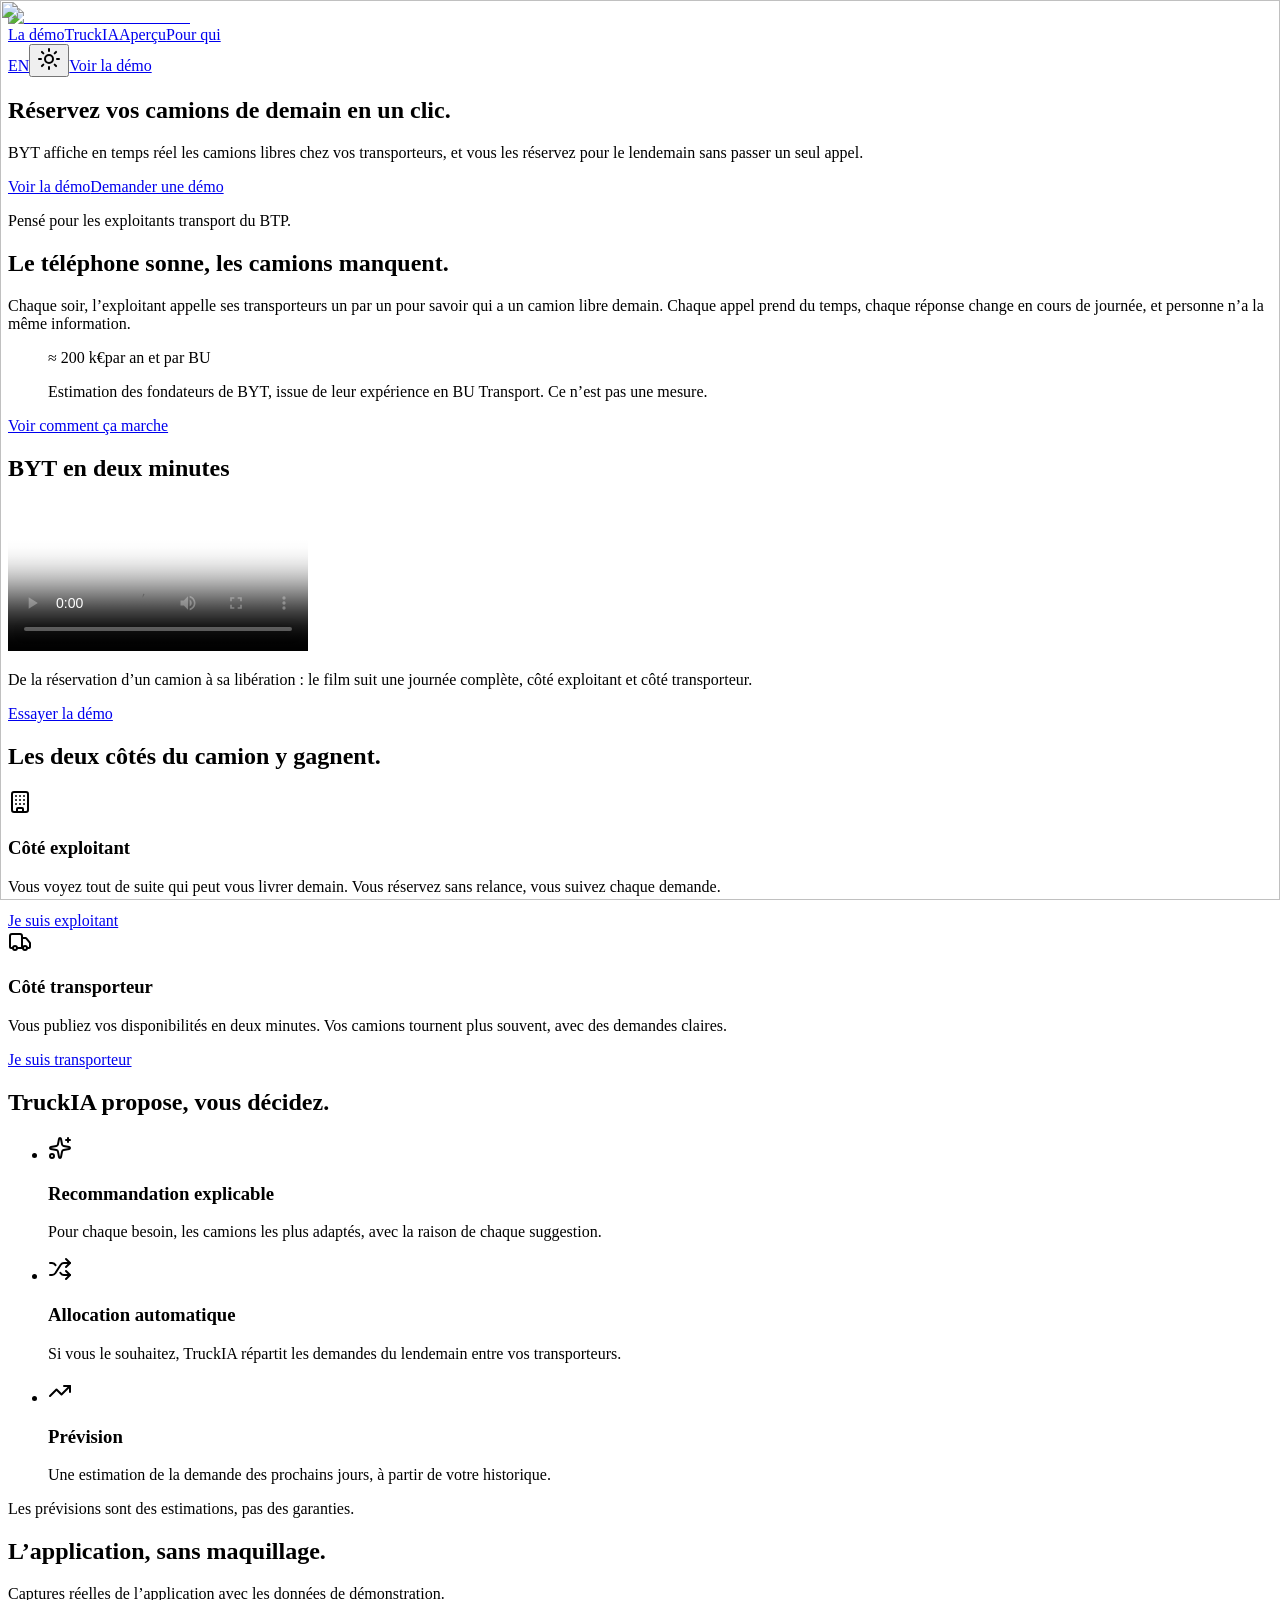
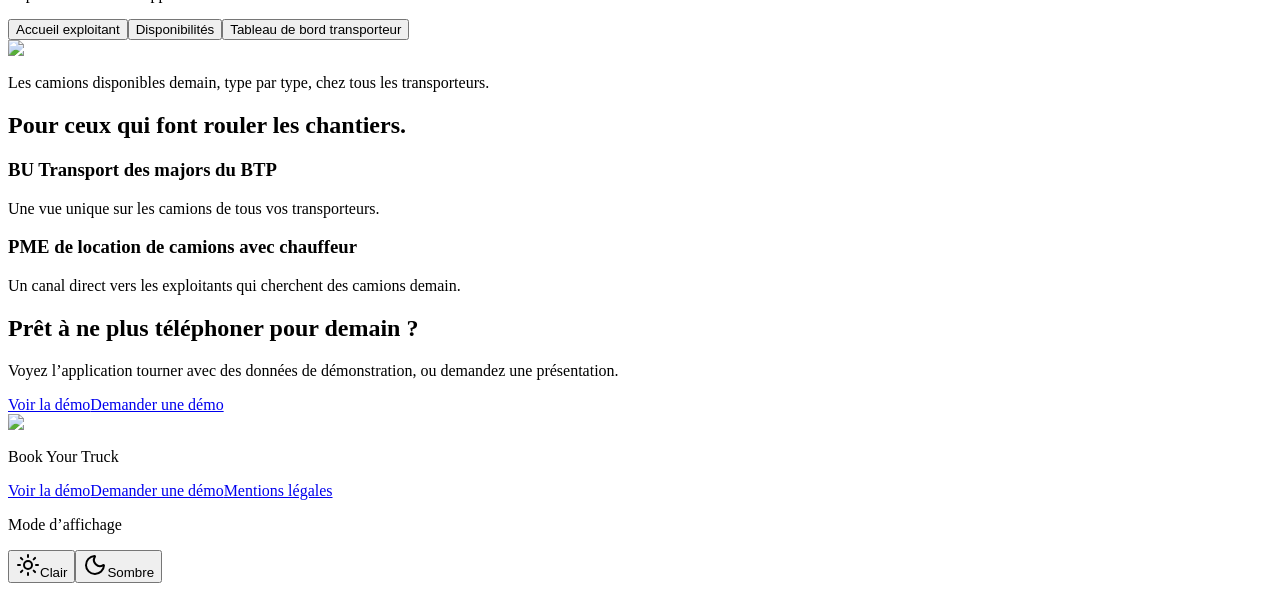
==== commit 78f29a71: "English film re-voiced (Leo on Seed Audio, no accent); demo links to the new V1 address Co-Authored-" ====
--- a/index.html
+++ b/index.html
@@ -1 +1 @@
-<!DOCTYPE html><html lang="fr" data-mode="dark" class="h-full antialiased MpTRBq_variable IlAYiW_variable tRXyLG_variable"><head><meta charSet="utf-8"/><meta name="viewport" content="width=device-width, initial-scale=1"/><link rel="stylesheet" href="/byt-landing/_next/static/chunks/2eouo8487dojg.css" data-precedence="next"/><link rel="stylesheet" href="/byt-landing/_next/static/chunks/0fxso6ekx2r6h.css" data-precedence="next"/><link rel="preload" as="script" fetchPriority="low" href="/byt-landing/_next/static/chunks/0o_iu04f6t0e7.js"/><script src="/byt-landing/_next/static/chunks/388g_mfn7ei28.js" async=""></script><script src="/byt-landing/_next/static/chunks/3hhvkmrxpr4rk.js" async=""></script><script src="/byt-landing/_next/static/chunks/25eh1px94h3n4.js" async=""></script><script src="/byt-landing/_next/static/chunks/turbopack-2rbhx_dps5cdj.js" async=""></script><script src="/byt-landing/_next/static/chunks/114zm1wj721ag.js" async=""></script><script src="/byt-landing/_next/static/chunks/167si0jmchx4j.js" async=""></script><script src="/byt-landing/_next/static/chunks/0wx6oqsn-_qvh.js" async=""></script><script src="/byt-landing/_next/static/chunks/1ptejjxzalk4x.js" async=""></script><script src="/byt-landing/_next/static/chunks/2x9ppv_f2jttq.js" async=""></script><script src="/byt-landing/_next/static/chunks/319exy_fspd3y.js" async=""></script><script src="/byt-landing/_next/static/chunks/37pzagzlcwzrl.js" async=""></script><script src="/byt-landing/_next/static/chunks/0yb3batxuyodr.js" async=""></script><script src="/byt-landing/_next/static/chunks/00i9_vu5y_h8j.js" async=""></script><title>BYT, réservez vos camions de demain en un clic</title><meta name="description" content="BYT affiche en temps réel les camions libres chez vos transporteurs, et vous les réservez pour le lendemain sans passer un seul appel."/><meta property="og:title" content="BYT, réservez vos camions de demain en un clic"/><meta property="og:description" content="BYT affiche en temps réel les camions libres chez vos transporteurs, et vous les réservez pour le lendemain sans passer un seul appel."/><meta property="og:locale" content="fr_FR"/><meta property="og:image" content="https://weaven-labs.github.io/byt-landing/brand/chantier/landing/hero.jpg"/><meta property="og:image:width" content="2400"/><meta property="og:image:height" content="1357"/><meta property="og:image:alt" content="Benne 8x4 sur fond jaune"/><meta property="og:type" content="website"/><meta name="twitter:card" content="summary_large_image"/><meta name="twitter:title" content="BYT, réservez vos camions de demain en un clic"/><meta name="twitter:description" content="BYT affiche en temps réel les camions libres chez vos transporteurs, et vous les réservez pour le lendemain sans passer un seul appel."/><meta name="twitter:image" content="https://weaven-labs.github.io/byt-landing/brand/chantier/landing/hero.jpg"/><meta name="twitter:image:alt" content="Benne 8x4 sur fond jaune"/><meta name="twitter:image:width" content="2400"/><meta name="twitter:image:height" content="1357"/><link rel="icon" href="/byt-landing/favicon.ico?favicon.117ezoe8m31dk.ico" sizes="48x48" type="image/x-icon"/><meta name="next-size-adjust" content=""/><script src="/byt-landing/_next/static/chunks/0cz1d0mv5g_q7.js" noModule=""></script></head><body class="flex min-h-full flex-col"><div hidden=""><!--$--><!--/$--></div><header class="sticky top-0 z-40 border-b bg-background/85 backdrop-blur-md"><div class="mx-auto w-full max-w-7xl px-4 sm:px-6 lg:px-10 flex h-16 items-center justify-between gap-3"><a aria-label="BYT, accueil" class="shrink-0" href="/byt-landing/"><img alt="BYT — Book Your Truck" data-slot="logo" width="113" height="34" decoding="async" data-nimg="1" class="block max-w-none shrink-0 select-none" style="color:transparent" src="/byt-landing/brand/chantier/logo-inverse.svg"/></a><nav aria-label="Sections" class="hidden items-center gap-6 lg:flex"><a href="#demo" class="text-sm text-muted-foreground hover:text-foreground focus-visible:text-foreground">La démo</a><a href="#truckia" class="text-sm text-muted-foreground hover:text-foreground focus-visible:text-foreground">TruckIA</a><a href="#apercu" class="text-sm text-muted-foreground hover:text-foreground focus-visible:text-foreground">Aperçu</a><a href="#pour-qui" class="text-sm text-muted-foreground hover:text-foreground focus-visible:text-foreground">Pour qui</a></nav><div class="flex items-center gap-2"><a hrefLang="en" aria-label="English version" title="English version" data-slot="button" data-variant="ghost" data-size="default" class="group/button inline-flex shrink-0 items-center justify-center rounded-md border bg-clip-padding font-(family-name:--button-font) tracking-(--button-tracking) whitespace-nowrap [text-transform:var(--button-transform)] transition-all outline-none select-none focus-visible:border-ring focus-visible:ring-3 focus-visible:ring-ring/50 active:not-aria-[haspopup]:translate-(--button-press) active:not-aria-[haspopup]:shadow-none disabled:pointer-events-none disabled:opacity-50 aria-invalid:border-destructive aria-invalid:ring-3 aria-invalid:ring-destructive/20 dark:aria-invalid:border-destructive/50 dark:aria-invalid:ring-destructive/40 [&amp;_svg]:pointer-events-none [&amp;_svg]:shrink-0 [&amp;_svg:not([class*=&#x27;size-&#x27;])]:size-4 border-transparent hover:bg-muted hover:text-foreground aria-expanded:bg-muted aria-expanded:text-foreground dark:hover:bg-muted/50 h-9 gap-1.5 in-data-[slot=button-group]:rounded-md has-data-[icon=inline-end]:pr-2 has-data-[icon=inline-start]:pl-2 px-2 text-sm font-semibold" href="/byt-landing/en/">EN</a><button data-slot="button" data-variant="ghost" data-size="default" class="group/button inline-flex shrink-0 items-center justify-center rounded-md border bg-clip-padding font-(family-name:--button-font) text-(length:--button-text) font-(--button-weight) tracking-(--button-tracking) whitespace-nowrap [text-transform:var(--button-transform)] transition-all outline-none select-none focus-visible:border-ring focus-visible:ring-3 focus-visible:ring-ring/50 active:not-aria-[haspopup]:translate-(--button-press) active:not-aria-[haspopup]:shadow-none disabled:pointer-events-none disabled:opacity-50 aria-invalid:border-destructive aria-invalid:ring-3 aria-invalid:ring-destructive/20 dark:aria-invalid:border-destructive/50 dark:aria-invalid:ring-destructive/40 [&amp;_svg]:pointer-events-none [&amp;_svg]:shrink-0 [&amp;_svg:not([class*=&#x27;size-&#x27;])]:size-4 border-transparent hover:bg-muted hover:text-foreground aria-expanded:bg-muted aria-expanded:text-foreground dark:hover:bg-muted/50 h-9 in-data-[slot=button-group]:rounded-md has-data-[icon=inline-end]:pr-2 has-data-[icon=inline-start]:pl-2 gap-1.5 px-2" aria-label="Passer en mode clair" title="Mode clair"><svg xmlns="http://www.w3.org/2000/svg" width="24" height="24" viewBox="0 0 24 24" fill="none" stroke="currentColor" stroke-width="2" stroke-linecap="round" stroke-linejoin="round" class="lucide lucide-sun size-5" aria-hidden="true"><circle cx="12" cy="12" r="4"></circle><path d="M12 2v2"></path><path d="M12 20v2"></path><path d="m4.93 4.93 1.41 1.41"></path><path d="m17.66 17.66 1.41 1.41"></path><path d="M2 12h2"></path><path d="M20 12h2"></path><path d="m6.34 17.66-1.41 1.41"></path><path d="m19.07 4.93-1.41 1.41"></path></svg></button><a data-slot="button" data-variant="default" data-size="default" class="group/button shrink-0 items-center justify-center rounded-md border border-(color:--button-border) bg-clip-padding font-(family-name:--button-font) text-(length:--button-text) font-(--button-weight) tracking-(--button-tracking) whitespace-nowrap [text-transform:var(--button-transform)] transition-all outline-none select-none focus-visible:border-ring focus-visible:ring-3 focus-visible:ring-ring/50 active:not-aria-[haspopup]:translate-(--button-press) active:not-aria-[haspopup]:shadow-none disabled:pointer-events-none disabled:opacity-50 aria-invalid:border-destructive aria-invalid:ring-3 aria-invalid:ring-destructive/20 dark:aria-invalid:border-destructive/50 dark:aria-invalid:ring-destructive/40 [&amp;_svg]:pointer-events-none [&amp;_svg]:shrink-0 [&amp;_svg:not([class*=&#x27;size-&#x27;])]:size-4 bg-primary text-primary-foreground hover:bg-primary/85 h-9 gap-1.5 px-2.5 in-data-[slot=button-group]:rounded-md has-data-[icon=inline-end]:pr-2 has-data-[icon=inline-start]:pl-2 hidden sm:inline-flex" href="https://order-exceed-fate-fcc.trycloudflare.com/connexion">Voir la démo</a></div></div></header><main><section aria-labelledby="titre-hero" class="landing-hero"><div class="landing-hero__media"><div aria-hidden="true" class="absolute inset-0 overflow-hidden"><img alt="" decoding="async" data-nimg="fill" class="object-cover object-[100%_58%]" style="position:absolute;height:100%;width:100%;left:0;top:0;right:0;bottom:0;color:transparent" src="/byt-landing/brand/chantier/landing/hero-poster.jpg"/></div></div><div class="mx-auto w-full max-w-7xl px-4 sm:px-6 lg:px-10 landing-hero__body"><h1 id="titre-hero" class="landing-hero__title"><span><span class="landing-hero__word" style="--i:0">Réservez</span> </span><span><span class="landing-hero__word" style="--i:1">vos</span> </span><span><span class="landing-hero__word" style="--i:2">camions</span> </span><span><span class="landing-hero__word" style="--i:3">de</span> </span><span><span class="landing-hero__word" style="--i:4">demain</span> </span><span><span class="landing-hero__word" style="--i:5">en</span> </span><span><span class="landing-hero__word" style="--i:6">un</span> </span><span><span class="landing-hero__word" style="--i:7">clic.</span> </span></h1><p class="landing-hero__lead mt-6 text-lg leading-relaxed sm:text-xl">BYT affiche en temps réel les camions libres chez vos transporteurs, et vous les réservez pour le lendemain sans passer un seul appel.</p><div class="mt-8 flex flex-wrap gap-3"><a data-slot="button" data-variant="default" data-size="lg" class="group/button inline-flex shrink-0 items-center justify-center rounded-md border border-(color:--button-border) bg-clip-padding font-(family-name:--button-font) font-(--button-weight) tracking-(--button-tracking) whitespace-nowrap [text-transform:var(--button-transform)] transition-all outline-none select-none focus-visible:border-ring focus-visible:ring-3 focus-visible:ring-ring/50 active:not-aria-[haspopup]:translate-(--button-press) active:not-aria-[haspopup]:shadow-none disabled:pointer-events-none disabled:opacity-50 aria-invalid:border-destructive aria-invalid:ring-3 aria-invalid:ring-destructive/20 dark:aria-invalid:border-destructive/50 dark:aria-invalid:ring-destructive/40 [&amp;_svg]:pointer-events-none [&amp;_svg]:shrink-0 [&amp;_svg:not([class*=&#x27;size-&#x27;])]:size-4 bg-primary text-primary-foreground hover:bg-primary/85 gap-1.5 has-data-[icon=inline-end]:pr-2 has-data-[icon=inline-start]:pl-2 h-12 px-6 text-base dark:bg-brand-foreground dark:text-brand dark:hover:bg-brand-foreground/85" href="https://order-exceed-fate-fcc.trycloudflare.com/connexion">Voir la démo</a><a data-slot="button" data-variant="outline" data-size="lg" class="group/button inline-flex shrink-0 items-center justify-center rounded-md border bg-clip-padding font-(family-name:--button-font) font-(--button-weight) tracking-(--button-tracking) whitespace-nowrap [text-transform:var(--button-transform)] transition-all outline-none select-none focus-visible:border-ring focus-visible:ring-3 focus-visible:ring-ring/50 active:not-aria-[haspopup]:translate-(--button-press) active:not-aria-[haspopup]:shadow-none disabled:pointer-events-none disabled:opacity-50 aria-invalid:border-destructive aria-invalid:ring-3 aria-invalid:ring-destructive/20 dark:aria-invalid:border-destructive/50 dark:aria-invalid:ring-destructive/40 [&amp;_svg]:pointer-events-none [&amp;_svg]:shrink-0 [&amp;_svg:not([class*=&#x27;size-&#x27;])]:size-4 border-border shadow-(--button-shadow) hover:bg-accent hover:text-accent-foreground aria-expanded:bg-muted aria-expanded:text-foreground gap-1.5 has-data-[icon=inline-end]:pr-2 has-data-[icon=inline-start]:pl-2 h-12 bg-card px-6 text-base text-card-foreground dark:border-brand-foreground dark:bg-transparent dark:text-brand-foreground" href="https://order-exceed-fate-fcc.trycloudflare.com/demo">Demander une démo</a></div><p class="landing-hero__note mt-6 text-sm">Pensé pour les exploitants transport du BTP.</p></div></section><section id="probleme" aria-labelledby="titre-probleme" class="relative scroll-mt-16 py-20 sm:py-28"><div class="mx-auto w-full max-w-7xl px-4 sm:px-6 lg:px-10 grid items-center gap-12 lg:grid-cols-2 lg:gap-20"><div><h2 id="titre-probleme" class="landing-title max-w-[16ch]">Le téléphone sonne, les camions manquent.</h2><p class="mt-6 max-w-[56ch] text-base leading-relaxed text-muted-foreground sm:text-lg">Chaque soir, l’exploitant appelle ses transporteurs un par un pour savoir qui a un camion libre demain. Chaque appel prend du temps, chaque réponse change en cours de journée, et personne n’a la même information.</p><figure class="mt-10 border-l-4 border-brand pl-5"><p class="numeric text-5xl sm:text-6xl">≈ <span class="figures">200</span> k€<span class="mt-1 block text-2xl text-muted-foreground sm:mt-0 sm:ml-2 sm:inline sm:text-3xl">par an et par BU</span></p><figcaption class="mt-3 max-w-[48ch] text-sm leading-relaxed text-muted-foreground">Estimation des fondateurs de BYT, issue de leur expérience en BU Transport. Ce n’est pas une mesure.</figcaption></figure><p class="mt-8 text-sm"><a href="#demo" class="underline underline-offset-4 hover:text-primary">Voir comment ça marche</a></p></div><div style="clip-path:inset(0 100% 0 0)"><div class="relative overflow-hidden rounded-lg border bg-muted shadow-[8px_8px_0_0_var(--foreground)] aspect-[4/3]"><img alt="" loading="lazy" decoding="async" data-nimg="fill" class="object-cover" style="position:absolute;height:100%;width:100%;left:0;top:0;right:0;bottom:0;color:transparent" src="/byt-landing/brand/chantier/landing/section-3.jpg"/></div></div></div></section><section id="demo" aria-labelledby="titre-demo" class="relative scroll-mt-16 py-20 sm:py-28 bg-muted/50"><div class="mx-auto w-full max-w-7xl px-4 sm:px-6 lg:px-10"><h2 id="titre-demo" class="landing-title max-w-[18ch]">BYT en deux minutes</h2><div class="relative overflow-hidden rounded-lg bg-muted shadow-[8px_8px_0_0_var(--foreground)] mt-10 border-2 lg:mt-14"><video class="block aspect-video w-full bg-black" controls="" preload="metadata" playsInline="" poster="/byt-landing/landing/byt-demo-poster.jpg"><source src="/byt-landing/landing/byt-demo.mp4" type="video/mp4"/></video></div><div class="mt-8 flex flex-col gap-4 sm:flex-row sm:items-center sm:justify-between"><p class="max-w-[60ch] text-base leading-relaxed text-muted-foreground sm:text-lg">De la réservation d’un camion à sa libération : le film suit une journée complète, côté exploitant et côté transporteur.</p><a data-slot="button" data-variant="default" data-size="lg" class="group/button inline-flex items-center justify-center rounded-md border border-(color:--button-border) bg-clip-padding font-(family-name:--button-font) font-(--button-weight) tracking-(--button-tracking) whitespace-nowrap [text-transform:var(--button-transform)] transition-all outline-none select-none focus-visible:border-ring focus-visible:ring-3 focus-visible:ring-ring/50 active:not-aria-[haspopup]:translate-(--button-press) active:not-aria-[haspopup]:shadow-none disabled:pointer-events-none disabled:opacity-50 aria-invalid:border-destructive aria-invalid:ring-3 aria-invalid:ring-destructive/20 dark:aria-invalid:border-destructive/50 dark:aria-invalid:ring-destructive/40 [&amp;_svg]:pointer-events-none [&amp;_svg]:shrink-0 [&amp;_svg:not([class*=&#x27;size-&#x27;])]:size-4 bg-primary text-primary-foreground hover:bg-primary/85 gap-1.5 has-data-[icon=inline-end]:pr-2 has-data-[icon=inline-start]:pl-2 h-12 shrink-0 px-6 text-base" href="https://order-exceed-fate-fcc.trycloudflare.com/connexion">Essayer la démo</a></div></div></section><section id="deux-cotes" aria-labelledby="titre-deux-cotes" class="relative scroll-mt-16 py-20 sm:py-28"><div class="mx-auto w-full max-w-7xl px-4 sm:px-6 lg:px-10"><h2 id="titre-deux-cotes" class="landing-title max-w-[20ch]">Les deux côtés du camion y gagnent.</h2><div class="mt-10" style="clip-path:inset(0 100% 0 0)"><div class="relative overflow-hidden rounded-lg border bg-muted shadow-[8px_8px_0_0_var(--foreground)] aspect-[16/8] sm:aspect-[16/6]"><img alt="" loading="lazy" decoding="async" data-nimg="fill" class="object-cover object-[50%_60%]" style="position:absolute;height:100%;width:100%;left:0;top:0;right:0;bottom:0;color:transparent" src="/byt-landing/brand/chantier/landing/section-2.jpg"/></div></div><div class="mt-10 grid gap-6 md:grid-cols-2"><article class="flex flex-col items-start gap-4 rounded-lg border bg-card p-6 sm:p-8"><svg xmlns="http://www.w3.org/2000/svg" width="24" height="24" viewBox="0 0 24 24" fill="none" stroke="currentColor" stroke-width="2" stroke-linecap="round" stroke-linejoin="round" class="lucide lucide-building size-8 [stroke-width:1.75] text-foreground" aria-hidden="true"><path d="M12 10h.01"></path><path d="M12 14h.01"></path><path d="M12 6h.01"></path><path d="M16 10h.01"></path><path d="M16 14h.01"></path><path d="M16 6h.01"></path><path d="M8 10h.01"></path><path d="M8 14h.01"></path><path d="M8 6h.01"></path><path d="M9 22v-3a1 1 0 0 1 1-1h4a1 1 0 0 1 1 1v3"></path><rect x="4" y="2" width="16" height="20" rx="2"></rect></svg><h3 class="text-2xl">Côté exploitant</h3><p class="max-w-[44ch] text-base leading-relaxed text-muted-foreground">Vous voyez tout de suite qui peut vous livrer demain. Vous réservez sans relance, vous suivez chaque demande.</p><a data-slot="button" data-variant="outline" data-size="default" class="group/button inline-flex shrink-0 items-center justify-center rounded-md border bg-clip-padding font-(family-name:--button-font) text-(length:--button-text) font-(--button-weight) tracking-(--button-tracking) whitespace-nowrap [text-transform:var(--button-transform)] transition-all outline-none select-none focus-visible:border-ring focus-visible:ring-3 focus-visible:ring-ring/50 active:not-aria-[haspopup]:translate-(--button-press) active:not-aria-[haspopup]:shadow-none disabled:pointer-events-none disabled:opacity-50 aria-invalid:border-destructive aria-invalid:ring-3 aria-invalid:ring-destructive/20 dark:aria-invalid:border-destructive/50 dark:aria-invalid:ring-destructive/40 [&amp;_svg]:pointer-events-none [&amp;_svg]:shrink-0 [&amp;_svg:not([class*=&#x27;size-&#x27;])]:size-4 border-border bg-card shadow-(--button-shadow) hover:bg-accent hover:text-accent-foreground aria-expanded:bg-muted aria-expanded:text-foreground dark:border-input h-9 gap-1.5 px-2.5 in-data-[slot=button-group]:rounded-md has-data-[icon=inline-end]:pr-2 has-data-[icon=inline-start]:pl-2 mt-2" href="https://order-exceed-fate-fcc.trycloudflare.com/connexion">Je suis exploitant</a></article><article class="flex flex-col items-start gap-4 rounded-lg border bg-card p-6 sm:p-8"><svg xmlns="http://www.w3.org/2000/svg" width="24" height="24" viewBox="0 0 24 24" fill="none" stroke="currentColor" stroke-width="2" stroke-linecap="round" stroke-linejoin="round" class="lucide lucide-truck size-8 [stroke-width:1.75] text-foreground" aria-hidden="true"><path d="M14 18V6a2 2 0 0 0-2-2H4a2 2 0 0 0-2 2v11a1 1 0 0 0 1 1h2"></path><path d="M15 18H9"></path><path d="M19 18h2a1 1 0 0 0 1-1v-3.65a1 1 0 0 0-.22-.624l-3.48-4.35A1 1 0 0 0 17.52 8H14"></path><circle cx="17" cy="18" r="2"></circle><circle cx="7" cy="18" r="2"></circle></svg><h3 class="text-2xl">Côté transporteur</h3><p class="max-w-[44ch] text-base leading-relaxed text-muted-foreground">Vous publiez vos disponibilités en deux minutes. Vos camions tournent plus souvent, avec des demandes claires.</p><a data-slot="button" data-variant="outline" data-size="default" class="group/button inline-flex shrink-0 items-center justify-center rounded-md border bg-clip-padding font-(family-name:--button-font) text-(length:--button-text) font-(--button-weight) tracking-(--button-tracking) whitespace-nowrap [text-transform:var(--button-transform)] transition-all outline-none select-none focus-visible:border-ring focus-visible:ring-3 focus-visible:ring-ring/50 active:not-aria-[haspopup]:translate-(--button-press) active:not-aria-[haspopup]:shadow-none disabled:pointer-events-none disabled:opacity-50 aria-invalid:border-destructive aria-invalid:ring-3 aria-invalid:ring-destructive/20 dark:aria-invalid:border-destructive/50 dark:aria-invalid:ring-destructive/40 [&amp;_svg]:pointer-events-none [&amp;_svg]:shrink-0 [&amp;_svg:not([class*=&#x27;size-&#x27;])]:size-4 border-border bg-card shadow-(--button-shadow) hover:bg-accent hover:text-accent-foreground aria-expanded:bg-muted aria-expanded:text-foreground dark:border-input h-9 gap-1.5 px-2.5 in-data-[slot=button-group]:rounded-md has-data-[icon=inline-end]:pr-2 has-data-[icon=inline-start]:pl-2 mt-2" href="https://order-exceed-fate-fcc.trycloudflare.com/connexion">Je suis transporteur</a></article></div></div></section><section id="truckia" aria-labelledby="titre-truckia" class="relative scroll-mt-16 py-20 sm:py-28 bg-muted/50"><div class="mx-auto w-full max-w-7xl px-4 sm:px-6 lg:px-10 grid items-center gap-12 lg:grid-cols-[1.1fr_1fr] lg:gap-20"><div class="order-2 lg:order-1" style="clip-path:inset(0 100% 0 0)"><div class="relative overflow-hidden rounded-lg border bg-muted shadow-[8px_8px_0_0_var(--foreground)] aspect-[16/10]"><img alt="" loading="lazy" decoding="async" data-nimg="fill" class="object-cover" style="position:absolute;height:100%;width:100%;left:0;top:0;right:0;bottom:0;color:transparent" src="/byt-landing/brand/chantier/landing/section-4.jpg"/></div></div><div class="order-1 lg:order-2"><h2 id="titre-truckia" class="landing-title max-w-[16ch]">TruckIA propose, vous décidez.</h2><ul class="mt-8 space-y-6"><li class="flex gap-4"><span class="mt-1 grid size-10 shrink-0 place-items-center rounded-md bg-truckia/15 text-truckia"><svg xmlns="http://www.w3.org/2000/svg" width="24" height="24" viewBox="0 0 24 24" fill="none" stroke="currentColor" stroke-width="2" stroke-linecap="round" stroke-linejoin="round" class="lucide lucide-sparkles lucide-stars size-5" aria-hidden="true"><path d="M11.017 2.814a1 1 0 0 1 1.966 0l1.051 5.558a2 2 0 0 0 1.594 1.594l5.558 1.051a1 1 0 0 1 0 1.966l-5.558 1.051a2 2 0 0 0-1.594 1.594l-1.051 5.558a1 1 0 0 1-1.966 0l-1.051-5.558a2 2 0 0 0-1.594-1.594l-5.558-1.051a1 1 0 0 1 0-1.966l5.558-1.051a2 2 0 0 0 1.594-1.594z"></path><path d="M20 2v4"></path><path d="M22 4h-4"></path><circle cx="4" cy="20" r="2"></circle></svg></span><div><h3 class="text-xl">Recommandation explicable</h3><p class="mt-1 max-w-[44ch] text-base leading-relaxed text-muted-foreground">Pour chaque besoin, les camions les plus adaptés, avec la raison de chaque suggestion.</p></div></li><li class="flex gap-4"><span class="mt-1 grid size-10 shrink-0 place-items-center rounded-md bg-truckia/15 text-truckia"><svg xmlns="http://www.w3.org/2000/svg" width="24" height="24" viewBox="0 0 24 24" fill="none" stroke="currentColor" stroke-width="2" stroke-linecap="round" stroke-linejoin="round" class="lucide lucide-shuffle size-5" aria-hidden="true"><path d="m18 14 4 4-4 4"></path><path d="m18 2 4 4-4 4"></path><path d="M2 18h1.973a4 4 0 0 0 3.3-1.7l5.454-8.6a4 4 0 0 1 3.3-1.7H22"></path><path d="M2 6h1.972a4 4 0 0 1 3.6 2.2"></path><path d="M22 18h-6.041a4 4 0 0 1-3.3-1.8l-.359-.45"></path></svg></span><div><h3 class="text-xl">Allocation automatique</h3><p class="mt-1 max-w-[44ch] text-base leading-relaxed text-muted-foreground">Si vous le souhaitez, TruckIA répartit les demandes du lendemain entre vos transporteurs.</p></div></li><li class="flex gap-4"><span class="mt-1 grid size-10 shrink-0 place-items-center rounded-md bg-truckia/15 text-truckia"><svg xmlns="http://www.w3.org/2000/svg" width="24" height="24" viewBox="0 0 24 24" fill="none" stroke="currentColor" stroke-width="2" stroke-linecap="round" stroke-linejoin="round" class="lucide lucide-trending-up size-5" aria-hidden="true"><path d="M16 7h6v6"></path><path d="m22 7-8.5 8.5-5-5L2 17"></path></svg></span><div><h3 class="text-xl">Prévision</h3><p class="mt-1 max-w-[44ch] text-base leading-relaxed text-muted-foreground">Une estimation de la demande des prochains jours, à partir de votre historique.</p></div></li></ul><p class="mt-8 text-sm text-muted-foreground">Les prévisions sont des estimations, pas des garanties.</p></div></div></section><section id="apercu" aria-labelledby="titre-apercu" class="relative scroll-mt-16 py-20 sm:py-28"><div class="mx-auto w-full max-w-7xl px-4 sm:px-6 lg:px-10"><h2 id="titre-apercu" class="landing-title max-w-[18ch]">L’application, sans maquillage.</h2><p class="mt-5 max-w-[56ch] text-base leading-relaxed text-muted-foreground sm:text-lg">Captures réelles de l’application avec les données de démonstration.</p><div role="tablist" aria-label="Écrans de l’application" class="mt-8 flex flex-wrap gap-2"><button type="button" role="tab" id="_R_39brb_-tab-0" aria-selected="true" aria-controls="_R_39brb_-panel" class="h-10 rounded-md border px-4 text-sm outline-none focus-visible:ring-3 focus-visible:ring-focus-halo bg-primary text-primary-foreground">Accueil exploitant</button><button type="button" role="tab" id="_R_39brb_-tab-1" aria-selected="false" aria-controls="_R_39brb_-panel" class="h-10 rounded-md border px-4 text-sm outline-none focus-visible:ring-3 focus-visible:ring-focus-halo bg-card text-muted-foreground hover:text-foreground">Disponibilités</button><button type="button" role="tab" id="_R_39brb_-tab-2" aria-selected="false" aria-controls="_R_39brb_-panel" class="h-10 rounded-md border px-4 text-sm outline-none focus-visible:ring-3 focus-visible:ring-focus-halo bg-card text-muted-foreground hover:text-foreground">Tableau de bord transporteur</button></div><div role="tabpanel" id="_R_39brb_-panel" aria-labelledby="_R_39brb_-tab-0" class="mt-8"><div class="relative overflow-hidden rounded-lg border bg-muted shadow-[8px_8px_0_0_var(--foreground)] aspect-[16/9.5]"><img alt="Capture de l’application, accueil exploitant." loading="lazy" width="1440" height="900" decoding="async" data-nimg="1" class="size-full object-cover object-top" style="color:transparent" src="/byt-landing/landing/client.jpg"/></div><p class="mt-5 max-w-[64ch] text-sm text-muted-foreground">Les camions disponibles demain, type par type, chez tous les transporteurs.</p></div></div></section><section id="pour-qui" aria-labelledby="titre-pour-qui" class="relative scroll-mt-16 py-20 sm:py-28 bg-muted/50"><div class="mx-auto w-full max-w-7xl px-4 sm:px-6 lg:px-10 grid items-center gap-12 lg:grid-cols-2 lg:gap-20"><div><h2 id="titre-pour-qui" class="landing-title max-w-[18ch]">Pour ceux qui font rouler les chantiers.</h2><div class="mt-8 space-y-4"><article class="rounded-lg border bg-card p-6"><h3 class="text-xl">BU Transport des majors du BTP</h3><p class="mt-2 text-base leading-relaxed text-muted-foreground">Une vue unique sur les camions de tous vos transporteurs.</p></article><article class="rounded-lg border bg-card p-6"><h3 class="text-xl">PME de location de camions avec chauffeur</h3><p class="mt-2 text-base leading-relaxed text-muted-foreground">Un canal direct vers les exploitants qui cherchent des camions demain.</p></article></div></div><div style="clip-path:inset(0 100% 0 0)"><div class="relative overflow-hidden rounded-lg border bg-muted shadow-[8px_8px_0_0_var(--foreground)] aspect-[4/3]"><img alt="" loading="lazy" decoding="async" data-nimg="fill" class="object-cover" style="position:absolute;height:100%;width:100%;left:0;top:0;right:0;bottom:0;color:transparent" src="/byt-landing/brand/chantier/landing/section-1.jpg"/></div></div></div></section><section aria-labelledby="titre-final" class="relative scroll-mt-16 py-20 sm:py-28 isolate overflow-hidden"><div aria-hidden="true" class="absolute inset-0 -z-10"><img alt="" loading="lazy" decoding="async" data-nimg="fill" class="object-cover" style="position:absolute;height:100%;width:100%;left:0;top:0;right:0;bottom:0;color:transparent" src="/byt-landing/brand/chantier/landing/hex-bg.jpg"/><div class="absolute inset-0 bg-background/85"></div></div><div class="mx-auto w-full max-w-7xl px-4 sm:px-6 lg:px-10 text-center"><div class="mx-auto max-w-2xl rounded-lg border bg-card/90 p-8 shadow-[8px_8px_0_0_var(--foreground)] backdrop-blur-md sm:p-12"><h2 id="titre-final" class="landing-title text-balance">Prêt à ne plus téléphoner pour demain ?</h2><p class="mx-auto mt-5 max-w-[48ch] text-base leading-relaxed text-muted-foreground sm:text-lg">Voyez l’application tourner avec des données de démonstration, ou demandez une présentation.</p><div class="mt-8 flex flex-wrap justify-center gap-3"><a data-slot="button" data-variant="default" data-size="lg" class="group/button inline-flex shrink-0 items-center justify-center rounded-md border border-(color:--button-border) bg-clip-padding font-(family-name:--button-font) font-(--button-weight) tracking-(--button-tracking) whitespace-nowrap [text-transform:var(--button-transform)] transition-all outline-none select-none focus-visible:border-ring focus-visible:ring-3 focus-visible:ring-ring/50 active:not-aria-[haspopup]:translate-(--button-press) active:not-aria-[haspopup]:shadow-none disabled:pointer-events-none disabled:opacity-50 aria-invalid:border-destructive aria-invalid:ring-3 aria-invalid:ring-destructive/20 dark:aria-invalid:border-destructive/50 dark:aria-invalid:ring-destructive/40 [&amp;_svg]:pointer-events-none [&amp;_svg]:shrink-0 [&amp;_svg:not([class*=&#x27;size-&#x27;])]:size-4 bg-primary text-primary-foreground hover:bg-primary/85 gap-1.5 has-data-[icon=inline-end]:pr-2 has-data-[icon=inline-start]:pl-2 h-12 px-6 text-base" href="https://order-exceed-fate-fcc.trycloudflare.com/connexion">Voir la démo</a><a data-slot="button" data-variant="outline" data-size="lg" class="group/button inline-flex shrink-0 items-center justify-center rounded-md border bg-clip-padding font-(family-name:--button-font) font-(--button-weight) tracking-(--button-tracking) whitespace-nowrap [text-transform:var(--button-transform)] transition-all outline-none select-none focus-visible:border-ring focus-visible:ring-3 focus-visible:ring-ring/50 active:not-aria-[haspopup]:translate-(--button-press) active:not-aria-[haspopup]:shadow-none disabled:pointer-events-none disabled:opacity-50 aria-invalid:border-destructive aria-invalid:ring-3 aria-invalid:ring-destructive/20 dark:aria-invalid:border-destructive/50 dark:aria-invalid:ring-destructive/40 [&amp;_svg]:pointer-events-none [&amp;_svg]:shrink-0 [&amp;_svg:not([class*=&#x27;size-&#x27;])]:size-4 border-border shadow-(--button-shadow) hover:bg-accent hover:text-accent-foreground aria-expanded:bg-muted aria-expanded:text-foreground dark:border-input gap-1.5 has-data-[icon=inline-end]:pr-2 has-data-[icon=inline-start]:pl-2 h-12 bg-card px-6 text-base" href="https://order-exceed-fate-fcc.trycloudflare.com/demo">Demander une démo</a></div></div></div></section></main><footer class="border-t bg-card"><div class="mx-auto w-full max-w-7xl px-4 sm:px-6 lg:px-10 flex flex-col gap-8 py-10 md:flex-row md:items-start md:justify-between"><div class="space-y-3"><img alt="BYT — Book Your Truck" data-slot="logo" loading="lazy" width="119" height="36" decoding="async" data-nimg="1" class="block max-w-none shrink-0 select-none" style="color:transparent" src="/byt-landing/brand/chantier/logo-inverse.svg"/><p class="text-sm text-muted-foreground">Book Your Truck</p></div><nav aria-label="Pied de page" class="flex flex-col gap-2 text-sm"><a class="hover:underline" href="https://order-exceed-fate-fcc.trycloudflare.com/connexion">Voir la démo</a><a class="hover:underline" href="https://order-exceed-fate-fcc.trycloudflare.com/demo">Demander une démo</a><a class="hover:underline" href="/byt-landing/mentions-legales">Mentions légales</a></nav><div><p class="mb-3 text-sm text-muted-foreground">Mode d’affichage</p><div role="radiogroup" aria-label="Mode d’affichage" class="grid w-full max-w-sm grid-cols-2 gap-1 rounded-md bg-muted p-1"><button type="button" role="radio" aria-checked="false" aria-label="Clair" class="flex h-8 items-center justify-center gap-1.5 rounded-sm text-sm font-medium outline-none focus-visible:ring-3 focus-visible:ring-focus-halo text-muted-foreground hover:text-foreground"><svg xmlns="http://www.w3.org/2000/svg" width="24" height="24" viewBox="0 0 24 24" fill="none" stroke="currentColor" stroke-width="2" stroke-linecap="round" stroke-linejoin="round" class="lucide lucide-sun size-4" aria-hidden="true"><circle cx="12" cy="12" r="4"></circle><path d="M12 2v2"></path><path d="M12 20v2"></path><path d="m4.93 4.93 1.41 1.41"></path><path d="m17.66 17.66 1.41 1.41"></path><path d="M2 12h2"></path><path d="M20 12h2"></path><path d="m6.34 17.66-1.41 1.41"></path><path d="m19.07 4.93-1.41 1.41"></path></svg>Clair</button><button type="button" role="radio" aria-checked="true" aria-label="Sombre" class="flex h-8 items-center justify-center gap-1.5 rounded-sm text-sm font-medium outline-none focus-visible:ring-3 focus-visible:ring-focus-halo bg-card text-card-foreground shadow-sm"><svg xmlns="http://www.w3.org/2000/svg" width="24" height="24" viewBox="0 0 24 24" fill="none" stroke="currentColor" stroke-width="2" stroke-linecap="round" stroke-linejoin="round" class="lucide lucide-moon size-4" aria-hidden="true"><path d="M20.985 12.486a9 9 0 1 1-9.473-9.472c.405-.022.617.46.402.803a6 6 0 0 0 8.268 8.268c.344-.215.825-.004.803.401"></path></svg>Sombre</button></div></div></div></footer><!--$--><!--/$--><section aria-label="Notifications alt+T" tabindex="-1" aria-live="polite" aria-relevant="additions text" aria-atomic="false" data-react-aria-top-layer="true"></section><script id="_R_">(globalThis["TURBOPACK"] || (globalThis["TURBOPACK"] = [])).push({"otherChunks":["static/chunks/0o_iu04f6t0e7.js","static/chunks/388g_mfn7ei28.js","static/chunks/3hhvkmrxpr4rk.js","static/chunks/25eh1px94h3n4.js"],"runtimeModuleIds":[494553]});</script><script src="/byt-landing/_next/static/chunks/0o_iu04f6t0e7.js" async=""></script><script>(self.__next_f=self.__next_f||[]).push([0])</script><script>self.__next_f.push([1,"1:\"$Sreact.fragment\"\n4:\"/byt-landing/_next/static/chunks/114zm1wj721ag.js\"\n5:\"/byt-landing/_next/static/chunks/167si0jmchx4j.js\"\n6:\"/byt-landing/_next/static/chunks/0wx6oqsn-_qvh.js\"\n7:\"/byt-landing/_next/static/chunks/1ptejjxzalk4x.js\"\n8:\"/byt-landing/_next/static/chunks/2x9ppv_f2jttq.js\"\n9:I[522016,[\"$4\",\"$5\",\"$6\",\"$7\",\"$8\"],\"\"]\na:I[283128,[\"$4\",\"$5\",\"$6\",\"$7\",\"$8\"],\"Logo\"]\nb:I[20249,[\"$4\",\"$5\",\"$6\",\"$7\",\"$8\"],\"ModeToggle\"]\n12:\"ViewportBoundary\"\n13:I[897367,[\"$4\",\"$5\"],\"$12\"]\n15:\"MetadataBoundary\"\n16:I[897367,[\"$4\",\"$5\"],\"$15\"]\n17:\"$Sreact.suspense\"\n19:\"/byt-landing/_next/static/chunks/319exy_fspd3y.js\"\n1a:I[563491,[\"$4\",\"$5\",\"$19\"],\"default\"]\n:HL[\"/byt-landing/_next/static/chunks/2eouo8487dojg.css\",\"style\"]\n:HL[\"/byt-landing/_next/static/chunks/0fxso6ekx2r6h.css\",\"style\"]\n:HL[\"/byt-landing/_next/static/media/38a15c9a0b6aa5e1.p.2l41_ldkjomdb.woff2\",\"font\",{\"crossOrigin\":\"\",\"type\":\"font/woff2\"}]\n:HL[\"/byt-landing/_next/static/media/5016fbdfc634340b-s.p.2lpos000q_nzo.woff2\",\"font\",{\"crossOrigin\":\"\",\"type\":\"font/woff2\"}]\n:HL[\"/byt-landing/_next/static/media/735f397d673a2893-s.p.3-lut242jvm36.woff2\",\"font\",{\"crossOrigin\":\"\",\"type\":\"font/woff2\"}]\n:HL[\"/byt-landing/_next/static/media/8d472e246568d62d-s.p.22ggkaf3lyu8c.woff2\",\"font\",{\"crossOrigin\":\"\",\"type\":\"font/woff2\"}]\n:HL[\"/byt-landing/_next/static/media/b5363c3b0545cfa1-s.p.0s4utfvp8prsy.woff2\",\"font\",{\"crossOrigin\":\"\",\"type\":\"font/woff2\"}]\n:HL[\"/byt-landing/_next/static/media/c52d0a8a47055bb1-s.p.2p4adm_386h58.woff2\",\"font\",{\"crossOrigin\":\"\",\"type\":\"font/woff2\"}]\n3:[[\"children\",{\"s\":\"__PAGE__\",\"d\":{\"r\":[\"$\",\"$1\",\"c\",{\"children\":[[[\"$\",\"header\",null,{\"className\":\"sticky top-0 z-40 border-b bg-background/85 backdrop-blur-md\",\"children\":[\"$\",\"div\",null,{\"className\":\"mx-auto w-full max-w-7xl px-4 sm:px-6 lg:px-10 flex h-16 items-center justify-between gap-3\",\"children\":[[\"$\",\"$L9\",null,{\"href\":\"/\",\"aria-label\":\"BYT, accueil\",\"className\":\"shrink-0\",\"children\":[\"$\",\"$La\",null,{\"height\":34,\"priority\":true}]}],[\"$\",\"nav\",null,{\"aria-label\":\"Sections\",\"className\":\"hidden items-center gap-6 lg:flex\",\"children\":[[\"$\",\"a\",\"demo\",{\"href\":\"#demo\",\"className\":\"text-sm text-muted-foreground hover:text-foreground focus-visible:text-foreground\",\"children\":\"La démo\"}],[\"$\",\"a\",\"truckia\",{\"href\":\"#truckia\",\"className\":\"text-sm text-muted-foreground hover:text-foreground focus-visible:text-foreground\",\"children\":\"TruckIA\"}],[\"$\",\"a\",\"apercu\",{\"href\":\"#apercu\",\"className\":\"text-sm text-muted-foreground hover:text-foreground focus-visible:text-foreground\",\"children\":\"Aperçu\"}],[\"$\",\"a\",\"pour-qui\",{\"href\":\"#pour-qui\",\"className\":\"text-sm text-muted-foreground hover:text-foreground focus-visible:text-foreground\",\"children\":\"Pour qui\"}]]}],[\"$\",\"div\",null,{\"className\":\"flex items-center gap-2\",\"children\":[[\"$\",\"$L9\",null,{\"href\":\"/en\",\"hrefLang\":\"en\",\"aria-label\":\"English version\",\"title\":\"English version\",\"children\":\"EN\",\"data-slot\":\"button\",\"data-variant\":\"ghost\",\"data-size\":\"default\",\"className\":\"group/button inline-flex shrink-0 items-center justify-center rounded-md border bg-clip-padding font-(family-name:--button-font) tracking-(--button-tracking) whitespace-nowrap [text-transform:var(--button-transform)] transition-all outline-none select-none focus-visible:border-ring focus-visible:ring-3 focus-visible:ring-ring/50 active:not-aria-[haspopup]:translate-(--button-press) active:not-aria-[haspopup]:shadow-none disabled:pointer-events-none disabled:opacity-50 aria-invalid:border-destructive aria-invalid:ring-3 aria-invalid:ring-destructive/20 dark:aria-invalid:border-destructive/50 dark:aria-invalid:ring-destructive/40 [\u0026_svg]:pointer-events-none [\u0026_svg]:shrink-0 [\u0026_svg:not([class*='size-'])]:size-4 border-transparent hover:bg-muted hover:text-foreground aria-expanded:bg-muted aria-expanded:text-foreground dark:hover:bg-muted/50 h-9 gap-1.5 in-data-[slot=button-group]:rounded-md has-data-[icon=inline-end]:pr-2 has-data-[icon=inline-start]:pl-2 px-2 text-sm font-semibold\",\"ref\":null}],[\"$\",\"$Lb\",null,{\"lang\":\"fr\"}],[\"$\",\"$L9\",null,{\"href\":\"https://order-exceed-fate-fcc.trycloudflare.com/connexion\",\"children\":\"Voir la démo\",\"data-slot\":\"button\",\"data-variant\":\"default\",\"data-size\":\"default\",\"className\":\"group/button shrink-0 items-center justify-center rounded-md border border-(color:--button-border) bg-clip-padding font-(family-name:--button-font) text-(length:--button-text) font-(--button-weight) tracking-(--button-tracking) whitespace-nowrap [text-transform:var(--button-transform)] transition-all outline-none select-none focus-visible:border-ring focus-visible:ring-3 focus-visible:ring-ring/50 active:not-aria-[haspopup]:translate-(--button-press) active:not-aria-[haspopup]:shadow-none disabled:pointer-events-none disabled:opacity-50 aria-invalid:border-destructive aria-invalid:ring-3 aria-invalid:ring-destructive/20 dark:aria-invalid:border-destructive/50 dark:aria-invalid:ring-destructive/40 [\u0026_svg]:pointer-events-none [\u0026_svg]:shrink-0 [\u0026_svg:not([class*='size-'])]:size-4 bg-primary text-primary-foreground hover:bg-primary/85 h-9 gap-1.5 px-2.5 in-data-[slot=button-group]:rounded-md has-data-[icon=inline-end]:pr-2 has-data-[icon=inline-start]:pl-2 hidden sm:inline-flex\",\"ref\":null}]]}]]}]}],\"$Lc\",\"$Ld\"],[\"$Le\",\"$Lf\",\"$L10\"],\"$L11\"]}],\"p\":false,\"v\":null}}]]\n0:{\"P\":null,\"c\":[\"\",\"\"],\"q\":\"\",\"i\":false,\"t\":{\"t\":{\"s\":\"\",\"h\":16,\"d\":{\"r\":[\"$\",\"$1\",\"c\",{\"children\":[[[\"$\",\"link\",\"0\",{\"rel\":\"stylesheet\",\"href\":\"/byt-landing/_next/static/chunks/2eouo8487dojg.css\",\"precedence\":\"next\",\"crossOrigin\":\"$undefined\",\"nonce\":\"$undefined\"}],[\"$\",\"link\",\"1\",{\"rel\":\"stylesheet\",\"href\":\"/byt-landing/_next/static/chunks/0fxso6ekx2r6h.css\",\"precedence\":\"next\",\"crossOrigin\":\"$undefined\",\"nonce\":\"$undefined\"}],[\"$\",\"script\",\"script-0\",{\"src\":\"/byt-landing/_next/static/chunks/114zm1wj721ag.js\",\"async\":true,\"nonce\":\"$undefined\"}],[\"$\",\"script\",\"script-1\",{\"src\":\"/byt-landing/_next/static/chunks/167si0jmchx4j.js\",\"async\":true,\"nonce\":\"$undefined\"}]],\"$L2\"]}],\"p\":false,\"v\":null},\"c\":\"$Q3\"},\"h\":{\"r\":[\"$\",\"$1\",\"h\",{\"children\":[null,[\"$\",\"$L13\",null,{\"children\":\"$L14\"}],[\"$\",\"$L16\",null,{\"children\":[[\"$\",\"div\",null,{\"hidden\":true,\"children\":[\"$\",\"$17\",null,{\"name\":\"Next.Metadata\",\"children\":\"$L18\"}]}],null]}],[\"$\",\"meta\",null,{\"name\":\"next-size-adjust\",\"content\":\"\"}]]}],\"p\":false,\"v\":null}},\"m\":\"$undefined\",\"G\":[\"$1a\",[[\"$\",\"link\",\"0\",{\"rel\":\"stylesheet\",\"href\":\"/byt-landing/_next/static/chunks/2eouo8487dojg.css\",\"precedence\":\"next\",\"crossOrigin\":\"$undefined\",\"nonce\":\"$undefined\"}],[\"$\",\"link\",\"1\",{\"rel\":\"stylesheet\",\"href\":\"/byt-landing/_next/static/chunks/0fxso6ekx2r6h.css\",\"precedence\":\"next\",\"crossOrigin\":\"$undefined\",\"nonce\":\"$undefined\"}]]],\"S\":false,\"r\":\"$undefined\",\"s\":\"$undefined\",\"a\":\"$undefined\",\"l\":\"$undefined\",\"p\":\"$undefined\",\"d\":\"$undefined\",\"b\":\"-CbKvSnZiUIiLmeUvNYOf\"}\n1b:I[169946,[\"$4\",\"$5\",\"$6\",\"$7\",\"$8\"],\"HeroMedia\"]\n25:I[897367,[\"$4\",\"$5\"],\"OutletBoundary\"]\n1c:T434,group/button inline-flex shrink-0 items-center justify-center rounded-md border bg-clip-padding font-(family-name:--button-font) font-(--button-weight) tracking-(--button-tracking) whitespace-nowrap [text-transform:var(--button-transform)] transition-all outline-none select-none focus-visible:border-ring focus-visible:ring-3 focus-visible:ring-ring/50 active:not-aria-[haspopup]:translate-(--button-press) active:not-aria-[haspopup]:shadow-none disabled:pointer-events-none disabled:opacity-50 aria-invalid:border-destructive aria-invalid:ring-3 aria-invalid:ring-destructive/20 dark:aria-invalid:border-destructive/50 dark:aria-invalid:ring-destructive/40 [\u0026_svg]:pointer-events-none [\u0026_svg]:shrink-0 [\u0026_svg:not([class*='size-'])]:size-4 border-border shadow-(--button-shadow) hover:bg-accent hover:text-accent-foreground aria-expanded:bg-muted aria-expanded:text-foreground gap-1.5 has-data-[icon=inline-end]:pr-2 has-data-[icon=inline-start]:pl-2 h-12 bg-card px-6 text-base text-card-foreground dark:border-brand-foreground dark:bg-transparent dark:text-brand-foregroundc:[\"$\",\"main\",null,{\"children\":[[\"$\",\"section\",null,{\"aria-labelledby\":\"titre-hero\",\"className\":\"landing-hero\",\"children\":[[\"$\",\"div\",null,{\"className\":\"landing-hero__media\",\"children\":[\"$\",\"$L1b\",null,{}]}],[\"$\",\"div\",null,{\"className\":\"mx-auto w-full max-w-7xl px-4 sm:px-6 lg:px-10 landing-hero__body\",\"children\":[[\"$\",\"h1\",null,{\"id\":\"titre-hero\",\"className\":\"landing-hero__title\",\"children\":[[\"$\",\"span\",\"Réservez-0\",{\"children\":[[\"$\",\"span\",null,{\"className\":\"landing-hero__word\",\"style\":{\"--i\":0},\"children\":\"Réservez\"}],\" \"]}],[\"$\",\"span\",\"vos-1\",{\"children\":[[\"$\",\"span\",null,{\"className\":\"landing-hero__word\",\"style\":{\"--i\":1},\"children\":\"vos\"}],\" \"]}],[\"$\",\"span\",\"camions-2\",{\"children\":[[\"$\",\"span\",null,{\"className\":\"landing-hero__word\",\"style\":{\"--i\":2},\"children\":\"camions\"}],\" \"]}],[\"$\",\"span\",\"de-3\",{\"children\":[[\"$\",\"span\",null,{\"className\":\"landing-hero__word\",\"style\":{\"--i\":3},\"children\":\"de\"}],\" \"]}],[\"$\",\"span\",\"demain-4\",{\"children\":[[\"$\",\"span\",null,{\"className\":\"landing-hero__word\",\"style\":{\"--i\":4},\"children\":\"demain\"}],\" \"]}],[\"$\",\"span\",\"en-5\",{\"children\":[[\"$\",\"span\",null,{\"className\":\"landing-hero__word\",\"style\":{\"--i\":5},\"children\":\"en\"}],\" \"]}],[\"$\",\"span\",\"un-6\",{\"children\":[[\"$\",\"span\",null,{\"className\":\"landing-hero__word\",\"style\":{\"--i\":6},\"children\":\"un\"}],\" \"]}],[\"$\",\"span\",\"clic.-7\",{\"children\":[[\"$\",\"span\",null,{\"className\":\"landing-hero__word\",\"style\":{\"--i\":7},\"children\":\"clic.\"}],\" \"]}]]}],[\"$\",\"p\",null,{\"className\":\"landing-hero__lead mt-6 text-lg leading-relaxed sm:text-xl\",\"children\":\"BYT affiche en temps réel les camions libres chez vos transporteurs, et vous les réservez pour le lendemain sans passer un seul appel.\"}],[\"$\",\"div\",null,{\"className\":\"mt-8 flex flex-wrap gap-3\",\"children\":[[\"$\",\"$L9\",null,{\"href\":\"https://order-exceed-fate-fcc.trycloudflare.com/connexion\",\"children\":\"Voir la démo\",\"data-slot\":\"button\",\"data-variant\":\"default\",\"data-size\":\"lg\",\"className\":\"group/button inline-flex shrink-0 items-center justify-center rounded-md border border-(color:--button-border) bg-clip-padding font-(family-name:--button-font) font-(--button-weight) tracking-(--button-tracking) whitespace-nowrap [text-transform:var(--button-transform)] transition-all outline-none select-none focus-visible:border-ring focus-visible:ring-3 focus-visible:ring-ring/50 active:not-aria-[haspopup]:translate-(--button-press) active:not-aria-[haspopup]:shadow-none disabled:pointer-events-none disabled:opacity-50 aria-invalid:border-destructive aria-invalid:ring-3 aria-invalid:ring-destructive/20 dark:aria-invalid:border-destructive/50 dark:aria-invalid:ring-destructive/40 [\u0026_svg]:pointer-events-none [\u0026_svg]:shrink-0 [\u0026_svg:not([class*='size-'])]:size-4 bg-primary text-primary-foreground hover:bg-primary/85 gap-1.5 has-data-[icon=inline-end]:pr-2 has-data-[icon=inline-start]:pl-2 h-12 px-6 text-base dark:bg-brand-foreground dark:text-brand dark:hover:bg-brand-foreground/85\",\"ref\":null}],[\"$\",\"$L9\",null,{\"href\":\"https://order-exceed-fate-fcc.trycloudflare.com/demo\",\"children\":\"Demander une démo\",\"data-slot\":\"button\",\"data-variant\":\"outline\",\"data-size\":\"lg\",\"className\":\"$1c\",\"ref\":null}]]}],\"$L1d\"]}]]}],\"$L1e\",\"$L1f\",\"$L20\",\"$L21\",\"$L22\",\"$L23\",\"$L24\"]}]\nd:[\"$\",\"footer\",null,{\"className\":\"border-t bg-card\",\"children\":[\"$\",\"div\",null,{\"className\":\"mx-auto w-full max-w-7xl px-4 sm:px-6 lg:px-10 flex flex-col gap-8 py-10 md:flex-row md:items-start md:justify-between\",\"children\":[[\"$\",\"div\",null,{\"className\":\"space-y-3\",\"children\":[[\"$\",\"$La\",null,{\"height\":36}],[\"$\",\"p\",null,{\"className\":\"text-sm text-muted-foreground\",\"children\":\"Book Your Truck\"}]]}],[\"$\",\"nav\",null,{\"aria-label\":\"Pied de page\",\"className\":\"flex flex-col gap-2 text-sm\",\"children\":[[\"$\",\"$L9\",null,{\"href\":\"https://order-exceed-fate-fcc.trycloudflare.com/connexion\",\"className\":\"hover:underline\",\"children\":\"Voir la démo\"}],[\"$\",\"$L9\",null,{\"href\":\"https://order-exceed-fate-fcc.trycloudflare.com/demo\",\"className\":\"hover:underline\",\"children\":\"Demander une démo\"}],[\"$\",\"$L9\",null,{\"href\":\"/mentions-legales\",\"className\":\"hover:underline\",\"children\":\"Mentions légales\"}]]}],[\"$\",\"div\",null,{\"children\":[[\"$\",\"p\",null,{\"className\":\"mb-3 text-sm text-muted-foreground\",\"children\":\"Mode d’affichage\"}],[\"$\",\"$Lb\",null,{\"variant\":\"inline\",\"lang\":\"fr\"}]]}]]}]}]\ne:[\"$\",\"script\",\"script-0\",{\"src\":\"/byt-landing/_next/static/chunks/0wx6oqsn-_qvh.js\",\"async\":true,\"nonce\":\"$undefined\"}]\nf:[\"$\",\"script\",\"script-1\",{\"src\":\"/byt-landing/_next/static/chunks/1ptejjxzalk4x.js\",\"async\":true,\"nonce\":\"$undefined\"}]\n10:[\"$\",\"script\",\"script-2\",{\"src\":\"/byt-landing/_next/static/chunks/2x9ppv_f2jttq.js\",\"async\":true,\"nonce\":\"$undefined\"}]\n11:[\"$\",\"$L25\",null,{\"children\":[\"$\",\"$17\",null,{\"name\":\"Next.MetadataOutlet\",\"children\":\"$@26\"}]}]\n27:I[638213,[\"$4\",\"$5\",\"$6\",\"$7\",\"$8\"],\"CountUp\"]\n28:I[166952,[\"$4\",\"$5\",\"$6\",\"$7\",\"$8\"],\"PhotoReveal\"]\n29:I[605500,[\"$4\",\"$5\",\"$6\",\"$7\",\"$8\"],\"Image\"]\n2a:I[505014,[\"$4\",\"$5\",\"$6\",\"$7\",\"$8\"],\"default\"]\n2d:I[835081,[\"$4\",\"$5\",\"$6\",\"$7\",\"$8\"],\"ProductPreview\"]\n2e:I[162346,[\"$4\",\"$5\"],\"ThemeProvider\"]\n2f:I[339756,[\"$4\",\"$5\"],\"default\"]\n30:\"/byt-landing/_next/static/chunks/37pzagzlcwzrl.js\"\n31:\"/byt-landing/_next/static/chunks/0yb3batxuyodr.js\"\n32:\"/byt-landing/_next/static/chunks/00i9_vu5y_h8j.js\"\n33:I[758298,[\"$4\",\"$5\",\"$30\",\"$8\",\"$31\",\"$32\"],\"default\"]\n34:I[837457,[\"$4\",\"$5\"],\"default\"]\n1d:[\"$\",\"p\",null,{\"className\":\"landing-hero__note mt-6 text-sm\",\"children\":\"Pensé pour les exploitants transport du BTP.\"}]\n1e:[\"$\",\"section\",null,{\"id\":\"probleme\",\"aria-labelledby\":\"titre-probleme\",\"className\":\"relative scroll-mt-16 py-20 sm:py-28\",\"children\":[\"$\",\"div\",null,{\"className\":\"mx-auto w-full max-w-7xl px-4 sm:px-6 lg:px-10 grid items-center gap-12 lg:grid-cols-2 lg:gap-20\",\"children\":[[\"$\",\"div\",null,{\"children\":[[\"$\",\"h2\",null,{\"id\":\"titre-probleme\",\"className\":\"landing-title max-w-[16ch]\",\"children\":\"Le téléphone sonne, les camions manquent.\"}],[\"$\",\"p\",null,{\"className\":\"mt-6 max-w-[56ch] text-base leading-relaxed text-muted-foreground sm:text-lg\",\"children\":\"Chaque soir, l’exploitant appelle ses transporteurs un par un pour savoir qui a un camion libre demain. Chaque appel prend du temps, chaque réponse change en cours de journée, et personne n’a la même information.\"}],[\"$\",\"figure\",null,{\"className\":\"mt-10 border-l-4 border-brand pl-5\",\"children\":[[\"$\",\"p\",null,{\"className\":\"numeric text-5xl sm:text-6xl\",\"children\":[\"≈ \",[\"$\",\"$L27\",null,{\"to\":200}],\" k€\",[\"$\",\"span\",null,{\"className\":\"mt-1 block text-2xl text-muted-foreground sm:mt-0 sm:ml-2 sm:inline sm:text-3xl\",\"children\":\"par an et par BU\"}]]}],[\"$\",\"figcaption\",null,{\"className\":\"mt-3 max-w-[48ch] text-sm leading-relaxed text-muted-foreground\",\"children\":\"Estimation des fondateurs de BYT, issue de leur expérience en BU Transport. Ce n’est pas une mesure.\"}]]}],[\"$\",\"p\",null,{\"className\":\"mt-8 text-sm\",\"children\":[\"$\",\"a\",null,{\"href\":\"#demo\",\"className\":\"underline underline-offset-4 hover:text-primary\",\"children\":\"Voir comment ça marche\"}]}]]}],[\"$\",\"$L28\",null,{\"children\":[\"$\",\"div\",null,{\"className\":\"relative overflow-hidden rounded-lg border bg-muted shadow-[8px_8px_0_0_var(--foreground)] aspect-[4/3]\",\"children\":[\"$\",\"$L29\",null,{\"src\":\"/byt-landing/brand/chantier/landing/section-3.jpg\",\"alt\":\"\",\"fill\":true,\"className\":\"object-cover\",\"sizes\":\"(min-width: 1024px) 560px, 100vw\"}]}]}]]}]}]\n1f:[\"$\",\"section\",null,{\"id\":\"demo\",\"aria-labelledby\":\"titre-demo\",\"className\":\"relative scroll-mt-16 py-20 sm:py-28 bg-muted/50\",\"children\":[\"$\",\"div\",null,{\"className\":\"mx-auto w-full max-w-7xl px-4 sm:px-6 lg:px-10\",\"children\":[[\"$\",\"h2\",null,{\"id\":\"titre-demo\",\"className\":\"landing-title max-w-[18ch]\",\"children\":\"BYT en deux minutes\"}],[\"$\",\"div\",null,{\"className\":\"relative overflow-hidden rounded-lg bg-muted shadow-[8px_8px_0_0_var(--foreground)] mt-10 border-2 lg:mt-14\",\"children\":[\"$\",\"video\",null,{\"className\":\"block aspect-video w-full bg-black\",\"controls\":true,\"preload\":\"metadata\",\"playsInline\":true,\"poster\":\"/byt-landing/landing/byt-demo-poster.jpg\",\"children\":[\"$\",\"source\",null,{\"src\":\"/byt-landing/landing/byt-demo.mp4\",\"type\":\"video/mp4\"}]}]}],[\"$\",\"div\",null,{\"className\":\"mt-8 flex flex-col gap-4 sm:flex-row sm:items-center sm:justify-between\",\"children\":[[\"$\",\"p\",null,{\"className\":\"max-w-[60ch] text-base leading-relaxed text-muted-foreground sm:text-lg\",\"children\":\"De la réservation d’un camion à sa libération : le film suit une journée complète, côté exploitant et côté transporteur.\"}],[\"$\",\"$L9\",null,{\"href\":\"https://order-exceed-fate-fcc.trycloudflare.com/connexion\",\"children\":\"Essayer la démo\",\"data-slot\":\"button\",\"data-variant\":\"default\",\"data-size\":\"lg\",\"className\":\"group/button inline-flex items-center justify-center rounded-md border border-(color:--button-border) bg-clip-padding font-(family-name:--button-font) font-(--button-weight) tracking-(--button-tracking) whitespace-nowrap [text-transform:var(--button-transform)] transition-all outline-none select-none focus-visible:border-ring focus-visible:ring-3 focus-visible:ring-ring/50 active:not-aria-[haspopup]:translate-(--button-press) active:not-aria-[haspopup]:shadow-none disabled:pointer-events-none disabled:opacity-50 aria-invalid:border-destructive aria-invalid:ring-3 aria-invalid:ring-destructive/20 dark:aria-invalid:border-destructive/50 dark:aria-invalid:ring-destructive/40 [\u0026_svg]:pointer-events-none [\u0026_svg]:shrink-0 [\u0026_svg:not([class*='size-'])]:size-4 bg-primary text-primary-foreground hover:bg-primary/85 gap-1.5 has-data-[icon=inline-end]:pr-2 has-data-[icon=inline-start]:pl-2 h-12 shrink-0 px-6 text-base\",\"ref\":null}]]}]]}]}]\n2b:T424,group/button inline-flex shrink-0 items-center justify-center rounded-md border bg-clip-padding font-(family-name:--button-font) text-(length:--button-text) font-(--button-weight) tracking-(--button-tracking) whitespace-nowrap [text-transform:var(--button-transform)] transition-all outline-none select-none focus-visible:border-ring focus-visible:ring-3 focus-visible:ring-ring/50 active:not-aria-[haspopup]:translate-(--button-press) active:not-aria-[haspopup]:shadow-none disabled:pointer-events-none disabled:opacity-50 aria-invalid:border-destructive aria-invalid:ring-3 aria-invalid:ring-destructive/20 dark:aria-invalid:border-destructive/50 dark:aria-invalid:ring-destructive/40 [\u0026_svg]:pointer-events-none [\u0026_svg]:shrink-0 [\u0026_svg:not([class*='size-'])]:size-4 border-border bg-card shadow-(--button-shadow) hover:bg-accent hover:text-accent-foreground aria-expanded:bg-muted aria-expanded:text-foreground dark:border-input h-9 gap-1.5 px-2.5 in-data-[slot=button-group]:rounded-md has-data-[icon=inline-end]:pr-2 has-data-[icon=inline-start]:pl-2 mt-220:[\"$\",\"section\",null,{\"id\":\"deux-cotes\",\"aria-labelledby\":\"titre-deux-cotes\",\"className\":\"relative scroll-mt-16 py-20 sm:py-28\",\"children\":[\"$\",\"div\",null,{\"className\":\"mx-auto w-full max-w-7xl px-4 sm:px-6 lg:px-10\",\"children\":[[\"$\",\"h2\",null,{\"id\":\"titre-deux-cotes\",\"className\":\"landing-title max-w-[20ch]\",\"children\":\"Les deux côtés du camion y gagnent.\"}],[\"$\",\"$L28\",null,{\"className\":\"mt-10\",\"children\":[\"$\",\"div\",null,{\"className\":\"relative overflow-hidden rounded-lg border bg-muted shadow-[8px_8px_0_0_var(--foreground)] aspect-[16/8] sm:aspect-[16/6]\",\"children\":[\"$\",\"$L29\",null,{\"src\":\"/byt-landing/brand/chantier/landing/section-2.jpg\",\"alt\":\"\",\"fill\":true,\"sizes\":\"(min-width: 1280px) 1200px, 100vw\",\"className\":\"object-cover object-[50%_60%]\"}]}]}],[\"$\",\"div\",null,{\"className\":\"mt-10 grid gap-6 md:grid-cols-2\",\"children\":[[\"$\",\"article\",\"Côté exploitant\",{\"className\":\"flex flex-col items-start gap-4 rounded-lg border bg-card p-6 sm:p-8\",\"children\":[[\"$\",\"$L2a\",null,{\"ref\":\"$undefined\",\"icon\":{\"name\":\"building\",\"size\":24,\"node\":[[\"path\",{\"d\":\"M12 10h.01\",\"key\":\"1nrarc\"}],[\"path\",{\"d\":\"M12 14h.01\",\"key\":\"1etili\"}],[\"path\",{\"d\":\"M12 6h.01\",\"key\":\"1vi96p\"}],[\"path\",{\"d\":\"M16 10h.01\",\"key\":\"1m94wz\"}],[\"path\",{\"d\":\"M16 14h.01\",\"key\":\"1gbofw\"}],[\"path\",{\"d\":\"M16 6h.01\",\"key\":\"1x0f13\"}],[\"path\",{\"d\":\"M8 10h.01\",\"key\":\"19clt8\"}],[\"path\",{\"d\":\"M8 14h.01\",\"key\":\"6423bh\"}],[\"path\",{\"d\":\"M8 6h.01\",\"key\":\"1dz90k\"}],[\"path\",{\"d\":\"M9 22v-3a1 1 0 0 1 1-1h4a1 1 0 0 1 1 1v3\",\"key\":\"cabbwy\"}],[\"rect\",{\"x\":\"4\",\"y\":\"2\",\"width\":\"16\",\"height\":\"20\",\"rx\":\"2\",\"key\":\"1uxh74\"}]]},\"className\":\"size-8 [stroke-width:1.75] text-foreground\",\"aria-hidden\":\"true\"}],[\"$\",\"h3\",null,{\"className\":\"text-2xl\",\"children\":\"Côté exploitant\"}],[\"$\",\"p\",null,{\"className\":\"max-w-[44ch] text-base leading-relaxed text-muted-foreground\",\"children\":\"Vous voyez tout de suite qui peut vous livrer demain. Vous réservez sans relance, vous suivez chaque demande.\"}],[\"$\",\"$L9\",null,{\"href\":\"https://order-exceed-fate-fcc.trycloudflare.com/connexion\",\"children\":\"Je suis exploitant\",\"data-slot\":\"button\",\"data-variant\":\"outline\",\"data-size\":\"default\",\"className\":\"$2b\",\"ref\":null}]]}],[\"$\",\"article\",\"Côté transporteur\",{\"className\":\"flex flex-col items-start gap-4 rounded-lg border bg-card p-6 sm:p-8\",\"children\":[[\"$\",\"$L2a\",null,{\"ref\":\"$undefined\",\"icon\":{\"name\":\"truck\",\"size\":24,\"node\":[[\"path\",{\"d\":\"M14 18V6a2 2 0 0 0-2-2H4a2 2 0 0 0-2 2v11a1 1 0 0 0 1 1h2\",\"key\":\"wrbu53\"}],[\"path\",{\"d\":\"M15 18H9\",\"key\":\"1lyqi6\"}],[\"path\",{\"d\":\"M19 18h2a1 1 0 0 0 1-1v-3.65a1 1 0 0 0-.22-.624l-3.48-4.35A1 1 0 0 0 17.52 8H14\",\"key\":\"lysw3i\"}],[\"circle\",{\"cx\":\"17\",\"cy\":\"18\",\"r\":\"2\",\"key\":\"332jqn\"}],[\"circle\",{\"cx\":\"7\",\"cy\":\"18\",\"r\":\"2\",\"key\":\"19iecd\"}]]},\"className\":\"size-8 [stroke-width:1.75] text-foreground\",\"aria-hidden\":\"true\"}],[\"$\",\"h3\",null,{\"className\":\"text-2xl\",\"children\":\"Côté transporteur\"}],[\"$\",\"p\",null,{\"className\":\"max-w-[44ch] text-base leading-relaxed text-muted-foreground\",\"children\":\"Vous publiez vos disponibilités en deux minutes. Vos camions tournent plus souvent, avec des demandes claires.\"}],\"$L2c\"]}]]}]]}]}]\n21:[\"$\",\"section\",null,{\"id\":\"truckia\",\"aria-labelledby\":\"titre-truckia\",\"className\":\"relative scroll-mt-16 py-20 sm:py-28 bg-muted/50\",\"children\":[\"$\",\"div\",null,{\"className\":\"mx-auto w-full max-w-7xl px-4 sm:px-6 lg:px-10 grid items-center gap-12 lg:grid-cols-[1.1fr_1fr] lg:gap-20\",\"children\":[[\"$\",\"$L28\",null,{\"className\":\"order-2 lg:order-1\",\"children\":[\"$\",\"div\",null,{\"className\":\"relative overflow-hidden rounded-lg border bg-muted shadow-[8px_8px_0_0_var(--foreground)] aspect-[16/10]\",\"children\":[\"$\",\"$L29\",null,{\"src\":\"/byt-landing/brand/chantier/landing/section-4.jpg\",\"alt\":\"\",\"fill\":true,\"className\":\"object-cover\",\"sizes\":\"(min-width: 1024px) 640px, 100vw\"}]}]}],[\"$\",\"div\",null,{\"className\":\"order-1 lg:order-2\",\"children\":[[\"$\",\"h2\",null,{\"id\":\"titre-truckia\",\"className\":\"landing-title max-w-[16ch]\",\"children\":\"TruckIA propose, vous décidez.\"}],[\"$\",\"ul\",null,{\"className\":\"mt-8 space-y-6\",\"children\":[[\"$\",\"li\",\"Recommandation explicable\",{\"className\":\"flex gap-4\",\"children\":[[\"$\",\"span\",null,{\"className\":\"mt-1 grid size-10 shrink-0 place-items-center rounded-md bg-truckia/15 text-truckia\",\"children\":[\"$\",\"$L2a\",null,{\"ref\":\"$undefined\",\"icon\":{\"name\":\"sparkles\",\"size\":24,\"node\":[[\"path\",{\"d\":\"M11.017 2.814a1 1 0 0 1 1.966 0l1.051 5.558a2 2 0 0 0 1.594 1.594l5.558 1.051a1 1 0 0 1 0 1.966l-5.558 1.051a2 2 0 0 0-1.594 1.594l-1.051 5.558a1 1 0 0 1-1.966 0l-1.051-5.558a2 2 0 0 0-1.594-1.594l-5.558-1.051a1 1 0 0 1 0-1.966l5.558-1.051a2 2 0 0 0 1.594-1.594z\",\"key\":\"1s2grr\"}],[\"path\",{\"d\":\"M20 2v4\",\"key\":\"1rf3ol\"}],[\"path\",{\"d\":\"M22 4h-4\",\"key\":\"gwowj6\"}],[\"circle\",{\"cx\":\"4\",\"cy\":\"20\",\"r\":\"2\",\"key\":\"6kqj1y\"}]],\"aliases\":[\"stars\"]},\"className\":\"size-5\",\"aria-hidden\":\"true\"}]}],[\"$\",\"div\",null,{\"children\":[[\"$\",\"h3\",null,{\"className\":\"text-xl\",\"children\":\"Recommandation explicable\"}],[\"$\",\"p\",null,{\"className\":\"mt-1 max-w-[44ch] text-base leading-relaxed text-muted-foreground\",\"children\":\"Pour chaque besoin, les camions les plus adaptés, avec la raison de chaque suggestion.\"}]]}]]}],[\"$\",\"li\",\"Allocation automatique\",{\"className\":\"flex gap-4\",\"children\":[[\"$\",\"span\",null,{\"className\":\"mt-1 grid size-10 shrink-0 place-items-center rounded-md bg-truckia/15 text-truckia\",\"children\":[\"$\",\"$L2a\",null,{\"ref\":\"$undefined\",\"icon\":{\"name\":\"shuffle\",\"size\":24,\"node\":[[\"path\",{\"d\":\"m18 14 4 4-4 4\",\"key\":\"10pe0f\"}],[\"path\",{\"d\":\"m18 2 4 4-4 4\",\"key\":\"pucp1d\"}],[\"path\",{\"d\":\"M2 18h1.973a4 4 0 0 0 3.3-1.7l5.454-8.6a4 4 0 0 1 3.3-1.7H22\",\"key\":\"1ailkh\"}],[\"path\",{\"d\":\"M2 6h1.972a4 4 0 0 1 3.6 2.2\",\"key\":\"km57vx\"}],[\"path\",{\"d\":\"M22 18h-6.041a4 4 0 0 1-3.3-1.8l-.359-.45\",\"key\":\"os18l9\"}]]},\"className\":\"size-5\",\"aria-hidden\":\"true\"}]}],[\"$\",\"div\",null,{\"children\":[[\"$\",\"h3\",null,{\"className\":\"text-xl\",\"children\":\"Allocation automatique\"}],[\"$\",\"p\",null,{\"className\":\"mt-1 max-w-[44ch] text-base leading-relaxed text-muted-foreground\",\"children\":\"Si vous le souhaitez, TruckIA répartit les demandes du lendemain entre vos transporteurs.\"}]]}]]}],[\"$\",\"li\",\"Prévision\",{\"className\":\"flex gap-4\",\"children\":[[\"$\",\"span\",null,{\"className\":\"mt-1 grid size-10 shrink-0 place-items-center rounded-md bg-truckia/15 text-truckia\",\"children\":[\"$\",\"$L2a\",null,{\"ref\":\"$undefined\",\"icon\":{\"name\":\"trending-up\",\"size\":24,\"node\":[[\"path\",{\"d\":\"M16 7h6v6\",\"key\":\"box55l\"}],[\"path\",{\"d\":\"m22 7-8.5 8.5-5-5L2 17\",\"key\":\"1t1m79\"}]]},\"className\":\"size-5\",\"aria-hidden\":\"true\"}]}],[\"$\",\"div\",null,{\"children\":[[\"$\",\"h3\",null,{\"className\":\"text-xl\",\"children\":\"Prévision\"}],[\"$\",\"p\",null,{\"className\":\"mt-1 max-w-[44ch] text-base leading-relaxed text-muted-foreground\",\"children\":\"Une estimation de la demande des prochains jours, à partir de votre historique.\"}]]}]]}]]}],[\"$\",\"p\",null,{\"className\":\"mt-8 text-sm text-muted-foreground\",\"children\":\"Les prévisions sont des estimations, pas des garanties.\"}]]}]]}]}]\n22:[\"$\",\"$L2d\",null,{}]\n23:[\"$\",\"section\",null,{\"id\":\"pour-qui\",\"aria-labelledby\":\"titre-pour-qui\",\"className\":\"relative scroll-mt-16 py-20 sm:py-28 bg-muted/50\",\"children\":[\"$\",\"div\",null,{\"className\":\"mx-auto w-full max-w-7xl px-4 sm:px-6 lg:px-10 grid items-center gap-12 lg:grid-cols-2 lg:gap-20\",\"children\":[[\"$\",\"div\",null,{\"children\":[[\"$\",\"h2\",null,{\"id\":\"titre-pour-qui\",\"className\":\"landing-title max-w-[18ch]\",\"children\":\"Pour ceux qui font rouler les chantiers.\"}],[\"$\",\"div\",null,{\"className\":\"mt-8 space-y-4\",\"children\":[[\"$\",\"article\",\"BU Transport des majors du BTP\",{\"className\":\"rounded-lg border bg-card p-6\",\"children\":[[\"$\",\"h3\",null,{\"className\":\"text-xl\",\"children\":\"BU Transport des majors du BTP\"}],[\"$\",\"p\",null,{\"className\":\"mt-2 text-base leading-relaxed text-muted-foreground\",\"children\":\"Une vue unique sur les camions de tous vos transporteurs.\"}]]}],[\"$\",\"article\",\"PME de location de camions avec chauffeur\",{\"className\":\"rounded-lg border bg-card p-6\",\"children\":[[\"$\",\"h3\",null,{\"className\":\"text-xl\",\"children\":\"PME de location de camions avec chauffeur\"}],[\"$\",\"p\",null,{\"className\":\"mt-2 text-base leading-relaxed text-muted-foreground\",\"children\":\"Un canal direct vers les exploitants qui cherchent des camions demain.\"}]]}]]}]]}],[\"$\",\"$L28\",null,{\"children\":[\"$\",\"div\",null,{\"className\":\"relative overflow-hidden rounded-lg border bg-muted shadow-[8px_8px_0_0_var(--foreground)] aspect-[4/3]\",\"children\":[\"$\",\"$L29\",null,{\"src\":\"/byt-landing/brand/chantier/landing/section-1.jpg\",\"alt\":\"\",\"fill\":true,\"className\":\"object-cover\",\"sizes\":\"(min-width: 1024px) 560px, 100vw\"}]}]}]]}]}]\n24:[\"$\",\"section\",null,{\"id\":\"$undefined\",\"aria-labelledby\":\"titre-final\",\"className\":\"relative scroll-mt-16 py-20 sm:py-28 isolate overflow-hidden\",\"children\":[[\"$\",\"div\",null,{\"aria-hidden\":\"true\",\"className\":\"absolute inset-0 -z-10\",\"children\":[[\"$\",\"$L29\",null,{\"src\":\"/byt-landing/brand/chantier/landing/hex-bg.jpg\",\"alt\":\"\",\"fill\":true,\"className\":\"object-cover\",\"sizes\":\"100vw\"}],[\"$\",\"div\",null,{\"className\":\"absolute inset-0 bg-background/85\"}]]}],[\"$\",\"div\",null,{\"className\":\"mx-auto w-full max-w-7xl px-4 sm:px-6 lg:px-10 text-center\",\"children\":[\"$\",\"div\",null,{\"className\":\"mx-auto max-w-2xl rounded-lg border bg-card/90 p-8 shadow-[8px_8px_0_0_var(--foreground)] backdrop-blur-md sm:p-12\",\"children\":[[\"$\",\"h2\",null,{\"id\":\"titre-final\",\"className\":\"landing-title text-balance\",\"children\":\"Prêt à ne plus téléphoner pour demain ?\"}],[\"$\",\"p\",null,{\"className\":\"mx-auto mt-5 max-w-[48ch] text-base leading-relaxed text-muted-foreground sm:text-lg\",\"children\":\"Voyez l’application tourner avec des données de démonstration, ou demandez une présentation.\"}],[\"$\",\"div\",null,{\"className\":\"mt-8 flex flex-wrap justify-center gap-3\",\"children\":[[\"$\",\"$L9\",null,{\"href\":\"https://order-exceed-fate-fcc.trycloudflare.com/connexion\",\"children\":\"Voir la démo\",\"data-slot\":\"button\",\"data-variant\":\"default\",\"data-size\":\"lg\",\"className\":\"group/button inline-flex shrink-0 items-center justify-center rounded-md border border-(color:--button-border) bg-clip-padding font-(family-name:--button-font) font-(--button-weight) tracking-(--button-tracking) whitespace-nowrap [text-transform:var(--button-transform)] transition-all outline-none select-none focus-visible:border-ring focus-visible:ring-3 focus-visible:ring-ring/50 active:not-aria-[haspopup]:translate-(--button-press) active:not-aria-[haspopup]:shadow-none disabled:pointer-events-none disabled:opacity-50 aria-invalid:border-destructive aria-invalid:ring-3 aria-invalid:ring-destructive/20 dark:aria-invalid:border-destructive/50 dark:aria-invalid:ring-destructive/40 [\u0026_svg]:pointer-events-none [\u0026_svg]:shrink-0 [\u0026_svg:not([class*='size-'])]:size-4 bg-primary text-primary-foreground hover:bg-primary/85 gap-1.5 has-data-[icon=inline-end]:pr-2 has-data-[icon=inline-start]:pl-2 h-12 px-6 text-base\",\"ref\":null}],[\"$\",\"$L9\",null,{\"href\":\"https://order-exceed-fate-fcc.trycloudflare.com/demo\",\"children\":\"Demander une démo\",\"data-slot\":\"button\",\"data-variant\":\"outline\",\"data-size\":\"lg\",\"className\":\"group/button inline-flex shrink-0 items-center justify-center rounded-md border bg-clip-padding font-(family-name:--button-font) font-(--button-weight) tracking-(--button-tracking) whitespace-nowrap [text-transform:var(--button-transform)] transition-all outline-none select-none focus-visible:border-ring focus-visible:ring-3 focus-visible:ring-ring/50 active:not-aria-[haspopup]:translate-(--button-press) active:not-aria-[haspopup]:shadow-none disabled:pointer-events-none disabled:opacity-50 aria-invalid:border-destructive aria-invalid:ring-3 aria-invalid:ring-destructive/20 dark:aria-invalid:border-destructive/50 dark:aria-invalid:ring-destructive/40 [\u0026_svg]:pointer-events-none [\u0026_svg]:shrink-0 [\u0026_svg:not([class*='size-'])]:size-4 border-border shadow-(--button-shadow) hover:bg-accent hover:text-accent-foreground aria-expanded:bg-muted aria-expanded:text-foreground dark:border-input gap-1.5 has-data-[icon=inline-end]:pr-2 has-data-[icon=inline-start]:pl-2 h-12 bg-card px-6 text-base\",\"ref\":null}]]}]]}]}]]}]\n2:[\"$\",\"html\",null,{\"lang\":\"fr\",\"data-mode\":\"dark\",\"className\":\"h-full antialiased MpTRBq_variable IlAYiW_variable tRXyLG_variable\",\"children\":[\"$\",\"body\",null,{\"className\":\"flex min-h-full flex-col\",\"children\":[\"$\",\"$L2e\",null,{\"initial\":\"dark\",\"children\":[[\"$\",\"$L2f\",null,{\"parallelRouterKey\":\"children\",\"error\":\"$33\",\"errorStyles\":[],\"errorScripts\":[[\"$\",\"script\",\"script-0\",{\"src\":\"/byt-landing/_next/static/chunks/37pzagzlcwzrl.js\",\"async\":true,\"nonce\":\"$undefined\"}],[\"$\",\"script\",\"script-1\",{\"src\":\"/byt-landing/_next/static/chunks/2x9ppv_f2jttq.js\",\"async\":true,\"nonce\":\"$undefined\"}],[\"$\",\"script\",\"script-2\",{\"src\":\"/byt-landing/_next/static/chunks/0yb3batxuyodr.js\",\"async\":true,\"nonce\":\"$undefined\"}],[\"$\",\"script\",\"script-3\",{\"src\":\"/byt-landing/_next/static/chunks/00i9_vu5y_h8j.js\",\"async\":true,\"nonce\":\"$undefined\"}]],\"template\":[\"$\",\"$L34\",null,{}],\"templateStyles\":\"$undefined\",\"templateScripts\":\"$undefined\",\"notFound\":[[\"$\",\"div\",null,{\"className\":\"relative flex min-h-svh flex-col overflow-hidden\",\"children\":[[\"$\",\"svg\",null,{\"aria-hidden\":\"true\",\"data-slot\":\"hex-pattern\",\"className\":\"pointer-events-none absolute inset-0 size-full [mask-image:radial-gradient(ellipse_at_center,black_10%,transparent_72%)] text-foreground/8\",\"children\":[[\"$\",\"defs\",null,{\"children\":[\"$\",\"pattern\",null,{\"id\":\"_S_1_\",\"width\":84,\"height\":145.4922678357857,\"patternUnits\":\"userSpaceOnUse\",\"children\":[\"$\",\"path\",null,{\"d\":\"M42 0 L84 24.248711305964285 V72.74613391789285 L42 96.99484522385714 L0 72.74613391789285 V24.248711305964285 Z M42 96.99484522385714 V145.4922678357857\",\"fill\":\"none\",\"stroke\":\"currentColor\",\"strokeWidth\":\"1\"}]}]}],[\"$\",\"rect\",null,{\"width\":\"100%\",\"height\":\"100%\",\"fill\":\"url(#_S_1_)\"}]]}],[\"$\",\"header\",null,{\"className\":\"relative px-6 py-5 sm:px-10\",\"children\":[\"$\",\"$L9\",null,{\"href\":\"/\",\"aria-label\":\"BYT — accueil\",\"className\":\"inline-block rounded-sm outline-none focus-visible:ring-3 focus-visible:ring-focus-halo\",\"children\":[\"$\",\"$La\",null,{\"height\":36}]}]}],[\"$\",\"main\",null,{\"className\":\"relative flex flex-1 flex-col items-center justify-center gap-8 px-6 pb-20 text-center\",\"children\":[[\"$\",\"div\",null,{\"aria-hidden\":\"true\",\"className\":\"w-44 sm:w-52\",\"children\":[\"$\",\"div\",null,{\"aria-disabled\":\"$undefined\",\"data-slot\":\"hex-tile\",\"data-state\":\"default\",\"data-zero\":\"true\",\"className\":\"hex-tile\",\"aria-label\":\"$undefined\",\"children\":[[\"$\",\"span\",null,{\"className\":\"hex-tile__shape\",\"aria-hidden\":\"true\",\"children\":[\"$\",\"svg\",null,{\"className\":\"hex-tile__svg\",\"viewBox\":\"0 0 200 174\",\"preserveAspectRatio\":\"none\",\"children\":[\"$\",\"polygon\",null,{\"className\":\"hex-tile__body\",\"points\":\"1,87 50.5,1 149.5,1 199,87 149.5,173 50.5,173\"}]}]}],[\"$\",\"span\",null,{\"className\":\"hex-tile__content\",\"children\":[null,[\"$\",\"span\",null,{\"className\":\"hex-tile__label\",\"children\":\"introuvable\"}],[\"$\",\"span\",null,{\"className\":\"hex-tile__value\",\"children\":\"404\"}],null]}]]}]}],[\"$\",\"div\",null,{\"className\":\"flex max-w-md flex-col gap-3\",\"children\":[[\"$\",\"h1\",null,{\"className\":\"text-3xl leading-tight sm:text-4xl\",\"children\":\"Cette page n’existe pas\"}],[\"$\",\"p\",null,{\"className\":\"text-base leading-relaxed text-muted-foreground\",\"children\":\"L’adresse est peut-être incomplète, ou la page a été déplacée.\"}]]}],[\"$\",\"div\",null,{\"className\":\"flex flex-wrap justify-center gap-3\",\"children\":[[\"$\",\"$L9\",null,{\"href\":\"/\",\"children\":\"Revenir à l’accueil\",\"data-slot\":\"button\",\"data-variant\":\"default\",\"data-size\":\"lg\",\"className\":\"group/button inline-flex shrink-0 items-center justify-center rounded-md border border-(color:--button-border) bg-clip-padding font-(family-name:--button-font) text-(length:--button-text) font-(--button-weight) tracking-(--button-tracking) whitespace-nowrap [text-transform:var(--button-transform)] transition-all outline-none select-none focus-visible:border-ring focus-visible:ring-3 focus-visible:ring-ring/50 active:not-aria-[haspopup]:translate-(--button-press) active:not-aria-[haspopup]:shadow-none disabled:pointer-events-none disabled:opacity-50 aria-invalid:border-destructive aria-invalid:ring-3 aria-invalid:ring-destructive/20 dark:aria-invalid:border-destructive/50 dark:aria-invalid:ring-destructive/40 [\u0026_svg]:pointer-events-none [\u0026_svg]:shrink-0 [\u0026_svg:not([class*='size-'])]:size-4 bg-primary text-primary-foreground hover:bg-primary/85 h-10 gap-1.5 px-2.5 has-data-[icon=inline-end]:pr-2 has-data-[icon=inline-start]:pl-2\",\"ref\":null}],\"$L35\"]}]]}]]}],[]],\"forbidden\":\"$undefined\",\"unauthorized\":\"$undefined\"}],\"$L36\"]}]}]}]\n38:I[527199,[\"$4\",\"$5\"],\"AppToaster\"]\n37:T424,group/button inline-flex shrink-0 items-center justify-center rounded-md border bg-clip-padding font-(family-name:--button-font) text-(length:--button-text) font-(--button-weight) tracking-(--button-tracking) whitespace-nowrap [text-transform:var(--button-transform)] transition-all outline-none select-none focus-visible:border-ring focus-visible:ring-3 focus-visible:ring-ring/50 active:not-aria-[haspopup]:translate-(--button-press) active:not-aria-[haspopup]:shadow-none disabled:pointer-events-none disabled:opacity-50 aria-invalid:border-destructive aria-invalid:ring-3 aria-invalid:ring-destructive/20 dark:aria-invalid:border-destructive/50 dark:aria-invalid:ring-destructive/40 [\u0026_svg]:pointer-events-none [\u0026_svg]:shrink-0 [\u0026_svg:not([class*='size-'])]:size-4 border-border bg-card shadow-(--button-shadow) hover:bg-accent hover:text-accent-foreground aria-expanded:bg-muted aria-expanded:text-foreground dark:border-input h-9 gap-1.5 px-2.5 in-data-[slot=button-group]:rounded-md has-data-[icon=inline-end]:pr-2 has-data-[icon=inline-start]:pl-2 mt-22c:[\"$\",\"$L9\",null,{\"href\":\"https://order-exceed-fate-fcc.trycloudflare.com/connexion\",\"children\":\"Je suis transporteur\",\"data-slot\":\"button\",\"data-variant\":\"outline\",\"data-size\":\"default\",\"className\":\"$37\",\"ref\":null}]\n35:[\"$\",\"$L9\",null,{\"href\":\"https://order-exceed-fate-fcc.trycloudflare.com/connexion\",\"children\":\"Ouvrir l’application\",\"data-slot\":\"button\",\"data-variant\":\"outline\",\"data-size\":\"lg\",\"className\":\"group/button inline-flex shrink-0 items-center justify-center rounded-md border bg-clip-padding font-(family-name:--button-font) text-(length:--button-text) font-(--button-weight) tracking-(--button-tracking) whitespace-nowrap [text-transform:var(--button-transform)] transition-all outline-none select-none focus-visible:border-ring focus-visible:ring-3 focus-visible:ring-ring/50 active:not-aria-[haspopup]:translate-(--button-press) active:not-aria-[haspopup]:shadow-none disabled:pointer-events-none disabled:opacity-50 aria-invalid:border-destructive aria-invalid:ring-3 aria-invalid:ring-destructive/20 dark:aria-invalid:border-destructive/50 dark:aria-invalid:ring-destructive/40 [\u0026_svg]:pointer-events-none [\u0026_svg]:shrink-0 [\u0026_svg:not([class*='size-'])]:size-4 border-border bg-card shadow-(--button-shadow) hover:bg-accent hover:text-accent-foreground aria-expanded:bg-muted aria-expanded:text-foreground dark:border-input h-10 gap-1.5 px-2.5 has-data-[icon=inline-end]:pr-2 has-data-[icon=inline-start]:pl-2\",\"ref\":null}]\n36:[\"$\",\"$L38\",null,{}]\n14:[[\"$\",\"meta\",\"0\",{\"charSet\":\"utf-8\"}],[\"$\",\"meta\",\"1\",{\"name\":\"viewport\",\"content\":\"width=device-width, initial-scale=1\"}]]\n39:I[27201,[\"$4\",\"$5\"],\"IconMark\"]\n18:[[\"$\",\"title\",\"0\",{\"children\":\"BYT, réservez vos camions de demain en un clic\"}],[\"$\",\"meta\",\"1\",{\"name\":\"description\",\"content\":\"BYT affiche en temps réel les camions libres chez vos transporteurs, et vous les réservez pour le lendemain sans passer un seul appel.\"}],[\"$\",\"meta\",\"2\",{\"property\":\"og:title\",\"content\":\"BYT, réservez vos camions de demain en un clic\"}],[\"$\",\"meta\",\"3\",{\"property\":\"og:description\",\"content\":\"BYT affiche en temps réel les camions libres chez vos transporteurs, et vous les réservez pour le lendemain sans passer un seul appel.\"}],[\"$\",\"meta\",\"4\",{\"property\":\"og:locale\",\"content\":\"fr_FR\"}],[\"$\",\"meta\",\"5\",{\"property\":\"og:image\",\"content\":\"https://weaven-labs.github.io/byt-landing/brand/chantier/landing/hero.jpg\"}],[\"$\",\"meta\",\"6\",{\"property\":\"og:image:width\",\"content\":\"2400\"}],[\"$\",\"meta\",\"7\",{\"property\":\"og:image:height\",\"content\":\"1357\"}],[\"$\",\"meta\",\"8\",{\"property\":\"og:image:alt\",\"content\":\"Benne 8x4 sur fond jaune\"}],[\"$\",\"meta\",\"9\",{\"property\":\"og:type\",\"content\":\"website\"}],[\"$\",\"meta\",\"10\",{\"name\":\"twitter:card\",\"content\":\"summary_large_image\"}],[\"$\",\"meta\",\"11\",{\"name\":\"twitter:title\",\"content\":\"BYT, réservez vos camions de demain en un clic\"}],[\"$\",\"meta\",\"12\",{\"name\":\"twitter:description\",\"content\":\"BYT affiche en temps réel les camions libres chez vos transporteurs, et vous les réservez pour le lendemain sans passer un seul appel.\"}],[\"$\",\"meta\",\"13\",{\"name\":\"twitter:image\",\"content\":\"https://weaven-labs.github.io/byt-landing/brand/chantier/landing/hero.jpg\"}],[\"$\",\"meta\",\"14\",{\"name\":\"twitter:image:alt\",\"content\":\"Benne 8x4 sur fond jaune\"}],[\"$\",\"meta\",\"15\",{\"name\":\"twitter:image:width\",\"content\":\"2400\"}],[\"$\",\"meta\",\"16\",{\"name\":\"twitter:image:height\",\"content\":\"1357\"}],[\"$\",\"link\",\"17\",{\"rel\":\"icon\",\"href\":\"/byt-landing/favicon.ico?favicon.117ezoe8m31dk.ico\",\"sizes\":\"48x48\",\"type\":\"image/x-icon\"}],[\"$\",\"$L39\",\"18\",{}]]\n26:null\n"])</script></body></html>+<!DOCTYPE html><html lang="fr" data-mode="dark" class="h-full antialiased MpTRBq_variable IlAYiW_variable tRXyLG_variable"><head><meta charSet="utf-8"/><meta name="viewport" content="width=device-width, initial-scale=1"/><link rel="stylesheet" href="/byt-landing/_next/static/chunks/2eouo8487dojg.css" data-precedence="next"/><link rel="stylesheet" href="/byt-landing/_next/static/chunks/0fxso6ekx2r6h.css" data-precedence="next"/><link rel="preload" as="script" fetchPriority="low" href="/byt-landing/_next/static/chunks/0o_iu04f6t0e7.js"/><script src="/byt-landing/_next/static/chunks/388g_mfn7ei28.js" async=""></script><script src="/byt-landing/_next/static/chunks/3hhvkmrxpr4rk.js" async=""></script><script src="/byt-landing/_next/static/chunks/25eh1px94h3n4.js" async=""></script><script src="/byt-landing/_next/static/chunks/turbopack-2rbhx_dps5cdj.js" async=""></script><script src="/byt-landing/_next/static/chunks/114zm1wj721ag.js" async=""></script><script src="/byt-landing/_next/static/chunks/167si0jmchx4j.js" async=""></script><script src="/byt-landing/_next/static/chunks/0wx6oqsn-_qvh.js" async=""></script><script src="/byt-landing/_next/static/chunks/1ptejjxzalk4x.js" async=""></script><script src="/byt-landing/_next/static/chunks/2x9ppv_f2jttq.js" async=""></script><script src="/byt-landing/_next/static/chunks/319exy_fspd3y.js" async=""></script><script src="/byt-landing/_next/static/chunks/37pzagzlcwzrl.js" async=""></script><script src="/byt-landing/_next/static/chunks/0yb3batxuyodr.js" async=""></script><script src="/byt-landing/_next/static/chunks/00i9_vu5y_h8j.js" async=""></script><title>BYT, réservez vos camions de demain en un clic</title><meta name="description" content="BYT affiche en temps réel les camions libres chez vos transporteurs, et vous les réservez pour le lendemain sans passer un seul appel."/><meta property="og:title" content="BYT, réservez vos camions de demain en un clic"/><meta property="og:description" content="BYT affiche en temps réel les camions libres chez vos transporteurs, et vous les réservez pour le lendemain sans passer un seul appel."/><meta property="og:locale" content="fr_FR"/><meta property="og:image" content="https://weaven-labs.github.io/byt-landing/brand/chantier/landing/hero.jpg"/><meta property="og:image:width" content="2400"/><meta property="og:image:height" content="1357"/><meta property="og:image:alt" content="Benne 8x4 sur fond jaune"/><meta property="og:type" content="website"/><meta name="twitter:card" content="summary_large_image"/><meta name="twitter:title" content="BYT, réservez vos camions de demain en un clic"/><meta name="twitter:description" content="BYT affiche en temps réel les camions libres chez vos transporteurs, et vous les réservez pour le lendemain sans passer un seul appel."/><meta name="twitter:image" content="https://weaven-labs.github.io/byt-landing/brand/chantier/landing/hero.jpg"/><meta name="twitter:image:alt" content="Benne 8x4 sur fond jaune"/><meta name="twitter:image:width" content="2400"/><meta name="twitter:image:height" content="1357"/><link rel="icon" href="/byt-landing/favicon.ico?favicon.117ezoe8m31dk.ico" sizes="48x48" type="image/x-icon"/><meta name="next-size-adjust" content=""/><script src="/byt-landing/_next/static/chunks/0cz1d0mv5g_q7.js" noModule=""></script></head><body class="flex min-h-full flex-col"><div hidden=""><!--$--><!--/$--></div><header class="sticky top-0 z-40 border-b bg-background/85 backdrop-blur-md"><div class="mx-auto w-full max-w-7xl px-4 sm:px-6 lg:px-10 flex h-16 items-center justify-between gap-3"><a aria-label="BYT, accueil" class="shrink-0" href="/byt-landing/"><img alt="BYT — Book Your Truck" data-slot="logo" width="113" height="34" decoding="async" data-nimg="1" class="block max-w-none shrink-0 select-none" style="color:transparent" src="/byt-landing/brand/chantier/logo-inverse.svg"/></a><nav aria-label="Sections" class="hidden items-center gap-6 lg:flex"><a href="#demo" class="text-sm text-muted-foreground hover:text-foreground focus-visible:text-foreground">La démo</a><a href="#truckia" class="text-sm text-muted-foreground hover:text-foreground focus-visible:text-foreground">TruckIA</a><a href="#apercu" class="text-sm text-muted-foreground hover:text-foreground focus-visible:text-foreground">Aperçu</a><a href="#pour-qui" class="text-sm text-muted-foreground hover:text-foreground focus-visible:text-foreground">Pour qui</a></nav><div class="flex items-center gap-2"><a hrefLang="en" aria-label="English version" title="English version" data-slot="button" data-variant="ghost" data-size="default" class="group/button inline-flex shrink-0 items-center justify-center rounded-md border bg-clip-padding font-(family-name:--button-font) tracking-(--button-tracking) whitespace-nowrap [text-transform:var(--button-transform)] transition-all outline-none select-none focus-visible:border-ring focus-visible:ring-3 focus-visible:ring-ring/50 active:not-aria-[haspopup]:translate-(--button-press) active:not-aria-[haspopup]:shadow-none disabled:pointer-events-none disabled:opacity-50 aria-invalid:border-destructive aria-invalid:ring-3 aria-invalid:ring-destructive/20 dark:aria-invalid:border-destructive/50 dark:aria-invalid:ring-destructive/40 [&amp;_svg]:pointer-events-none [&amp;_svg]:shrink-0 [&amp;_svg:not([class*=&#x27;size-&#x27;])]:size-4 border-transparent hover:bg-muted hover:text-foreground aria-expanded:bg-muted aria-expanded:text-foreground dark:hover:bg-muted/50 h-9 gap-1.5 in-data-[slot=button-group]:rounded-md has-data-[icon=inline-end]:pr-2 has-data-[icon=inline-start]:pl-2 px-2 text-sm font-semibold" href="/byt-landing/en/">EN</a><button data-slot="button" data-variant="ghost" data-size="default" class="group/button inline-flex shrink-0 items-center justify-center rounded-md border bg-clip-padding font-(family-name:--button-font) text-(length:--button-text) font-(--button-weight) tracking-(--button-tracking) whitespace-nowrap [text-transform:var(--button-transform)] transition-all outline-none select-none focus-visible:border-ring focus-visible:ring-3 focus-visible:ring-ring/50 active:not-aria-[haspopup]:translate-(--button-press) active:not-aria-[haspopup]:shadow-none disabled:pointer-events-none disabled:opacity-50 aria-invalid:border-destructive aria-invalid:ring-3 aria-invalid:ring-destructive/20 dark:aria-invalid:border-destructive/50 dark:aria-invalid:ring-destructive/40 [&amp;_svg]:pointer-events-none [&amp;_svg]:shrink-0 [&amp;_svg:not([class*=&#x27;size-&#x27;])]:size-4 border-transparent hover:bg-muted hover:text-foreground aria-expanded:bg-muted aria-expanded:text-foreground dark:hover:bg-muted/50 h-9 in-data-[slot=button-group]:rounded-md has-data-[icon=inline-end]:pr-2 has-data-[icon=inline-start]:pl-2 gap-1.5 px-2" aria-label="Passer en mode clair" title="Mode clair"><svg xmlns="http://www.w3.org/2000/svg" width="24" height="24" viewBox="0 0 24 24" fill="none" stroke="currentColor" stroke-width="2" stroke-linecap="round" stroke-linejoin="round" class="lucide lucide-sun size-5" aria-hidden="true"><circle cx="12" cy="12" r="4"></circle><path d="M12 2v2"></path><path d="M12 20v2"></path><path d="m4.93 4.93 1.41 1.41"></path><path d="m17.66 17.66 1.41 1.41"></path><path d="M2 12h2"></path><path d="M20 12h2"></path><path d="m6.34 17.66-1.41 1.41"></path><path d="m19.07 4.93-1.41 1.41"></path></svg></button><a data-slot="button" data-variant="default" data-size="default" class="group/button shrink-0 items-center justify-center rounded-md border border-(color:--button-border) bg-clip-padding font-(family-name:--button-font) text-(length:--button-text) font-(--button-weight) tracking-(--button-tracking) whitespace-nowrap [text-transform:var(--button-transform)] transition-all outline-none select-none focus-visible:border-ring focus-visible:ring-3 focus-visible:ring-ring/50 active:not-aria-[haspopup]:translate-(--button-press) active:not-aria-[haspopup]:shadow-none disabled:pointer-events-none disabled:opacity-50 aria-invalid:border-destructive aria-invalid:ring-3 aria-invalid:ring-destructive/20 dark:aria-invalid:border-destructive/50 dark:aria-invalid:ring-destructive/40 [&amp;_svg]:pointer-events-none [&amp;_svg]:shrink-0 [&amp;_svg:not([class*=&#x27;size-&#x27;])]:size-4 bg-primary text-primary-foreground hover:bg-primary/85 h-9 gap-1.5 px-2.5 in-data-[slot=button-group]:rounded-md has-data-[icon=inline-end]:pr-2 has-data-[icon=inline-start]:pl-2 hidden sm:inline-flex" href="https://advisors-limitation-source-begins.trycloudflare.com/connexion">Voir la démo</a></div></div></header><main><section aria-labelledby="titre-hero" class="landing-hero"><div class="landing-hero__media"><div aria-hidden="true" class="absolute inset-0 overflow-hidden"><img alt="" decoding="async" data-nimg="fill" class="object-cover object-[100%_58%]" style="position:absolute;height:100%;width:100%;left:0;top:0;right:0;bottom:0;color:transparent" src="/byt-landing/brand/chantier/landing/hero-poster.jpg"/></div></div><div class="mx-auto w-full max-w-7xl px-4 sm:px-6 lg:px-10 landing-hero__body"><h1 id="titre-hero" class="landing-hero__title"><span><span class="landing-hero__word" style="--i:0">Réservez</span> </span><span><span class="landing-hero__word" style="--i:1">vos</span> </span><span><span class="landing-hero__word" style="--i:2">camions</span> </span><span><span class="landing-hero__word" style="--i:3">de</span> </span><span><span class="landing-hero__word" style="--i:4">demain</span> </span><span><span class="landing-hero__word" style="--i:5">en</span> </span><span><span class="landing-hero__word" style="--i:6">un</span> </span><span><span class="landing-hero__word" style="--i:7">clic.</span> </span></h1><p class="landing-hero__lead mt-6 text-lg leading-relaxed sm:text-xl">BYT affiche en temps réel les camions libres chez vos transporteurs, et vous les réservez pour le lendemain sans passer un seul appel.</p><div class="mt-8 flex flex-wrap gap-3"><a data-slot="button" data-variant="default" data-size="lg" class="group/button inline-flex shrink-0 items-center justify-center rounded-md border border-(color:--button-border) bg-clip-padding font-(family-name:--button-font) font-(--button-weight) tracking-(--button-tracking) whitespace-nowrap [text-transform:var(--button-transform)] transition-all outline-none select-none focus-visible:border-ring focus-visible:ring-3 focus-visible:ring-ring/50 active:not-aria-[haspopup]:translate-(--button-press) active:not-aria-[haspopup]:shadow-none disabled:pointer-events-none disabled:opacity-50 aria-invalid:border-destructive aria-invalid:ring-3 aria-invalid:ring-destructive/20 dark:aria-invalid:border-destructive/50 dark:aria-invalid:ring-destructive/40 [&amp;_svg]:pointer-events-none [&amp;_svg]:shrink-0 [&amp;_svg:not([class*=&#x27;size-&#x27;])]:size-4 bg-primary text-primary-foreground hover:bg-primary/85 gap-1.5 has-data-[icon=inline-end]:pr-2 has-data-[icon=inline-start]:pl-2 h-12 px-6 text-base dark:bg-brand-foreground dark:text-brand dark:hover:bg-brand-foreground/85" href="https://advisors-limitation-source-begins.trycloudflare.com/connexion">Voir la démo</a><a data-slot="button" data-variant="outline" data-size="lg" class="group/button inline-flex shrink-0 items-center justify-center rounded-md border bg-clip-padding font-(family-name:--button-font) font-(--button-weight) tracking-(--button-tracking) whitespace-nowrap [text-transform:var(--button-transform)] transition-all outline-none select-none focus-visible:border-ring focus-visible:ring-3 focus-visible:ring-ring/50 active:not-aria-[haspopup]:translate-(--button-press) active:not-aria-[haspopup]:shadow-none disabled:pointer-events-none disabled:opacity-50 aria-invalid:border-destructive aria-invalid:ring-3 aria-invalid:ring-destructive/20 dark:aria-invalid:border-destructive/50 dark:aria-invalid:ring-destructive/40 [&amp;_svg]:pointer-events-none [&amp;_svg]:shrink-0 [&amp;_svg:not([class*=&#x27;size-&#x27;])]:size-4 border-border shadow-(--button-shadow) hover:bg-accent hover:text-accent-foreground aria-expanded:bg-muted aria-expanded:text-foreground gap-1.5 has-data-[icon=inline-end]:pr-2 has-data-[icon=inline-start]:pl-2 h-12 bg-card px-6 text-base text-card-foreground dark:border-brand-foreground dark:bg-transparent dark:text-brand-foreground" href="https://advisors-limitation-source-begins.trycloudflare.com/demo">Demander une démo</a></div><p class="landing-hero__note mt-6 text-sm">Pensé pour les exploitants transport du BTP.</p></div></section><section id="probleme" aria-labelledby="titre-probleme" class="relative scroll-mt-16 py-20 sm:py-28"><div class="mx-auto w-full max-w-7xl px-4 sm:px-6 lg:px-10 grid items-center gap-12 lg:grid-cols-2 lg:gap-20"><div><h2 id="titre-probleme" class="landing-title max-w-[16ch]">Le téléphone sonne, les camions manquent.</h2><p class="mt-6 max-w-[56ch] text-base leading-relaxed text-muted-foreground sm:text-lg">Chaque soir, l’exploitant appelle ses transporteurs un par un pour savoir qui a un camion libre demain. Chaque appel prend du temps, chaque réponse change en cours de journée, et personne n’a la même information.</p><figure class="mt-10 border-l-4 border-brand pl-5"><p class="numeric text-5xl sm:text-6xl">≈ <span class="figures">200</span> k€<span class="mt-1 block text-2xl text-muted-foreground sm:mt-0 sm:ml-2 sm:inline sm:text-3xl">par an et par BU</span></p><figcaption class="mt-3 max-w-[48ch] text-sm leading-relaxed text-muted-foreground">Estimation des fondateurs de BYT, issue de leur expérience en BU Transport. Ce n’est pas une mesure.</figcaption></figure><p class="mt-8 text-sm"><a href="#demo" class="underline underline-offset-4 hover:text-primary">Voir comment ça marche</a></p></div><div style="clip-path:inset(0 100% 0 0)"><div class="relative overflow-hidden rounded-lg border bg-muted shadow-[8px_8px_0_0_var(--foreground)] aspect-[4/3]"><img alt="" loading="lazy" decoding="async" data-nimg="fill" class="object-cover" style="position:absolute;height:100%;width:100%;left:0;top:0;right:0;bottom:0;color:transparent" src="/byt-landing/brand/chantier/landing/section-3.jpg"/></div></div></div></section><section id="demo" aria-labelledby="titre-demo" class="relative scroll-mt-16 py-20 sm:py-28 bg-muted/50"><div class="mx-auto w-full max-w-7xl px-4 sm:px-6 lg:px-10"><h2 id="titre-demo" class="landing-title max-w-[18ch]">BYT en deux minutes</h2><div class="relative overflow-hidden rounded-lg bg-muted shadow-[8px_8px_0_0_var(--foreground)] mt-10 border-2 lg:mt-14"><video class="block aspect-video w-full bg-black" controls="" preload="metadata" playsInline="" poster="/byt-landing/landing/byt-demo-poster.jpg"><source src="/byt-landing/landing/byt-demo.mp4" type="video/mp4"/></video></div><div class="mt-8 flex flex-col gap-4 sm:flex-row sm:items-center sm:justify-between"><p class="max-w-[60ch] text-base leading-relaxed text-muted-foreground sm:text-lg">De la réservation d’un camion à sa libération : le film suit une journée complète, côté exploitant et côté transporteur.</p><a data-slot="button" data-variant="default" data-size="lg" class="group/button inline-flex items-center justify-center rounded-md border border-(color:--button-border) bg-clip-padding font-(family-name:--button-font) font-(--button-weight) tracking-(--button-tracking) whitespace-nowrap [text-transform:var(--button-transform)] transition-all outline-none select-none focus-visible:border-ring focus-visible:ring-3 focus-visible:ring-ring/50 active:not-aria-[haspopup]:translate-(--button-press) active:not-aria-[haspopup]:shadow-none disabled:pointer-events-none disabled:opacity-50 aria-invalid:border-destructive aria-invalid:ring-3 aria-invalid:ring-destructive/20 dark:aria-invalid:border-destructive/50 dark:aria-invalid:ring-destructive/40 [&amp;_svg]:pointer-events-none [&amp;_svg]:shrink-0 [&amp;_svg:not([class*=&#x27;size-&#x27;])]:size-4 bg-primary text-primary-foreground hover:bg-primary/85 gap-1.5 has-data-[icon=inline-end]:pr-2 has-data-[icon=inline-start]:pl-2 h-12 shrink-0 px-6 text-base" href="https://advisors-limitation-source-begins.trycloudflare.com/connexion">Essayer la démo</a></div></div></section><section id="deux-cotes" aria-labelledby="titre-deux-cotes" class="relative scroll-mt-16 py-20 sm:py-28"><div class="mx-auto w-full max-w-7xl px-4 sm:px-6 lg:px-10"><h2 id="titre-deux-cotes" class="landing-title max-w-[20ch]">Les deux côtés du camion y gagnent.</h2><div class="mt-10" style="clip-path:inset(0 100% 0 0)"><div class="relative overflow-hidden rounded-lg border bg-muted shadow-[8px_8px_0_0_var(--foreground)] aspect-[16/8] sm:aspect-[16/6]"><img alt="" loading="lazy" decoding="async" data-nimg="fill" class="object-cover object-[50%_60%]" style="position:absolute;height:100%;width:100%;left:0;top:0;right:0;bottom:0;color:transparent" src="/byt-landing/brand/chantier/landing/section-2.jpg"/></div></div><div class="mt-10 grid gap-6 md:grid-cols-2"><article class="flex flex-col items-start gap-4 rounded-lg border bg-card p-6 sm:p-8"><svg xmlns="http://www.w3.org/2000/svg" width="24" height="24" viewBox="0 0 24 24" fill="none" stroke="currentColor" stroke-width="2" stroke-linecap="round" stroke-linejoin="round" class="lucide lucide-building size-8 [stroke-width:1.75] text-foreground" aria-hidden="true"><path d="M12 10h.01"></path><path d="M12 14h.01"></path><path d="M12 6h.01"></path><path d="M16 10h.01"></path><path d="M16 14h.01"></path><path d="M16 6h.01"></path><path d="M8 10h.01"></path><path d="M8 14h.01"></path><path d="M8 6h.01"></path><path d="M9 22v-3a1 1 0 0 1 1-1h4a1 1 0 0 1 1 1v3"></path><rect x="4" y="2" width="16" height="20" rx="2"></rect></svg><h3 class="text-2xl">Côté exploitant</h3><p class="max-w-[44ch] text-base leading-relaxed text-muted-foreground">Vous voyez tout de suite qui peut vous livrer demain. Vous réservez sans relance, vous suivez chaque demande.</p><a data-slot="button" data-variant="outline" data-size="default" class="group/button inline-flex shrink-0 items-center justify-center rounded-md border bg-clip-padding font-(family-name:--button-font) text-(length:--button-text) font-(--button-weight) tracking-(--button-tracking) whitespace-nowrap [text-transform:var(--button-transform)] transition-all outline-none select-none focus-visible:border-ring focus-visible:ring-3 focus-visible:ring-ring/50 active:not-aria-[haspopup]:translate-(--button-press) active:not-aria-[haspopup]:shadow-none disabled:pointer-events-none disabled:opacity-50 aria-invalid:border-destructive aria-invalid:ring-3 aria-invalid:ring-destructive/20 dark:aria-invalid:border-destructive/50 dark:aria-invalid:ring-destructive/40 [&amp;_svg]:pointer-events-none [&amp;_svg]:shrink-0 [&amp;_svg:not([class*=&#x27;size-&#x27;])]:size-4 border-border bg-card shadow-(--button-shadow) hover:bg-accent hover:text-accent-foreground aria-expanded:bg-muted aria-expanded:text-foreground dark:border-input h-9 gap-1.5 px-2.5 in-data-[slot=button-group]:rounded-md has-data-[icon=inline-end]:pr-2 has-data-[icon=inline-start]:pl-2 mt-2" href="https://advisors-limitation-source-begins.trycloudflare.com/connexion">Je suis exploitant</a></article><article class="flex flex-col items-start gap-4 rounded-lg border bg-card p-6 sm:p-8"><svg xmlns="http://www.w3.org/2000/svg" width="24" height="24" viewBox="0 0 24 24" fill="none" stroke="currentColor" stroke-width="2" stroke-linecap="round" stroke-linejoin="round" class="lucide lucide-truck size-8 [stroke-width:1.75] text-foreground" aria-hidden="true"><path d="M14 18V6a2 2 0 0 0-2-2H4a2 2 0 0 0-2 2v11a1 1 0 0 0 1 1h2"></path><path d="M15 18H9"></path><path d="M19 18h2a1 1 0 0 0 1-1v-3.65a1 1 0 0 0-.22-.624l-3.48-4.35A1 1 0 0 0 17.52 8H14"></path><circle cx="17" cy="18" r="2"></circle><circle cx="7" cy="18" r="2"></circle></svg><h3 class="text-2xl">Côté transporteur</h3><p class="max-w-[44ch] text-base leading-relaxed text-muted-foreground">Vous publiez vos disponibilités en deux minutes. Vos camions tournent plus souvent, avec des demandes claires.</p><a data-slot="button" data-variant="outline" data-size="default" class="group/button inline-flex shrink-0 items-center justify-center rounded-md border bg-clip-padding font-(family-name:--button-font) text-(length:--button-text) font-(--button-weight) tracking-(--button-tracking) whitespace-nowrap [text-transform:var(--button-transform)] transition-all outline-none select-none focus-visible:border-ring focus-visible:ring-3 focus-visible:ring-ring/50 active:not-aria-[haspopup]:translate-(--button-press) active:not-aria-[haspopup]:shadow-none disabled:pointer-events-none disabled:opacity-50 aria-invalid:border-destructive aria-invalid:ring-3 aria-invalid:ring-destructive/20 dark:aria-invalid:border-destructive/50 dark:aria-invalid:ring-destructive/40 [&amp;_svg]:pointer-events-none [&amp;_svg]:shrink-0 [&amp;_svg:not([class*=&#x27;size-&#x27;])]:size-4 border-border bg-card shadow-(--button-shadow) hover:bg-accent hover:text-accent-foreground aria-expanded:bg-muted aria-expanded:text-foreground dark:border-input h-9 gap-1.5 px-2.5 in-data-[slot=button-group]:rounded-md has-data-[icon=inline-end]:pr-2 has-data-[icon=inline-start]:pl-2 mt-2" href="https://advisors-limitation-source-begins.trycloudflare.com/connexion">Je suis transporteur</a></article></div></div></section><section id="truckia" aria-labelledby="titre-truckia" class="relative scroll-mt-16 py-20 sm:py-28 bg-muted/50"><div class="mx-auto w-full max-w-7xl px-4 sm:px-6 lg:px-10 grid items-center gap-12 lg:grid-cols-[1.1fr_1fr] lg:gap-20"><div class="order-2 lg:order-1" style="clip-path:inset(0 100% 0 0)"><div class="relative overflow-hidden rounded-lg border bg-muted shadow-[8px_8px_0_0_var(--foreground)] aspect-[16/10]"><img alt="" loading="lazy" decoding="async" data-nimg="fill" class="object-cover" style="position:absolute;height:100%;width:100%;left:0;top:0;right:0;bottom:0;color:transparent" src="/byt-landing/brand/chantier/landing/section-4.jpg"/></div></div><div class="order-1 lg:order-2"><h2 id="titre-truckia" class="landing-title max-w-[16ch]">TruckIA propose, vous décidez.</h2><ul class="mt-8 space-y-6"><li class="flex gap-4"><span class="mt-1 grid size-10 shrink-0 place-items-center rounded-md bg-truckia/15 text-truckia"><svg xmlns="http://www.w3.org/2000/svg" width="24" height="24" viewBox="0 0 24 24" fill="none" stroke="currentColor" stroke-width="2" stroke-linecap="round" stroke-linejoin="round" class="lucide lucide-sparkles lucide-stars size-5" aria-hidden="true"><path d="M11.017 2.814a1 1 0 0 1 1.966 0l1.051 5.558a2 2 0 0 0 1.594 1.594l5.558 1.051a1 1 0 0 1 0 1.966l-5.558 1.051a2 2 0 0 0-1.594 1.594l-1.051 5.558a1 1 0 0 1-1.966 0l-1.051-5.558a2 2 0 0 0-1.594-1.594l-5.558-1.051a1 1 0 0 1 0-1.966l5.558-1.051a2 2 0 0 0 1.594-1.594z"></path><path d="M20 2v4"></path><path d="M22 4h-4"></path><circle cx="4" cy="20" r="2"></circle></svg></span><div><h3 class="text-xl">Recommandation explicable</h3><p class="mt-1 max-w-[44ch] text-base leading-relaxed text-muted-foreground">Pour chaque besoin, les camions les plus adaptés, avec la raison de chaque suggestion.</p></div></li><li class="flex gap-4"><span class="mt-1 grid size-10 shrink-0 place-items-center rounded-md bg-truckia/15 text-truckia"><svg xmlns="http://www.w3.org/2000/svg" width="24" height="24" viewBox="0 0 24 24" fill="none" stroke="currentColor" stroke-width="2" stroke-linecap="round" stroke-linejoin="round" class="lucide lucide-shuffle size-5" aria-hidden="true"><path d="m18 14 4 4-4 4"></path><path d="m18 2 4 4-4 4"></path><path d="M2 18h1.973a4 4 0 0 0 3.3-1.7l5.454-8.6a4 4 0 0 1 3.3-1.7H22"></path><path d="M2 6h1.972a4 4 0 0 1 3.6 2.2"></path><path d="M22 18h-6.041a4 4 0 0 1-3.3-1.8l-.359-.45"></path></svg></span><div><h3 class="text-xl">Allocation automatique</h3><p class="mt-1 max-w-[44ch] text-base leading-relaxed text-muted-foreground">Si vous le souhaitez, TruckIA répartit les demandes du lendemain entre vos transporteurs.</p></div></li><li class="flex gap-4"><span class="mt-1 grid size-10 shrink-0 place-items-center rounded-md bg-truckia/15 text-truckia"><svg xmlns="http://www.w3.org/2000/svg" width="24" height="24" viewBox="0 0 24 24" fill="none" stroke="currentColor" stroke-width="2" stroke-linecap="round" stroke-linejoin="round" class="lucide lucide-trending-up size-5" aria-hidden="true"><path d="M16 7h6v6"></path><path d="m22 7-8.5 8.5-5-5L2 17"></path></svg></span><div><h3 class="text-xl">Prévision</h3><p class="mt-1 max-w-[44ch] text-base leading-relaxed text-muted-foreground">Une estimation de la demande des prochains jours, à partir de votre historique.</p></div></li></ul><p class="mt-8 text-sm text-muted-foreground">Les prévisions sont des estimations, pas des garanties.</p></div></div></section><section id="apercu" aria-labelledby="titre-apercu" class="relative scroll-mt-16 py-20 sm:py-28"><div class="mx-auto w-full max-w-7xl px-4 sm:px-6 lg:px-10"><h2 id="titre-apercu" class="landing-title max-w-[18ch]">L’application, sans maquillage.</h2><p class="mt-5 max-w-[56ch] text-base leading-relaxed text-muted-foreground sm:text-lg">Captures réelles de l’application avec les données de démonstration.</p><div role="tablist" aria-label="Écrans de l’application" class="mt-8 flex flex-wrap gap-2"><button type="button" role="tab" id="_R_39brb_-tab-0" aria-selected="true" aria-controls="_R_39brb_-panel" class="h-10 rounded-md border px-4 text-sm outline-none focus-visible:ring-3 focus-visible:ring-focus-halo bg-primary text-primary-foreground">Accueil exploitant</button><button type="button" role="tab" id="_R_39brb_-tab-1" aria-selected="false" aria-controls="_R_39brb_-panel" class="h-10 rounded-md border px-4 text-sm outline-none focus-visible:ring-3 focus-visible:ring-focus-halo bg-card text-muted-foreground hover:text-foreground">Disponibilités</button><button type="button" role="tab" id="_R_39brb_-tab-2" aria-selected="false" aria-controls="_R_39brb_-panel" class="h-10 rounded-md border px-4 text-sm outline-none focus-visible:ring-3 focus-visible:ring-focus-halo bg-card text-muted-foreground hover:text-foreground">Tableau de bord transporteur</button></div><div role="tabpanel" id="_R_39brb_-panel" aria-labelledby="_R_39brb_-tab-0" class="mt-8"><div class="relative overflow-hidden rounded-lg border bg-muted shadow-[8px_8px_0_0_var(--foreground)] aspect-[16/9.5]"><img alt="Capture de l’application, accueil exploitant." loading="lazy" width="1440" height="900" decoding="async" data-nimg="1" class="size-full object-cover object-top" style="color:transparent" src="/byt-landing/landing/client.jpg"/></div><p class="mt-5 max-w-[64ch] text-sm text-muted-foreground">Les camions disponibles demain, type par type, chez tous les transporteurs.</p></div></div></section><section id="pour-qui" aria-labelledby="titre-pour-qui" class="relative scroll-mt-16 py-20 sm:py-28 bg-muted/50"><div class="mx-auto w-full max-w-7xl px-4 sm:px-6 lg:px-10 grid items-center gap-12 lg:grid-cols-2 lg:gap-20"><div><h2 id="titre-pour-qui" class="landing-title max-w-[18ch]">Pour ceux qui font rouler les chantiers.</h2><div class="mt-8 space-y-4"><article class="rounded-lg border bg-card p-6"><h3 class="text-xl">BU Transport des majors du BTP</h3><p class="mt-2 text-base leading-relaxed text-muted-foreground">Une vue unique sur les camions de tous vos transporteurs.</p></article><article class="rounded-lg border bg-card p-6"><h3 class="text-xl">PME de location de camions avec chauffeur</h3><p class="mt-2 text-base leading-relaxed text-muted-foreground">Un canal direct vers les exploitants qui cherchent des camions demain.</p></article></div></div><div style="clip-path:inset(0 100% 0 0)"><div class="relative overflow-hidden rounded-lg border bg-muted shadow-[8px_8px_0_0_var(--foreground)] aspect-[4/3]"><img alt="" loading="lazy" decoding="async" data-nimg="fill" class="object-cover" style="position:absolute;height:100%;width:100%;left:0;top:0;right:0;bottom:0;color:transparent" src="/byt-landing/brand/chantier/landing/section-1.jpg"/></div></div></div></section><section aria-labelledby="titre-final" class="relative scroll-mt-16 py-20 sm:py-28 isolate overflow-hidden"><div aria-hidden="true" class="absolute inset-0 -z-10"><img alt="" loading="lazy" decoding="async" data-nimg="fill" class="object-cover" style="position:absolute;height:100%;width:100%;left:0;top:0;right:0;bottom:0;color:transparent" src="/byt-landing/brand/chantier/landing/hex-bg.jpg"/><div class="absolute inset-0 bg-background/85"></div></div><div class="mx-auto w-full max-w-7xl px-4 sm:px-6 lg:px-10 text-center"><div class="mx-auto max-w-2xl rounded-lg border bg-card/90 p-8 shadow-[8px_8px_0_0_var(--foreground)] backdrop-blur-md sm:p-12"><h2 id="titre-final" class="landing-title text-balance">Prêt à ne plus téléphoner pour demain ?</h2><p class="mx-auto mt-5 max-w-[48ch] text-base leading-relaxed text-muted-foreground sm:text-lg">Voyez l’application tourner avec des données de démonstration, ou demandez une présentation.</p><div class="mt-8 flex flex-wrap justify-center gap-3"><a data-slot="button" data-variant="default" data-size="lg" class="group/button inline-flex shrink-0 items-center justify-center rounded-md border border-(color:--button-border) bg-clip-padding font-(family-name:--button-font) font-(--button-weight) tracking-(--button-tracking) whitespace-nowrap [text-transform:var(--button-transform)] transition-all outline-none select-none focus-visible:border-ring focus-visible:ring-3 focus-visible:ring-ring/50 active:not-aria-[haspopup]:translate-(--button-press) active:not-aria-[haspopup]:shadow-none disabled:pointer-events-none disabled:opacity-50 aria-invalid:border-destructive aria-invalid:ring-3 aria-invalid:ring-destructive/20 dark:aria-invalid:border-destructive/50 dark:aria-invalid:ring-destructive/40 [&amp;_svg]:pointer-events-none [&amp;_svg]:shrink-0 [&amp;_svg:not([class*=&#x27;size-&#x27;])]:size-4 bg-primary text-primary-foreground hover:bg-primary/85 gap-1.5 has-data-[icon=inline-end]:pr-2 has-data-[icon=inline-start]:pl-2 h-12 px-6 text-base" href="https://advisors-limitation-source-begins.trycloudflare.com/connexion">Voir la démo</a><a data-slot="button" data-variant="outline" data-size="lg" class="group/button inline-flex shrink-0 items-center justify-center rounded-md border bg-clip-padding font-(family-name:--button-font) font-(--button-weight) tracking-(--button-tracking) whitespace-nowrap [text-transform:var(--button-transform)] transition-all outline-none select-none focus-visible:border-ring focus-visible:ring-3 focus-visible:ring-ring/50 active:not-aria-[haspopup]:translate-(--button-press) active:not-aria-[haspopup]:shadow-none disabled:pointer-events-none disabled:opacity-50 aria-invalid:border-destructive aria-invalid:ring-3 aria-invalid:ring-destructive/20 dark:aria-invalid:border-destructive/50 dark:aria-invalid:ring-destructive/40 [&amp;_svg]:pointer-events-none [&amp;_svg]:shrink-0 [&amp;_svg:not([class*=&#x27;size-&#x27;])]:size-4 border-border shadow-(--button-shadow) hover:bg-accent hover:text-accent-foreground aria-expanded:bg-muted aria-expanded:text-foreground dark:border-input gap-1.5 has-data-[icon=inline-end]:pr-2 has-data-[icon=inline-start]:pl-2 h-12 bg-card px-6 text-base" href="https://advisors-limitation-source-begins.trycloudflare.com/demo">Demander une démo</a></div></div></div></section></main><footer class="border-t bg-card"><div class="mx-auto w-full max-w-7xl px-4 sm:px-6 lg:px-10 flex flex-col gap-8 py-10 md:flex-row md:items-start md:justify-between"><div class="space-y-3"><img alt="BYT — Book Your Truck" data-slot="logo" loading="lazy" width="119" height="36" decoding="async" data-nimg="1" class="block max-w-none shrink-0 select-none" style="color:transparent" src="/byt-landing/brand/chantier/logo-inverse.svg"/><p class="text-sm text-muted-foreground">Book Your Truck</p></div><nav aria-label="Pied de page" class="flex flex-col gap-2 text-sm"><a class="hover:underline" href="https://advisors-limitation-source-begins.trycloudflare.com/connexion">Voir la démo</a><a class="hover:underline" href="https://advisors-limitation-source-begins.trycloudflare.com/demo">Demander une démo</a><a class="hover:underline" href="/byt-landing/mentions-legales">Mentions légales</a></nav><div><p class="mb-3 text-sm text-muted-foreground">Mode d’affichage</p><div role="radiogroup" aria-label="Mode d’affichage" class="grid w-full max-w-sm grid-cols-2 gap-1 rounded-md bg-muted p-1"><button type="button" role="radio" aria-checked="false" aria-label="Clair" class="flex h-8 items-center justify-center gap-1.5 rounded-sm text-sm font-medium outline-none focus-visible:ring-3 focus-visible:ring-focus-halo text-muted-foreground hover:text-foreground"><svg xmlns="http://www.w3.org/2000/svg" width="24" height="24" viewBox="0 0 24 24" fill="none" stroke="currentColor" stroke-width="2" stroke-linecap="round" stroke-linejoin="round" class="lucide lucide-sun size-4" aria-hidden="true"><circle cx="12" cy="12" r="4"></circle><path d="M12 2v2"></path><path d="M12 20v2"></path><path d="m4.93 4.93 1.41 1.41"></path><path d="m17.66 17.66 1.41 1.41"></path><path d="M2 12h2"></path><path d="M20 12h2"></path><path d="m6.34 17.66-1.41 1.41"></path><path d="m19.07 4.93-1.41 1.41"></path></svg>Clair</button><button type="button" role="radio" aria-checked="true" aria-label="Sombre" class="flex h-8 items-center justify-center gap-1.5 rounded-sm text-sm font-medium outline-none focus-visible:ring-3 focus-visible:ring-focus-halo bg-card text-card-foreground shadow-sm"><svg xmlns="http://www.w3.org/2000/svg" width="24" height="24" viewBox="0 0 24 24" fill="none" stroke="currentColor" stroke-width="2" stroke-linecap="round" stroke-linejoin="round" class="lucide lucide-moon size-4" aria-hidden="true"><path d="M20.985 12.486a9 9 0 1 1-9.473-9.472c.405-.022.617.46.402.803a6 6 0 0 0 8.268 8.268c.344-.215.825-.004.803.401"></path></svg>Sombre</button></div></div></div></footer><!--$--><!--/$--><section aria-label="Notifications alt+T" tabindex="-1" aria-live="polite" aria-relevant="additions text" aria-atomic="false" data-react-aria-top-layer="true"></section><script id="_R_">(globalThis["TURBOPACK"] || (globalThis["TURBOPACK"] = [])).push({"otherChunks":["static/chunks/0o_iu04f6t0e7.js","static/chunks/388g_mfn7ei28.js","static/chunks/3hhvkmrxpr4rk.js","static/chunks/25eh1px94h3n4.js"],"runtimeModuleIds":[494553]});</script><script src="/byt-landing/_next/static/chunks/0o_iu04f6t0e7.js" async=""></script><script>(self.__next_f=self.__next_f||[]).push([0])</script><script>self.__next_f.push([1,"1:\"$Sreact.fragment\"\n4:\"/byt-landing/_next/static/chunks/114zm1wj721ag.js\"\n5:\"/byt-landing/_next/static/chunks/167si0jmchx4j.js\"\n6:\"/byt-landing/_next/static/chunks/0wx6oqsn-_qvh.js\"\n7:\"/byt-landing/_next/static/chunks/1ptejjxzalk4x.js\"\n8:\"/byt-landing/_next/static/chunks/2x9ppv_f2jttq.js\"\n9:I[522016,[\"$4\",\"$5\",\"$6\",\"$7\",\"$8\"],\"\"]\na:I[283128,[\"$4\",\"$5\",\"$6\",\"$7\",\"$8\"],\"Logo\"]\nb:I[20249,[\"$4\",\"$5\",\"$6\",\"$7\",\"$8\"],\"ModeToggle\"]\n12:\"ViewportBoundary\"\n13:I[897367,[\"$4\",\"$5\"],\"$12\"]\n15:\"MetadataBoundary\"\n16:I[897367,[\"$4\",\"$5\"],\"$15\"]\n17:\"$Sreact.suspense\"\n19:\"/byt-landing/_next/static/chunks/319exy_fspd3y.js\"\n1a:I[563491,[\"$4\",\"$5\",\"$19\"],\"default\"]\n:HL[\"/byt-landing/_next/static/chunks/2eouo8487dojg.css\",\"style\"]\n:HL[\"/byt-landing/_next/static/chunks/0fxso6ekx2r6h.css\",\"style\"]\n:HL[\"/byt-landing/_next/static/media/38a15c9a0b6aa5e1.p.2l41_ldkjomdb.woff2\",\"font\",{\"crossOrigin\":\"\",\"type\":\"font/woff2\"}]\n:HL[\"/byt-landing/_next/static/media/5016fbdfc634340b-s.p.2lpos000q_nzo.woff2\",\"font\",{\"crossOrigin\":\"\",\"type\":\"font/woff2\"}]\n:HL[\"/byt-landing/_next/static/media/735f397d673a2893-s.p.3-lut242jvm36.woff2\",\"font\",{\"crossOrigin\":\"\",\"type\":\"font/woff2\"}]\n:HL[\"/byt-landing/_next/static/media/8d472e246568d62d-s.p.22ggkaf3lyu8c.woff2\",\"font\",{\"crossOrigin\":\"\",\"type\":\"font/woff2\"}]\n:HL[\"/byt-landing/_next/static/media/b5363c3b0545cfa1-s.p.0s4utfvp8prsy.woff2\",\"font\",{\"crossOrigin\":\"\",\"type\":\"font/woff2\"}]\n:HL[\"/byt-landing/_next/static/media/c52d0a8a47055bb1-s.p.2p4adm_386h58.woff2\",\"font\",{\"crossOrigin\":\"\",\"type\":\"font/woff2\"}]\n3:[[\"children\",{\"s\":\"__PAGE__\",\"d\":{\"r\":[\"$\",\"$1\",\"c\",{\"children\":[[[\"$\",\"header\",null,{\"className\":\"sticky top-0 z-40 border-b bg-background/85 backdrop-blur-md\",\"children\":[\"$\",\"div\",null,{\"className\":\"mx-auto w-full max-w-7xl px-4 sm:px-6 lg:px-10 flex h-16 items-center justify-between gap-3\",\"children\":[[\"$\",\"$L9\",null,{\"href\":\"/\",\"aria-label\":\"BYT, accueil\",\"className\":\"shrink-0\",\"children\":[\"$\",\"$La\",null,{\"height\":34,\"priority\":true}]}],[\"$\",\"nav\",null,{\"aria-label\":\"Sections\",\"className\":\"hidden items-center gap-6 lg:flex\",\"children\":[[\"$\",\"a\",\"demo\",{\"href\":\"#demo\",\"className\":\"text-sm text-muted-foreground hover:text-foreground focus-visible:text-foreground\",\"children\":\"La démo\"}],[\"$\",\"a\",\"truckia\",{\"href\":\"#truckia\",\"className\":\"text-sm text-muted-foreground hover:text-foreground focus-visible:text-foreground\",\"children\":\"TruckIA\"}],[\"$\",\"a\",\"apercu\",{\"href\":\"#apercu\",\"className\":\"text-sm text-muted-foreground hover:text-foreground focus-visible:text-foreground\",\"children\":\"Aperçu\"}],[\"$\",\"a\",\"pour-qui\",{\"href\":\"#pour-qui\",\"className\":\"text-sm text-muted-foreground hover:text-foreground focus-visible:text-foreground\",\"children\":\"Pour qui\"}]]}],[\"$\",\"div\",null,{\"className\":\"flex items-center gap-2\",\"children\":[[\"$\",\"$L9\",null,{\"href\":\"/en\",\"hrefLang\":\"en\",\"aria-label\":\"English version\",\"title\":\"English version\",\"children\":\"EN\",\"data-slot\":\"button\",\"data-variant\":\"ghost\",\"data-size\":\"default\",\"className\":\"group/button inline-flex shrink-0 items-center justify-center rounded-md border bg-clip-padding font-(family-name:--button-font) tracking-(--button-tracking) whitespace-nowrap [text-transform:var(--button-transform)] transition-all outline-none select-none focus-visible:border-ring focus-visible:ring-3 focus-visible:ring-ring/50 active:not-aria-[haspopup]:translate-(--button-press) active:not-aria-[haspopup]:shadow-none disabled:pointer-events-none disabled:opacity-50 aria-invalid:border-destructive aria-invalid:ring-3 aria-invalid:ring-destructive/20 dark:aria-invalid:border-destructive/50 dark:aria-invalid:ring-destructive/40 [\u0026_svg]:pointer-events-none [\u0026_svg]:shrink-0 [\u0026_svg:not([class*='size-'])]:size-4 border-transparent hover:bg-muted hover:text-foreground aria-expanded:bg-muted aria-expanded:text-foreground dark:hover:bg-muted/50 h-9 gap-1.5 in-data-[slot=button-group]:rounded-md has-data-[icon=inline-end]:pr-2 has-data-[icon=inline-start]:pl-2 px-2 text-sm font-semibold\",\"ref\":null}],[\"$\",\"$Lb\",null,{\"lang\":\"fr\"}],[\"$\",\"$L9\",null,{\"href\":\"https://advisors-limitation-source-begins.trycloudflare.com/connexion\",\"children\":\"Voir la démo\",\"data-slot\":\"button\",\"data-variant\":\"default\",\"data-size\":\"default\",\"className\":\"group/button shrink-0 items-center justify-center rounded-md border border-(color:--button-border) bg-clip-padding font-(family-name:--button-font) text-(length:--button-text) font-(--button-weight) tracking-(--button-tracking) whitespace-nowrap [text-transform:var(--button-transform)] transition-all outline-none select-none focus-visible:border-ring focus-visible:ring-3 focus-visible:ring-ring/50 active:not-aria-[haspopup]:translate-(--button-press) active:not-aria-[haspopup]:shadow-none disabled:pointer-events-none disabled:opacity-50 aria-invalid:border-destructive aria-invalid:ring-3 aria-invalid:ring-destructive/20 dark:aria-invalid:border-destructive/50 dark:aria-invalid:ring-destructive/40 [\u0026_svg]:pointer-events-none [\u0026_svg]:shrink-0 [\u0026_svg:not([class*='size-'])]:size-4 bg-primary text-primary-foreground hover:bg-primary/85 h-9 gap-1.5 px-2.5 in-data-[slot=button-group]:rounded-md has-data-[icon=inline-end]:pr-2 has-data-[icon=inline-start]:pl-2 hidden sm:inline-flex\",\"ref\":null}]]}]]}]}],\"$Lc\",\"$Ld\"],[\"$Le\",\"$Lf\",\"$L10\"],\"$L11\"]}],\"p\":false,\"v\":null}}]]\n0:{\"P\":null,\"c\":[\"\",\"\"],\"q\":\"\",\"i\":false,\"t\":{\"t\":{\"s\":\"\",\"h\":16,\"d\":{\"r\":[\"$\",\"$1\",\"c\",{\"children\":[[[\"$\",\"link\",\"0\",{\"rel\":\"stylesheet\",\"href\":\"/byt-landing/_next/static/chunks/2eouo8487dojg.css\",\"precedence\":\"next\",\"crossOrigin\":\"$undefined\",\"nonce\":\"$undefined\"}],[\"$\",\"link\",\"1\",{\"rel\":\"stylesheet\",\"href\":\"/byt-landing/_next/static/chunks/0fxso6ekx2r6h.css\",\"precedence\":\"next\",\"crossOrigin\":\"$undefined\",\"nonce\":\"$undefined\"}],[\"$\",\"script\",\"script-0\",{\"src\":\"/byt-landing/_next/static/chunks/114zm1wj721ag.js\",\"async\":true,\"nonce\":\"$undefined\"}],[\"$\",\"script\",\"script-1\",{\"src\":\"/byt-landing/_next/static/chunks/167si0jmchx4j.js\",\"async\":true,\"nonce\":\"$undefined\"}]],\"$L2\"]}],\"p\":false,\"v\":null},\"c\":\"$Q3\"},\"h\":{\"r\":[\"$\",\"$1\",\"h\",{\"children\":[null,[\"$\",\"$L13\",null,{\"children\":\"$L14\"}],[\"$\",\"$L16\",null,{\"children\":[[\"$\",\"div\",null,{\"hidden\":true,\"children\":[\"$\",\"$17\",null,{\"name\":\"Next.Metadata\",\"children\":\"$L18\"}]}],null]}],[\"$\",\"meta\",null,{\"name\":\"next-size-adjust\",\"content\":\"\"}]]}],\"p\":false,\"v\":null}},\"m\":\"$undefined\",\"G\":[\"$1a\",[[\"$\",\"link\",\"0\",{\"rel\":\"stylesheet\",\"href\":\"/byt-landing/_next/static/chunks/2eouo8487dojg.css\",\"precedence\":\"next\",\"crossOrigin\":\"$undefined\",\"nonce\":\"$undefined\"}],[\"$\",\"link\",\"1\",{\"rel\":\"stylesheet\",\"href\":\"/byt-landing/_next/static/chunks/0fxso6ekx2r6h.css\",\"precedence\":\"next\",\"crossOrigin\":\"$undefined\",\"nonce\":\"$undefined\"}]]],\"S\":false,\"r\":\"$undefined\",\"s\":\"$undefined\",\"a\":\"$undefined\",\"l\":\"$undefined\",\"p\":\"$undefined\",\"d\":\"$undefined\",\"b\":\"aatPp-H7YXtqrTkBRhu0h\"}\n1b:I[169946,[\"$4\",\"$5\",\"$6\",\"$7\",\"$8\"],\"HeroMedia\"]\n25:I[897367,[\"$4\",\"$5\"],\"OutletBoundary\"]\n1c:T434,group/button inline-flex shrink-0 items-center justify-center rounded-md border bg-clip-padding font-(family-name:--button-font) font-(--button-weight) tracking-(--button-tracking) whitespace-nowrap [text-transform:var(--button-transform)] transition-all outline-none select-none focus-visible:border-ring focus-visible:ring-3 focus-visible:ring-ring/50 active:not-aria-[haspopup]:translate-(--button-press) active:not-aria-[haspopup]:shadow-none disabled:pointer-events-none disabled:opacity-50 aria-invalid:border-destructive aria-invalid:ring-3 aria-invalid:ring-destructive/20 dark:aria-invalid:border-destructive/50 dark:aria-invalid:ring-destructive/40 [\u0026_svg]:pointer-events-none [\u0026_svg]:shrink-0 [\u0026_svg:not([class*='size-'])]:size-4 border-border shadow-(--button-shadow) hover:bg-accent hover:text-accent-foreground aria-expanded:bg-muted aria-expanded:text-foreground gap-1.5 has-data-[icon=inline-end]:pr-2 has-data-[icon=inline-start]:pl-2 h-12 bg-card px-6 text-base text-card-foreground dark:border-brand-foreground dark:bg-transparent dark:text-brand-foregroundc:[\"$\",\"main\",null,{\"children\":[[\"$\",\"section\",null,{\"aria-labelledby\":\"titre-hero\",\"className\":\"landing-hero\",\"children\":[[\"$\",\"div\",null,{\"className\":\"landing-hero__media\",\"children\":[\"$\",\"$L1b\",null,{}]}],[\"$\",\"div\",null,{\"className\":\"mx-auto w-full max-w-7xl px-4 sm:px-6 lg:px-10 landing-hero__body\",\"children\":[[\"$\",\"h1\",null,{\"id\":\"titre-hero\",\"className\":\"landing-hero__title\",\"children\":[[\"$\",\"span\",\"Réservez-0\",{\"children\":[[\"$\",\"span\",null,{\"className\":\"landing-hero__word\",\"style\":{\"--i\":0},\"children\":\"Réservez\"}],\" \"]}],[\"$\",\"span\",\"vos-1\",{\"children\":[[\"$\",\"span\",null,{\"className\":\"landing-hero__word\",\"style\":{\"--i\":1},\"children\":\"vos\"}],\" \"]}],[\"$\",\"span\",\"camions-2\",{\"children\":[[\"$\",\"span\",null,{\"className\":\"landing-hero__word\",\"style\":{\"--i\":2},\"children\":\"camions\"}],\" \"]}],[\"$\",\"span\",\"de-3\",{\"children\":[[\"$\",\"span\",null,{\"className\":\"landing-hero__word\",\"style\":{\"--i\":3},\"children\":\"de\"}],\" \"]}],[\"$\",\"span\",\"demain-4\",{\"children\":[[\"$\",\"span\",null,{\"className\":\"landing-hero__word\",\"style\":{\"--i\":4},\"children\":\"demain\"}],\" \"]}],[\"$\",\"span\",\"en-5\",{\"children\":[[\"$\",\"span\",null,{\"className\":\"landing-hero__word\",\"style\":{\"--i\":5},\"children\":\"en\"}],\" \"]}],[\"$\",\"span\",\"un-6\",{\"children\":[[\"$\",\"span\",null,{\"className\":\"landing-hero__word\",\"style\":{\"--i\":6},\"children\":\"un\"}],\" \"]}],[\"$\",\"span\",\"clic.-7\",{\"children\":[[\"$\",\"span\",null,{\"className\":\"landing-hero__word\",\"style\":{\"--i\":7},\"children\":\"clic.\"}],\" \"]}]]}],[\"$\",\"p\",null,{\"className\":\"landing-hero__lead mt-6 text-lg leading-relaxed sm:text-xl\",\"children\":\"BYT affiche en temps réel les camions libres chez vos transporteurs, et vous les réservez pour le lendemain sans passer un seul appel.\"}],[\"$\",\"div\",null,{\"className\":\"mt-8 flex flex-wrap gap-3\",\"children\":[[\"$\",\"$L9\",null,{\"href\":\"https://advisors-limitation-source-begins.trycloudflare.com/connexion\",\"children\":\"Voir la démo\",\"data-slot\":\"button\",\"data-variant\":\"default\",\"data-size\":\"lg\",\"className\":\"group/button inline-flex shrink-0 items-center justify-center rounded-md border border-(color:--button-border) bg-clip-padding font-(family-name:--button-font) font-(--button-weight) tracking-(--button-tracking) whitespace-nowrap [text-transform:var(--button-transform)] transition-all outline-none select-none focus-visible:border-ring focus-visible:ring-3 focus-visible:ring-ring/50 active:not-aria-[haspopup]:translate-(--button-press) active:not-aria-[haspopup]:shadow-none disabled:pointer-events-none disabled:opacity-50 aria-invalid:border-destructive aria-invalid:ring-3 aria-invalid:ring-destructive/20 dark:aria-invalid:border-destructive/50 dark:aria-invalid:ring-destructive/40 [\u0026_svg]:pointer-events-none [\u0026_svg]:shrink-0 [\u0026_svg:not([class*='size-'])]:size-4 bg-primary text-primary-foreground hover:bg-primary/85 gap-1.5 has-data-[icon=inline-end]:pr-2 has-data-[icon=inline-start]:pl-2 h-12 px-6 text-base dark:bg-brand-foreground dark:text-brand dark:hover:bg-brand-foreground/85\",\"ref\":null}],[\"$\",\"$L9\",null,{\"href\":\"https://advisors-limitation-source-begins.trycloudflare.com/demo\",\"children\":\"Demander une démo\",\"data-slot\":\"button\",\"data-variant\":\"outline\",\"data-size\":\"lg\",\"className\":\"$1c\",\"ref\":null}]]}],\"$L1d\"]}]]}],\"$L1e\",\"$L1f\",\"$L20\",\"$L21\",\"$L22\",\"$L23\",\"$L24\"]}]\nd:[\"$\",\"footer\",null,{\"className\":\"border-t bg-card\",\"children\":[\"$\",\"div\",null,{\"className\":\"mx-auto w-full max-w-7xl px-4 sm:px-6 lg:px-10 flex flex-col gap-8 py-10 md:flex-row md:items-start md:justify-between\",\"children\":[[\"$\",\"div\",null,{\"className\":\"space-y-3\",\"children\":[[\"$\",\"$La\",null,{\"height\":36}],[\"$\",\"p\",null,{\"className\":\"text-sm text-muted-foreground\",\"children\":\"Book Your Truck\"}]]}],[\"$\",\"nav\",null,{\"aria-label\":\"Pied de page\",\"className\":\"flex flex-col gap-2 text-sm\",\"children\":[[\"$\",\"$L9\",null,{\"href\":\"https://advisors-limitation-source-begins.trycloudflare.com/connexion\",\"className\":\"hover:underline\",\"children\":\"Voir la démo\"}],[\"$\",\"$L9\",null,{\"href\":\"https://advisors-limitation-source-begins.trycloudflare.com/demo\",\"className\":\"hover:underline\",\"children\":\"Demander une démo\"}],[\"$\",\"$L9\",null,{\"href\":\"/mentions-legales\",\"className\":\"hover:underline\",\"children\":\"Mentions légales\"}]]}],[\"$\",\"div\",null,{\"children\":[[\"$\",\"p\",null,{\"className\":\"mb-3 text-sm text-muted-foreground\",\"children\":\"Mode d’affichage\"}],[\"$\",\"$Lb\",null,{\"variant\":\"inline\",\"lang\":\"fr\"}]]}]]}]}]\ne:[\"$\",\"script\",\"script-0\",{\"src\":\"/byt-landing/_next/static/chunks/0wx6oqsn-_qvh.js\",\"async\":true,\"nonce\":\"$undefined\"}]\nf:[\"$\",\"script\",\"script-1\",{\"src\":\"/byt-landing/_next/static/chunks/1ptejjxzalk4x.js\",\"async\":true,\"nonce\":\"$undefined\"}]\n10:[\"$\",\"script\",\"script-2\",{\"src\":\"/byt-landing/_next/static/chunks/2x9ppv_f2jttq.js\",\"async\":true,\"nonce\":\"$undefined\"}]\n11:[\"$\",\"$L25\",null,{\"children\":[\"$\",\"$17\",null,{\"name\":\"Next.MetadataOutlet\",\"children\":\"$@26\"}]}]\n27:I[638213,[\"$4\",\"$5\",\"$6\",\"$7\",\"$8\"],\"CountUp\"]\n28:I[166952,[\"$4\",\"$5\",\"$6\",\"$7\",\"$8\"],\"PhotoReveal\"]\n29:I[605500,[\"$4\",\"$5\",\"$6\",\"$7\",\"$8\"],\"Image\"]\n2a:I[505014,[\"$4\",\"$5\",\"$6\",\"$7\",\"$8\"],\"default\"]\n2d:I[835081,[\"$4\",\"$5\",\"$6\",\"$7\",\"$8\"],\"ProductPreview\"]\n2e:I[162346,[\"$4\",\"$5\"],\"ThemeProvider\"]\n2f:I[339756,[\"$4\",\"$5\"],\"default\"]\n30:\"/byt-landing/_next/static/chunks/37pzagzlcwzrl.js\"\n31:\"/byt-landing/_next/static/chunks/0yb3batxuyodr.js\"\n32:\"/byt-landing/_next/static/chunks/00i9_vu5y_h8j.js\"\n33:I[758298,[\"$4\",\"$5\",\"$30\",\"$8\",\"$31\",\"$32\"],\"default\"]\n34:I[837457,[\"$4\",\"$5\"],\"default\"]\n1d:[\"$\",\"p\",null,{\"className\":\"landing-hero__note mt-6 text-sm\",\"children\":\"Pensé pour les exploitants transport du BTP.\"}]\n1e:[\"$\",\"section\",null,{\"id\":\"probleme\",\"aria-labelledby\":\"titre-probleme\",\"className\":\"relative scroll-mt-16 py-20 sm:py-28\",\"children\":[\"$\",\"div\",null,{\"className\":\"mx-auto w-full max-w-7xl px-4 sm:px-6 lg:px-10 grid items-center gap-12 lg:grid-cols-2 lg:gap-20\",\"children\":[[\"$\",\"div\",null,{\"children\":[[\"$\",\"h2\",null,{\"id\":\"titre-probleme\",\"className\":\"landing-title max-w-[16ch]\",\"children\":\"Le téléphone sonne, les camions manquent.\"}],[\"$\",\"p\",null,{\"className\":\"mt-6 max-w-[56ch] text-base leading-relaxed text-muted-foreground sm:text-lg\",\"children\":\"Chaque soir, l’exploitant appelle ses transporteurs un par un pour savoir qui a un camion libre demain. Chaque appel prend du temps, chaque réponse change en cours de journée, et personne n’a la même information.\"}],[\"$\",\"figure\",null,{\"className\":\"mt-10 border-l-4 border-brand pl-5\",\"children\":[[\"$\",\"p\",null,{\"className\":\"numeric text-5xl sm:text-6xl\",\"children\":[\"≈ \",[\"$\",\"$L27\",null,{\"to\":200}],\" k€\",[\"$\",\"span\",null,{\"className\":\"mt-1 block text-2xl text-muted-foreground sm:mt-0 sm:ml-2 sm:inline sm:text-3xl\",\"children\":\"par an et par BU\"}]]}],[\"$\",\"figcaption\",null,{\"className\":\"mt-3 max-w-[48ch] text-sm leading-relaxed text-muted-foreground\",\"children\":\"Estimation des fondateurs de BYT, issue de leur expérience en BU Transport. Ce n’est pas une mesure.\"}]]}],[\"$\",\"p\",null,{\"className\":\"mt-8 text-sm\",\"children\":[\"$\",\"a\",null,{\"href\":\"#demo\",\"className\":\"underline underline-offset-4 hover:text-primary\",\"children\":\"Voir comment ça marche\"}]}]]}],[\"$\",\"$L28\",null,{\"children\":[\"$\",\"div\",null,{\"className\":\"relative overflow-hidden rounded-lg border bg-muted shadow-[8px_8px_0_0_var(--foreground)] aspect-[4/3]\",\"children\":[\"$\",\"$L29\",null,{\"src\":\"/byt-landing/brand/chantier/landing/section-3.jpg\",\"alt\":\"\",\"fill\":true,\"className\":\"object-cover\",\"sizes\":\"(min-width: 1024px) 560px, 100vw\"}]}]}]]}]}]\n1f:[\"$\",\"section\",null,{\"id\":\"demo\",\"aria-labelledby\":\"titre-demo\",\"className\":\"relative scroll-mt-16 py-20 sm:py-28 bg-muted/50\",\"children\":[\"$\",\"div\",null,{\"className\":\"mx-auto w-full max-w-7xl px-4 sm:px-6 lg:px-10\",\"children\":[[\"$\",\"h2\",null,{\"id\":\"titre-demo\",\"className\":\"landing-title max-w-[18ch]\",\"children\":\"BYT en deux minutes\"}],[\"$\",\"div\",null,{\"className\":\"relative overflow-hidden rounded-lg bg-muted shadow-[8px_8px_0_0_var(--foreground)] mt-10 border-2 lg:mt-14\",\"children\":[\"$\",\"video\",null,{\"className\":\"block aspect-video w-full bg-black\",\"controls\":true,\"preload\":\"metadata\",\"playsInline\":true,\"poster\":\"/byt-landing/landing/byt-demo-poster.jpg\",\"children\":[\"$\",\"source\",null,{\"src\":\"/byt-landing/landing/byt-demo.mp4\",\"type\":\"video/mp4\"}]}]}],[\"$\",\"div\",null,{\"className\":\"mt-8 flex flex-col gap-4 sm:flex-row sm:items-center sm:justify-between\",\"children\":[[\"$\",\"p\",null,{\"className\":\"max-w-[60ch] text-base leading-relaxed text-muted-foreground sm:text-lg\",\"children\":\"De la réservation d’un camion à sa libération : le film suit une journée complète, côté exploitant et côté transporteur.\"}],[\"$\",\"$L9\",null,{\"href\":\"https://advisors-limitation-source-begins.trycloudflare.com/connexion\",\"children\":\"Essayer la démo\",\"data-slot\":\"button\",\"data-variant\":\"default\",\"data-size\":\"lg\",\"className\":\"group/button inline-flex items-center justify-center rounded-md border border-(color:--button-border) bg-clip-padding font-(family-name:--button-font) font-(--button-weight) tracking-(--button-tracking) whitespace-nowrap [text-transform:var(--button-transform)] transition-all outline-none select-none focus-visible:border-ring focus-visible:ring-3 focus-visible:ring-ring/50 active:not-aria-[haspopup]:translate-(--button-press) active:not-aria-[haspopup]:shadow-none disabled:pointer-events-none disabled:opacity-50 aria-invalid:border-destructive aria-invalid:ring-3 aria-invalid:ring-destructive/20 dark:aria-invalid:border-destructive/50 dark:aria-invalid:ring-destructive/40 [\u0026_svg]:pointer-events-none [\u0026_svg]:shrink-0 [\u0026_svg:not([class*='size-'])]:size-4 bg-primary text-primary-foreground hover:bg-primary/85 gap-1.5 has-data-[icon=inline-end]:pr-2 has-data-[icon=inline-start]:pl-2 h-12 shrink-0 px-6 text-base\",\"ref\":null}]]}]]}]}]\n2b:T424,group/button inline-flex shrink-0 items-center justify-center rounded-md border bg-clip-padding font-(family-name:--button-font) text-(length:--button-text) font-(--button-weight) tracking-(--button-tracking) whitespace-nowrap [text-transform:var(--button-transform)] transition-all outline-none select-none focus-visible:border-ring focus-visible:ring-3 focus-visible:ring-ring/50 active:not-aria-[haspopup]:translate-(--button-press) active:not-aria-[haspopup]:shadow-none disabled:pointer-events-none disabled:opacity-50 aria-invalid:border-destructive aria-invalid:ring-3 aria-invalid:ring-destructive/20 dark:aria-invalid:border-destructive/50 dark:aria-invalid:ring-destructive/40 [\u0026_svg]:pointer-events-none [\u0026_svg]:shrink-0 [\u0026_svg:not([class*='size-'])]:size-4 border-border bg-card shadow-(--button-shadow) hover:bg-accent hover:text-accent-foreground aria-expanded:bg-muted aria-expanded:text-foreground dark:border-input h-9 gap-1.5 px-2.5 in-data-[slot=button-group]:rounded-md has-data-[icon=inline-end]:pr-2 has-data-[icon=inline-start]:pl-2 mt-220:[\"$\",\"section\",null,{\"id\":\"deux-cotes\",\"aria-labelledby\":\"titre-deux-cotes\",\"className\":\"relative scroll-mt-16 py-20 sm:py-28\",\"children\":[\"$\",\"div\",null,{\"className\":\"mx-auto w-full max-w-7xl px-4 sm:px-6 lg:px-10\",\"children\":[[\"$\",\"h2\",null,{\"id\":\"titre-deux-cotes\",\"className\":\"landing-title max-w-[20ch]\",\"children\":\"Les deux côtés du camion y gagnent.\"}],[\"$\",\"$L28\",null,{\"className\":\"mt-10\",\"children\":[\"$\",\"div\",null,{\"className\":\"relative overflow-hidden rounded-lg border bg-muted shadow-[8px_8px_0_0_var(--foreground)] aspect-[16/8] sm:aspect-[16/6]\",\"children\":[\"$\",\"$L29\",null,{\"src\":\"/byt-landing/brand/chantier/landing/section-2.jpg\",\"alt\":\"\",\"fill\":true,\"sizes\":\"(min-width: 1280px) 1200px, 100vw\",\"className\":\"object-cover object-[50%_60%]\"}]}]}],[\"$\",\"div\",null,{\"className\":\"mt-10 grid gap-6 md:grid-cols-2\",\"children\":[[\"$\",\"article\",\"Côté exploitant\",{\"className\":\"flex flex-col items-start gap-4 rounded-lg border bg-card p-6 sm:p-8\",\"children\":[[\"$\",\"$L2a\",null,{\"ref\":\"$undefined\",\"icon\":{\"name\":\"building\",\"size\":24,\"node\":[[\"path\",{\"d\":\"M12 10h.01\",\"key\":\"1nrarc\"}],[\"path\",{\"d\":\"M12 14h.01\",\"key\":\"1etili\"}],[\"path\",{\"d\":\"M12 6h.01\",\"key\":\"1vi96p\"}],[\"path\",{\"d\":\"M16 10h.01\",\"key\":\"1m94wz\"}],[\"path\",{\"d\":\"M16 14h.01\",\"key\":\"1gbofw\"}],[\"path\",{\"d\":\"M16 6h.01\",\"key\":\"1x0f13\"}],[\"path\",{\"d\":\"M8 10h.01\",\"key\":\"19clt8\"}],[\"path\",{\"d\":\"M8 14h.01\",\"key\":\"6423bh\"}],[\"path\",{\"d\":\"M8 6h.01\",\"key\":\"1dz90k\"}],[\"path\",{\"d\":\"M9 22v-3a1 1 0 0 1 1-1h4a1 1 0 0 1 1 1v3\",\"key\":\"cabbwy\"}],[\"rect\",{\"x\":\"4\",\"y\":\"2\",\"width\":\"16\",\"height\":\"20\",\"rx\":\"2\",\"key\":\"1uxh74\"}]]},\"className\":\"size-8 [stroke-width:1.75] text-foreground\",\"aria-hidden\":\"true\"}],[\"$\",\"h3\",null,{\"className\":\"text-2xl\",\"children\":\"Côté exploitant\"}],[\"$\",\"p\",null,{\"className\":\"max-w-[44ch] text-base leading-relaxed text-muted-foreground\",\"children\":\"Vous voyez tout de suite qui peut vous livrer demain. Vous réservez sans relance, vous suivez chaque demande.\"}],[\"$\",\"$L9\",null,{\"href\":\"https://advisors-limitation-source-begins.trycloudflare.com/connexion\",\"children\":\"Je suis exploitant\",\"data-slot\":\"button\",\"data-variant\":\"outline\",\"data-size\":\"default\",\"className\":\"$2b\",\"ref\":null}]]}],[\"$\",\"article\",\"Côté transporteur\",{\"className\":\"flex flex-col items-start gap-4 rounded-lg border bg-card p-6 sm:p-8\",\"children\":[[\"$\",\"$L2a\",null,{\"ref\":\"$undefined\",\"icon\":{\"name\":\"truck\",\"size\":24,\"node\":[[\"path\",{\"d\":\"M14 18V6a2 2 0 0 0-2-2H4a2 2 0 0 0-2 2v11a1 1 0 0 0 1 1h2\",\"key\":\"wrbu53\"}],[\"path\",{\"d\":\"M15 18H9\",\"key\":\"1lyqi6\"}],[\"path\",{\"d\":\"M19 18h2a1 1 0 0 0 1-1v-3.65a1 1 0 0 0-.22-.624l-3.48-4.35A1 1 0 0 0 17.52 8H14\",\"key\":\"lysw3i\"}],[\"circle\",{\"cx\":\"17\",\"cy\":\"18\",\"r\":\"2\",\"key\":\"332jqn\"}],[\"circle\",{\"cx\":\"7\",\"cy\":\"18\",\"r\":\"2\",\"key\":\"19iecd\"}]]},\"className\":\"size-8 [stroke-width:1.75] text-foreground\",\"aria-hidden\":\"true\"}],[\"$\",\"h3\",null,{\"className\":\"text-2xl\",\"children\":\"Côté transporteur\"}],[\"$\",\"p\",null,{\"className\":\"max-w-[44ch] text-base leading-relaxed text-muted-foreground\",\"children\":\"Vous publiez vos disponibilités en deux minutes. Vos camions tournent plus souvent, avec des demandes claires.\"}],\"$L2c\"]}]]}]]}]}]\n21:[\"$\",\"section\",null,{\"id\":\"truckia\",\"aria-labelledby\":\"titre-truckia\",\"className\":\"relative scroll-mt-16 py-20 sm:py-28 bg-muted/50\",\"children\":[\"$\",\"div\",null,{\"className\":\"mx-auto w-full max-w-7xl px-4 sm:px-6 lg:px-10 grid items-center gap-12 lg:grid-cols-[1.1fr_1fr] lg:gap-20\",\"children\":[[\"$\",\"$L28\",null,{\"className\":\"order-2 lg:order-1\",\"children\":[\"$\",\"div\",null,{\"className\":\"relative overflow-hidden rounded-lg border bg-muted shadow-[8px_8px_0_0_var(--foreground)] aspect-[16/10]\",\"children\":[\"$\",\"$L29\",null,{\"src\":\"/byt-landing/brand/chantier/landing/section-4.jpg\",\"alt\":\"\",\"fill\":true,\"className\":\"object-cover\",\"sizes\":\"(min-width: 1024px) 640px, 100vw\"}]}]}],[\"$\",\"div\",null,{\"className\":\"order-1 lg:order-2\",\"children\":[[\"$\",\"h2\",null,{\"id\":\"titre-truckia\",\"className\":\"landing-title max-w-[16ch]\",\"children\":\"TruckIA propose, vous décidez.\"}],[\"$\",\"ul\",null,{\"className\":\"mt-8 space-y-6\",\"children\":[[\"$\",\"li\",\"Recommandation explicable\",{\"className\":\"flex gap-4\",\"children\":[[\"$\",\"span\",null,{\"className\":\"mt-1 grid size-10 shrink-0 place-items-center rounded-md bg-truckia/15 text-truckia\",\"children\":[\"$\",\"$L2a\",null,{\"ref\":\"$undefined\",\"icon\":{\"name\":\"sparkles\",\"size\":24,\"node\":[[\"path\",{\"d\":\"M11.017 2.814a1 1 0 0 1 1.966 0l1.051 5.558a2 2 0 0 0 1.594 1.594l5.558 1.051a1 1 0 0 1 0 1.966l-5.558 1.051a2 2 0 0 0-1.594 1.594l-1.051 5.558a1 1 0 0 1-1.966 0l-1.051-5.558a2 2 0 0 0-1.594-1.594l-5.558-1.051a1 1 0 0 1 0-1.966l5.558-1.051a2 2 0 0 0 1.594-1.594z\",\"key\":\"1s2grr\"}],[\"path\",{\"d\":\"M20 2v4\",\"key\":\"1rf3ol\"}],[\"path\",{\"d\":\"M22 4h-4\",\"key\":\"gwowj6\"}],[\"circle\",{\"cx\":\"4\",\"cy\":\"20\",\"r\":\"2\",\"key\":\"6kqj1y\"}]],\"aliases\":[\"stars\"]},\"className\":\"size-5\",\"aria-hidden\":\"true\"}]}],[\"$\",\"div\",null,{\"children\":[[\"$\",\"h3\",null,{\"className\":\"text-xl\",\"children\":\"Recommandation explicable\"}],[\"$\",\"p\",null,{\"className\":\"mt-1 max-w-[44ch] text-base leading-relaxed text-muted-foreground\",\"children\":\"Pour chaque besoin, les camions les plus adaptés, avec la raison de chaque suggestion.\"}]]}]]}],[\"$\",\"li\",\"Allocation automatique\",{\"className\":\"flex gap-4\",\"children\":[[\"$\",\"span\",null,{\"className\":\"mt-1 grid size-10 shrink-0 place-items-center rounded-md bg-truckia/15 text-truckia\",\"children\":[\"$\",\"$L2a\",null,{\"ref\":\"$undefined\",\"icon\":{\"name\":\"shuffle\",\"size\":24,\"node\":[[\"path\",{\"d\":\"m18 14 4 4-4 4\",\"key\":\"10pe0f\"}],[\"path\",{\"d\":\"m18 2 4 4-4 4\",\"key\":\"pucp1d\"}],[\"path\",{\"d\":\"M2 18h1.973a4 4 0 0 0 3.3-1.7l5.454-8.6a4 4 0 0 1 3.3-1.7H22\",\"key\":\"1ailkh\"}],[\"path\",{\"d\":\"M2 6h1.972a4 4 0 0 1 3.6 2.2\",\"key\":\"km57vx\"}],[\"path\",{\"d\":\"M22 18h-6.041a4 4 0 0 1-3.3-1.8l-.359-.45\",\"key\":\"os18l9\"}]]},\"className\":\"size-5\",\"aria-hidden\":\"true\"}]}],[\"$\",\"div\",null,{\"children\":[[\"$\",\"h3\",null,{\"className\":\"text-xl\",\"children\":\"Allocation automatique\"}],[\"$\",\"p\",null,{\"className\":\"mt-1 max-w-[44ch] text-base leading-relaxed text-muted-foreground\",\"children\":\"Si vous le souhaitez, TruckIA répartit les demandes du lendemain entre vos transporteurs.\"}]]}]]}],[\"$\",\"li\",\"Prévision\",{\"className\":\"flex gap-4\",\"children\":[[\"$\",\"span\",null,{\"className\":\"mt-1 grid size-10 shrink-0 place-items-center rounded-md bg-truckia/15 text-truckia\",\"children\":[\"$\",\"$L2a\",null,{\"ref\":\"$undefined\",\"icon\":{\"name\":\"trending-up\",\"size\":24,\"node\":[[\"path\",{\"d\":\"M16 7h6v6\",\"key\":\"box55l\"}],[\"path\",{\"d\":\"m22 7-8.5 8.5-5-5L2 17\",\"key\":\"1t1m79\"}]]},\"className\":\"size-5\",\"aria-hidden\":\"true\"}]}],[\"$\",\"div\",null,{\"children\":[[\"$\",\"h3\",null,{\"className\":\"text-xl\",\"children\":\"Prévision\"}],[\"$\",\"p\",null,{\"className\":\"mt-1 max-w-[44ch] text-base leading-relaxed text-muted-foreground\",\"children\":\"Une estimation de la demande des prochains jours, à partir de votre historique.\"}]]}]]}]]}],[\"$\",\"p\",null,{\"className\":\"mt-8 text-sm text-muted-foreground\",\"children\":\"Les prévisions sont des estimations, pas des garanties.\"}]]}]]}]}]\n22:[\"$\",\"$L2d\",null,{}]\n23:[\"$\",\"section\",null,{\"id\":\"pour-qui\",\"aria-labelledby\":\"titre-pour-qui\",\"className\":\"relative scroll-mt-16 py-20 sm:py-28 bg-muted/50\",\"children\":[\"$\",\"div\",null,{\"className\":\"mx-auto w-full max-w-7xl px-4 sm:px-6 lg:px-10 grid items-center gap-12 lg:grid-cols-2 lg:gap-20\",\"children\":[[\"$\",\"div\",null,{\"children\":[[\"$\",\"h2\",null,{\"id\":\"titre-pour-qui\",\"className\":\"landing-title max-w-[18ch]\",\"children\":\"Pour ceux qui font rouler les chantiers.\"}],[\"$\",\"div\",null,{\"className\":\"mt-8 space-y-4\",\"children\":[[\"$\",\"article\",\"BU Transport des majors du BTP\",{\"className\":\"rounded-lg border bg-card p-6\",\"children\":[[\"$\",\"h3\",null,{\"className\":\"text-xl\",\"children\":\"BU Transport des majors du BTP\"}],[\"$\",\"p\",null,{\"className\":\"mt-2 text-base leading-relaxed text-muted-foreground\",\"children\":\"Une vue unique sur les camions de tous vos transporteurs.\"}]]}],[\"$\",\"article\",\"PME de location de camions avec chauffeur\",{\"className\":\"rounded-lg border bg-card p-6\",\"children\":[[\"$\",\"h3\",null,{\"className\":\"text-xl\",\"children\":\"PME de location de camions avec chauffeur\"}],[\"$\",\"p\",null,{\"className\":\"mt-2 text-base leading-relaxed text-muted-foreground\",\"children\":\"Un canal direct vers les exploitants qui cherchent des camions demain.\"}]]}]]}]]}],[\"$\",\"$L28\",null,{\"children\":[\"$\",\"div\",null,{\"className\":\"relative overflow-hidden rounded-lg border bg-muted shadow-[8px_8px_0_0_var(--foreground)] aspect-[4/3]\",\"children\":[\"$\",\"$L29\",null,{\"src\":\"/byt-landing/brand/chantier/landing/section-1.jpg\",\"alt\":\"\",\"fill\":true,\"className\":\"object-cover\",\"sizes\":\"(min-width: 1024px) 560px, 100vw\"}]}]}]]}]}]\n24:[\"$\",\"section\",null,{\"id\":\"$undefined\",\"aria-labelledby\":\"titre-final\",\"className\":\"relative scroll-mt-16 py-20 sm:py-28 isolate overflow-hidden\",\"children\":[[\"$\",\"div\",null,{\"aria-hidden\":\"true\",\"className\":\"absolute inset-0 -z-10\",\"children\":[[\"$\",\"$L29\",null,{\"src\":\"/byt-landing/brand/chantier/landing/hex-bg.jpg\",\"alt\":\"\",\"fill\":true,\"className\":\"object-cover\",\"sizes\":\"100vw\"}],[\"$\",\"div\",null,{\"className\":\"absolute inset-0 bg-background/85\"}]]}],[\"$\",\"div\",null,{\"className\":\"mx-auto w-full max-w-7xl px-4 sm:px-6 lg:px-10 text-center\",\"children\":[\"$\",\"div\",null,{\"className\":\"mx-auto max-w-2xl rounded-lg border bg-card/90 p-8 shadow-[8px_8px_0_0_var(--foreground)] backdrop-blur-md sm:p-12\",\"children\":[[\"$\",\"h2\",null,{\"id\":\"titre-final\",\"className\":\"landing-title text-balance\",\"children\":\"Prêt à ne plus téléphoner pour demain ?\"}],[\"$\",\"p\",null,{\"className\":\"mx-auto mt-5 max-w-[48ch] text-base leading-relaxed text-muted-foreground sm:text-lg\",\"children\":\"Voyez l’application tourner avec des données de démonstration, ou demandez une présentation.\"}],[\"$\",\"div\",null,{\"className\":\"mt-8 flex flex-wrap justify-center gap-3\",\"children\":[[\"$\",\"$L9\",null,{\"href\":\"https://advisors-limitation-source-begins.trycloudflare.com/connexion\",\"children\":\"Voir la démo\",\"data-slot\":\"button\",\"data-variant\":\"default\",\"data-size\":\"lg\",\"className\":\"group/button inline-flex shrink-0 items-center justify-center rounded-md border border-(color:--button-border) bg-clip-padding font-(family-name:--button-font) font-(--button-weight) tracking-(--button-tracking) whitespace-nowrap [text-transform:var(--button-transform)] transition-all outline-none select-none focus-visible:border-ring focus-visible:ring-3 focus-visible:ring-ring/50 active:not-aria-[haspopup]:translate-(--button-press) active:not-aria-[haspopup]:shadow-none disabled:pointer-events-none disabled:opacity-50 aria-invalid:border-destructive aria-invalid:ring-3 aria-invalid:ring-destructive/20 dark:aria-invalid:border-destructive/50 dark:aria-invalid:ring-destructive/40 [\u0026_svg]:pointer-events-none [\u0026_svg]:shrink-0 [\u0026_svg:not([class*='size-'])]:size-4 bg-primary text-primary-foreground hover:bg-primary/85 gap-1.5 has-data-[icon=inline-end]:pr-2 has-data-[icon=inline-start]:pl-2 h-12 px-6 text-base\",\"ref\":null}],[\"$\",\"$L9\",null,{\"href\":\"https://advisors-limitation-source-begins.trycloudflare.com/demo\",\"children\":\"Demander une démo\",\"data-slot\":\"button\",\"data-variant\":\"outline\",\"data-size\":\"lg\",\"className\":\"group/button inline-flex shrink-0 items-center justify-center rounded-md border bg-clip-padding font-(family-name:--button-font) font-(--button-weight) tracking-(--button-tracking) whitespace-nowrap [text-transform:var(--button-transform)] transition-all outline-none select-none focus-visible:border-ring focus-visible:ring-3 focus-visible:ring-ring/50 active:not-aria-[haspopup]:translate-(--button-press) active:not-aria-[haspopup]:shadow-none disabled:pointer-events-none disabled:opacity-50 aria-invalid:border-destructive aria-invalid:ring-3 aria-invalid:ring-destructive/20 dark:aria-invalid:border-destructive/50 dark:aria-invalid:ring-destructive/40 [\u0026_svg]:pointer-events-none [\u0026_svg]:shrink-0 [\u0026_svg:not([class*='size-'])]:size-4 border-border shadow-(--button-shadow) hover:bg-accent hover:text-accent-foreground aria-expanded:bg-muted aria-expanded:text-foreground dark:border-input gap-1.5 has-data-[icon=inline-end]:pr-2 has-data-[icon=inline-start]:pl-2 h-12 bg-card px-6 text-base\",\"ref\":null}]]}]]}]}]]}]\n2:[\"$\",\"html\",null,{\"lang\":\"fr\",\"data-mode\":\"dark\",\"className\":\"h-full antialiased MpTRBq_variable IlAYiW_variable tRXyLG_variable\",\"children\":[\"$\",\"body\",null,{\"className\":\"flex min-h-full flex-col\",\"children\":[\"$\",\"$L2e\",null,{\"initial\":\"dark\",\"children\":[[\"$\",\"$L2f\",null,{\"parallelRouterKey\":\"children\",\"error\":\"$33\",\"errorStyles\":[],\"errorScripts\":[[\"$\",\"script\",\"script-0\",{\"src\":\"/byt-landing/_next/static/chunks/37pzagzlcwzrl.js\",\"async\":true,\"nonce\":\"$undefined\"}],[\"$\",\"script\",\"script-1\",{\"src\":\"/byt-landing/_next/static/chunks/2x9ppv_f2jttq.js\",\"async\":true,\"nonce\":\"$undefined\"}],[\"$\",\"script\",\"script-2\",{\"src\":\"/byt-landing/_next/static/chunks/0yb3batxuyodr.js\",\"async\":true,\"nonce\":\"$undefined\"}],[\"$\",\"script\",\"script-3\",{\"src\":\"/byt-landing/_next/static/chunks/00i9_vu5y_h8j.js\",\"async\":true,\"nonce\":\"$undefined\"}]],\"template\":[\"$\",\"$L34\",null,{}],\"templateStyles\":\"$undefined\",\"templateScripts\":\"$undefined\",\"notFound\":[[\"$\",\"div\",null,{\"className\":\"relative flex min-h-svh flex-col overflow-hidden\",\"children\":[[\"$\",\"svg\",null,{\"aria-hidden\":\"true\",\"data-slot\":\"hex-pattern\",\"className\":\"pointer-events-none absolute inset-0 size-full [mask-image:radial-gradient(ellipse_at_center,black_10%,transparent_72%)] text-foreground/8\",\"children\":[[\"$\",\"defs\",null,{\"children\":[\"$\",\"pattern\",null,{\"id\":\"_S_1_\",\"width\":84,\"height\":145.4922678357857,\"patternUnits\":\"userSpaceOnUse\",\"children\":[\"$\",\"path\",null,{\"d\":\"M42 0 L84 24.248711305964285 V72.74613391789285 L42 96.99484522385714 L0 72.74613391789285 V24.248711305964285 Z M42 96.99484522385714 V145.4922678357857\",\"fill\":\"none\",\"stroke\":\"currentColor\",\"strokeWidth\":\"1\"}]}]}],[\"$\",\"rect\",null,{\"width\":\"100%\",\"height\":\"100%\",\"fill\":\"url(#_S_1_)\"}]]}],[\"$\",\"header\",null,{\"className\":\"relative px-6 py-5 sm:px-10\",\"children\":[\"$\",\"$L9\",null,{\"href\":\"/\",\"aria-label\":\"BYT — accueil\",\"className\":\"inline-block rounded-sm outline-none focus-visible:ring-3 focus-visible:ring-focus-halo\",\"children\":[\"$\",\"$La\",null,{\"height\":36}]}]}],[\"$\",\"main\",null,{\"className\":\"relative flex flex-1 flex-col items-center justify-center gap-8 px-6 pb-20 text-center\",\"children\":[[\"$\",\"div\",null,{\"aria-hidden\":\"true\",\"className\":\"w-44 sm:w-52\",\"children\":[\"$\",\"div\",null,{\"aria-disabled\":\"$undefined\",\"data-slot\":\"hex-tile\",\"data-state\":\"default\",\"data-zero\":\"true\",\"className\":\"hex-tile\",\"aria-label\":\"$undefined\",\"children\":[[\"$\",\"span\",null,{\"className\":\"hex-tile__shape\",\"aria-hidden\":\"true\",\"children\":[\"$\",\"svg\",null,{\"className\":\"hex-tile__svg\",\"viewBox\":\"0 0 200 174\",\"preserveAspectRatio\":\"none\",\"children\":[\"$\",\"polygon\",null,{\"className\":\"hex-tile__body\",\"points\":\"1,87 50.5,1 149.5,1 199,87 149.5,173 50.5,173\"}]}]}],[\"$\",\"span\",null,{\"className\":\"hex-tile__content\",\"children\":[null,[\"$\",\"span\",null,{\"className\":\"hex-tile__label\",\"children\":\"introuvable\"}],[\"$\",\"span\",null,{\"className\":\"hex-tile__value\",\"children\":\"404\"}],null]}]]}]}],[\"$\",\"div\",null,{\"className\":\"flex max-w-md flex-col gap-3\",\"children\":[[\"$\",\"h1\",null,{\"className\":\"text-3xl leading-tight sm:text-4xl\",\"children\":\"Cette page n’existe pas\"}],[\"$\",\"p\",null,{\"className\":\"text-base leading-relaxed text-muted-foreground\",\"children\":\"L’adresse est peut-être incomplète, ou la page a été déplacée.\"}]]}],[\"$\",\"div\",null,{\"className\":\"flex flex-wrap justify-center gap-3\",\"children\":[[\"$\",\"$L9\",null,{\"href\":\"/\",\"children\":\"Revenir à l’accueil\",\"data-slot\":\"button\",\"data-variant\":\"default\",\"data-size\":\"lg\",\"className\":\"group/button inline-flex shrink-0 items-center justify-center rounded-md border border-(color:--button-border) bg-clip-padding font-(family-name:--button-font) text-(length:--button-text) font-(--button-weight) tracking-(--button-tracking) whitespace-nowrap [text-transform:var(--button-transform)] transition-all outline-none select-none focus-visible:border-ring focus-visible:ring-3 focus-visible:ring-ring/50 active:not-aria-[haspopup]:translate-(--button-press) active:not-aria-[haspopup]:shadow-none disabled:pointer-events-none disabled:opacity-50 aria-invalid:border-destructive aria-invalid:ring-3 aria-invalid:ring-destructive/20 dark:aria-invalid:border-destructive/50 dark:aria-invalid:ring-destructive/40 [\u0026_svg]:pointer-events-none [\u0026_svg]:shrink-0 [\u0026_svg:not([class*='size-'])]:size-4 bg-primary text-primary-foreground hover:bg-primary/85 h-10 gap-1.5 px-2.5 has-data-[icon=inline-end]:pr-2 has-data-[icon=inline-start]:pl-2\",\"ref\":null}],\"$L35\"]}]]}]]}],[]],\"forbidden\":\"$undefined\",\"unauthorized\":\"$undefined\"}],\"$L36\"]}]}]}]\n38:I[527199,[\"$4\",\"$5\"],\"AppToaster\"]\n37:T424,group/button inline-flex shrink-0 items-center justify-center rounded-md border bg-clip-padding font-(family-name:--button-font) text-(length:--button-text) font-(--button-weight) tracking-(--button-tracking) whitespace-nowrap [text-transform:var(--button-transform)] transition-all outline-none select-none focus-visible:border-ring focus-visible:ring-3 focus-visible:ring-ring/50 active:not-aria-[haspopup]:translate-(--button-press) active:not-aria-[haspopup]:shadow-none disabled:pointer-events-none disabled:opacity-50 aria-invalid:border-destructive aria-invalid:ring-3 aria-invalid:ring-destructive/20 dark:aria-invalid:border-destructive/50 dark:aria-invalid:ring-destructive/40 [\u0026_svg]:pointer-events-none [\u0026_svg]:shrink-0 [\u0026_svg:not([class*='size-'])]:size-4 border-border bg-card shadow-(--button-shadow) hover:bg-accent hover:text-accent-foreground aria-expanded:bg-muted aria-expanded:text-foreground dark:border-input h-9 gap-1.5 px-2.5 in-data-[slot=button-group]:rounded-md has-data-[icon=inline-end]:pr-2 has-data-[icon=inline-start]:pl-2 mt-22c:[\"$\",\"$L9\",null,{\"href\":\"https://advisors-limitation-source-begins.trycloudflare.com/connexion\",\"children\":\"Je suis transporteur\",\"data-slot\":\"button\",\"data-variant\":\"outline\",\"data-size\":\"default\",\"className\":\"$37\",\"ref\":null}]\n35:[\"$\",\"$L9\",null,{\"href\":\"https://advisors-limitation-source-begins.trycloudflare.com/connexion\",\"children\":\"Ouvrir l’application\",\"data-slot\":\"button\",\"data-variant\":\"outline\",\"data-size\":\"lg\",\"className\":\"group/button inline-flex shrink-0 items-center justify-center rounded-md border bg-clip-padding font-(family-name:--button-font) text-(length:--button-text) font-(--button-weight) tracking-(--button-tracking) whitespace-nowrap [text-transform:var(--button-transform)] transition-all outline-none select-none focus-visible:border-ring focus-visible:ring-3 focus-visible:ring-ring/50 active:not-aria-[haspopup]:translate-(--button-press) active:not-aria-[haspopup]:shadow-none disabled:pointer-events-none disabled:opacity-50 aria-invalid:border-destructive aria-invalid:ring-3 aria-invalid:ring-destructive/20 dark:aria-invalid:border-destructive/50 dark:aria-invalid:ring-destructive/40 [\u0026_svg]:pointer-events-none [\u0026_svg]:shrink-0 [\u0026_svg:not([class*='size-'])]:size-4 border-border bg-card shadow-(--button-shadow) hover:bg-accent hover:text-accent-foreground aria-expanded:bg-muted aria-expanded:text-foreground dark:border-input h-10 gap-1.5 px-2.5 has-data-[icon=inline-end]:pr-2 has-data-[icon=inline-start]:pl-2\",\"ref\":null}]\n36:[\"$\",\"$L38\",null,{}]\n14:[[\"$\",\"meta\",\"0\",{\"charSet\":\"utf-8\"}],[\"$\",\"meta\",\"1\",{\"name\":\"viewport\",\"content\":\"width=device-width, initial-scale=1\"}]]\n39:I[27201,[\"$4\",\"$5\"],\"IconMark\"]\n18:[[\"$\",\"title\",\"0\",{\"children\":\"BYT, réservez vos camions de demain en un clic\"}],[\"$\",\"meta\",\"1\",{\"name\":\"description\",\"content\":\"BYT affiche en temps réel les camions libres chez vos transporteurs, et vous les réservez pour le lendemain sans passer un seul appel.\"}],[\"$\",\"meta\",\"2\",{\"property\":\"og:title\",\"content\":\"BYT, réservez vos camions de demain en un clic\"}],[\"$\",\"meta\",\"3\",{\"property\":\"og:description\",\"content\":\"BYT affiche en temps réel les camions libres chez vos transporteurs, et vous les réservez pour le lendemain sans passer un seul appel.\"}],[\"$\",\"meta\",\"4\",{\"property\":\"og:locale\",\"content\":\"fr_FR\"}],[\"$\",\"meta\",\"5\",{\"property\":\"og:image\",\"content\":\"https://weaven-labs.github.io/byt-landing/brand/chantier/landing/hero.jpg\"}],[\"$\",\"meta\",\"6\",{\"property\":\"og:image:width\",\"content\":\"2400\"}],[\"$\",\"meta\",\"7\",{\"property\":\"og:image:height\",\"content\":\"1357\"}],[\"$\",\"meta\",\"8\",{\"property\":\"og:image:alt\",\"content\":\"Benne 8x4 sur fond jaune\"}],[\"$\",\"meta\",\"9\",{\"property\":\"og:type\",\"content\":\"website\"}],[\"$\",\"meta\",\"10\",{\"name\":\"twitter:card\",\"content\":\"summary_large_image\"}],[\"$\",\"meta\",\"11\",{\"name\":\"twitter:title\",\"content\":\"BYT, réservez vos camions de demain en un clic\"}],[\"$\",\"meta\",\"12\",{\"name\":\"twitter:description\",\"content\":\"BYT affiche en temps réel les camions libres chez vos transporteurs, et vous les réservez pour le lendemain sans passer un seul appel.\"}],[\"$\",\"meta\",\"13\",{\"name\":\"twitter:image\",\"content\":\"https://weaven-labs.github.io/byt-landing/brand/chantier/landing/hero.jpg\"}],[\"$\",\"meta\",\"14\",{\"name\":\"twitter:image:alt\",\"content\":\"Benne 8x4 sur fond jaune\"}],[\"$\",\"meta\",\"15\",{\"name\":\"twitter:image:width\",\"content\":\"2400\"}],[\"$\",\"meta\",\"16\",{\"name\":\"twitter:image:height\",\"content\":\"1357\"}],[\"$\",\"link\",\"17\",{\"rel\":\"icon\",\"href\":\"/byt-landing/favicon.ico?favicon.117ezoe8m31dk.ico\",\"sizes\":\"48x48\",\"type\":\"image/x-icon\"}],[\"$\",\"$L39\",\"18\",{}]]\n26:null\n"])</script></body></html>
